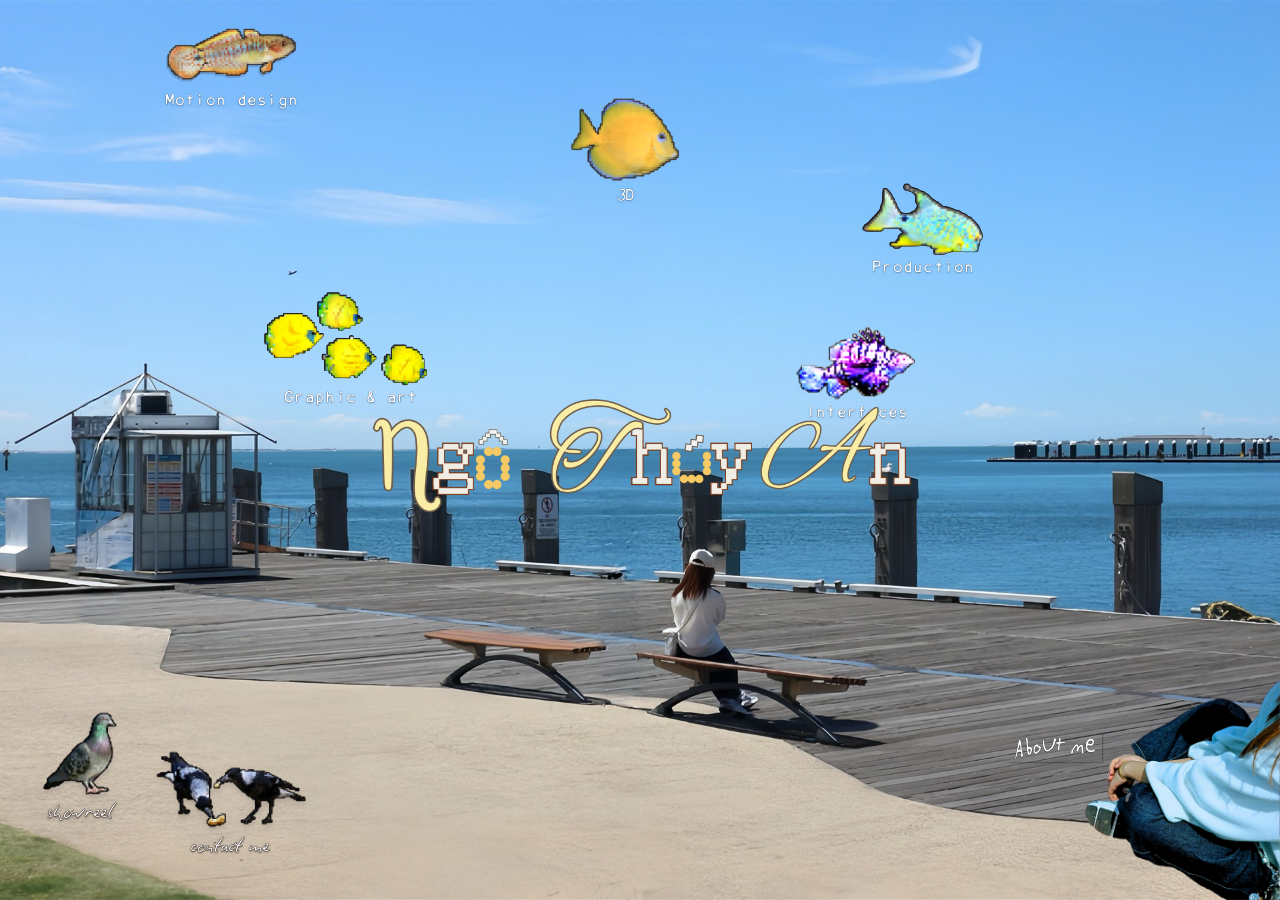
==== index.html @ 64673a78 "Balance Sun editorial layout and correct collaborative project credits" ====
<!DOCTYPE html>
<html lang="vi">
<head>
<meta charset="UTF-8"><meta name="viewport" content="width=device-width,initial-scale=1">
<title>Portfolio — Thuy An Ngo</title>
<link rel="icon" type="image/png" sizes="64x64" href="assets/brand/favicon.png?v=20261025">

<!--
  ══════════════════════════════════════════════════════════════════
  GHI CHÚ CHO AN — CHỖ CHÈN HÌNH (đọc trước khi deploy!)
  ══════════════════════════════════════════════════════════════════
  Mọi hình trong trang này đều có "placeholder" tự động: nếu file ảnh
  chưa tồn tại, trang sẽ tự vẽ 1 khung giấy nét đứt ghi tên file cần
  thêm — bạn không cần sửa code, chỉ cần bỏ đúng ảnh đúng tên vào
  thư mục assets/works/ là ảnh sẽ tự hiện lên thay khung đó.

  Danh sách file cần có (tạo thư mục assets/works/ cạnh file HTML này):

  — Trang chính —
    thuyanngo.png   → logo/tiêu đề trang chủ
    fish1.png / fish2.png / fish3.png → 3 con cá điều hướng
    legs.png        → nhân vật trang chủ (bấm vào để qua About)
    face.png        → nhân vật trang About (bấm để quay lại)
    DSC03316.JPG    → ảnh chân dung trong khung About

  — Mỗi project cần: <id>-cover.jpg (ảnh bìa) và
    <id>-1.jpg, <id>-2.jpg (ảnh phụ trong gallery)

    MOTION DESIGN: wof, ud, sun, eeaao, fresh
    FILM:          beyond, regret
    GRAPHIC / UI:  abc, post, rose

    Ví dụ: assets/works/sun-cover.jpg, assets/works/sun-1.jpg …

  — VIDEO Film / Motion —
    Tìm bài theo id trong DATA, điền vào video:''.
    Ví dụ: video:'assets/works/wof.mp4' hoặc link YouTube / Vimeo.
    Để trống để hiển thị ảnh bìa trong khung TV.

  ══════════════════════════════════════════════════════════════════
-->

<link rel="preconnect" href="https://fonts.googleapis.com">
<link href="https://fonts.googleapis.com/css2?family=DotGothic16&family=IBM+Plex+Mono:ital,wght@0,400;0,500;1,400&family=Noto+Sans+JP:wght@400;500;700&display=swap" rel="stylesheet" media="print" onload="this.media='all'">


<link rel="stylesheet" href="styles.css?v=79840320f896">
<link rel="preload" href="site.js?v=20261025-editorial-credits" as="script">
</head>
<body>
<svg width="0" height="0" aria-hidden="true" style="position:absolute;pointer-events:none"><defs>
  <filter id="desktop-stipple" x="0" y="0" width="100%" height="100%" color-interpolation-filters="sRGB">
    <feImage href="data:image/svg+xml,%3Csvg xmlns='http://www.w3.org/2000/svg' width='2' height='2'%3E%3Cpath fill='%23000080' d='M0 0h1v1H0zM1 1h1v1H1z'/%3E%3C/svg%3E" width="2" height="2" result="tile"/>
    <feTile in="tile" result="dots"/>
    <feComposite in="dots" in2="SourceAlpha" operator="in" result="masked"/>
    <feMerge><feMergeNode in="SourceGraphic"/><feMergeNode in="masked"/></feMerge>
  </filter>
<filter id="title-butter" color-interpolation-filters="sRGB"><feColorMatrix type="matrix" values=".2126 .7152 .0722 0 0 .2126 .7152 .0722 0 0 .2126 .7152 .0722 0 0 0 0 0 1 0"/><feComponentTransfer><feFuncR type="table" tableValues=".92 1"/><feFuncG type="table" tableValues=".77 1"/><feFuncB type="table" tableValues=".35 1"/></feComponentTransfer></filter></defs></svg>

<script src="placeholders.js?v=20261020-split"></script>

<div class="grain"></div>
<div class="vignette"></div>
<div class="bloom"></div>

<canvas id="cvs"></canvas>

<div class="corner-nav">
  <button class="corner-link" type="button" onclick="openOverlay('contact')">contact</button>
</div>

<svg id="fsvg" aria-hidden="true"><path id="fline"/></svg>

<div id="vp">
  <!-- ═══ MAIN SCENE ═══ -->
  <div id="main" class="scene">
    <div id="ttl">
      <img class="title-img" src="assets/works/thuyanngo.png" alt="Ngô Thúy An" draggable="false">
    </div>

    <div class="koi" id="k1" style="left:8%;top:2%" data-cat="animation" role="button" tabindex="0" aria-pressed="false" aria-label="Open Motion Design playlist">
      <div class="flabel">Motion design</div>
      <div class="fish-body"><img src="assets/works/fish1.png" alt="[THAY HÌNH CÁ Ở ĐÂY]" class="fish-img" draggable="false" onerror="this.onerror=null;this.src=phSVG('CÁ 1','fish1.png',260,130)"></div>
    </div>

    <div class="koi" id="k2" style="left:68%;top:18%" data-cat="film" role="button" tabindex="0" aria-pressed="false" aria-label="Open Film playlist">
      <div class="flabel">Production</div>
      <div class="fish-body"><img src="assets/works/fish2.png" alt="[THAY HÌNH CÁ Ở ĐÂY]" class="fish-img" draggable="false" onerror="this.onerror=null;this.src=phSVG('CÁ 2','fish2.png',260,130)"></div>
    </div>

    <div class="koi" id="k3" style="left:18%;top:33%" data-cat="graphic" role="button" tabindex="0" aria-pressed="false" aria-label="Open Graphic Design album">
      <div class="flabel">Graphic &amp; art</div>
      <div class="fish-body"><img src="assets/works/fish3.png" alt="[THAY HÌNH CÁ Ở ĐÂY]" class="fish-img" draggable="false" onerror="this.onerror=null;this.src=phSVG('CÁ 3','fish3.png',260,130)"></div>
    </div>

    <div class="koi" id="k4" style="left:62%;top:34%" data-cat="ui" role="button" tabindex="0" aria-pressed="false" aria-label="Open UI and UX projects">
      <div class="flabel">Interfaces</div>
      <div class="fish-body"><img src="assets/works/fish-goby.png" alt="" class="fish-img" draggable="false"></div>
    </div>

    <div class="koi" id="k5" style="left:40%;top:8%" data-cat="art" role="button" tabindex="0" aria-pressed="false" aria-label="Open Art Gallery">
      <div class="flabel">3D</div>
      <div class="fish-body"><img src="assets/works/fish-yellow.png" alt="" class="fish-img" draggable="false"></div>
    </div>
    <div class="char" id="cmain" style="right:0%;bottom:4.5%" role="button" tabindex="0" aria-label="Open About page">
      <div class="cbubble">About</div>
      <div class="char-body"><img src="assets/works/legs.png" alt="[THAY HÌNH NV Ở ĐÂY]" class="char-img" draggable="false" onerror="this.onerror=null;this.src=phSVG('NHÂN VẬT','legs.png',380,540)"></div>
    </div>
  </div>

  <!-- ═══ ABOUT SCENE ═══ -->
  <div id="abt" class="scene">
    <div id="awrap">
      <button class="about-close" type="button" onclick="goMain()">close ×</button>
      <div class="abody">
        <div class="polar">
          <div class="pbox"><img src="assets/works/DSC03316.JPG" alt="[THAY HÌNH PROFILE Ở ĐÂY]" onerror="this.onerror=null;this.src=phSVG('ẢNH CHÂN DUNG','DSC03316.JPG',380,380)"></div>
        </div>
        <div class="atxt">
          <h2>Thuy An Ngo</h2>
          <p class="atxt-role">Motion Designer · RMIT Student</p>
          <p>Hi, mình là An — mình xây thế giới từ những giấc mơ, những vòng lặp ký ức, và những thứ trông gần như bình thường cho tới khi không còn bình thường nữa. Mình làm việc giữa animation 2D, phim thử nghiệm và thiết kế tư biện (speculative design), thường xoay quanh nỗi hoài niệm, cảm giác "uncanny", và những cảm xúc quá tải trong yên lặng.</p>
          <p>Based in Vietnam.</p>
        </div>
      </div>
    </div>

    <div class="char" id="cabt" style="left:0%;bottom:8%;animation-delay:-1.7s" onclick="goMain()" role="button" tabindex="0" aria-label="Return home">
      <div class="cbubble">&lt; Back</div>
      <div class="char-body"><img src="assets/works/face.png" alt="[THAY HÌNH NV Ở ĐÂY]" class="char-img" draggable="false" onerror="this.onerror=null;this.src=phSVG('NHÂN VẬT','face.png',380,540)"></div>
    </div>
  </div>
</div>

<!-- ═══ OVERLAY (Motion Design / Film / Graphic + UI / Contact) ═══ -->
<div class="overlay" id="overlay">
  <div class="skin-footer" aria-hidden="true"><div class="skin-edge skin-edge-top"><span></span><span></span><span></span><span></span><span></span><span></span><span></span><span></span><span></span><span></span><span></span><span></span><span></span><span></span><span></span><span></span><span></span><span></span><span></span><span></span><span></span><span></span><span></span><span></span></div><div class="skin-edge skin-edge-bottom"><span></span><span></span><span></span><span></span><span></span><span></span><span></span><span></span><span></span><span></span><span></span><span></span><span></span><span></span><span></span><span></span><span></span><span></span><span></span><span></span><span></span><span></span><span></span><span></span></div></div>
  <div class="overlay-inner">
    <div class="overlay-head">
      <div class="overlay-masthead">
        <span class="overlay-cat" id="ov-cat"></span>
        
      </div>
      <div class="overlay-homebar">
        <button class="overlay-close" type="button" onclick="closeOverlay()" aria-label="Return to home">← BACK TO THE POND</button>
      </div>
    </div>
    <div id="ov-body"></div>
  </div>
</div>


<dialog id="art-lightbox" class="art-lightbox" aria-labelledby="art-title"><button type="button" onclick="this.closest('dialog').close()">Close ×</button><figure><img alt=""><figcaption class="art-caption"><h2 id="art-title"></h2><p id="art-meta"></p><p id="art-description" hidden></p></figcaption></figure></dialog>








<script defer src="site.js?v=20261025-editorial-credits"></script><script defer src="catalog.js?v=20261024-previews"></script><script defer src="sun.js?v=20261025-editorial-credits"></script><script defer src="refinements.js?v=20261024-previews"></script><script defer src="case-media.js"></script><script defer src="case-studies.js?v=20261025-editorial-credits"></script><script defer src="water.js?v=20261025-editorial-credits"></script>


<script defer src="old-blog.js?v=20260930-7"></script>
<script defer src="project-content.js?v=20261025-editorial-credits"></script>
<script defer src="project-assets.js?v=20261020-fed-square"></script>

<script defer src="project-pages.js?v=20261025-editorial-credits"></script>
<script defer src="underforest-content.js?v=20261004"></script>
<script defer src="underforest-player.js?v=20261004"></script>

<script defer src="underforest.js?v=20261004"></script>
<script defer src="screen-blog.js?v=20261024-previews"></script></body>
</html>
---- styles.css ----
/* site.css */

@font-face{
  font-family:'AC Real Adult';
  src:local('AC Real Adult'),local('ACRealAdult'),url('assets/fonts/ACRealAdult.otf') format('opentype');
  font-weight:400;
  font-style:normal;
  font-display:swap;
}
:root{
  /* ─ TONE MÀU GIẤY CŨ / MỰC PHAI — vintage archive, không còn Y2K pastel ─ */
  --paper: #f4ecd9;
  --paper-deep: #e9dcbf;
  --ink: #2b2620;
  --ink-soft: #6b6152;
  --accent: #a8593f;
  --accent-2: #4f5b73;
  --line: rgba(43,38,32,.16);
}
body.night{
  --paper: #1e1b17;
  --paper-deep: #29241e;
  --ink: #ece3d0;
  --ink-soft: #a89c88;
  --accent: #d08363;
  --accent-2: #93a5c9;
  --line: rgba(236,227,208,.14);
}
*{margin:0;padding:0;box-sizing:border-box}
html,body{width:100%;height:100%;overflow:hidden;background:var(--paper);}
body{font-family:'Courier Prime', monospace;}
#cvs{position:fixed;inset:0;pointer-events:none;z-index:0}

/* ─ TEXTURE — hạt film mờ + vignette (như ảnh chụp cũ), không còn scanline VHS ─ */
.grain{
  position:fixed; inset:0; z-index:2; pointer-events:none; opacity:.05; mix-blend-mode:overlay;
  background-image:url("data:image/svg+xml;utf8,<svg xmlns='http://www.w3.org/2000/svg'><filter id='n'><feTurbulence type='fractalNoise' baseFrequency='0.85' numOctaves='2' stitchTiles='stitch'/></filter><rect width='100%25' height='100%25' filter='url(%23n)'/></svg>");
}
.vignette{
  position:fixed; inset:0; z-index:2; pointer-events:none; mix-blend-mode:multiply;
  background:radial-gradient(ellipse at center, rgba(0,0,0,0) 55%, rgba(30,22,14,.22) 100%);
  transition:background 1s;
}
body.night .vignette{ background:radial-gradient(ellipse at center, rgba(0,0,0,0) 45%, rgba(0,0,0,.42) 100%); }
.bloom{
  position:fixed; inset:0; z-index:2; pointer-events:none; mix-blend-mode:soft-light;
  background:radial-gradient(ellipse 55% 38% at 70% 12%, rgba(255,247,222,.6), rgba(255,247,222,0) 62%);
  animation:breathe 11s ease-in-out infinite; transition:background 1s;
}
@keyframes breathe{0%,100%{opacity:.5}50%{opacity:.85}}
body.night .bloom{ background:radial-gradient(ellipse 48% 32% at 72% 10%, rgba(147,165,201,.32), rgba(147,165,201,0) 60%); }

/* ─ ZODIAC / SPARKLE DECOR — mực mờ, không glow loè loẹt ─ */
.zodiac{
  position:absolute; font-size:19px; color:var(--ink-soft); opacity:.4; pointer-events:none; z-index:6;
  font-family:'Shippori Mincho',serif; animation:zfloat 8s ease-in-out infinite;
}
@keyframes zfloat{0%,100%{transform:translateY(0) rotate(-3deg)}50%{transform:translateY(-10px) rotate(3deg)}}

/* ─ CORNER NAV — thay cho taskbar/fab cũ ─ */
.corner-nav{ position:fixed; top:22px; right:24px; z-index:60; display:flex; align-items:center; gap:20px; }
.corner-link{ font-size:11px; letter-spacing:.08em; text-transform:uppercase; color:var(--ink-soft); cursor:pointer; transition:color .2s; }
.corner-link:hover{ color:var(--accent); }
.corner-toggle{ width:24px; height:24px; border:1px solid var(--line); border-radius:50%; display:flex; align-items:center; justify-content:center; cursor:pointer; color:var(--ink-soft); font-size:12px; background:transparent; transition:all .2s; }
.corner-toggle:hover{ border-color:var(--accent); color:var(--accent); }
.corner-mark{ position:fixed; top:22px; left:24px; z-index:60; font-family:'Shippori Mincho',serif; font-size:13px; letter-spacing:.06em; color:var(--ink-soft); opacity:.75; }

/* ─ BẦU TRỜI & CÁ ─ */
.title-img { width:560px; max-width:80vw; height:auto; display:block; margin:5px auto; animation:floatTitle 8s ease-in-out infinite; filter:sepia(.12) contrast(1.02); }
@keyframes floatTitle { 0%, 100% { transform: translateY(0); } 50% { transform: translateY(-5px); } }
#ttl{position:absolute;top:41%;left:50%;transform:translate(-50%,-50%);text-align:center;pointer-events:none;z-index:10;white-space:nowrap}
#ttl .sb { display:block; font-size:11px; letter-spacing:.22em; text-transform:uppercase; color:var(--ink-soft); margin-top:18px; }
#vp{width:200%;height:100vh;display:flex;transition:transform .95s cubic-bezier(.86,0,.07,1)}
#vp.to-about{transform:translateX(-50%)}
.scene{width:50%;height:100vh;position:relative;overflow:hidden;background-color:#d9d2c0;filter:saturate(.92) sepia(.08);}
#main { background-image: url('assets/works/wind1.png'); background-size: cover; background-position: center; transition: filter 1.5s; }
#abt { background-image: url('assets/works/wind2.png'); background-size: cover; background-position: center; transition: filter 1.5s;}
#main::after, #abt::after { content: ''; position: absolute; inset: 0; z-index: 0; opacity: 0; transition: opacity 1.5s ease-in-out; pointer-events: none; background-size: cover; background-position: center; }
#main::after { background-image: url('assets/works/night1.png'); }
#abt::after { background-image: url('assets/works/night2.png'); }
body.night #main::after, body.night #abt::after { opacity: 1; }
body.night #main, body.night #abt { background-color: #14120f; }
body.night .scene::before { content:''; position:absolute; inset:0; background: rgba(10,10,20,0.42); pointer-events:none; z-index:0; transition: background 1.5s; }

.koi{position:absolute;cursor:pointer;z-index:7;transition:filter .25s}
.koi:hover{filter:brightness(1.06)}
.koi.turn-l .fish-body, .koi.turn-r .fish-body{ transition:transform .38s ease; transform:scaleX(0.15) rotate(6deg); }
.koi.caught .fish-img{ animation:caughtWiggle .7s ease; }
@keyframes caughtWiggle{0%,100%{transform:scale(1)}50%{transform:scale(1.12) rotate(6deg)}}
.fish-body{display:block;line-height:0;animation:bwave-r 1.3s ease-in-out infinite}
.koi.left .fish-body{animation:bwave-l 1.3s ease-in-out infinite}
@keyframes bwave-r{0%,100%{transform:scaleX(1) rotate(.8deg)}50%{transform:scaleX(1) rotate(-.8deg)}}
@keyframes bwave-l{0%,100%{transform:scaleX(-1)rotate(.8deg)}50%{transform:scaleX(-1)rotate(-.8deg)}}
#k1 .fish-img{width:250px} #k2 .fish-img{width:192px} #k3 .fish-img{width:230px}
.fish-img{height:auto;display:block; filter:sepia(.15) contrast(1.02);}
.flabel{position:absolute;top:100%;left:50%;transform:translateX(-50%);color:var(--ink-soft);font-size:10px;letter-spacing:.1em;text-transform:uppercase;padding:4px 8px;text-align:center;white-space:nowrap;pointer-events:none;z-index:20;border-top:1px solid var(--line);margin-top:4px;background:var(--paper);}
.char{position:absolute;cursor:pointer;z-index:8;animation:chfl 3.8s ease-in-out infinite;transition:filter .2s}
@keyframes chfl{0%,100%{transform:translateY(0)}30%{transform:translateY(-2px)}}
.char-img{height:auto;display:block; filter:sepia(.15) contrast(1.02);}
#cmain .char-img{width:440px;} #cabt .char-img{width:500px;}
.cbubble { position:absolute; color:var(--ink-soft); font-size:10px; letter-spacing:.1em; text-transform:uppercase; padding:3px 8px; white-space:nowrap; pointer-events:none; z-index:20; transform:translate(-50%,-50%); border-bottom:1px solid var(--line); background:var(--paper); }
#cmain .cbubble { top: 48%; left: 50%; } #cabt .cbubble { top: 75%; left: 50%; }

/* ─ FISHING FX ─ */
#fsvg { position: fixed; inset: 0; width: 100%; height: 100%; pointer-events: none; z-index: 400; display: none; }
#fline{fill:none;stroke:#f3ead7;stroke-width:1.35;stroke-linecap:round;filter:drop-shadow(0 1px .5px #33465255)}
.koi.reeling{z-index:12}
.koi.reeling .fish-body{animation-play-state:paused}
.catch-txt { position: fixed; transform: translate(-50%,-50%); font-size: 13px; letter-spacing:.1em; text-transform:uppercase; color: var(--accent); z-index: 500; pointer-events: none; animation: aestheticCatch 1.5s ease-out forwards; }
@keyframes aestheticCatch { 0% { opacity: 0; transform: translate(-50%,-40%) scale(0.9); } 20% { opacity: 1; transform: translate(-50%,-60%) scale(1.05); } 80% { opacity: 0.8; transform: translate(-50%,-90%) scale(1); } 100% { opacity: 0; transform: translate(-50%,-100%) scale(0.95); } }
.splash { position: fixed; transform: translate(-50%,-50%); border-radius: 50%; border: 1px dashed var(--ink-soft); pointer-events: none; z-index: 499; animation: aestheticSplash .8s ease-out forwards; }
@keyframes aestheticSplash { 0% { width: 10px; height: 10px; opacity: 1; } 100% { width: 70px; height: 70px; opacity: 0; border-width: 0px; } }
.pellet { position: absolute; width: 5px; height: 5px; border-radius:50%; background: var(--accent); transform: translate(-50%,-50%); z-index: 9; animation: pdrp .35s ease-out; }
@keyframes pdrp { from { transform: translate(-50%,-150%) scale(.4); opacity: 0 } to { transform: translate(-50%,-50%) scale(1); opacity: 1 } }
.pellet.eaten { animation: peat .45s ease-out forwards!important }
@keyframes peat { 0% { transform: translate(-50%,-50%) scale(1); opacity: 1 } 50% { transform: translate(-50%,-50%) scale(2); opacity: .5 } 100% { transform: translate(-50%,-50%) scale(0); opacity: 0 } }

/* ─ OVERLAY (thay toàn bộ cửa sổ Windows + taskbar cũ) ─ */
.overlay{ position:fixed; inset:0; z-index:200; background:var(--paper); opacity:0; pointer-events:none; transition:opacity .45s ease; overflow-y:auto; }
.overlay.open{ opacity:1; pointer-events:auto; }
.overlay-inner{ max-width:720px; margin:0 auto; padding:78px 24px 100px; }
.overlay-head{ display:flex; justify-content:space-between; align-items:baseline; margin-bottom:44px; border-bottom:1px solid var(--line); padding-bottom:16px; }
.overlay-cat{ font-family:'Shippori Mincho',serif; font-size:21px; color:var(--ink); }
.overlay-close{ font-size:11px; letter-spacing:.08em; text-transform:uppercase; color:var(--ink-soft); cursor:pointer; }
.overlay-close:hover{ color:var(--accent); }

.overlay-index{ list-style:none; }
.overlay-index li{ padding:20px 0; border-bottom:1px solid var(--line); cursor:pointer; display:flex; align-items:baseline; gap:18px; transition:padding .2s; }
.overlay-index li:hover{ padding-left:6px; }
.idx-num{ font-size:11px; color:var(--ink-soft); width:22px; flex-shrink:0; }
.idx-title{ font-family:'Shippori Mincho',serif; font-size:18px; color:var(--ink); flex:1; transition:color .2s; }
.overlay-index li:hover .idx-title{ color:var(--accent); }
.idx-sub{ font-size:11px; color:var(--ink-soft); font-style:italic; display:block; margin-top:3px; }
.idx-meta{ font-size:11px; color:var(--ink-soft); white-space:nowrap; }

/* ─ DOSSIER (chi tiết từng project) ─ */
.dossier{ position:relative; }
.dossier-back{ font-size:11px; letter-spacing:.08em; text-transform:uppercase; color:var(--ink-soft); cursor:pointer; display:inline-block; margin-bottom:36px; }
.dossier-back:hover{ color:var(--accent); }
.kanji-stamp{ position:relative; }
.kanji-stamp::before{ content:attr(data-kanji); position:absolute; top:-14px; right:-4px; font-family:'Shippori Mincho',serif; font-size:130px; line-height:1; color:var(--accent); opacity:.06; pointer-events:none; z-index:0; }
.dossier-cover{ width:100%; border:1px solid var(--line); margin-bottom:30px; background:var(--paper-deep); position:relative; z-index:1; }
.dossier-cover img{ width:100%; display:block; filter:sepia(.12) contrast(1.02); }
.dossier-title{ font-family:'Shippori Mincho',serif; font-size:25px; font-weight:700; color:var(--ink); margin-bottom:5px; position:relative; z-index:1; }
.dossier-subtitle{ font-size:12.5px; font-style:italic; color:var(--ink-soft); margin-bottom:12px; position:relative; z-index:1; }
.dossier-tags{ font-size:10.5px; letter-spacing:.08em; text-transform:uppercase; color:var(--accent-2); margin-bottom:30px; position:relative; z-index:1; }
.dossier-entry{ margin-bottom:26px; padding-top:22px; border-top:1px solid var(--line); position:relative; z-index:1; }
.dossier-entry:first-of-type{ border-top:none; padding-top:0; }
.dossier-entry-head{ font-size:10.5px; letter-spacing:.1em; text-transform:uppercase; color:var(--accent); margin-bottom:8px; }
.dossier-entry-body{ font-size:14px; line-height:1.9; color:var(--ink); }
.dossier-link{ display:inline-block; margin:4px 0 24px; font-size:12.5px; color:var(--accent-2); text-decoration:underline; position:relative; z-index:1; }
.dossier-meta{ font-size:11.5px; color:var(--ink-soft); border-top:1px solid var(--line); padding-top:16px; position:relative; z-index:1; }
.dossier-gallery{ display:grid; grid-template-columns:1fr 1fr; gap:12px; margin-top:34px; position:relative; z-index:1; }
.dossier-gallery img{ width:100%; border:1px solid var(--line); display:block; filter:sepia(.1); }

/* ─ CONTACT FORM ─ */
.field{ margin-bottom:24px; }
.field label{ display:block; font-size:10.5px; letter-spacing:.1em; text-transform:uppercase; color:var(--ink-soft); margin-bottom:7px; }
.field input, .field textarea{ width:100%; border:none; border-bottom:1px solid var(--line); background:transparent; font-family:'Courier Prime',monospace; font-size:14px; color:var(--ink); padding:6px 2px; }
.field input:focus, .field textarea:focus{ outline:none; border-color:var(--accent); }
.field textarea{ resize:vertical; min-height:80px; }
.send-btn{ font-size:11px; letter-spacing:.1em; text-transform:uppercase; color:var(--paper); background:var(--ink); padding:11px 26px; display:inline-block; cursor:pointer; border:none; margin-top:6px; transition:background .2s; }
.send-btn:hover{ background:var(--accent); }

/* ─ ABOUT ─ */
#awrap{position:absolute;top:50%;left:50%;transform:translate(-50%,-50%);width:min(600px,88%);z-index:5}
.about-close{ position:absolute; top:-30px; right:0; font-size:11px; letter-spacing:.08em; text-transform:uppercase; color:var(--ink-soft); cursor:pointer; }
.about-close:hover{ color:var(--accent); }
.abody{display:flex;gap:30px;align-items:flex-start;}
.polar{ flex-shrink:0; width:150px; border:1px solid var(--line); background:var(--paper-deep); }
.pbox{width:100%;aspect-ratio:1;position:relative;}
.pbox img{position:absolute;inset:0;width:100%;height:100%;object-fit:cover; filter:sepia(.15) contrast(1.02);}
.atxt{flex:1;}
.atxt h2{font-family:'Shippori Mincho', serif; font-size:24px;margin-bottom:6px; color: var(--ink);}
.atxt-role{ font-size:12px; font-style:italic; color:var(--ink-soft); border-bottom:1px solid var(--line); padding-bottom:10px; margin-bottom:14px; }
.atxt p{font-size:13.5px;line-height:1.8;margin-bottom:14px;color:var(--ink);}
.zodiac-tag{ font-family:'Shippori Mincho', serif; color:var(--accent); font-size:14px; letter-spacing:.15em; }

/* ═══════════════════════════════════════════════════════════════
   LOW-RES CLOUD BLOG
   ĐỔI ẢNH NỀN BLOG: thêm file assets/works/blog-clouds.jpg
   Nếu chưa có, trang tự dùng wind2.png làm ảnh nền.
   ═══════════════════════════════════════════════════════════════ */
:root{
  --paper:#f1f1eb;
  --panel:#fafaf5;
  --panel-2:#e7e9e5;
  --ink:#202124;
  --muted:#72767b;
  --line:#9a9ea0;
  --soft-line:#c8cbca;
  --mint:#a8c7bd;
  --pink:#dcc2cd;
  --blue:#aebfcf;
  --pixel:'Noto Sans JP',Arial,sans-serif;
  --mono:'IBM Plex Mono','Courier New',monospace;
  --sans:'Noto Sans JP',Arial,sans-serif;
  --serif:Georgia,'Times New Roman',serif;
}
body.night{
  --paper:#161b22;--panel:#20262e;--panel-2:#2a323b;--ink:#e9ece8;--muted:#a8b0b5;
  --line:#77818a;--soft-line:#46515b;--mint:#5e817a;--pink:#765c68;--blue:#5d7183;
}

body{font-family:var(--mono);color:var(--ink);background:var(--paper)}
button,input,textarea{font:inherit}
.zodiac,.zodiac-tag{display:none!important}
.grain{opacity:.1;mix-blend-mode:soft-light;background-size:190px 190px}
.vignette{display:none}
.bloom{display:none}

/* home / index */
.corner-mark{
  top:14px;left:16px;opacity:1;padding:4px 7px;border:1px solid rgba(255,255,255,.52);
  background:rgba(238,241,237,.72);box-shadow:1px 1px 0 rgba(0,0,0,.22);
  color:#34383a;font:12px/1 var(--pixel);letter-spacing:.04em;
}
.corner-mark::after{content:'.home';color:#7a7e7d}
.corner-nav{top:10px;right:14px;gap:6px}
.corner-link,.corner-toggle{
  min-height:28px;width:auto;height:28px;padding:0 9px;border:1px solid rgba(255,255,255,.55);border-radius:0;
  background:rgba(238,241,237,.72);box-shadow:1px 1px 0 rgba(0,0,0,.22);
  color:#3e4244;font:11px/1 var(--pixel);letter-spacing:.02em;text-transform:none;
}
.corner-toggle{width:29px;padding:0}
.corner-link:hover,.corner-toggle:hover{background:#fff;color:#1c1e20;border-color:#fff}
.scene{filter:none;background-color:#c8d9df}
#main,#abt{filter:none;image-rendering:auto}
#main::before,#abt::before{
  content:'';position:absolute;inset:0;z-index:1;pointer-events:none;
  background:repeating-linear-gradient(180deg,rgba(255,255,255,.025) 0 1px,rgba(22,34,44,.025) 1px 3px);
  mix-blend-mode:overlay;
}
#ttl{top:43%;left:50%;width:min(650px,86vw);z-index:10;color:#f8fbfb;text-shadow:1px 1px 0 #56626a,-1px -1px 0 rgba(255,255,255,.45)}
#ttl h1{font:400 clamp(42px,7vw,78px)/.94 var(--pixel);letter-spacing:.035em;white-space:normal}
.ttl-jp{display:block;margin-bottom:9px;font:12px/1 var(--pixel);letter-spacing:.18em}
#ttl .sb{margin-top:14px;color:#f8fbfb;font:11px/1.5 var(--mono);letter-spacing:.08em;text-transform:none}
.title-img{display:none}
.koi{z-index:7;opacity:.86;transition:filter .15s,opacity .15s}
.koi:hover{opacity:1;filter:contrast(1.18) drop-shadow(2px 2px 0 rgba(24,32,37,.3))}
.fish-img{filter:none;image-rendering:auto}
#k1 .fish-img{width:330px}#k2 .fish-img{width:260px}#k3 .fish-img{width:300px}
.flabel,.cbubble{
  margin-top:-22px;padding:3px 7px;border:1px solid #8f9597;background:rgba(241,242,236,.8);
  color:#303438;box-shadow:1px 1px 0 rgba(0,0,0,.22);font:11px/1.2 var(--pixel);letter-spacing:.02em;text-transform:none;
}
.char{z-index:6}.char-img{filter:none}
#cmain .char-img{width:500px}#cabt .char-img{width:520px}

/* cloud-backed old browser window */
.overlay{
  background-color:#8eabc0;
  background-image:
    url('assets/backgrounds/garden.jpg'),
    url('assets/works/wind2.png');
  background-size:cover,cover;background-position:center;background-attachment:fixed;
  image-rendering:auto;overflow-y:auto;padding:38px 18px 70px;
}
.overlay::before{display:none}
.overlay-inner{
  width:min(1060px,96vw);max-width:none;margin:0 auto;padding:0 10px 12px;
  border:2px solid #4f565a;background:var(--panel);box-shadow:5px 6px 0 rgba(26,39,48,.42),0 0 0 1px #dfe2df;
}
.overlay-inner.playlist-mode{width:min(1060px,96vw);min-height:80vh}
.overlay-inner.article-mode{width:min(1160px,96vw)}
.overlay-inner.contact-mode{width:min(560px,96vw)}
.overlay-head{
  position:relative;top:auto;z-index:1;height:28px;margin:0 -10px 10px;padding:0 8px 0 60px;
  display:flex;align-items:center;border-bottom:2px solid #676e71;
  background:linear-gradient(#f5f5f2,#d5d8d6);box-shadow:inset 0 1px #fff;
}
.overlay-head::before{
  content:'●  ●  ●';position:absolute;left:9px;top:8px;color:#777d7f;font:9px/1 var(--mono);letter-spacing:3px;
}
.overlay-cat{font:12px/1 var(--pixel);color:#3d4143;text-align:center;flex:1}
.overlay-close{
  position:absolute;right:8px;top:6px;border:0;background:transparent;color:#555b5e;
  font:11px/1 var(--pixel);letter-spacing:0;text-transform:none;cursor:pointer;
}
.overlay-close:hover{color:#000}

/* category view: featured item + playlist */
.playlist-shell{display:grid;grid-template-columns:minmax(0,.82fr) minmax(0,1.18fr);gap:10px}
.web-panel{border:2px solid #70777a;background:var(--panel);min-width:0}
.panel-bar{
  min-height:25px;padding:5px 8px;border-bottom:1px solid var(--line);
  background:linear-gradient(var(--panel-2),#d9dcda);color:#4c5153;
  font:11px/1.25 var(--pixel);letter-spacing:.03em;
}
body.night .panel-bar{background:linear-gradient(var(--panel-2),#20262e);color:var(--ink)}
.panel-bar span{float:right;color:#858b8d;font-size:10px}
.featured-button{display:block;width:100%;padding:10px;border:0;background:transparent;text-align:left;color:var(--ink);cursor:pointer}
.featured-art{position:relative;aspect-ratio:4/3;overflow:hidden;border:1px solid #737a7d;background:#d8ddda}
.featured-art img{width:100%;height:100%;object-fit:cover;display:block;filter:none;image-rendering:auto}
.featured-art::after{content:'NOW SHOWING';position:absolute;left:7px;bottom:7px;padding:3px 6px;background:rgba(242,242,236,.8);border:1px solid #858b8d;color:#313638;font:10px/1 var(--pixel)}
.featured-kicker{margin:12px 0 4px;color:#7d8586;font:10px/1.3 var(--mono)}
.featured-title{font:400 clamp(23px,3vw,38px)/1.06 var(--pixel);letter-spacing:.015em}
.featured-copy{margin-top:10px;font:13px/1.55 var(--serif);color:#555b5c;display:-webkit-box;-webkit-line-clamp:3;-webkit-box-orient:vertical;overflow:hidden}
.featured-meta{display:flex;justify-content:space-between;margin-top:13px;padding-top:7px;border-top:1px dotted var(--soft-line);color:#777d7f;font:10px/1.3 var(--mono)}
.playlist-panel{display:flex;flex-direction:column}
.playlist-list{list-style:none;padding:0;margin:0;flex:1}
.track-row{
  width:100%;min-height:67px;padding:7px 8px;border:0;border-bottom:1px dotted var(--soft-line);
  display:grid;grid-template-columns:28px 54px minmax(0,1fr) 58px;align-items:center;gap:8px;
  background:transparent;color:var(--ink);text-align:left;cursor:pointer;transition:background .12s;
}
.track-row:hover,.track-row:focus-visible{background:var(--mint);outline:0}
.track-no{font:11px/1 var(--mono);color:#7b8183}
.track-thumb{width:54px;height:46px;overflow:hidden;border:1px solid #737a7d;background:#d9ddda}
.track-thumb img{width:100%;height:100%;object-fit:cover;filter:none;image-rendering:auto}
.track-title{display:block;font:13px/1.3 var(--pixel)}
.track-sub{display:block;margin-top:3px;color:#777d7e;font:10px/1.25 var(--mono);white-space:nowrap;overflow:hidden;text-overflow:ellipsis}
.track-time{text-align:right;color:#777d7e;font:10px/1 var(--mono)}
.player-strip{
  min-height:38px;padding:7px 10px;border-top:1px solid var(--line);
  display:grid;grid-template-columns:auto 1fr auto;align-items:center;gap:12px;background:var(--panel-2);font:11px/1 var(--pixel);
}
.player-controls{letter-spacing:7px;white-space:nowrap}
.player-progress{height:3px;background:#bec3c0}.player-progress i{display:block;width:37%;height:100%;background:#697779}
.player-note{color:#777d7f;font-size:10px}

/* project view: little magazine / blog post */
.blog-article{display:grid;grid-template-columns:145px minmax(0,1fr) 150px;gap:10px;align-items:start}
.article-rail,.article-index{border:2px solid #70777a;background:var(--panel)}
.article-rail{position:static;top:auto;padding:9px}
.dossier-back{margin:0 0 12px;padding:4px 6px;border:1px solid var(--line);background:var(--panel-2);color:var(--ink);font:11px/1.2 var(--pixel);cursor:pointer}
.dossier-back:hover{background:var(--mint)}
.rail-label{padding:4px 0;border-bottom:1px dotted var(--soft-line);color:#7b8183;font:10px/1.3 var(--mono)}
.rail-value{padding:5px 0 10px;font:11px/1.45 var(--pixel)}
.article-paper{border:2px solid #70777a;background:var(--panel);min-width:0}
.article-cover{margin:0;padding:8px 8px 0;background:var(--panel)}
.article-cover img{width:100%;max-height:480px;object-fit:cover;display:block;border:1px solid #70777a;filter:none}
.article-header{padding:20px 24px 18px;border-bottom:1px solid var(--soft-line)}
.dossier-title{font:400 clamp(27px,4vw,48px)/1.04 var(--pixel);letter-spacing:.01em;margin:0 0 7px;color:var(--ink)}
.dossier-subtitle{margin:0 0 10px;color:#73797a;font:12px/1.45 var(--mono)}
.dossier-tags{margin:0;color:#6d7777;font:10px/1.5 var(--mono);letter-spacing:.03em;text-transform:none}
.article-body{padding:18px 24px 32px}
.dossier-entry{display:grid;grid-template-columns:115px minmax(0,1fr);gap:20px;margin:0;padding:18px 0;border-top:1px dotted var(--soft-line)}
.dossier-entry:first-child{border-top:0;padding-top:0}
.dossier-entry-head{font:11px/1.35 var(--pixel);letter-spacing:.03em;color:#657777;text-transform:none}
.dossier-entry-head::before{content:'■ ';color:var(--pink)}
.dossier-entry-body{font:16px/1.78 var(--serif);color:#303335}
body.night .dossier-entry-body,.featured-copy{color:var(--ink)}
.dossier-link{margin:10px 0 20px;color:#56767b;font:12px/1.4 var(--mono)}
.dossier-meta{font:11px/1.4 var(--mono);color:#747a7b;border-top:1px dotted var(--soft-line);padding-top:12px}
.dossier-gallery{display:grid;grid-template-columns:1fr 1fr;gap:8px;margin-top:20px}
.dossier-gallery img{width:100%;aspect-ratio:4/3;object-fit:cover;border:1px solid #70777a;filter:none}
.article-index{position:static;top:auto}
.article-index-title{padding:6px 8px;border-bottom:1px solid var(--line);background:var(--blue);font:11px/1.3 var(--pixel)}
.article-index button{width:100%;padding:7px 8px;border:0;border-bottom:1px dotted var(--soft-line);background:transparent;color:var(--ink);text-align:left;font:10px/1.35 var(--pixel);cursor:pointer}
.article-index button:hover{background:var(--pink)}

/* about + contact keep the same little-window language */
#awrap{width:min(660px,88%);z-index:5}
.abody{padding:10px;gap:18px;border:1px solid var(--line);background:rgba(245,245,239,.83);box-shadow:3px 4px 0 rgba(35,45,50,.24)}
.polar{width:145px;border:1px solid var(--line);background:var(--panel-2)}
.pbox img{filter:none}
.atxt h2{font:400 28px/1.05 var(--pixel);color:#2d3133}
.atxt-role{font:11px/1.4 var(--mono)}
.atxt p{font:14px/1.7 var(--serif);color:#343739}
.about-close{top:-28px;padding:3px 6px;border:1px solid var(--line);background:var(--panel);font:10px/1 var(--pixel)}
.field{margin:12px 4px 18px}.field label{font:10px/1 var(--pixel)}
.field input,.field textarea{font:14px/1.5 var(--mono)}
.send-btn{border:1px solid var(--line);background:var(--panel-2);color:var(--ink);font:11px/1 var(--pixel);padding:7px 12px}
.send-btn:hover{background:var(--mint)}

@media(max-width:820px){
  .overlay{padding:14px 8px 40px}.overlay-inner,.overlay-inner.playlist-mode,.overlay-inner.article-mode{width:100%;max-width:none}
  .playlist-shell{grid-template-columns:1fr}.featured-art{aspect-ratio:16/9}
  .blog-article{grid-template-columns:1fr}.article-rail,.article-index{position:static}.article-rail{display:grid;grid-template-columns:auto 1fr;gap:5px 10px}.article-rail .dossier-back{grid-column:1/-1}.article-index{display:none}
  .article-body{padding:16px}.article-header{padding:18px 16px}.dossier-entry{grid-template-columns:1fr;gap:7px}.dossier-entry-body{font-size:16px}
}
@media(max-width:560px){
  .corner-mark{left:9px}.corner-mark::after{display:none}.corner-nav{right:8px}.corner-link{padding:0 6px}
  #ttl{top:39%}#ttl h1{font-size:44px}.ttl-jp{font-size:10px}#ttl .sb{font-size:9px}
  #k1 .fish-img{width:250px}#k2 .fish-img{width:220px}#k3 .fish-img{width:235px}
  #cmain .char-img,#cabt .char-img{width:570px}.flabel,.cbubble{font-size:9px}
  .track-row{grid-template-columns:24px 46px minmax(0,1fr) 42px}.track-thumb{width:46px;height:40px}.track-time{font-size:9px}
  .featured-title{font-size:26px}.dossier-gallery{grid-template-columns:1fr}
  .abody{display:block;max-height:70vh;overflow:auto}.polar{width:105px;float:left;margin:0 14px 8px 0}.atxt h2{font-size:24px}.atxt p{font-size:14px}
}

/* ── 2026 REFRESH: desktop fish shortcuts + clean lace display ── */
:root{
  --display-navy:#233b78;
  --display-red:#c9193f;
  --display-lace:#f2d0df;
  --display-line:#c9cbd0;
  --display-white:#fffefe;
}
body.night{
  --display-navy:#b9c9ff;
  --display-red:#ff7895;
  --display-lace:#765364;
  --display-line:#4d5662;
  --display-white:#20262e;
}
#ttl h1{
  font-family:'AC Real Adult','Noto Sans JP',Arial,sans-serif;
  font-weight:400;
  letter-spacing:.02em;
}

/* The fish keep their original positions and interactions, but read as files now. */
.koi{
  width:182px;height:192px;display:grid;grid-template-rows:132px auto;
  justify-items:center;align-items:start;opacity:1;filter:none;
}
.koi:hover{filter:none;opacity:1}
.koi:focus-visible{outline:2px dotted #fff;outline-offset:8px}
.koi .fish-body,.koi.left .fish-body{
  grid-row:1;position:relative;width:182px;height:128px;padding:0;
  display:grid;place-items:center;overflow:visible;
  border:0;outline:0;background:transparent;box-shadow:none;
  animation:bwave-r 1.3s ease-in-out infinite;
}
.koi.left .fish-body{animation:bwave-l 1.3s ease-in-out infinite}
.koi.caught .fish-img{animation:caughtWiggle .7s ease}
.koi .fish-body::after{
  display:none;
}
#k1 .fish-img,#k2 .fish-img,#k3 .fish-img,#k4 .fish-img{
  width:220px;max-width:none;height:auto;display:block;object-fit:contain;
  filter:drop-shadow(1px 2px 0 rgba(28,35,76,.2));image-rendering:auto;
}
.flabel{
  grid-row:2;position:static;transform:none;width:160px;min-height:38px;margin:8px 0 0;
  padding:5px 7px;display:flex;align-items:center;justify-content:center;
  white-space:normal;overflow-wrap:anywhere;text-align:center;
  border:1px solid transparent;outline:0;
  background:transparent;color:#fff;box-shadow:none;
  font:12px/1.25 Arial,sans-serif;letter-spacing:0;text-transform:none;
  text-shadow:-1px -1px 0 #172035,1px -1px 0 #172035,-1px 1px 0 #172035,1px 1px 0 #172035,0 1px 2px #000;
}
body.night .flabel{color:#fff}
.koi.is-selected .flabel{
  border-color:transparent;outline:0;
  background:#0b3f9c;color:#fff;box-shadow:1px 1px 0 rgba(0,0,0,.35);
  text-shadow:1px 1px 0 #06194f;
}
.koi.is-selected .fish-img{
  filter:sepia(1) saturate(4.2) hue-rotate(172deg) brightness(.72) contrast(1.12) drop-shadow(1px 2px 0 rgba(5,26,82,.42));
}
.koi:focus-visible{outline:0}
.koi:focus-visible .flabel{text-decoration:underline;text-decoration-style:dotted;text-underline-offset:3px}

/* Cleaner content window with a small, printed-lace edge. */
.overlay{
  --overlay-top-gap:54px;
  padding:var(--overlay-top-gap) 34px 82px;
}
.overlay::after{
  content:'';position:fixed;top:0;left:0;right:0;height:var(--overlay-top-gap);
  z-index:49;pointer-events:none;background-color:#8eabc0;
  background-image:url('assets/backgrounds/garden.jpg'),url('assets/works/wind2.png');
  background-size:cover,cover;background-position:center;background-attachment:fixed;
}
.overlay.is-scrolled::after{height:calc(var(--overlay-top-gap) + 20px)}
.overlay-inner{
  position:relative;isolation:auto;padding:0 12px 14px;
  border:1px solid #5f6670;border-radius:4px;background:var(--display-white);
  box-shadow:4px 5px 0 rgba(25,39,64,.2);
}
.overlay-inner.playlist-mode,.overlay-inner.article-mode{
  padding:12px;border:1px solid rgba(119,125,134,.42);border-radius:16px;
  background:rgba(255,254,254,.95);
  box-shadow:0 12px 32px rgba(25,39,64,.14),inset 0 0 0 1px rgba(255,255,255,.55);
}
.overlay-inner.playlist-mode{width:min(1060px,88vw)}
.overlay-inner.article-mode{width:min(1160px,90vw)}
body.night .overlay-inner.playlist-mode,
body.night .overlay-inner.article-mode{background:rgba(32,38,46,.94)}
.overlay-inner::before{
  display:none;
}
.overlay-head{
  position:sticky;top:12px;z-index:50;width:100%;max-width:100%;height:auto;min-height:112px;
  margin:0 0 14px;padding:13px 16px 10px;box-sizing:border-box;
  display:flex;flex-direction:column;align-items:center;justify-content:center;
  overflow:hidden;border:0;border-radius:0;
  background:rgba(255,254,254,.97);background-clip:padding-box;
  box-shadow:none;clip-path:none;
  transition:width .16s ease,margin .16s ease,box-shadow .16s ease;
}
.overlay.is-scrolled .overlay-head{
  width:calc(100% + 24px);max-width:none;margin-left:-12px;margin-right:-12px;
}
.overlay.is-scrolled .overlay-inner.playlist-mode .overlay-head,
.overlay.is-scrolled .overlay-inner.article-mode .overlay-head{
  width:100%;margin-left:0;margin-right:0;
}
.overlay-head::before{display:none}
.overlay-masthead{display:flex;flex-direction:column;align-items:center;justify-content:center;min-width:0}
.overlay-cat{
  color:#744f55;text-align:center;font:400 clamp(28px,3.4vw,42px)/1.05 Georgia,'Times New Roman',serif;
  letter-spacing:.075em;text-shadow:0 1px #fff;
}
.overlay-note{margin-top:4px;color:#bd6677;font:700 11px/1.2 var(--mono);letter-spacing:.08em}
.overlay-homebar{
  position:relative;width:100%;height:28px;margin-top:10px;display:grid;place-items:center;
  border-top:1px solid #d28f98;border-bottom:1px solid #d28f98;
  background:repeating-linear-gradient(135deg,#e9a4a7 0 8px,#edaeb0 8px 16px);
}
.overlay-homebar::before,.overlay-homebar::after{
  content:'';position:absolute;top:0;width:15px;height:100%;background:var(--display-white);
}
.overlay-homebar::before{left:0;clip-path:polygon(0 0,100% 50%,0 100%)}
.overlay-homebar::after{right:0;clip-path:polygon(100% 0,0 50%,100% 100%)}
.overlay-close{
  position:relative;right:auto;top:auto;z-index:1;width:auto;height:auto;padding:2px 8px;border:0;
  border-radius:0;background:transparent;color:#fff;font:700 12px/1.2 Georgia,'Times New Roman',serif;
  letter-spacing:.08em;text-shadow:0 1px 1px #8d4650;
}
.overlay-close::after{display:none}
.overlay-close:hover,.overlay-close:focus-visible{background:rgba(255,255,255,.25);color:#fff;text-decoration:underline}
.playlist-shell{gap:14px}
.overlay-inner.playlist-mode .playlist-shell{min-height:calc(80vh - 62px)}
.web-panel{
  overflow:hidden;border:1px solid var(--display-line);border-radius:5px;
  background:var(--display-white);box-shadow:3px 4px 0 rgba(25,39,64,.18),0 1px 0 rgba(35,39,48,.05);
}
.panel-bar{
  min-height:34px;padding:9px 11px;border-bottom:1px solid var(--display-line);
  background:#f3f3f4;color:#454951;font:700 12px/1.25 Arial,sans-serif;letter-spacing:0;
}
body.night .panel-bar{background:#282f38;color:var(--ink)}
.panel-bar span{color:#7a7e86;font:500 11px/1.25 Arial,sans-serif}
.featured-button{padding:12px}
.featured-art{border:1px solid var(--display-line);border-radius:3px;background:#ececee}
.featured-art::after{
  left:9px;bottom:9px;padding:4px 7px;border:1px solid var(--display-red);
  background:rgba(255,255,255,.9);color:var(--display-red);font:700 10px/1 Arial,sans-serif;
}
.featured-kicker{margin:13px 0 5px;color:var(--display-red);font:700 11px/1.3 Arial,sans-serif;letter-spacing:.04em}
.featured-title{font:800 clamp(24px,3vw,38px)/1.05 Arial,sans-serif;letter-spacing:-.035em}
.featured-copy{font:15px/1.55 Arial,sans-serif;color:#555961}
.featured-meta{border-top:1px solid #e1e2e5;color:#747880;font:11px/1.3 Arial,sans-serif}
.featured-panel{background:#fbfbfa}
body.night .featured-panel{background:var(--display-white)}
.highlight-grid{
  display:flex;align-items:flex-start;justify-content:space-between;
  gap:18px;padding:20px 16px 24px;
}
.highlight-card{
  flex:1 1 0;max-width:31%;min-width:0;padding:0;border:0;background:transparent;color:var(--ink);
  text-align:center;cursor:pointer;
}
.highlight-frame{
  display:block;padding:7px;border:1px solid #b7b8b9;background:#fff;
  box-shadow:0 6px 11px rgba(32,35,40,.16);
  transition:transform .18s ease,box-shadow .18s ease;
}
.highlight-frame img{
  display:block;width:100%;aspect-ratio:4/3;object-fit:cover;
  border:1px solid #d0d1d1;background:#e7e9e5;filter:none;
}
.highlight-name{
  display:block;margin-top:11px;font:600 12px/1.35 var(--sans);
  overflow-wrap:anywhere;
}
.highlight-year{display:block;margin-top:4px;color:var(--muted);font:10px/1.2 var(--mono)}
.highlight-card:hover .highlight-frame,.highlight-card:focus-visible .highlight-frame{
  transform:translateY(-3px) rotate(-.35deg);box-shadow:0 9px 16px rgba(32,35,40,.2);
}
.highlight-card:focus-visible{outline:1px dashed var(--display-red);outline-offset:6px}

/* restore the original illustrated name mark */
#ttl{width:min(760px,90vw)}
#ttl .title-img{
  position:relative;top:34px;display:block;width:min(680px,86vw);max-width:86vw;height:auto;margin:0 auto;
  filter:drop-shadow(2px 3px 0 rgba(32,22,76,.2));
}
.track-row{
  min-height:70px;padding:8px 10px;border-bottom:1px solid #e3e4e6;
  grid-template-columns:24px 54px minmax(0,1fr) 54px;gap:10px;
  font-family:Arial,sans-serif;
}
.track-row:hover,.track-row:focus-visible{background:#f7e9ef}
body.night .track-row:hover,body.night .track-row:focus-visible{background:#3a2c35}
.track-no{color:var(--display-red);font:0/0 Arial,sans-serif}
.track-no::before{content:'★';font:11px/1 Arial,sans-serif}
.track-thumb{width:54px;height:54px;border:1px solid var(--display-line);border-radius:3px;background:#eee}
.track-title{font:700 14px/1.25 Arial,sans-serif}
.track-sub{font:12px/1.25 Arial,sans-serif;color:#72767e}
.track-time{font:12px/1 Arial,sans-serif;color:#6f737a}
.player-strip{
  min-height:45px;padding:9px 12px;border-top:1px solid var(--display-line);
  background:#f2f2f4;font:700 12px/1 Arial,sans-serif;
}
body.night .player-strip{background:#282f38}
.player-controls{color:var(--display-red)}
.player-progress{height:4px;border-radius:99px;background:#d5d6d9;overflow:hidden}
.player-progress i{background:var(--display-red)}
.player-note{color:#6f737a;font:700 10px/1 Arial,sans-serif}

/* A quieter lace mat around the profile photo. */
.polar{position:relative;margin:10px;border:1px solid #fff;outline:1px solid var(--display-line);box-shadow:none}
.polar::after{
  display:none;
}

/* about / profile window */
#awrap{width:min(720px,90%)}
.abody{
  position:relative;display:grid;grid-template-columns:168px minmax(0,1fr);
  align-items:start;gap:24px;padding:48px 22px 22px;
  overflow:hidden;border:1.5px solid #7b8188;border-radius:16px;
  background:rgba(255,254,254,.92);box-shadow:0 12px 30px rgba(28,39,57,.18);
  backdrop-filter:blur(5px);
}
.abody::before{
  content:'✿  ABOUT_ME.TXT';position:absolute;top:0;left:0;right:0;height:34px;
  display:flex;align-items:center;padding:0 14px;border-bottom:1px solid var(--display-line);
  background:#f3f3f4;color:#34383e;font:700 12px/1 var(--sans);letter-spacing:.04em;
}
body.night .abody{background:rgba(32,38,46,.94)}
body.night .abody::before{background:#282f38;color:var(--ink)}
.polar{
  width:168px;margin:0;padding:7px;border:1px solid #b7b8b9;outline:0;
  background:#fff;box-shadow:0 7px 14px rgba(32,35,40,.16);
}
.pbox{border:1px solid #d4d5d6;overflow:hidden}
.atxt{min-width:0;padding:1px 0 0}
.atxt h2{
  margin:0 0 8px;color:var(--ink);
  font:400 34px/1.05 'AC Real Adult','Noto Sans JP',Arial,sans-serif;
}
.atxt-role{
  display:inline-block;margin:0 0 15px;padding:5px 10px;
  border:1px solid #c8aeba;border-radius:999px;background:#f4dce6;
  color:#4a3e44;font:600 11px/1.25 var(--sans);
}
body.night .atxt-role{border-color:#765c68;background:#493640;color:#f2e9ed}
.atxt p:not(.atxt-role){margin:0;color:var(--ink);font:15px/1.75 var(--sans)}
.atxt p:not(.atxt-role):first-of-type{
  padding:13px 15px 15px;border:1px solid var(--display-line);border-radius:10px;
  background:rgba(255,255,255,.72);
}
.atxt p:not(.atxt-role):first-of-type::before{
  content:'BIO / 01';display:block;margin-bottom:8px;color:var(--display-red);
  font:700 10px/1 var(--mono);letter-spacing:.08em;
}
body.night .atxt p:not(.atxt-role):first-of-type{background:rgba(20,25,31,.42)}
.atxt p:not(.atxt-role):last-child{
  display:inline-block;margin-top:12px;padding:4px 8px;border:1px solid var(--display-line);
  border-radius:4px;color:var(--muted);font:11px/1.2 var(--mono);
}
.atxt p:not(.atxt-role):last-child::before{content:'⌖ ';color:var(--display-red)}
.about-close{
  top:-34px;right:4px;z-index:2;padding:5px 9px;border-radius:999px;
  border:1px solid var(--display-line);background:var(--display-white);
}

@media(max-width:820px){
  .overlay{--overlay-top-gap:34px;padding:var(--overlay-top-gap) 20px 60px}.overlay-inner{width:100%;max-width:none}
  .overlay-inner.playlist-mode,.overlay-inner.article-mode{width:100%;padding:8px}
  .overlay-inner.playlist-mode,.overlay-inner.playlist-mode .playlist-shell{min-height:0}
}
@media(max-width:560px){
  #ttl .title-img{top:20px}
  .koi{width:140px;height:156px;grid-template-rows:104px auto}
  .koi .fish-body,.koi.left .fish-body{width:140px;height:100px;padding:0}
  #k1 .fish-img,#k2 .fish-img,#k3 .fish-img,#k4 .fish-img{width:170px}
  .flabel{width:128px;min-height:33px;margin-top:6px;padding:4px 5px;font-size:11px}
  .overlay{--overlay-top-gap:24px;padding:var(--overlay-top-gap) 14px 44px}
  .overlay-head{height:auto;min-height:92px;padding:10px 10px 8px}.overlay-cat{font-size:25px}.overlay-note{font-size:9px}.overlay-homebar{height:25px;margin-top:7px}
  .track-row{grid-template-columns:18px 48px minmax(0,1fr) 42px;padding-inline:7px;gap:7px}
  .track-thumb{width:48px;height:48px}.track-sub{font-size:11px}.track-time{font-size:11px}
  .highlight-grid{flex-wrap:wrap;justify-content:space-between;gap:22px 12px;padding:16px 12px 20px}
  .highlight-card{flex:0 0 calc(50% - 6px);max-width:calc(50% - 6px)}
  .highlight-frame{padding:5px}.highlight-name{font-size:11px}
  #awrap{width:min(94%,520px)}
  .abody{display:block;max-height:76vh;padding:46px 16px 18px;overflow:auto;border-radius:13px}
  .polar{width:112px;float:left;margin:0 14px 9px 0;padding:5px}
  .atxt h2{font-size:28px}.atxt p:not(.atxt-role){font-size:14px}
}

/* Illustrated project flipbook */
.flip-library{padding:20px 22px 28px;text-align:center;background:#424d6b;border-radius:12px;color:#fff;overflow:hidden}
.flip-eyebrow{font:11px var(--mono);letter-spacing:.2em;text-transform:uppercase;opacity:.7;margin:0 0 8px}
.flip-library h2{font:32px Georgia,serif;margin:0 0 8px;color:#fff}
.flip-hint{font:12px/1.5 Arial,sans-serif;opacity:.75;margin:0 0 30px}
.flip-stage{position:relative;perspective:1500px;margin:0 auto;width:88%;max-width:760px;isolation:isolate;touch-action:pan-y}
.flip-stack{position:absolute;inset:12px -18px;background:#b4bfca;border-radius:17px;transform:rotate(-2deg);z-index:-1;box-shadow:10px 5px 0 #e2ddd6,20px 10px 0 #979dab,30px 15px 0 #efebe3,-10px 4px 0 #9aa8ae,-20px 9px 0 #d6cfbf,-30px 14px 0 #bd7043}
.flip-spread{position:relative;display:grid;grid-template-columns:1fr 1fr;min-height:390px;width:100%;padding:0;border:0;border-radius:14px;background:#f4f1e9;color:#41434c;text-align:left;cursor:pointer;box-shadow:0 28px 35px #17223d66;transform-origin:center;overflow:hidden}
.flip-spread::after{content:'';position:absolute;left:calc(50% - 15px);top:0;bottom:0;width:30px;background:linear-gradient(90deg,transparent,#544e3e1c, #fff6,transparent);pointer-events:none}
.flip-page{padding:26px;display:flex;flex-direction:column;min-width:0;background:linear-gradient(100deg,#fff6,transparent)}
.flip-page:first-child{border-radius:14px 0 0 14px;transform:rotate(-1deg)}
.flip-page:last-child{justify-content:center;gap:16px}
.flip-number{font:11px var(--mono);letter-spacing:.12em;color:#77766e}
.flip-photo{display:block;width:100%;height:235px;object-fit:cover;margin:18px 0 12px;border:8px solid #fff;box-shadow:0 3px 8px #32302b22;transform:rotate(-3deg);background:#deded5}
.flip-title{font:clamp(20px,2.7vw,32px)/1.15 Georgia,serif;display:block;margin-top:12px}
.flip-subtitle{font:13px/1.6 Arial,sans-serif;display:block;color:#67675f}
.flip-detail{font:12px var(--mono);border-bottom:1px solid #88877c;padding-bottom:6px;align-self:flex-start}
.flip-inset{width:65%;height:135px;object-fit:cover;border:6px solid #fff;transform:rotate(5deg);align-self:center;box-shadow:0 3px 8px #32302b22}
.flip-controls{display:flex;align-items:center;justify-content:center;gap:18px;margin-top:40px}
.flip-controls button{width:42px;height:42px;border:0;border-radius:50%;background:#fff;color:#37415a;cursor:pointer;font-size:20px}
.flip-controls button:disabled{opacity:.3;cursor:default}
.flip-count{font:12px var(--mono);min-width:64px}
.flip-dots{display:flex;flex-wrap:wrap;gap:9px;justify-content:center;margin-top:18px}
.flip-dots button{width:26px;height:26px;border:1px solid #ffffff55;border-radius:50%;background:transparent;color:white;font:11px Arial;cursor:pointer}
.flip-dots button[aria-current=true]{background:#fff;color:#424d6b}
.flip-library button:focus-visible{outline:3px solid #e7b57a;outline-offset:5px}
.flip-spread:hover .flip-detail{color:#ac653b}
.flip-stage{perspective:1800px;perspective-origin:50% 45%}
.flip-page:first-child{transform:none}
@property --shade{syntax:"<number>";inherits:true;initial-value:0}
.flip-leaf,.flip-still{color:#41434c;text-align:left;position:absolute;top:0;bottom:0;width:50%;pointer-events:none}
.flip-still{z-index:2;overflow:hidden;background:#f4f1e9}
.flip-leaf{z-index:4;transform-style:preserve-3d;will-change:transform}
.flip-leaf.is-next{left:50%;transform-origin:left center}
.flip-leaf.is-prev{left:0;transform-origin:right center}
.flip-face{position:absolute;inset:0;overflow:hidden;background:#f4f1e9;backface-visibility:hidden;-webkit-backface-visibility:hidden;transform:translateZ(.2px)}
.flip-face.back{transform:rotateY(180deg) translateZ(.2px)}
.flip-face .flip-page,.flip-still .flip-page{height:100%;box-sizing:border-box}
.flip-face .flip-page.is-left,.flip-still .flip-page.is-left{justify-content:flex-start;gap:0}
.flip-face .flip-page.is-right,.flip-still .flip-page.is-right{justify-content:center;gap:16px}
.flip-face:has(.is-left),.flip-still:has(.is-left){border-radius:14px 0 0 14px}
.flip-face:has(.is-right),.flip-still:has(.is-right){border-radius:0 14px 14px 0}
.flip-face::after{content:'';position:absolute;inset:0;pointer-events:none;background:linear-gradient(90deg,#342b2340,transparent 20%,#fff5 65%,#51423220);opacity:var(--shade,0)}
.flip-cast{position:absolute;inset:0;z-index:3;pointer-events:none;background:linear-gradient(90deg,transparent 15%,#211a3066 49%,transparent 85%);opacity:0}
.flip-stage.is-turning .flip-spread{pointer-events:none}
@media(max-width:600px){.flip-library{padding:22px 12px}.flip-stage{width:89%}.flip-page{padding:15px 12px}.flip-spread{min-height:340px}.flip-photo{height:190px;border-width:5px}.flip-inset{width:85%;height:95px}.flip-title{font-size:21px}.flip-subtitle{font-size:11px}.flip-hint{font-size:11px}.flip-stack{inset:10px -6px;box-shadow:7px 4px 0 #e2ddd6,14px 8px 0 #979dab,-7px 4px 0 #9aa8ae,-14px 8px 0 #bd7043}.flip-detail{font-size:10px}}


/* Cinema / curved CRT screen for motion and film entries */
.crt-player{margin:0;padding:clamp(14px,3vw,30px);background:#22241f;color:#e2e0cf;isolation:isolate}
.crt-topline,.crt-bottomline{display:flex;justify-content:space-between;align-items:center;gap:12px;font:9px/1.4 var(--mono);letter-spacing:.16em;text-transform:uppercase;color:#a4a497}
.crt-topline{margin-bottom:16px}.crt-brand{color:#e0ded0;letter-spacing:.25em}
.crt-cabinet{position:relative;isolation:isolate;overflow:hidden;padding:clamp(10px,2vw,20px);border-radius:48% 48% 44% 44% / 7% 7% 7% 7%;background:#22241f;box-shadow:inset 0 0 0 1px #ffffff0d}
.crt-screen{position:relative;aspect-ratio:16/9;overflow:hidden;border-radius:48% 48% 46% 46% / 6% 6% 7% 7%;clip-path:inset(0 round 48% 48% 46% 46% / 6% 6% 7% 7%);background:#080a08;box-shadow:0 0 0 3px #090b09,inset 0 0 30px #000;isolation:isolate}
.crt-screen video,.crt-screen iframe,.crt-poster{display:block;width:100%;height:100%;border:0;object-fit:contain;background:#080a08}
.crt-screen .crt-poster{object-fit:contain;filter:saturate(.78) contrast(1.06)}
.crt-glass{position:absolute;inset:0;z-index:1;pointer-events:none;border-radius:inherit;background:none;box-shadow:none}
.crt-glass::after{content:'';position:absolute;inset:0;background:repeating-linear-gradient(0deg,transparent 0 3px,#000 3px 4px);opacity:.045}
.crt-bottomline{margin-top:18px;font-size:8px}.crt-power{display:inline-flex;align-items:center;gap:7px}.crt-power::before{content:'';width:5px;height:5px;border-radius:50%;background:#c4bd8a;box-shadow:0 0 7px #c4bd8a66}
.crt-vents{width:58px;height:9px;background:repeating-linear-gradient(90deg,#060706 0 2px,transparent 2px 5px)}
.crt-unavailable{position:absolute;left:0;right:0;bottom:0;padding:25px 12px 16px;background:linear-gradient(transparent,#000b);text-align:center;color:#f1eee1;font:10px/1.5 var(--mono);letter-spacing:.08em;z-index:2}
.crt-screen > iframe,.crt-screen > video,.crt-screen > .crt-poster,.crt-screen > .tv-picture{position:absolute;inset:0;z-index:0;width:100%;height:100%}
.crt-screen::after{content:"";position:absolute;inset:0;z-index:6;pointer-events:none;border-radius:inherit;box-shadow:inset 0 0 0 2px #22241f}
.crt-screen:focus-within{outline:2px solid #e7b57a;outline-offset:3px}
@media(max-width:600px){.crt-player{padding:14px 12px}.crt-topline{font-size:8px;margin-bottom:12px}.crt-bottomline{letter-spacing:.08em}.crt-cabinet{padding:10px}}


/* Collection-specific browsing */
#k4 .fish-img{filter:hue-rotate(65deg) saturate(.7) drop-shadow(1px 2px 0 #1c234c33)}
.tv-library{padding:24px;background:#22241f;border-radius:12px;color:#e9e5d8}
.tv-library .crt-player{max-width:740px;margin:auto;padding-top:10px}
.tv-library .crt-screen{aspect-ratio:16/9}
.tv-preview{display:block;position:relative;width:100%;height:100%;padding:0;border:0;background:#111;cursor:pointer;color:#fff}
.tv-preview img{width:100%;height:100%;object-fit:contain;filter:saturate(.75)}
.tv-preview-caption{position:absolute;inset:auto 0 0;padding:50px 24px 25px;text-align:left;background:linear-gradient(transparent,#000d)}
.tv-preview-caption strong{display:block;font:clamp(20px,3vw,34px)/1.1 Georgia,serif;margin:8px 0}
.tv-preview-caption small{font:10px var(--mono);letter-spacing:.1em}
.tv-tuner{display:flex;align-items:center;justify-content:center;gap:18px;margin:22px 0 12px}
.tv-tuner button{border:1px solid #6d6e60;background:linear-gradient(#51534b,#292b26);color:#f2efdf;border-radius:50%;width:48px;height:48px;box-shadow:0 3px 0 #060706;cursor:pointer;font-size:20px}
.tv-tuner button:disabled{opacity:.35;cursor:default}
.tv-channel{font:12px var(--mono);color:#bfc9a1;min-width:100px;text-align:center}
.tv-channels{display:flex;flex-wrap:wrap;gap:8px;justify-content:center}
.tv-channels button{padding:8px 12px;border:1px solid #595c50;border-radius:3px;background:#242720;color:#c9cbbc;font:11px var(--mono);cursor:pointer}
.tv-channels button[aria-current=true]{background:#d3d9bc;color:#22271c}
.tv-static{position:absolute;inset:0;z-index:5;pointer-events:none;background:#64675f;opacity:0;overflow:hidden}
.tv-static::before{content:'';position:absolute;inset:-50%;background-image:url("data:image/svg+xml,%3Csvg xmlns='http://www.w3.org/2000/svg' width='180' height='180'%3E%3Cfilter id='n'%3E%3CfeTurbulence type='fractalNoise' baseFrequency='.85' numOctaves='3' stitchTiles='stitch'/%3E%3C/filter%3E%3Cpath filter='url(%23n)' opacity='.85' d='M0 0h180v180H0z'/%3E%3C/svg%3E");filter:grayscale(1);animation:signal-noise .12s steps(2) infinite}
.tv-static::after{content:'';position:absolute;inset:-100% 0;background:repeating-linear-gradient(0deg,transparent 0 3px,#13161066 3px 5px),linear-gradient(transparent 40%,#d3d7ce66 48%,#131610 50%,transparent 55%);animation:signal-roll .45s linear infinite}
@keyframes signal-noise{0%{transform:translate(0,0)}25%{transform:translate(-5%,7%)}50%{transform:translate(8%,-4%)}75%{transform:translate(-8%,-7%)}}
@keyframes signal-roll{to{transform:translateY(35%)}}
.ui-library{padding:30px;background:#edece5;border-radius:10px;color:#34382f}.ui-library h2{font:32px Georgia;margin:0 0 24px}
.ui-card{display:block;width:100%;max-width:740px;margin:auto;padding:0;border:1px solid #9ca391;border-radius:10px;overflow:hidden;background:#fff;text-align:left;cursor:pointer;color:#34382f;box-shadow:0 14px 25px #323c301a}
.ui-windowbar{display:block;padding:12px 18px;background:#d9dece;font:11px var(--mono)}.ui-card img{width:100%;height:280px;object-fit:cover;display:block}.ui-copy{display:block;padding:24px}.ui-copy strong{display:block;font:26px Georgia;margin-bottom:10px}.ui-copy small{display:block;margin-bottom:18px}
.overlay-inner.archive-mode{width:min(1050px,94vw);padding:12px;background:#a5a6a2;border-radius:18px}
.archive-mode .overlay-head{background:#e4e4dc}
.fridge{position:relative;isolation:isolate;padding:40px 54px 60px 30px;border:1px solid #727674;border-radius:20px;background:repeating-linear-gradient(0deg,#ffffff09 0 1px,#00000009 1px 3px),linear-gradient(90deg,#555957,#c4c7c3 29%,#898e8a 55%,#d3d5d0 76%,#686e6a);box-shadow:inset 2px 0 4px #fff6,inset -3px 0 10px #0005,0 12px 28px #0003;overflow:hidden}
.fridge::after{content:'';position:absolute;right:15px;top:160px;width:14px;height:280px;border-radius:12px;background:linear-gradient(90deg,#424744,#ebede8 45%,#68706a);box-shadow:6px 5px 9px #0005}
.fridge-heading{display:flex;align-items:center;justify-content:space-between;gap:20px;margin:0 10px 36px;color:#222a24}.fridge-heading h2{font:italic 34px Georgia;margin:0;text-shadow:0 1px #fff6}.fridge-heading span{font:10px var(--mono);letter-spacing:.1em}
.fridge-grid{display:grid;grid-template-columns:repeat(3,minmax(0,1fr));gap:32px 22px;align-items:start;padding:8px}
.fridge-card{position:relative;display:block;min-width:0;width:100%;padding:12px 12px 22px;border:0;background:#f3f0e7;color:#282a25;text-align:left;cursor:pointer;transform:rotate(var(--tilt));box-shadow:3px 8px 9px #16211955;transition:transform .2s,box-shadow .2s}
.fridge-card:nth-child(3n+2){margin-top:25px;background:#eee5bd}.fridge-card:nth-child(4n){background:#d9dfcf}
.fridge-card::before{content:'';position:absolute;z-index:2;top:-10px;left:45%;width:24px;height:24px;border-radius:50%;background:radial-gradient(circle at 30% 25%,#fff,#b9c8bf 45%,#69796f 80%);box-shadow:2px 3px 3px #0006,inset 1px 1px 2px #fff}
.fridge-card img{width:100%;aspect-ratio:4/5;object-fit:cover;display:block;background:#d4d4c8;filter:saturate(.7)}
.fridge-card:nth-child(3n) img{aspect-ratio:1}.fridge-card strong{display:block;font:italic 18px/1.15 Georgia;margin:12px 0 8px;overflow-wrap:anywhere}.fridge-card small{font:9px/1.5 var(--mono);text-transform:uppercase;letter-spacing:.04em}
.fridge-card:hover,.fridge-card:focus-visible{transform:rotate(0) translateY(-5px);z-index:3;box-shadow:4px 15px 18px #16211955}
.fridge-note{padding:20px;background:#e8d891;color:#424337;transform:rotate(-4deg);font:italic 22px/1.3 Georgia;box-shadow:2px 4px 8px #0004}.fridge-note small{display:block;font:10px var(--mono);margin-top:15px}
.tv-library button:focus-visible,.ui-card:focus-visible,.fridge-card:focus-visible{outline:3px solid #dfa775;outline-offset:5px}
@media(max-width:600px){.tv-library{padding:10px}.tv-preview-caption{padding:35px 16px 16px}.tv-preview-caption strong{font-size:20px}.ui-library{padding:16px}.ui-card img{height:190px}.fridge{padding:28px 32px 36px 14px}.fridge-grid{grid-template-columns:repeat(2,minmax(0,1fr));gap:27px 14px}.fridge-heading{display:block;margin-bottom:28px}.fridge-heading h2{font-size:28px;margin-bottom:10px}.fridge-card{padding:8px 8px 15px}.fridge-card strong{font-size:15px}.fridge-card small{font-size:8px}.fridge::after{right:9px;width:9px;height:180px}.fridge-note{font-size:18px}.fridge-card:nth-child(3n+2){margin-top:0}.fridge-card:nth-child(even){margin-top:20px}}
@media(prefers-reduced-motion:reduce){.tv-static::before,.tv-static::after{animation:none}.fridge-card{transition:none}}


/* Art direction: private editions, analogue screens, collected paper. */
:root{--art-paper:#e9e5d8;--art-ink:#33382f;--art-oxblood:#793b3a;--art-rule:#a4a391}
.corner-link{background:#e9e5d8e8;border-color:#868877;color:#343a30;font:10px var(--mono);text-transform:lowercase;box-shadow:2px 2px 0 #323a3026}
.flabel{font-family:var(--mono);font-size:10px;letter-spacing:.03em}
.overlay-inner.playlist-mode,.overlay-inner.article-mode{background:var(--art-paper);border:1px solid var(--art-rule);border-radius:2px;padding:18px;box-shadow:0 22px 60px #141a2340}
.overlay-head{background:var(--art-paper);align-items:stretch;padding:10px 0 0;min-height:100px;overflow:visible}
.overlay-masthead{align-items:flex-start;border-top:1px solid var(--art-ink);padding-top:15px}
.overlay-cat{font:italic clamp(29px,4vw,49px)/1.06 Georgia,serif;letter-spacing:-.055em;text-align:left;color:var(--art-ink);text-shadow:none}
.overlay-note{font:9px/1.5 var(--mono);color:var(--art-oxblood);letter-spacing:.14em;text-transform:uppercase;margin-top:10px}
.overlay-homebar{display:flex;justify-content:flex-end;border:0;border-bottom:1px solid var(--art-rule);background:none;margin-top:8px;height:27px}
.overlay-homebar::before,.overlay-homebar::after{display:none}
.overlay-close{font:9px var(--mono);letter-spacing:.1em;color:var(--art-ink);text-shadow:none;padding:5px 0 8px}
.overlay-close:hover,.overlay-close:focus-visible{color:var(--art-oxblood);background:none}
.flip-library{position:relative;border-radius:0;background:radial-gradient(ellipse at 50% 10%,#6c7168,#3c443f 85%);padding:32px 24px 38px}
.flip-library>.flip-eyebrow{font-size:9px;letter-spacing:.22em;color:#e3d8bc;opacity:.85}
.flip-library h2{font:italic clamp(34px,5vw,58px)/1 Georgia;letter-spacing:-.055em;color:#ede9dd;margin:16px 0 12px}
.flip-hint{font:10px/1.7 var(--mono);color:#dddcca;margin-bottom:38px}
.flip-spread,.flip-face,.flip-still{background-color:#eee9dc}
.flip-title{font-style:italic;letter-spacing:-.04em}.flip-number{color:#7a423f;font-size:9px}
.flip-photo{border-color:#faf7ee;box-shadow:1px 4px 9px #32302b30}
.flip-controls button{width:37px;height:37px;background:#e9e5d8;border:1px solid #e9e5d899;color:#3e493d}
.flip-dots button{border-radius:0;border-width:0 0 1px;font:10px var(--mono)}
.flip-dots button[aria-current=true]{background:#e9e5d8;color:#3e493d}
.tv-library{border-radius:0;padding:30px;background:#22241f}
.tv-editorial{max-width:740px;margin:0 auto 24px;display:flex;align-items:flex-end;justify-content:space-between;gap:18px;border-bottom:1px solid #616353;padding-bottom:20px}
.tv-editorial h2{font:italic clamp(34px,5vw,56px)/.95 Georgia;letter-spacing:-.06em;margin:0;color:#dedccc}
.tv-editorial p{margin:0;max-width:170px;color:#adad99;font:9px/1.8 var(--mono)}
.tv-library .crt-player{background:none}.crt-brand{font:10px Georgia;letter-spacing:.25em}
.tv-library .crt-cabinet{background:#22241f}
.tv-preview-caption strong{font-style:italic;letter-spacing:-.03em}.tv-preview-caption small{font-size:9px;color:#dadac4}
.tv-channels{border-top:1px solid #575e49;padding-top:20px;max-width:740px;margin:20px auto 0;justify-content:flex-start;gap:0}
.tv-channels button{border:0;border-radius:0;border-right:1px solid #575e49;padding:8px 13px;margin-bottom:8px;font-size:9px;background:none;color:#b9bda8}
.tv-channels button[aria-current=true]{background:#d0d4b5;color:#303a28}
.ui-library{border-radius:0;background:#dedfce;padding:36px}.ui-library>.flip-eyebrow{color:#6d433d;opacity:1;font-size:9px}
.ui-library h2{font:italic clamp(34px,5vw,55px)/1 Georgia;letter-spacing:-.055em;max-width:460px;margin:22px 0 34px}
.ui-card{border-radius:0;box-shadow:7px 9px 0 #65714d26;transform:rotate(-1deg);background:#f0ede2}
.ui-windowbar{background:#bec6a9;border-bottom:1px solid #7e896c;font-size:9px}.ui-copy strong{font-style:italic}.ui-copy{border-top:1px solid #b2b6a0}
.article-paper{background:var(--art-paper);border-radius:0;border-color:var(--art-rule)}
.article-header{background:none;border-bottom-color:var(--art-rule)}
.dossier-title{font-family:Georgia,serif;font-style:italic;letter-spacing:-.045em;color:var(--art-ink)}
.article-body{color:var(--art-ink)}.dossier-entry-head{color:var(--art-oxblood)}
.overlay-inner.archive-mode{padding:18px;border-radius:2px;background:#d6d7ce;border:1px solid #8d9589}.archive-mode .overlay-head{background:#d6d7ce}
.fridge{padding-top:36px;border-radius:9px;background:repeating-linear-gradient(0deg,#fff1 0 1px,#00000008 1px 3px),linear-gradient(90deg,#484e48,#a7aea5 28%,#7b857b 50%,#b5bcb1 73%,#606b60)}
.fridge-heading{align-items:flex-start;margin-bottom:48px}.fridge-heading h2{font-size:42px;letter-spacing:-.06em;max-width:280px;line-height:.95;color:#202e25}.fridge-heading span{writing-mode:vertical-rl;font-size:8px}
.fridge-grid{gap:36px 27px;grid-template-columns:1.05fr .85fr 1fr}
.fridge-note{position:relative;background:#d9d4ab;font-size:24px;padding:30px 18px 22px;line-height:1.15}
.fridge-note::before{content:'';position:absolute;top:-9px;left:28%;height:22px;width:76px;background:#d8d3b4a6;transform:rotate(5deg);border-left:1px dashed #f2edcd;border-right:1px dashed #f2edcd}
.fridge-card{background:#eae7da;padding:10px 10px 23px}.fridge-card strong{font-size:19px;letter-spacing:-.035em}.fridge-card img{filter:saturate(.55) contrast(1.02)}
.fridge-card:nth-child(4n+2){padding:13px 13px 28px;transform:rotate(var(--tilt)) translateY(9px)}
.fridge-card:nth-child(5n){background:#d8c8c6}.fridge-card:nth-child(5n)::before{background:radial-gradient(circle at 30% 25%,#c48170,#843f39 65%,#512c28)}
.fridge-card:nth-child(4n)::before{left:14%;width:20px;height:20px}
.fridge-card:nth-child(3n+1) img{aspect-ratio:3/4}
.fridge-card:hover,.fridge-card:focus-visible{transform:rotate(0) translateY(-5px)}
.archive-stamp{display:inline-block;border:1px solid #79504b;padding:5px 7px;margin-top:16px;font:8px var(--mono);letter-spacing:.14em;color:#79504b;transform:rotate(-5deg)}
body.night .overlay-inner.playlist-mode,body.night .overlay-inner.article-mode{background:#dedacc}
body.night .overlay-head{background:#dedacc}
body.night .article-paper{background:#dedacc;color:#33382f}
@media(max-width:600px){.overlay-inner.playlist-mode,.overlay-inner.article-mode,.overlay-inner.archive-mode{padding:10px}.overlay-head{padding:4px 0 0;min-height:95px}.overlay-cat{font-size:32px}.overlay-note{font-size:8px;letter-spacing:.08em}.flip-library{padding:26px 12px}.flip-library h2{font-size:39px}.flip-hint{font-size:9px}.tv-library{padding:22px 10px}.tv-editorial{align-items:flex-start;gap:12px;padding:0 5px 18px}.tv-editorial h2{font-size:36px}.tv-editorial p{font-size:8px;max-width:112px}.tv-channels button{font-size:8px;padding:8px}.ui-library{padding:25px 18px}.ui-library h2{font-size:38px}.fridge-heading h2{font-size:34px}.fridge-heading{display:flex;margin-bottom:35px}.fridge-heading span{font-size:8px}.fridge-grid{grid-template-columns:1fr 1fr;gap:30px 15px}.fridge-note{font-size:20px;padding:24px 12px 18px}.fridge-card strong{font-size:16px}.fridge-card:nth-child(4n+2){padding:8px 8px 19px;transform:rotate(var(--tilt))}.fridge-card small{letter-spacing:0}}

/* Art gallery: framed artworks in a simple, expandable grid. */
#k5 .fish-img{width:210px;filter:hue-rotate(150deg)}
.overlay-inner.art-mode{width:min(1120px,94vw);background:#fff;color:#292929}
.art-mode .overlay-head{background:#fff;border-bottom:1px solid #eee}
.art-board{display:grid;grid-template-columns:repeat(3,minmax(0,1fr));gap:52px 36px;padding:40px 26px 60px;background:#fff}
.art-piece{display:flex;flex-direction:column;align-items:center;gap:22px;min-width:0;padding:0;border:0;background:transparent;color:#292929;cursor:zoom-in}
.art-mount{display:flex;align-items:center;justify-content:center;width:100%;height:260px}
.art-piece img{display:block;max-width:100%;max-height:100%;width:auto;height:auto;box-sizing:border-box;border:10px solid #fff;box-shadow:0 3px 7px #0003;object-fit:contain}
.art-label{display:block;text-align:center;font:14px/1.6 Arial,sans-serif;overflow-wrap:anywhere}
.art-label strong{font-weight:400}.art-label small{display:block;font-size:14px;color:#666}
.art-piece:focus-visible{outline:2px solid #555;outline-offset:8px}
@media(max-width:850px){.art-board{grid-template-columns:repeat(2,minmax(0,1fr));gap:40px 24px;padding:28px 18px 44px}.art-mount{height:230px}}
@media(max-width:480px){.art-board{grid-template-columns:minmax(0,1fr);gap:36px;padding:24px 20px 40px}.art-mount{height:auto;min-height:0}.art-piece img{max-height:340px}.art-piece{gap:18px}}
.art-lightbox{border:1px solid #ddd;background:#fff;padding:18px;max-width:92vw;max-height:92dvh}
.art-lightbox::backdrop{background:#171c22ce}
.art-lightbox img{display:block;max-width:85vw;max-height:75dvh;object-fit:contain}
.art-lightbox figure{margin:0}
.art-caption{max-width:65ch;padding-top:16px;color:#25383c;font:16px/1.5 var(--mono)}
.art-caption h2{margin:0 0 5px;font:24px/1.2 Georgia,serif}
.art-caption p{margin:6px 0}
.art-caption [hidden]{display:none}
.art-lightbox button{display:block;margin:0 0 14px auto;padding:8px 14px;cursor:pointer;background:#fff;border:1px solid #bbb;color:#292929;font:14px var(--mono)}
@media(max-width:600px){#k5 .fish-img{width:150px}}
/* Match film and motion text panels to the TV's charcoal background. */
body .overlay-inner:is(.playlist-mode,.article-mode):has(.crt-player){
  --art-paper:#22241f;--art-ink:#e8e5db;--art-oxblood:#d6c7a7;--art-rule:#4b4e46;
  --ink:#e8e5db;--panel:#22241f;--panel-2:#22241f;--soft-line:#4b4e46;
  background:#22241f;color:#e8e5db;border-color:#4b4e46;
}
body .overlay-inner:has(.crt-player) :is(.overlay-head,.article-paper,.article-header,.article-body,.article-rail,.article-index,.article-index-title,.dossier-back){background:#22241f;color:#e8e5db;border-color:#4b4e46}
body .overlay-inner:has(.crt-player) :is(.dossier-title,.dossier-entry-body,.rail-value,.article-index button){color:#e8e5db}
body .overlay-inner:has(.crt-player) :is(.dossier-subtitle,.dossier-tags,.dossier-meta,.rail-label){color:#bcbdb3}
body .overlay-inner:has(.crt-player) :is(.dossier-entry-head,.dossier-link){color:#d6c7a7}
body .overlay-inner:has(.crt-player) :is(.article-index button,.dossier-back):hover{background:#30332c;color:#fff}
/* Personal photo blog: open canvas, individual entries, no browser window. */
#overlay{background:#708875 url('assets/backgrounds/garden.jpg') center/cover no-repeat fixed;padding:36px 28px 70px}
#overlay:has(.flip-library),#overlay:has(.crt-player){background-image:url('assets/backgrounds/water.jpg')}
#overlay::before,#overlay::after{display:none}
#overlay .overlay-inner{background:transparent;border:0;border-radius:0;box-shadow:none;padding:0;width:min(1180px,94vw)}
#overlay .overlay-head{position:relative;top:auto;min-height:0;height:auto;width:100%;max-width:100%;margin:0 0 32px;padding:0;display:flex;flex-direction:row;align-items:flex-start;justify-content:space-between;gap:18px;background:transparent;border:0;box-shadow:none;overflow:visible}
#overlay .overlay-masthead{align-items:flex-start;min-height:0;padding:12px 18px;background:#f7f5e9ed;border:1px solid #777d6c;border-radius:0}
#overlay .overlay-cat{font:italic 30px/1.1 Georgia,serif;letter-spacing:-.03em;color:#303c33;text-shadow:none;text-align:left}
#overlay .overlay-note{font:10px/1.5 var(--mono);letter-spacing:.06em;color:#646c5d;margin-top:8px}
#overlay .overlay-homebar{width:auto;height:auto;flex-shrink:0;margin:0;padding:0;border:0;background:transparent}
#overlay .overlay-close{padding:10px 14px;background:#f7f5e9ed;border:1px solid #777d6c;color:#303c33;font:12px/1.4 var(--mono);text-shadow:none}
#overlay .overlay-close:hover{background:#fff}
#overlay .flip-library{background:transparent;padding:30px 0;border:0;box-shadow:none}
#overlay .flip-library>.flip-eyebrow,#overlay .flip-library>h2,#overlay .flip-hint{display:none}
#overlay .flip-stage{max-width:860px;margin:30px auto}
#overlay .tv-library{background:transparent;padding:0}
#overlay .tv-channels{background:#22241fed;padding:14px;border:1px solid #666e5c}
#overlay .tv-editorial{background:#22241f;padding:20px}
#overlay .art-board{background:transparent;padding:12px 8px 40px;gap:45px 38px}
#overlay .art-label{background:#f7f5e9ed;padding:8px 16px;color:#303c33;border:1px solid #777d6c}
#overlay .art-label small{color:#596052}
#overlay .blog-article{gap:22px;grid-template-columns:145px minmax(0,1fr) 155px}
#overlay .article-paper{background:transparent;border:0;box-shadow:none}
#overlay .article-header{margin-top:18px;border:1px solid #a4a391}
#overlay .article-body{padding:0;background:transparent}
#overlay .dossier-entry{display:block;margin-top:18px;padding:20px;background:#f7f5e9f5;border:1px solid #a4a391}
#overlay .dossier-entry-head{margin-bottom:12px;font-size:14px}
#overlay .dossier-entry-body{color:#30382e}
#overlay .article-header,#overlay .article-rail,#overlay .article-index,#overlay .dossier-meta{background:#f7f5e9f5;color:#30382e}
#overlay .dossier-meta{padding:12px;margin-top:18px}
#overlay:has(.crt-player) .article-header,#overlay:has(.crt-player) .dossier-entry,#overlay:has(.crt-player) .dossier-meta{background:#22241f;color:#e8e5db;border-color:#4b4e46}
#overlay:has(.crt-player) .dossier-entry-body{color:#e8e5db}
#overlay:has(.crt-player) .article-rail,#overlay:has(.crt-player) .article-index{background:#22241f;color:#e8e5db}
@media(max-width:700px){#overlay{padding:20px 14px 45px}#overlay .overlay-inner{width:100%}#overlay .overlay-head{gap:12px;flex-wrap:wrap;margin-bottom:24px}#overlay .overlay-cat{font-size:26px}#overlay .overlay-note{font-size:9px}#overlay .blog-article{grid-template-columns:minmax(0,1fr)}#overlay .article-index{display:none}#overlay .art-board{gap:30px 20px}#overlay .flip-stage{margin:12px auto}#overlay .dossier-entry{padding:16px}}
/* Open personal blog on the supplied deer-pattern background. */
#overlay,#overlay:has(.flip-library),#overlay:has(.crt-player){background:#a27449 url('assets/backgrounds/deer.jpg') center/cover no-repeat fixed}
#overlay .overlay-inner{--art-paper:#fff4ad;--art-ink:#493b27;--art-oxblood:#80582e;--art-rule:#c6ad69;--ink:#493b27;--panel:#fff4ad;--panel-2:#fff4ad;--soft-line:#d4bd7b;color:#302416}
#overlay .overlay-inner :is(.overlay-masthead,.overlay-close,.article-header,.article-rail,.article-index,.article-index-title,.dossier-entry,.dossier-meta,.dossier-back,.art-label,.tv-channels,.tv-editorial,.ui-library,.ui-windowbar){background:transparent;color:#302416;border:0;box-shadow:none}
#overlay .overlay-inner :is(.dossier-title,.dossier-entry-body,.rail-value,.article-index button,.overlay-cat,.crt-brand,.tv-editorial h2,.ui-copy){color:#302416}
#overlay .overlay-inner :is(.dossier-subtitle,.dossier-tags,.dossier-meta,.rail-label,.overlay-note,.art-label small,.crt-topline,.crt-bottomline,.tv-editorial p,.tv-channel){color:#49321f}
#overlay .overlay-inner :is(.dossier-entry-head,.dossier-link){color:#80582e}
#overlay .crt-player,#overlay .tv-library .crt-player{background:transparent;color:#302416}
#overlay .crt-cabinet,#overlay .tv-library .crt-cabinet{background:#fff4ad;box-shadow:inset 0 0 0 1px #c6ad6980}
#overlay .crt-screen::after{box-shadow:inset 0 0 0 2px #fff4ad}
#overlay .crt-power::before{background:#89914e;box-shadow:none}
#overlay .crt-vents{background:repeating-linear-gradient(90deg,#9b844d 0 2px,transparent 2px 5px)}
#overlay .tv-channels button{color:#665131;border-color:#c6ad69}
#overlay .tv-channels button[aria-current=true]{background:#eed77f;color:#302416}
#overlay .tv-tuner button{background:#fff4ad;color:#302416;border-color:#bca264;box-shadow:0 2px 0 #ab8d55}
#overlay .overlay-inner :is(.article-index button,.dossier-back,.overlay-close):hover{background:transparent;color:#302416;text-decoration:underline}
#overlay .flip-spread,#overlay .flip-face,#overlay .flip-still{background-color:#fff4ad}
#overlay .overlay-head{flex-direction:column;align-items:center;gap:10px;text-align:center;margin-bottom:36px}
#overlay .overlay-masthead{align-items:center;padding:0}
#overlay .overlay-cat{font:bold 34px/1.15 'Times New Roman',serif;text-align:center;letter-spacing:0}
#overlay .overlay-inner :is(.overlay-note,.art-label,.article-index,.rail-label,.rail-value,.dossier-subtitle,.dossier-tags){font-family:Arial,sans-serif}
#overlay .overlay-inner :is(.overlay-close,.dossier-back,.article-index button,.dossier-link,.tv-channels button){background:transparent;border:0;box-shadow:none;text-decoration:underline;color:#3d2415}
#overlay .overlay-inner :is(.article-header,.dossier-entry,.dossier-meta){padding:16px 0;border:0;box-shadow:none}
#overlay .overlay-inner :is(.article-body,.article-paper,.ui-card,.ui-copy){background:transparent;border:0;box-shadow:none}
#overlay .art-label{padding:6px 0;text-shadow:none}
#overlay .dossier-entry-body{font:18px/1.7 'Times New Roman',serif}
#overlay .dossier-title{font: bold clamp(26px,4vw,40px)/1.15 'Times New Roman',serif;letter-spacing:0}
#overlay .tv-channels button[aria-current=true]{background:transparent;color:#302416;font-weight:bold}
#overlay .article-index button:hover,#overlay .tv-channels button:hover{background:transparent;color:#302416}
/* Each category has its own full-colour fish skin. */
#overlay[data-category]{background:#a8c8c0 url('assets/backgrounds/fish-silver.jpg') center/cover no-repeat fixed}
#overlay[data-category="animation"]{background-image:url('assets/backgrounds/fish-green.jpg')}
#overlay[data-category="film"]{background-image:url('assets/backgrounds/fish-blue.jpg')}
#overlay[data-category="graphic"]{background-image:url('assets/backgrounds/fish-red.jpg')}
#overlay[data-category="ui"]{background-image:url('assets/backgrounds/fish-silver.jpg')}
#overlay[data-category="art"]{background-image:url('assets/backgrounds/fish-pink.jpg')}
@media(min-width:701px){#overlay .article-rail,#overlay .article-index{position:sticky;top:24px;align-self:start;max-height:calc(100dvh - 48px);overflow-y:auto}}
@media(max-width:700px){#overlay .article-rail,#overlay .article-index{position:static;max-height:none}}
/* Readable text over the sky and grass, without panels or a background wash. */
#overlay[data-category]{--read-ink:#fff9d9;--read-accent:#fff1a0;--read-edge:#132b30;--read-shadow:none}
#overlay[data-category="film"]{--read-edge:#232014}
#overlay[data-category="animation"],#overlay[data-category="graphic"],#overlay[data-category="art"],#overlay[data-category="archive"],#overlay[data-category="contact"]{--read-ink:#102b32;--read-accent:#173e4b;--read-edge:#f5fff4;--read-shadow:none}
#overlay[data-category="ui"]{--read-ink:#fffde9;--read-accent:#fff1a0;--read-edge:#162b40}
#overlay[data-category] .overlay-inner :is(.overlay-cat,.overlay-note,.overlay-close,.dossier-back,.rail-label,.rail-value,.article-index-title,.article-index button,.dossier-title,.dossier-subtitle,.dossier-tags,.dossier-entry-head,.dossier-entry-body,.dossier-meta,.dossier-link,.art-label,.art-label small,.crt-topline,.crt-brand,.crt-bottomline,.tv-channel,.tv-channels button,.tv-editorial h2,.tv-editorial p,.ui-windowbar,.ui-copy,.ui-copy strong,.ui-copy small,.ui-library>h2,.ui-library>.flip-eyebrow){color:var(--read-ink);text-shadow:var(--read-shadow)}
#overlay[data-category] .overlay-inner :is(.overlay-close,.dossier-back,.article-index button,.dossier-link,.tv-channels button):is(:hover,:focus-visible){color:var(--read-accent);text-decoration:underline;text-decoration-thickness:2px}
#overlay[data-category] .overlay-inner :is(.rail-label,.rail-value,.article-index-title,.article-index button,.dossier-tags,.dossier-subtitle,.dossier-meta,.overlay-note,.crt-topline,.crt-bottomline,.tv-channel,.tv-channels button){font-size:14px;line-height:1.5}
#overlay[data-category] .dossier-entry-head{font-size:16px;font-weight:bold}
#overlay[data-category] .tv-channels button[aria-current=true]{color:var(--read-accent);font-weight:bold}
/* Classic desktop selection: tight navy labels, stippled icons, inset buttons. */
::selection{background:#000080;color:#fff}
.koi .flabel{width:fit-content;max-width:160px;min-height:0;padding:2px 3px;margin:8px auto 0;font:12px/1.2 Tahoma,Arial,sans-serif;letter-spacing:0;border:1px solid transparent;text-shadow:none}
.koi:is(.is-selected,.desktop-selected) .flabel,
.char.desktop-selected .cbubble,
.art-piece.desktop-selected .art-label,
.flip-spread.desktop-selected .flip-title,
.tv-preview.desktop-selected .tv-preview-caption strong,
.ui-card.desktop-selected .ui-copy strong,
.fridge-card.desktop-selected strong{
  background:#b8d4f5!important;color:#203b66!important;text-shadow:none!important;
  outline:none;outline-offset:0;box-shadow:none!important;border-radius:0;
}
.art-piece.desktop-selected .art-label small{color:#fff!important;text-shadow:none!important}
.koi.is-selected .fish-img,.desktop-selected :is(.fish-img,.char-img,.art-mount img,.flip-photo,.tv-preview img){filter:url(#desktop-stipple)!important}
.desktop-selected .art-label{width:fit-content;padding:2px 4px!important}
body :is(button,a,[role="button"]):not(.koi,.char,.art-piece,.flip-spread,.tv-preview,.ui-card,.fridge-card).desktop-selected{
  background:#b8d4f5!important;color:#203b66!important;text-shadow:none!important;
  outline:2px solid #537ccc;outline-offset:2px;border-radius:0;
}
body :is(button,a,[role="button"]):focus-visible{outline:1px dotted currentColor;outline-offset:2px}
body :is(.corner-toggle,.tv-tuner button,.flip-controls button):active{box-shadow:inset 1px 1px 0 #555,inset -1px -1px 0 #fff!important;transform:translate(1px,1px)}
#overlay[data-category]{--read-ink:#142d43;--read-accent:#173f6c;--read-shadow:none}
/* Harbour homepage and the large, mixed-colour name from the reference. */
#main{background-image:url('assets/backgrounds/harbour.jpg');background-size:cover;background-position:center;filter:none}
#main::before,#main::after{display:none}
#ttl{top:51%;left:50%;width:94vw;transform:translate(-50%,-50%);text-shadow:none}
#ttl h1{margin:0;display:flex;align-items:baseline;justify-content:center;gap:.2em;white-space:nowrap;font:400 clamp(42px,6.9vw,116px)/1.1 'AC Real Adult','Noto Sans JP',Arial,sans-serif;letter-spacing:.02em;color:#f4f3ed;-webkit-text-stroke:0;text-shadow:none}
#ttl h1 .name-word{display:inline-block}
#ttl h1 .name-initial{font-size:1.27em;font-weight:400;color:#edce76}
#ttl h1 .name-gold{color:#edce76}
#main .flabel{font:16px/1.25 Arial,sans-serif;color:#fff;text-shadow:0 1px 2px #233b55}
@media(max-width:560px){#ttl{top:52%;width:96vw}#ttl h1{font-size:clamp(35px,8vw,46px);gap:.15em}#main .flabel{font-size:14px}}
#abt{background:none;isolation:isolate;filter:none}
#abt::before{content:'';display:block;position:absolute;inset:0;z-index:0;background:url('assets/backgrounds/harbour.jpg') center/cover no-repeat;transform:scaleX(-1);mix-blend-mode:normal;pointer-events:none}
#abt::after{display:none}
/* Original lettering, recoloured without altering its shapes. */
#ttl .title-img{display:block;position:static;width:min(760px,86vw);max-width:100%;height:auto;margin:0 auto;transform:none;filter:none;animation:none}
#k1 .fish-img{width:245px;max-width:none}
#k4 .fish-img,#k5 .fish-img{width:165px;transform:scaleX(-1);filter:brightness(1.14)}
#overlay[data-category]{background:#fff3b5;--read-ink:#302416;--read-accent:#694922;--footer-skin:url('assets/backgrounds/footer-gold.png');--skin-filter:none;padding-bottom:0}
#overlay[data-category="animation"]{background:#eaf3c6;--footer-skin:url('assets/backgrounds/footer-green.png');--skin-filter:hue-rotate(12deg) saturate(.8)}
#overlay[data-category="film"]{background:#f9e3cb;--footer-skin:url('assets/backgrounds/footer-orange.png');--skin-filter:saturate(.65)}
#overlay[data-category="graphic"]{background:#f5dfe5;--footer-skin:url('assets/backgrounds/footer-red.png');--skin-filter:hue-rotate(315deg) saturate(.55)}
#overlay[data-category="ui"]{background:#dfeef2;--footer-skin:url('assets/backgrounds/footer-silver.png');--skin-filter:hue-rotate(135deg) saturate(.45)}
#overlay[data-category="art"]{background:#fff3b5;--footer-skin:url('assets/backgrounds/footer-gold.png');--skin-filter:none}
#overlay .overlay-inner::after{display:none}
#overlay[data-category]{isolation:isolate;overflow-x:hidden;padding-bottom:200px}
#overlay .overlay-inner{position:relative;z-index:1}
#overlay .skin-footer{position:fixed;inset:auto 0 0;height:180px;display:flex;overflow:hidden;z-index:0;pointer-events:none;mask-image:linear-gradient(to bottom,transparent,#000 40%);-webkit-mask-image:linear-gradient(to bottom,transparent,#000 40%)}
#overlay .skin-footer span{flex:0 0 320px;height:100%;background:var(--footer-skin) center/100% 100% no-repeat;filter:var(--skin-filter)}
#overlay .skin-footer span:nth-child(even){transform:scaleX(-1)}
@media(max-width:700px){#k1 .fish-img{width:195px}#k4 .fish-img,#k5 .fish-img{width:135px}#overlay[data-category]{padding-bottom:150px}#overlay .skin-footer{height:130px}#overlay .skin-footer span{flex-basis:231px}}
/* Compact pond icons and a quiet floating signature. */
#ttl .title-img{width:min(570px,70vw);animation:signature-drift 6s ease-in-out infinite}
@keyframes signature-drift{0%,100%{transform:translateY(-4px)}50%{transform:translateY(4px)}}
#k1 .fish-img{width:185px}#k2 .fish-img{width:170px}#k3 .fish-img{width:175px}#k4 .fish-img,#k5 .fish-img{width:140px}
.koi:is(.is-selected,.desktop-selected) .fish-img{outline:2px solid #537ccc;outline-offset:5px}
.koi:is(.is-selected,.desktop-selected) .flabel,.desktop-selected :is(.cbubble,.art-label,.flip-title,.tv-preview-caption strong,.ui-copy strong){background:#b8d4f5!important;color:#203b66!important;outline:none!important;border-color:transparent!important;text-shadow:none!important}
body .desktop-selected{outline-color:#537ccc}
/* Matte paper panels, with a soft frame made from the category's skin. */
#overlay[data-category]{--paper:#fff8df;--frame-brown:#8c6b4d;padding:76px 66px;}
#overlay .overlay-inner{width:min(1180px,100%)}
#overlay .skin-footer{inset:0;height:auto;display:block;mask-image:none;-webkit-mask-image:none;overflow:hidden}
#overlay .skin-edge{position:absolute;left:0;right:0;height:62px;display:flex;overflow:hidden;mask-image:linear-gradient(to bottom,transparent,#000 80%);-webkit-mask-image:linear-gradient(to bottom,transparent,#000 80%)}
#overlay .skin-edge-bottom{bottom:0}
#overlay .skin-edge-top{top:0;transform:rotate(180deg)}
#overlay .skin-edge span{flex:0 0 220px;background-size:100% 100%}
#overlay .skin-footer::before,#overlay .skin-footer::after{content:'';position:absolute;top:0;bottom:0;width:46px;background:var(--footer-skin) center/auto 240px repeat-y;filter:var(--skin-filter);mask-image:linear-gradient(to right,#000,transparent);-webkit-mask-image:linear-gradient(to right,#000,transparent)}
#overlay .skin-footer::before{left:0}#overlay .skin-footer::after{right:0;transform:scaleX(-1)}
#overlay .overlay-inner :is(.article-rail,.article-index,.article-header,.overlay-masthead,.article-body,.ui-copy,.tv-editorial){background-color:var(--paper);background-image:url("data:image/svg+xml,%3Csvg xmlns='http://www.w3.org/2000/svg' width='180' height='180'%3E%3Cfilter id='n'%3E%3CfeTurbulence type='fractalNoise' baseFrequency='.8' numOctaves='3' stitchTiles='stitch'/%3E%3C/filter%3E%3Cpath fill='%23806b49' opacity='.055' filter='url(%23n)' d='M0 0h180v180H0z'/%3E%3C/svg%3E");border:1px solid #ad947469;box-shadow:2px 3px 0 #60452e0c;border-radius:2px;padding:20px}
#overlay .overlay-inner :is(.article-rail,.article-index){padding:16px 13px}
#overlay .article-header{margin:24px 0 18px}
#overlay .overlay-inner :is(.overlay-cat,.dossier-title,.tv-editorial h2,.ui-library>h2){font-family:'AC Real Adult',Georgia,serif;font-weight:400;font-style:normal;letter-spacing:.015em;line-height:1.2;text-transform:none}
#overlay .overlay-cat{font-size:38px}#overlay .dossier-title{font-size:clamp(32px,4vw,48px)}
#overlay .dossier-entry-head{font:italic 23px/1.3 Georgia,serif;letter-spacing:0}
#overlay .crt-player{padding:0;background:transparent}
#overlay .crt-cabinet,#overlay .tv-library .crt-cabinet{padding:3px;border:1px solid #735239;border-radius:0;background:#a48361;box-shadow:none}
#overlay .crt-screen{border-radius:0;clip-path:none;box-shadow:none}
#overlay .crt-screen::after,#overlay .crt-glass,#overlay .crt-vents{display:none}
#overlay .crt-poster{filter:none}
#overlay .crt-bottomline{margin:12px 0 24px}
@media(max-width:700px){#ttl .title-img{width:74vw}#k1 .fish-img{width:150px}#k2 .fish-img,#k3 .fish-img{width:140px}#k4 .fish-img,#k5 .fish-img{width:115px}#overlay[data-category]{padding:42px 24px}#overlay .skin-edge{height:30px}#overlay .skin-footer::before,#overlay .skin-footer::after{width:18px}#overlay .overlay-inner :is(.article-body,.article-header){padding:16px}}
@media(prefers-reduced-motion:reduce){#ttl .title-img{animation:none}}
/* Open text layout: paper cards belong only to the two side panels. */
#overlay .overlay-inner :is(.article-header,.overlay-masthead,.article-body,.ui-copy,.tv-editorial){background:none;border:0;box-shadow:none;border-radius:0;padding:16px 0}
#overlay .overlay-inner :is(.overlay-cat,.dossier-title,.tv-editorial h2,.ui-library>h2){font-family:'Trebuchet MS',Arial,sans-serif;font-weight:700;font-style:normal;letter-spacing:-.035em;line-height:1.15;color:#fffdf2;-webkit-text-stroke:.7px #76583e;paint-order:stroke fill;text-shadow:none;text-transform:none}
#overlay .overlay-inner :is(.overlay-cat,.dossier-title,.tv-editorial h2,.ui-library>h2)::first-letter{color:#e8bf63;font-size:1.13em}
#overlay .overlay-inner .dossier-entry-head{font:600 21px/1.4 'Trebuchet MS',Arial,sans-serif;color:#86622e;letter-spacing:-.015em}
#overlay[data-category="graphic"] .dossier-entry-head{color:#965475}
#overlay[data-category="animation"] .dossier-entry-head{color:#56713f}
#overlay[data-category="ui"] .dossier-entry-head{color:#476e89}
#k1 .fish-img{width:205px}#k3 .fish-img{width:195px}#k5 .fish-img{width:115px}
/* Larger skin details and continuous side edges, without stacked tile seams. */
#overlay .skin-edge span{flex-basis:620px;background-size:100% 100%}
#overlay .skin-edge{height:72px;mask-image:linear-gradient(to bottom,transparent 0%,#0009 55%,#000 100%);-webkit-mask-image:linear-gradient(to bottom,transparent 0%,#0009 55%,#000 100%)}
#overlay .skin-footer::before,#overlay .skin-footer::after{width:58px;background-repeat:no-repeat;background-size:auto 100%;background-position:center;filter:var(--skin-filter) blur(1px);mask-image:linear-gradient(to right,#000b,transparent);-webkit-mask-image:linear-gradient(to right,#000b,transparent)}
#overlay .skin-edge span{filter:var(--skin-filter) blur(.7px)}
@media(max-width:700px){#k1 .fish-img{width:165px}#k3 .fish-img{width:155px}#k5 .fish-img{width:95px}#overlay .skin-edge{height:34px}#overlay .skin-edge span{flex-basis:340px}#overlay .skin-footer::before,#overlay .skin-footer::after{width:22px}#overlay .overlay-inner :is(.article-header,.article-body){padding:12px 0}}
/* Refined headings and undistorted horizontal skin bands. */
.koi:is(.is-selected,.desktop-selected),.koi:is(.is-selected,.desktop-selected) .fish-img{outline:none!important;box-shadow:none}
#k1 .fish-img{width:225px}#k3 .fish-img{width:215px}
#overlay[data-category]{--heading-ink:#705332;padding-top:112px;padding-bottom:112px}
#overlay[data-category="animation"]{--heading-ink:#466044}
#overlay[data-category="graphic"]{--heading-ink:#844e65}
#overlay[data-category="film"]{--heading-ink:#8a4d34}
#overlay[data-category="ui"]{--heading-ink:#45677a}
#overlay[data-category] .overlay-inner :is(.overlay-cat,.dossier-title,.tv-editorial h2,.ui-library>h2){font-family:Georgia,'Times New Roman',serif;font-weight:400;font-style:normal;letter-spacing:-.025em;line-height:1.15;color:var(--heading-ink);-webkit-text-stroke:0;text-shadow:none}
#overlay[data-category] .overlay-inner :is(.overlay-cat,.dossier-title,.tv-editorial h2,.ui-library>h2)::first-letter{color:inherit;font-size:1em}
#overlay[data-category] .overlay-cat{font-style:italic;font-size:clamp(30px,3.2vw,43px)}
#overlay[data-category] .dossier-title{font-size:clamp(30px,3.6vw,46px);font-weight:600}
#overlay[data-category] .overlay-inner .dossier-entry-head{font:600 21px/1.4 Georgia,'Times New Roman',serif;color:var(--heading-ink)}
#overlay .skin-footer::before,#overlay .skin-footer::after{display:none}
#overlay .skin-edge{height:96px;mask-image:linear-gradient(to bottom,transparent,#000 45%);-webkit-mask-image:linear-gradient(to bottom,transparent,#000 45%)}
#overlay .skin-edge span{flex:0 0 320px;background-size:320px 180px;background-position:center bottom;filter:var(--skin-filter)}
@media(max-width:700px){#k1 .fish-img{width:180px}#k3 .fish-img{width:170px}#overlay[data-category]{padding-top:66px;padding-bottom:66px}#overlay .skin-edge{height:48px}#overlay .skin-edge span{flex-basis:220px;background-size:220px 123.75px}}
/* Labels follow each sprite's own height instead of an empty fixed grid row. */
#main .koi{height:auto;grid-template-rows:auto auto;row-gap:2px}
#main .koi .fish-body{height:auto;min-height:0;width:auto;line-height:0;align-self:end}
#main .koi .flabel{margin:0 auto;padding:1px 3px;color:#fff;border:0;background:transparent;text-shadow:0 1px 2px #304e6e66}
#main .cbubble{color:#fff;background:transparent;border:0;text-shadow:0 1px 2px #304e6e66}
/* A softly mixed colour texture, rather than sharply lit scales. */
#overlay .skin-edge{height:108px;opacity:.82;mask-image:linear-gradient(to bottom,transparent 0%,#0005 28%,#000c 65%,#000 100%);-webkit-mask-image:linear-gradient(to bottom,transparent 0%,#0005 28%,#000c 65%,#000 100%)}
#overlay .skin-edge span{filter:var(--skin-filter) blur(2px) saturate(.8) contrast(.76) brightness(1.1);background-size:320px 180px}
@media(max-width:700px){#overlay .skin-edge{height:60px}#overlay .skin-edge span{background-size:220px 123.75px;filter:var(--skin-filter) blur(1.4px) saturate(.8) contrast(.76) brightness(1.1)}}
/* Show the complete painted skin band at its natural aspect ratio. */
#k1 .fish-img{width:242px}#k2 .fish-img{width:185px}
#overlay[data-category]{--skin-band:clamp(135px,17vh,190px);padding-top:calc(var(--skin-band) + 28px);padding-bottom:calc(var(--skin-band) + 32px)}
#overlay[data-category="animation"]{background-color:#f9eca5;--skin-filter:none}
#overlay .skin-edge{height:var(--skin-band);opacity:1;mask-image:linear-gradient(to bottom,transparent 0%,#000 14%,#000 100%);-webkit-mask-image:linear-gradient(to bottom,transparent 0%,#000 14%,#000 100%)}
#overlay .skin-edge span{flex:0 0 calc(var(--skin-band) * 16 / 9);height:100%;background-size:100% auto;background-position:center bottom;filter:var(--skin-filter)}
@media(max-width:700px){#k1 .fish-img{width:192px}#k2 .fish-img{width:153px}#overlay[data-category]{--skin-band:clamp(80px,13vh,115px);padding-top:calc(var(--skin-band) + 18px);padding-bottom:calc(var(--skin-band) + 20px)}#overlay .skin-edge{height:var(--skin-band)}#overlay .skin-edge span{flex-basis:calc(var(--skin-band) * 16 / 9);background-size:100% auto;filter:var(--skin-filter)}}
/* Bring the purple sprite's label past its transparent image padding. */
#main #k1 .flabel{margin-top:-24px;position:relative;z-index:2}
#main .flabel,#main .cbubble{color:#fff;-webkit-text-stroke:.45px #68506f;paint-order:stroke fill;text-shadow:0 1px 1px #68506f35}
#main .koi:is(.is-selected,.desktop-selected) .flabel{-webkit-text-stroke:0}
/* A longer eased fade keeps the coloured skin from ending in a hard seam. */
#overlay .skin-edge{mask-image:linear-gradient(to bottom,transparent 0%,rgba(0,0,0,.03) 12%,rgba(0,0,0,.14) 26%,rgba(0,0,0,.35) 42%,rgba(0,0,0,.65) 62%,rgba(0,0,0,.9) 82%,#000 100%);-webkit-mask-image:linear-gradient(to bottom,transparent 0%,rgba(0,0,0,.03) 12%,rgba(0,0,0,.14) 26%,rgba(0,0,0,.35) 42%,rgba(0,0,0,.65) 62%,rgba(0,0,0,.9) 82%,#000 100%)}
@media(max-width:700px){#main #k1 .flabel{margin-top:-18px}}
/* Centre labels in the same column as their sprite. */
#main .koi{grid-template-columns:minmax(0,1fr)}
#main .koi .fish-body,#main .koi .flabel{grid-column:1;justify-self:center}
#main .koi .flabel,#main #k1 .flabel{left:auto;right:auto;top:auto;bottom:auto;transform:none;position:relative;text-align:center}
#overlay[data-category]{--page-color:#fff3b5;background-color:var(--page-color);padding-top:48px}
#overlay[data-category="animation"]{--page-color:#e5edc9}
#overlay[data-category="film"]{--page-color:#f9e3cb}
#overlay[data-category="graphic"]{--page-color:#f5dfe5}
#overlay[data-category="ui"]{--page-color:#dfeef2}
#overlay .skin-edge-top{display:none}
#overlay::after{content:'';display:block;position:fixed;inset:0 0 auto;height:48px;background:linear-gradient(to bottom,var(--page-color) 0%,transparent 100%);z-index:8;pointer-events:none;opacity:0;transition:opacity .2s}
#overlay.has-scrolled::after{opacity:1}
@media(max-width:700px){#overlay[data-category]{padding-top:30px}#overlay::after{height:32px}}
/* Category browsing: balanced rails around a centred preview. */
#overlay[data-category="animation"]{--page-color:#dcebdc}
#overlay[data-category="ui"]{--page-color:#cce3ed}
#overlay[data-category]{background-color:var(--page-color)!important;background-image:url("data:image/svg+xml,%3Csvg xmlns='http://www.w3.org/2000/svg' width='240' height='240'%3E%3Cfilter id='paper'%3E%3CfeTurbulence type='fractalNoise' baseFrequency='.035 .12' numOctaves='3' stitchTiles='stitch'/%3E%3CfeDiffuseLighting surfaceScale='1.4' diffuseConstant='.6' lighting-color='%23ffffff'%3E%3CfeDistantLight azimuth='225' elevation='45'/%3E%3C/feDiffuseLighting%3E%3C/filter%3E%3Cpath d='M0 0h240v240H0z' opacity='.12' filter='url(%23paper)'/%3E%3C/svg%3E");background-size:240px 240px;background-repeat:repeat}
#overlay .category-layout{display:grid;grid-template-columns:155px minmax(0,1fr) 155px;gap:22px;align-items:start}
#overlay .category-center{min-width:0;width:100%;margin:0 auto}
#overlay .category-center :is(.tv-library,.ui-library,.flip-library){width:100%;max-width:100%;margin:0 auto}
#overlay .category-panel{position:sticky;top:54px;padding:18px 13px;background:#fff9e8d9;border:1px solid #a58e6b55;box-shadow:2px 3px 0 #6149270a;max-height:calc(100dvh - 80px);overflow:auto;font:14px/1.5 Arial,sans-serif}
#overlay .category-panel h3{font:italic 21px/1.2 Georgia,serif;margin:0 0 16px;color:var(--heading-ink)}
#overlay .category-panel button{display:block;width:100%;border:0;background:none;text-align:left;padding:10px 0;color:#453c32;text-decoration:underline;cursor:pointer;font:inherit}
#overlay .category-panel button[aria-current="page"]{font-weight:bold;color:var(--heading-ink)}
#overlay .category-center .ui-card{width:100%;margin:24px 0;transform:none}
#overlay .category-center .tv-editorial{display:block;margin-bottom:20px}
#overlay .category-center .tv-editorial h2{font-size:clamp(30px,3vw,44px)}
@media(max-width:800px){#overlay .category-layout{grid-template-columns:minmax(0,1fr)}#overlay .category-panel{position:static;max-height:none}#overlay .category-panel button{display:inline-block;width:auto;margin-right:15px}#overlay .category-panel h3{margin-bottom:6px}}
/* Category screens fit the viewport; long project articles still scroll. */
#overlay:has(.playlist-mode){display:none;overflow:hidden;padding:18px 24px!important}
#overlay.open:has(.playlist-mode){display:grid;place-items:center}
#overlay .playlist-mode{transform:scale(var(--category-scale,1));transform-origin:center center;width:min(1180px,calc(100vw - 48px));margin:0;flex-shrink:0}
#overlay .playlist-mode .overlay-head{margin-bottom:16px;gap:8px;min-height:0}
#overlay .playlist-mode .overlay-masthead{padding:0}
#overlay .playlist-mode .overlay-note{margin-top:4px}
#overlay .playlist-mode .overlay-close{margin:6px 0;padding:4px}
#overlay .playlist-mode .overlay-cat{font-size:30px}
#overlay .playlist-mode .category-layout{gap:18px;align-items:center}
#overlay .playlist-mode .category-panel{position:static;max-height:none}
#overlay .playlist-mode .tv-editorial{display:none}
#overlay .playlist-mode .crt-topline{margin-bottom:8px}
#overlay .playlist-mode .crt-bottomline{margin:8px 0}
#overlay .playlist-mode .tv-tuner{margin:8px auto;gap:18px}
#overlay .playlist-mode .tv-tuner button{width:36px;height:36px;min-width:36px;min-height:36px}
#overlay .playlist-mode .tv-channels{display:none}
#overlay .playlist-mode .ui-library>h2{font-size:34px;margin:6px 0}
#overlay .playlist-mode .ui-library>.flip-eyebrow{margin:0}
#overlay .playlist-mode .ui-card{margin:12px 0}
#overlay .playlist-mode .ui-card img{max-height:42vh;object-fit:contain}
#overlay[data-category="animation"]{--page-color:#f8edb9}
#overlay[data-category="ui"]{--page-color:#eae8dc}
#overlay .skin-edge-bottom{height:60vh;opacity:.3;mix-blend-mode:multiply;mask-image:linear-gradient(to bottom,transparent,#000 35%);-webkit-mask-image:linear-gradient(to bottom,transparent,#000 35%)}
#overlay .skin-edge-bottom span{flex-basis:106.667vh;background-size:auto 60vh;filter:var(--skin-filter) saturate(.75);image-rendering:auto}
@media(max-width:700px){#overlay .playlist-mode .category-panel{padding:8px}#overlay .playlist-mode .category-panel h3{font-size:17px}#overlay .playlist-mode .category-panel button{padding:4px 0;font-size:12px}#overlay .playlist-mode .category-layout{gap:8px}#overlay .playlist-mode .overlay-cat{font-size:24px}}
/* Preview the original skin colours without colour processing or blending. */
#overlay .skin-edge-bottom{opacity:1;mix-blend-mode:normal;mask-image:none;-webkit-mask-image:none}
#overlay .skin-edge-bottom span{filter:none}
/* Reference proportions: a broad butter field above the original skin. */
#overlay[data-category="animation"]{--page-color:#f6ecae;background-image:none}
#overlay .skin-edge-bottom{height:42vh;opacity:1;mix-blend-mode:normal;mask-image:none;-webkit-mask-image:none}
#overlay .skin-edge-bottom span{flex:0 0 74.667vh;height:100%;background-size:100% 100%;background-position:center bottom;filter:none}
@media(max-width:700px){#overlay .skin-edge-bottom{height:38vh}#overlay .skin-edge-bottom span{flex-basis:67.556vh;background-size:100% 100%;filter:none}}
/* One shared background treatment, with a coordinated palette per category. */
#overlay[data-category]{--page-color:#f6ecae;--skin-tone:none;background-color:var(--page-color)!important;background-image:none}
#overlay[data-category="animation"]{--page-color:#f6ecae;--skin-tone:none;--footer-skin:url('assets/backgrounds/footer-green.png')}
#overlay[data-category="film"]{--page-color:#f5dfc3;--skin-tone:hue-rotate(345deg) saturate(.8);--footer-skin:url('assets/backgrounds/footer-orange.png')}
#overlay[data-category="graphic"]{--page-color:#f0dce5;--skin-tone:hue-rotate(310deg) saturate(.55);--footer-skin:url('assets/backgrounds/footer-red.png')}
#overlay[data-category="ui"]{--page-color:#dcebef;--skin-tone:hue-rotate(135deg) saturate(.45);--footer-skin:url('assets/backgrounds/footer-silver.png')}
#overlay[data-category="art"]{--page-color:#f5e5be;--skin-tone:saturate(.75);--footer-skin:url('assets/backgrounds/footer-gold.png')}
#overlay[data-category="archive"]{--page-color:#e6dfef;--skin-tone:hue-rotate(180deg) saturate(.4);--footer-skin:url('assets/backgrounds/footer-silver.png')}
#overlay[data-category="contact"]{--page-color:#e4ebd4;--skin-tone:saturate(.65);--footer-skin:url('assets/backgrounds/footer-green.png')}
#overlay .skin-edge-bottom{height:42vh;opacity:1;mix-blend-mode:normal;mask-image:linear-gradient(to bottom,transparent 0%,rgba(0,0,0,.08) 10%,rgba(0,0,0,.3) 22%,rgba(0,0,0,.65) 36%,#000 52%);-webkit-mask-image:linear-gradient(to bottom,transparent 0%,rgba(0,0,0,.08) 10%,rgba(0,0,0,.3) 22%,rgba(0,0,0,.65) 36%,#000 52%)}
#overlay .skin-edge-bottom span{filter:var(--skin-tone);background-size:100% 100%;flex-basis:74.667vh}
@media(max-width:700px){#overlay .skin-edge-bottom{height:38vh}#overlay .skin-edge-bottom span{flex-basis:67.556vh;filter:var(--skin-tone)}}
#overlay[data-category="animation"]{--page-color:#f5dfc3;--skin-tone:hue-rotate(345deg) saturate(.8);--footer-skin:url('assets/backgrounds/footer-orange.png')}
#overlay[data-category="film"]{--page-color:#f6ecae;--skin-tone:none;--footer-skin:url('assets/backgrounds/footer-green.png')}
#overlay[data-category="ui"]{--page-color:#d4e8ef;--skin-tone:hue-rotate(135deg) saturate(.72)}
#overlay::before{content:'';display:block;position:fixed;inset:auto 0 0;height:65px;z-index:8;pointer-events:none;background:linear-gradient(to top,var(--page-color),transparent);opacity:0}
#overlay:not(:has(.playlist-mode)).has-more-below::before{opacity:1}
#fline{stroke:#d6c8a7;stroke-width:1.2;filter:none;stroke-linecap:round}
#main #k2 .fish-img,#main #k3 .fish-img{filter:drop-shadow(1px 0 0 #252124) drop-shadow(-1px 0 0 #252124) drop-shadow(0 1px 0 #252124) drop-shadow(0 -1px 0 #252124)}
#main .flabel,#main .cbubble{-webkit-text-stroke:.55px #292329;paint-order:stroke fill;text-shadow:0 1px 1px #29232955}
#tbtn,.corner-toggle{display:none!important}
#overlay[data-category="ui"]{--page-color:#e8deef;--skin-tone:hue-rotate(185deg) saturate(.65);--footer-skin:url('assets/backgrounds/footer-silver.png')}
#overlay[data-category="animation"]{--page-color:#f5dfc3;--skin-tone:none;--footer-skin:url('assets/backgrounds/footer-orange.png')}
#vp{width:200%}#main,#abt{width:50%}
#cmain{z-index:25;right:0!important;bottom:0!important}
#cmain .char-img{width:clamp(210px,27vw,390px)}
#cmain .cbubble{top:80%;left:65%}
.bio-reveal{position:absolute;right:70%;bottom:25%;width:min(310px,56vw);display:grid;gap:10px;pointer-events:none}
.bio-reveal span{display:block;padding:12px 16px;background:#fff6cf;border:1px solid #9e795e66;color:#4c3949;font:15px/1.5 Georgia,serif;box-shadow:2px 3px 0 #48363116;opacity:0;transform:translate(35px,25px) rotate(5deg);transition:opacity .35s,transform .5s cubic-bezier(.2,.7,.2,1)}
.bio-reveal span:nth-child(2){transition-delay:.07s;background:#eee3f1}.bio-reveal span:nth-child(3){transition-delay:.14s;background:#e5efd9}
#cmain:hover .bio-reveal span,#cmain:focus-visible .bio-reveal span,#cmain.bio-open .bio-reveal span{opacity:1;transform:translate(0,0) rotate(-2deg)}
#cmain:hover .bio-reveal span:nth-child(2),#cmain.bio-open .bio-reveal span:nth-child(2){transform:rotate(2deg)}
#overlay .article-mode #ov-body{animation:article-arrive .42s ease both}
@keyframes article-arrive{from{opacity:0;transform:translateY(10px)}to{opacity:1;transform:translateY(0)}}
@media(prefers-reduced-motion:reduce){#overlay .article-mode #ov-body{animation:none}.bio-reveal span{transition:none}}
/* Restore the original sliding About scene with a slightly smaller seated figure. */
#cmain .char-img{width:clamp(210px,27vw,390px)}
#cmain .cbubble{top:48%;left:50%}
#main #k2 .fish-img,#main #k3 .fish-img{filter:drop-shadow(.5px 0 0 #252124) drop-shadow(-.5px 0 0 #252124) drop-shadow(0 .5px 0 #252124) drop-shadow(0 -.5px 0 #252124)}
#main .flabel,#main .cbubble{-webkit-text-stroke:.3px #292329}
#cmain .char-img{width:clamp(280px,35vw,500px)}
#main #k1 .flabel{margin-top:5px}
#main .koi{user-select:none;-webkit-user-select:none}
#main .koi img{user-select:none;-webkit-user-drag:none}
#main .koi:is(.is-selected,.desktop-selected) .fish-img{filter:none!important;background:none!important}
#main .koi:is(.is-selected,.desktop-selected) .flabel{background:transparent!important;color:#fff!important}
#main .koi .fish-body::after{display:none}
#abt #awrap{display:none}
#cabt .wind-spill{position:absolute;left:65%;bottom:50%;width:min(600px,65vw);height:360px;pointer-events:none}
.wind-spill span{position:absolute;left:0;bottom:0;opacity:0;padding:12px 16px;border:1px solid #8c705654;background:#fff4cb;color:#503b4d;font:16px/1.4 Georgia,serif;box-shadow:2px 4px 8px #34283715;transform:translate(0,0) rotate(0) scale(.6);transition:transform .7s cubic-bezier(.18,.7,.25,1),opacity .35s;transition-delay:var(--delay)}
#cabt:hover .wind-spill span,#cabt:focus-visible .wind-spill span,#cabt.spill-open .wind-spill span{opacity:1;transform:translate(var(--x),var(--y)) rotate(var(--r)) scale(1)}
.wind-spill .software{font:700 24px/1.3 Arial,sans-serif;background:#ded5f5;color:#43316a}
#cabt .cbubble{display:none}
#abt .about-return{position:absolute;left:28px;top:28px;z-index:30;background:#fff5db;border:1px solid #997e62;padding:8px 14px;color:#503b36;cursor:pointer}
@media(max-width:700px){#cabt .wind-spill{left:35%;bottom:70%;transform:scale(.65);transform-origin:left bottom}}
@media(prefers-reduced-motion:reduce){.wind-spill span{transition:none}}



#main #k1 .fish-img{width:150px!important}
#main #k2 .fish-img{width:211px!important;margin-top:-12px;margin-bottom:-22px}
#main #k3 .fish-img{width:214px!important;margin-top:-12px;margin-bottom:-18px}
#main #k4 .fish-img{width:295px!important;margin-top:-33px;margin-bottom:-45px}
#main #k5 .fish-img{width:140px!important}
#cabt .char-img{width:clamp(360px,42vw,570px)}
#abt>.wind-spill{position:absolute;left:28%;bottom:23%;width:66%;height:65%;pointer-events:none;z-index:20}
#abt .spill-card{position:absolute;box-sizing:border-box;padding:16px 18px;background:#fff8df;color:#443542;border:1px solid #ad927c66;box-shadow:3px 6px 13px #24384720;opacity:0;visibility:hidden;transform:translate(-110px,90px) rotate(-16deg) scale(.65);transition:transform .8s cubic-bezier(.16,.8,.25,1),opacity .35s,visibility .8s;transition-delay:var(--delay,0ms);font:14px/1.45 Arial,sans-serif}
#abt.about-revealed .spill-card{opacity:1;visibility:visible;transform:rotate(var(--tilt,0deg))}
.spill-card h2{font:30px/1.1 Georgia,serif;margin:0 0 9px}
.spill-card h3{font:italic 23px/1.2 Georgia,serif;margin:0 0 10px}
.spill-card p{margin:8px 0 0}
#abt .intro{left:0;bottom:10%;width:31%;--tilt:-5deg}
#abt .education{left:18%;top:0;width:29%;--tilt:3deg;--delay:65ms}
#abt .skills{right:0;top:8%;width:43%;--tilt:4deg;--delay:130ms}
#abt .experience{right:4%;bottom:0;width:49%;--tilt:-3deg;--delay:195ms}
.rmit-icon{display:inline-block;background:#e42313;color:white;font:bold 25px/1 Arial,sans-serif;letter-spacing:-1px;padding:10px 12px;margin-bottom:10px}
.software-icons{display:grid;grid-template-columns:repeat(3,1fr);gap:10px;text-align:center}
.app-icon{width:48px;height:48px;margin:0 auto 8px;border-radius:9px;display:grid;place-items:center;font:600 28px/1 Arial,sans-serif;background:#00005b;color:#9999ff;box-shadow:0 2px 4px #0002}
.app-icon.illustrator{background:#330000;color:#ff9a00}
.software-icons h4{font:600 12px/1.3 Arial,sans-serif;margin:0}
.software-icons p{font:12px/1.3 Arial,sans-serif}
@media(max-width:700px){
#main #k1 .fish-img{width:120px!important}#main #k2 .fish-img{width:169px!important}#main #k3 .fish-img{width:171px!important}#main #k4 .fish-img{width:236px!important;margin-top:-26px;margin-bottom:-36px}#main #k5 .fish-img{width:112px!important}
#cabt .char-img{width:clamp(360px,85vw,570px)}
#abt>.wind-spill{left:7%;bottom:28%;width:88%;height:65%}
#abt .spill-card{padding:10px;font-size:11px}
#abt .intro{width:45%;bottom:3%}#abt .education{left:0;top:0;width:42%}#abt .skills{width:54%;top:5%}#abt .experience{right:0;width:49%;bottom:0}
.spill-card h2{font-size:22px}.spill-card h3{font-size:18px}.software-icons{gap:4px}.app-icon{width:35px;height:35px;font-size:22px}.software-icons h4,.software-icons p{font-size:10px}
}
@media(prefers-reduced-motion:reduce){#abt .spill-card{transition:none}}



/* Smaller individual fish; the school retains its existing size. */
#main #k1 .fish-img{width:123px!important}
#main #k2 .fish-img{width:173px!important;margin-top:-10px;margin-bottom:-18px}
#main #k4 .fish-img{width:242px!important;margin-top:-27px;margin-bottom:-37px}
#main #k5 .fish-img{width:115px!important}
#abt .about-return{display:none}
#abt>.wind-spill{left:24%;bottom:25%;width:69%;height:59%}
#abt .spill-card{background:none;border:0;box-shadow:none;padding:8px;color:#342c42;text-align:center;text-shadow:0 1px 3px #ffffffa8;transform-origin:center;transform:translate(var(--from-x,0px),var(--from-y,120px)) rotate(-20deg) scale(.04);transition:transform .72s cubic-bezier(.18,.78,.22,1),opacity .25s,visibility .72s;transition-delay:var(--delay,0ms)}
#abt.about-revealed .spill-card{transform:translate(0,0) rotate(var(--tilt,0deg)) scale(1)}
#abt .intro{left:0;bottom:0;width:250px;padding:22px 24px;background:#fffef8;border:2px solid #342c42;border-radius:48% 44% 46% 40%;text-shadow:none;font:17px/1.45 Georgia,serif;--tilt:-5deg}
#abt .intro:before{content:"";position:absolute;left:18px;bottom:-22px;width:26px;height:34px;background:#fffef8;border-left:2px solid #342c42;border-bottom:2px solid #342c42;transform:skew(-28deg) rotate(-20deg);clip-path:polygon(0 0,100% 0,0 100%)}
#abt .intro p{margin:0;position:relative}
#abt .education{left:24%;top:4%;width:150px;--tilt:-7deg}
#abt .skills{right:8%;top:0;width:240px;--tilt:7deg}
#abt .experience{right:9%;bottom:8%;width:190px;--tilt:4deg}
#abt .spill-card p{font-size:16px;line-height:1.4}
#abt .skills h3{font-size:28px;margin-bottom:16px}
#abt .software-icons{gap:16px}
#abt .app-icon{width:54px;height:54px;font-size:31px;text-shadow:none}
#abt .rmit-icon{margin-bottom:0;text-shadow:none}
#abt .film-icon{display:grid;place-items:center;width:54px;height:44px;margin:auto;border:2px solid #342c42;border-radius:8px;font-size:24px}
@media(max-width:700px){
#main #k1 .fish-img{width:98px!important}#main #k2 .fish-img{width:138px!important;margin-top:-8px;margin-bottom:-14px}#main #k4 .fish-img{width:194px!important;margin-top:-22px;margin-bottom:-30px}#main #k5 .fish-img{width:92px!important}
#abt>.wind-spill{left:7%;width:88%;bottom:31%;height:57%}
#abt .intro{width:190px;padding:16px;left:0;bottom:0}
#abt .education{left:0;top:0;width:120px}
#abt .skills{right:0;top:10%;width:175px}
#abt .experience{right:0;bottom:30%;width:155px}
#abt .spill-card p{font-size:13px}#abt .skills h3{font-size:24px}#abt .app-icon{width:43px;height:43px;font-size:26px}#abt .software-icons{gap:8px}
}
@media(prefers-reduced-motion:reduce){#abt .spill-card{transition:none}}


#cabt{bottom:4%!important}
#main #k1 .fish-img{width:133px!important}
#overlay .article-mode .overlay-head,#overlay .article-mode .crt-topline{display:none!important}
#overlay .article-mode .crt-player{margin-top:0;padding-top:0}
#overlay .article-mode .article-header{margin-top:12px}
#overlay .article-mode #ov-body{animation:article-video-arrive .34s ease both}
@keyframes article-video-arrive{from{opacity:.5;transform:scale(.988)}to{opacity:1;transform:scale(1)}}
#abt>.wind-spill{left:24%;bottom:22%;width:70%;height:70%}
#abt .about-cloud{left:0;bottom:0;width:min(780px,100%);height:100%;max-height:510px;padding:0;background:none;border:0;--tilt:0deg;--delay:0ms;text-shadow:none}
.cloud-outline{position:absolute;inset:0;width:100%;height:100%;overflow:visible}
.cloud-content{position:absolute;inset:15% 13% 13%;display:flex;flex-direction:column;justify-content:center;gap:12px}
#abt .cloud-content h2{font:italic 32px/1.1 Georgia,serif;margin:0}
#abt .cloud-content p{font:15px/1.45 Arial,sans-serif;margin:0}
.cloud-facts{display:grid;grid-template-columns:1.2fr 1fr;gap:24px;align-items:center;margin:4px 0}
#abt .cloud-content h3{font:italic 23px Georgia,serif;margin:0 0 10px}
#abt .cloud-content .rmit-icon{font-size:22px;padding:8px 10px;margin-bottom:7px}
#abt .cloud-content .software-icons{gap:8px}
#abt .cloud-content .app-icon{width:44px;height:44px;font-size:27px}
#abt .cloud-content .cloud-credit{font-size:13px}
@media(max-width:700px){
#main #k1 .fish-img{width:106px!important}
#abt>.wind-spill{left:3%;width:94%;bottom:29%;height:65%}
#abt .about-cloud{max-height:480px}
.cloud-content{inset:16% 12% 14%;gap:10px}
#abt .cloud-content h2{font-size:25px}
#abt .cloud-content p{font-size:12px}
.cloud-facts{gap:10px;grid-template-columns:1fr 1fr}
#abt .cloud-content .app-icon{width:32px;height:32px;font-size:21px}
#abt .cloud-content .software-icons{gap:4px}
#abt .cloud-content .cloud-credit{font-size:11px}
}
@media(prefers-reduced-motion:reduce){#overlay .article-mode #ov-body{animation:none}}


@font-face{font-family:Rascal;src:url('assets/fonts/RASCAL__.TTF') format('truetype');font-display:swap}
#overlay .overlay-cat,#overlay .dossier-title,#abt .cloud-content h2,#abt .cloud-content h3,.category-panel h3{
font-family:Rascal,Georgia,serif!important;font-style:normal!important;
background:linear-gradient(155deg,#9c7132 5%,#edb766 28%,#b76f8d 50%,#889a42 76%,#596e35);
background-clip:text;-webkit-background-clip:text;color:transparent!important;-webkit-text-fill-color:transparent;text-shadow:none!important;
}
#overlay[data-category="animation"]{--fade-skin:#c78d3c}
#overlay[data-category="film"]{--fade-skin:#426343}
#overlay[data-category="graphic"]{--fade-skin:#a67387}
#overlay[data-category="ui"]{--fade-skin:#766b94}
#overlay[data-category="art"]{--fade-skin:#b4984c}
#overlay::before{background:linear-gradient(to top,var(--fade-skin,var(--page-color)),transparent);height:75px}
#abt .cloud-outline path,#abt .cloud-outline ellipse{stroke:none}
#abt .about-cloud{transform:scale(.93);transform-origin:20% 85%;transition:opacity .32s ease,transform .42s cubic-bezier(.2,.8,.2,1),visibility .42s;filter:drop-shadow(0 5px 12px #55452a12)}
#abt.about-revealed .about-cloud{transform:scale(1)}
#abt .cloud-content{inset:14% 13% 14%;gap:13px}
#abt .cloud-content h2{font-size:38px}
#abt .cloud-content .cloud-bio{font-size:15px;line-height:1.55}
#abt .cloud-content .rmit-logo{width:150px;height:85px;object-fit:cover;mix-blend-mode:multiply;display:block;margin:-8px auto 0}
.cloud-doodle{position:absolute;color:#bc7c50;font:22px Georgia,serif;animation:thought-twinkle 3s ease-in-out infinite;pointer-events:none}
.cloud-doodle.star{left:12%;top:23%}.cloud-doodle.heart{right:17%;top:12%;animation-delay:.7s}.cloud-doodle.swirl{right:10%;bottom:25%;animation-delay:1.2s}
@keyframes thought-twinkle{50%{opacity:.45;transform:scale(.86) rotate(10deg)}}
@media(max-width:700px){#abt .cloud-content h2{font-size:28px}#abt .cloud-content .cloud-bio{font-size:12px;line-height:1.4}#abt .cloud-content{gap:8px}#abt .cloud-content .rmit-logo{width:110px;height:64px}}
@media(prefers-reduced-motion:reduce){.cloud-doodle{animation:none}#abt .about-cloud{transition:none}}


#overlay .illustrated-title{display:block;width:min(100%,720px);height:auto;overflow:hidden;background:none}
#overlay .tv-preview-caption .illustrated-title{width:min(100%,520px);max-height:100px}
#overlay .dossier-title:has(.illustrated-title),#overlay .overlay-cat:has(.illustrated-title){background:none!important;padding:6px 0}
#overlay .overlay-cat .illustrated-title{width:min(550px,75vw);margin:auto}


#overlay .paper-grain{position:fixed;inset:0;z-index:0;pointer-events:none;background:url('assets/backgrounds/paper-grain.jpg') repeat;background-size:600px 750px;mix-blend-mode:multiply;opacity:.48}
#overlay .article-mode .article-paper>.dossier-title{margin:0 auto 24px;text-align:center;width:100%}
#overlay .article-mode .article-paper>.dossier-title .illustrated-title{width:min(420px,80%);max-height:100px;margin:0 auto}
#overlay .tv-preview-caption strong{font-family:Georgia,serif!important;color:#fff!important;-webkit-text-fill-color:#fff;background:none;font-style:italic}
@media(max-width:700px){#overlay .article-mode .article-paper>.dossier-title{margin-bottom:16px}#overlay .article-mode .article-paper>.dossier-title .illustrated-title{width:min(300px,88%)}}


#overlay .article-mode .article-paper>.dossier-title .illustrated-title{width:min(550px,75vw);max-width:100%;max-height:none;margin:0 auto}


#overlay .article-mode .article-paper>.dossier-title{margin-bottom:10px}
#overlay .project-title-meta{text-align:center;color:var(--read-ink,#493629);font:14px/1.65 var(--mono);margin:0 auto 24px;max-width:90%;letter-spacing:.02em}
@media(max-width:700px){#overlay .project-title-meta{font-size:12px;margin-bottom:18px}}


#abt .cloud-content h3:has(.illustrated-title){background:none!important}
#abt .cloud-content h3 .illustrated-title{display:block;width:100px;height:auto;margin:0 auto 10px}


@font-face{font-family:"Biro Script";src:url("assets/fonts/BiroScript.otf") format("opentype");font-display:swap}
#overlay p,#overlay .dossier-entry-body,#overlay .dossier-subtitle{font-family:"Handwriting Numbers","Biro Script",Georgia,serif;font-size:25px;line-height:1.5;font-weight:400}
#abt .cloud-content p{font-family:"Handwriting Numbers","Biro Script",Georgia,serif;font-size:20px;line-height:1.25}
#abt .cloud-content .cloud-credit{font-size:18px}
#abt .cloud-content{gap:10px}
#abt .cloud-content h2:has(svg){background:none!important;margin:0}
#abt .cloud-content h2 svg{display:block;width:230px;max-width:100%;height:auto;margin:auto}
#cmain .cbubble svg{display:block;width:115px;height:auto;overflow:hidden}
#overlay[data-category="contact"] .overlay-cat .illustrated-title{filter:sepia(1) saturate(.9) hue-rotate(35deg) brightness(.79)}
#overlay .overlay-inner :is(.category-panel,.article-rail,.article-index){
 background:#f7f0d5 url("assets/backgrounds/paper-grain.jpg") repeat;
 background-size:320px 400px;background-blend-mode:multiply;
 border:3px double #8b8059;border-radius:3px 3px 10px 3px;
 box-shadow:4px 4px 0 #766c4830,inset 0 0 0 5px #fff9e8;
 padding:18px 15px;color:#534d36;
}
#overlay .category-panel h3,#overlay .article-index-title{
 font:italic 22px/1.2 Georgia,serif;letter-spacing:.02em;text-align:center;
 color:#575d38;-webkit-text-fill-color:#575d38;background:#dfdbb3;
 border-top:1px solid #9c996d;border-bottom:1px dashed #9c996d;
 padding:10px 3px;margin:0 0 12px;
}
#overlay .category-panel h3::before,#overlay .article-index-title::before{content:"✧ ";color:#95824e}
#overlay .category-panel h3::after,#overlay .article-index-title::after{content:" ✧";color:#95824e}
#overlay .category-panel button,#overlay .article-index button{
 border-bottom:1px dotted #aaa17b;padding:10px 7px;text-decoration:none;
 transition:background .18s,color .18s;line-height:1.45;
}
#overlay .category-panel button:hover,#overlay .article-index button:hover,
#overlay .category-panel button[aria-current="page"],#overlay .article-index button[aria-current="true"]{background:#dce0bf;color:#3f512f}
#overlay .category-panel button:focus-visible,#overlay .article-index button:focus-visible{outline:2px dotted #657243;outline-offset:2px}
#overlay .article-rail .rail-label{color:#73774d;border-bottom:1px dashed #a9a078;padding-bottom:5px}
@media(max-width:700px){
 #overlay p,#overlay .dossier-entry-body,#overlay .dossier-subtitle{font-size:22px}
 #abt .cloud-content p{font-size:16px;line-height:1.2}
 #abt .cloud-content .cloud-credit{font-size:15px}
 #abt .cloud-content h2 svg{width:175px}
 #overlay .overlay-inner :is(.category-panel,.article-rail,.article-index){padding:10px}
}


@font-face{font-family:"Naive";src:url("assets/fonts/NaiveClean.ttf?v=3") format("truetype");font-display:swap}
#overlay[data-category="contact"] .overlay-cat .illustrated-title{filter:hue-rotate(38deg) saturate(.58) brightness(.94)}
#main .cbubble{font-family:"Handwriting Numbers","Biro Script","Trebuchet MS",sans-serif;font-size:19px}
#overlay .overlay-inner :is(.overlay-close,.dossier-back,.rail-label,.rail-value,.dossier-tags,.dossier-meta,.dossier-link,.art-label,.crt-topline,.crt-brand,.crt-bottomline,.tv-channel,.tv-tuner button,.ui-windowbar,.ui-copy small,.project-title-meta),
#overlay label,#overlay input,#overlay textarea,#overlay button{font-family:"Handwriting Numbers","Biro Script","Trebuchet MS",sans-serif;letter-spacing:.035em}
#overlay .overlay-inner :is(.category-panel,.article-rail,.article-index){
 background:#fff9e9;border:1px solid #9e9e7b;border-radius:10px 10px 3px 3px;
 box-shadow:2px 2px 0 #756c4820;padding:0 0 9px;overflow:hidden;
}
#overlay .category-panel h3,#overlay .article-index-title{
 background-color:#eef0d8;
 background-image:linear-gradient(90deg,#aeb88638 50%,transparent 50%),linear-gradient(#aeb88638 50%,transparent 50%);
 background-size:12px 12px;border:0;border-bottom:1px solid #adb08a;
 border-radius:9px 9px 0 0;padding:7px 5px;margin:0 0 3px;
 font:22px/1.15 "Handwriting Numbers","Biro Script","Trebuchet MS",sans-serif;
 color:#687546;-webkit-text-fill-color:#687546;text-shadow:1px 1px #fffdf0;
}
#overlay .category-panel h3::before,#overlay .article-index-title::before{content:""}
#overlay .category-panel h3::after,#overlay .article-index-title::after{content:""}
#overlay .category-panel button,#overlay .article-index button{
 display:block;width:100%;margin:0;border:0;border-bottom:1px solid #d9cdb1;
 border-radius:0;padding:7px 10px 7px 20px;
 background:linear-gradient(#fffced,#f4ead2);
 font:17px/1.3 "Handwriting Numbers","Biro Script","Trebuchet MS",sans-serif;
 letter-spacing:.015em;text-align:left;text-decoration:underline;text-underline-offset:3px;
 color:#626447;position:relative;
}
#overlay .category-panel button::before,#overlay .article-index button::before{
 content:"";position:absolute;left:7px;top:14px;width:6px;height:6px;border-radius:50%;
 background:radial-gradient(circle at 30% 25%,#fff7bc,#a6b477);box-shadow:0 1px 1px #7b845b50;
}
#overlay .category-panel button:hover,#overlay .article-index button:hover,
#overlay .category-panel button[aria-current="page"],#overlay .article-index button[aria-current="true"]{
 background:linear-gradient(#ecf0d5,#dbe3bd);color:#465b35;
}
#overlay .overlay-inner .article-rail{padding:13px}
#overlay .article-rail .rail-label{font-size:14px;border-bottom:1px solid #d9cdb1}
#overlay .article-rail .rail-value{font-size:18px}
#overlay .playlist-mode .overlay-head{margin-bottom:8px;gap:3px}
#overlay .playlist-mode .overlay-close{margin:2px 0;padding:2px}
#overlay .playlist-mode .overlay-cat .illustrated-title{width:min(460px,65vw)}
#overlay .playlist-mode .category-layout{align-items:center}
#overlay .playlist-mode .category-panel{align-self:center}
#overlay .playlist-mode{position:relative;top:-18px}
@media(max-width:700px){
 #overlay .playlist-mode{top:0}
 #overlay .playlist-mode .category-panel{padding:0 0 5px}
 #overlay .playlist-mode .category-panel button{font-size:15px;padding:6px 8px 6px 19px;margin:0;display:block;width:100%}
 #overlay .playlist-mode .category-panel h3{font-size:19px;margin:0 0 3px}
}


#main .koi .flabel,#main .cbubble{font-family:"Handwriting Numbers","Biro Script","Trebuchet MS",sans-serif;font-size:19px;line-height:1.25;text-transform:none;letter-spacing:.015em}
#overlay .overlay-inner :is(.category-panel h3,.category-panel button,.article-index-title,.article-index button,.dossier-entry-head,.tv-preview-caption strong,.flip-title,.ui-copy strong,.fridge-card strong,.tv-editorial h2,.ui-library>h2,.overlay-cat:not(:has(svg)),.dossier-title:not(:has(svg))){
 font-family:"Handwriting Numbers","Biro Script","Trebuchet MS",sans-serif!important;font-style:normal;font-weight:400;letter-spacing:.015em;text-transform:none;
}
#overlay .overlay-inner :is(.category-panel button,.article-index button){font-size:19px}
#overlay .overlay-inner :is(.category-panel h3,.article-index-title){font-size:24px}
#overlay .tv-preview-caption strong{font-size:clamp(25px,3.1vw,43px);line-height:1.15}
#overlay .dossier-entry-head{font-size:21px}
#overlay :is(.overlay-close,.dossier-back,.dossier-tags,.dossier-meta,.rail-label,.rail-value,.crt-topline,.crt-bottomline,.flip-eyebrow,.field label,.send-btn,.fridge-card small,.overlay-note,.tv-preview-caption small,.art-label,.ui-windowbar,.flip-number,.flip-subtitle,.flip-hint,.flip-detail){
 text-transform:none;letter-spacing:.035em;font-family:"Handwriting Numbers","Biro Script","Trebuchet MS",sans-serif;
}
#overlay .tv-preview-caption small{font-size:15px}
@media(max-width:700px){
 #main .koi .flabel{font-size:17px}
 #overlay .overlay-inner :is(.category-panel button,.article-index button){font-size:16px}
 #overlay .overlay-inner :is(.category-panel h3,.article-index-title){font-size:20px}
}


@font-face{font-family:"Zai Soft Italic";src:url("assets/fonts/ZaiSoftItalic.ttf") format("truetype");font-weight:400;font-style:normal;font-display:swap}
#overlay .playlist-mode .category-layout{align-items:start}
#overlay .playlist-mode .category-panel{align-self:start;position:sticky;top:0;margin-top:0}
#overlay .overlay-inner :is(.article-rail,.article-index){align-self:start;position:sticky;top:18px}
#overlay{--panel-ink:#65573c;--panel-line:#c5b591;--panel-tint:#eee1bf;--panel-check:#c5a56c40;--panel-paper:#fff9e9}
#overlay[data-category="animation"]{--panel-ink:#805033;--panel-line:#c8a380;--panel-tint:#f0d6b6;--panel-check:#ca915d40;--panel-paper:#fff6e7}
#overlay[data-category="film"],#overlay[data-category="contact"]{--panel-ink:#596840;--panel-line:#a8b28c;--panel-tint:#e0e6c6;--panel-check:#93a76a40;--panel-paper:#fafbe9}
#overlay[data-category="graphic"]{--panel-ink:#84556b;--panel-line:#c5a1b1;--panel-tint:#eed6e1;--panel-check:#c18aa440;--panel-paper:#fff5f7}
#overlay[data-category="ui"]{--panel-ink:#665679;--panel-line:#b5a4c2;--panel-tint:#e5d9ef;--panel-check:#a58cbf40;--panel-paper:#faf6ff}
#overlay[data-category="art"]{--panel-ink:#806631;--panel-line:#c8b078;--panel-tint:#f2e2af;--panel-check:#ccb35440;--panel-paper:#fffbed}
#overlay .overlay-inner :is(.category-panel,.article-rail,.article-index){background:var(--panel-paper);border-color:var(--panel-line);color:var(--panel-ink)}
#overlay .overlay-inner :is(.category-panel h3,.article-index-title){
 background-color:var(--panel-tint);
 background-image:linear-gradient(90deg,var(--panel-check) 50%,transparent 50%),linear-gradient(var(--panel-check) 50%,transparent 50%);
 border-color:var(--panel-line);color:var(--panel-ink);-webkit-text-fill-color:var(--panel-ink);
 font-family:"Handwriting Numbers","Biro Script","Trebuchet MS",sans-serif!important;
}
#overlay .overlay-inner :is(.category-panel button,.article-index button){
 background:linear-gradient(var(--panel-paper),var(--panel-tint));color:var(--panel-ink);border-color:var(--panel-line)
}
#overlay .overlay-inner :is(.category-panel button,.article-index button):is(:hover,[aria-current="page"],[aria-current="true"]){background:var(--panel-tint);color:var(--panel-ink)}
#overlay .overlay-inner :is(.category-panel button,.article-index button)::before{background:radial-gradient(circle at 30% 25%,var(--panel-paper),var(--panel-ink))}
#overlay .overlay-inner :is(p,.dossier-entry-body,.dossier-subtitle){
 font-family:"Handwriting Numbers","Zai Soft Italic",Georgia,serif!important;font-size:18px;line-height:1.7;font-style:normal;font-weight:400;
}
#abt .cloud-content p,#overlay[data-category="contact"] :is(input,textarea){
 font-family:"Handwriting Numbers","Biro Script",Georgia,serif!important;
}
#overlay[data-category="contact"] :is(input,textarea){font-size:25px;line-height:1.4}
#overlay .overlay-inner :is(.dossier-entry-head,.category-panel h3,.article-index-title,.tv-preview-caption strong,.flip-title,.ui-copy strong,.crt-topline,.crt-brand){
 font-family:"Handwriting Numbers","Biro Script","Trebuchet MS",sans-serif!important;font-style:normal;font-weight:400;text-transform:none;
}
@media(max-width:800px){
 #overlay .playlist-mode .category-panel{position:static}
 #overlay .overlay-inner :is(.article-rail,.article-index){position:static}
 #overlay .overlay-inner :is(p,.dossier-entry-body,.dossier-subtitle){font-size:16px}
}


@font-face{font-family:"Daisy Wheel";src:url("assets/fonts/DaisyWheel.otf") format("opentype");font-weight:400;font-style:normal;font-display:swap}
#overlay .overlay-inner :is(p,.dossier-entry-body,.dossier-subtitle){font-family:"Handwriting Numbers","Daisy Wheel",Georgia,serif!important;font-size:18px;line-height:1.65}
#main .koi .flabel,#main #cmain .cbubble,
#overlay .overlay-inner :is(.dossier-entry-head,.category-panel h3,.category-panel button,.article-index-title,.article-index button,.article-rail-title,.rail-label,.rail-value,.tv-preview-caption strong){
 font-family:"Handwriting Numbers","Biro Script","Trebuchet MS",sans-serif!important;font-weight:400!important;font-style:normal!important;
}
#overlay .article-mode .article-paper>.dossier-title .illustrated-title[aria-label="Regret"]{width:min(300px,55vw)}
#overlay[data-category="contact"] .overlay-cat .illustrated-title{filter:none}
#overlay .overlay-inner .article-rail{padding:0 0 12px}
#overlay .article-rail :is(.dossier-back,.rail-label,.rail-value){margin-left:13px;margin-right:13px}
#overlay .article-rail .dossier-back{margin-top:12px;margin-bottom:20px}
#overlay .overlay-inner :is(.category-panel h3,.article-index-title,.article-rail-title){
 background-color:var(--panel-tint);
 background-image:linear-gradient(90deg,var(--panel-check) 50%,transparent 50%),linear-gradient(var(--panel-check) 50%,transparent 50%);
 background-size:12px 12px;background-repeat:repeat;
 color:var(--panel-ink);-webkit-text-fill-color:var(--panel-ink);
 border:0;border-bottom:1px solid var(--panel-line);
 font:24px/1.2 "Handwriting Numbers","Biro Script","Trebuchet MS",sans-serif;
 padding:9px 5px;text-align:center;margin:0 0 3px;
}
@media(max-width:700px){#overlay .overlay-inner :is(p,.dossier-entry-body,.dossier-subtitle){font-size:16px}}


#overlay .overlay-inner :is(.category-panel,.article-rail,.article-index){
 border-bottom:3px double var(--panel-line)!important;
 padding-bottom:12px;
}
#overlay .overlay-inner :is(.category-panel,.article-rail,.article-index)::after{
 content:"";display:block;height:8px;margin:9px 0 -12px;
 background-color:var(--panel-tint);
 background-image:linear-gradient(90deg,var(--panel-check) 50%,transparent 50%),linear-gradient(var(--panel-check) 50%,transparent 50%);
 background-size:12px 12px;border-top:1px solid var(--panel-line);
}


@font-face{font-family:"Handwriting Numbers";src:url("assets/fonts/embedded-44f90f5f4517.ttf") format("truetype");unicode-range:U+0030-0039;font-style:normal;font-weight:100 900;font-display:swap}
@font-face{font-family:"Butterbrotpapier";src:url("assets/fonts/embedded-94b828cb1d61.ttf") format("truetype");font-style:normal;font-weight:400;font-display:swap}
@font-face{font-family:"The Typewriter Hell";src:url("assets/fonts/embedded-e0215b398311.otf") format("opentype");font-style:normal;font-weight:400;font-display:swap}
#overlay .overlay-inner :is(p,.dossier-entry-body,.dossier-subtitle){
 font-family:"Handwriting Numbers","Butterbrotpapier",Georgia,serif!important;
 font-size:20px;line-height:1.65;font-weight:400;font-style:normal;
}
#overlay .overlay-inner .dossier-entry-head{
 font-family:"Handwriting Numbers","The Typewriter Hell",monospace!important;
 font-size:23px;line-height:1.35;font-weight:400!important;font-style:normal!important;
}
#abt .cloud-content :is(p,.cloud-bio,.cloud-credit){
 font-family:"Handwriting Numbers","Biro Script",Georgia,serif!important;
 font-size:19px;line-height:1.35;margin:0;
}
#overlay[data-category="contact"] .field label{font-size:23px;line-height:1.3;margin-bottom:12px}
#overlay[data-category="contact"] :is(input,textarea){font-size:28px;line-height:1.45}
#overlay[data-category="contact"] .send-btn{font-size:24px;line-height:1.2;padding:12px 25px}
#overlay[data-category="contact"] .overlay-close{font-size:20px}
#overlay .overlay-inner :is(.project-title-meta,.tv-channel,.flip-number,.dossier-meta,.crt-bottomline,.tv-preview-caption small,.rail-value){
 font-family:"Handwriting Numbers","Biro Script",Georgia,serif;
}
@media(max-width:700px){
 #overlay .overlay-inner :is(p,.dossier-entry-body,.dossier-subtitle){font-size:18px}
 #overlay .overlay-inner .dossier-entry-head{font-size:21px}
 #abt .cloud-content :is(p,.cloud-bio,.cloud-credit){font-size:16px;line-height:1.3}
 #overlay[data-category="contact"] .field label{font-size:21px}
 #overlay[data-category="contact"] :is(input,textarea){font-size:25px}
}


@font-face{font-family:"Handwriting Full";src:url("assets/fonts/embedded-44f90f5f4517.ttf") format("truetype");font-display:swap}
#overlay .overlay-inner .article-paper .dossier-entry-head{
 font-family:"The Typewriter Hell",monospace!important;font-size:25px;line-height:1.4;
}
#overlay .overlay-inner .article-paper :is(.dossier-entry-body,.dossier-entry-body p,.dossier-subtitle){
 font-family:"Handwriting Numbers","Butterbrotpapier",monospace!important;font-size:22px;line-height:1.65;
}
#abt .cloud-content p,#abt .cloud-content p.cloud-bio,#abt .cloud-content p.cloud-credit{
 font-size:20px!important;line-height:1.35!important;
}
#overlay[data-category="contact"] .overlay-inner .field label{font-size:27px!important;line-height:1.35}
#overlay[data-category="contact"] .overlay-inner :is(input,textarea){font-size:30px!important;line-height:1.45}
#overlay[data-category="contact"] .overlay-inner .send-btn{font-size:27px!important}
#overlay .overlay-inner :is(.overlay-close,.dossier-back,.crt-topline,.crt-bottomline,.tv-channel,.tv-preview-caption small,.project-title-meta){font-size:18px}
#overlay .overlay-inner :is(.rail-label,.rail-value,.category-panel button,.article-index button){font-size:21px}
#overlay .overlay-inner .handwritten-number,#abt .cloud-content .handwritten-number{
 font-family:"Handwriting Full",cursive!important;font-weight:400!important;font-style:normal!important;letter-spacing:0;
}
@media(max-width:700px){
 #overlay .overlay-inner .article-paper :is(.dossier-entry-body,.dossier-entry-body p,.dossier-subtitle){font-size:19px}
 #overlay .overlay-inner .article-paper .dossier-entry-head{font-size:22px}
 #abt .cloud-content p,#abt .cloud-content p.cloud-bio,#abt .cloud-content p.cloud-credit{font-size:16px!important}
 #overlay .overlay-inner :is(.rail-label,.rail-value,.category-panel button,.article-index button){font-size:18px}
}


@font-face{font-family:"Perpetua Evenity";src:url("assets/fonts/embedded-8f840d2af2a1.ttf") format("truetype");font-weight:400;font-style:normal;font-display:swap}
@font-face{font-family:"I Eat Crayons";src:url("assets/fonts/embedded-703b4fab312a.ttf") format("truetype");font-weight:400;font-style:normal;font-display:swap}
#overlay .overlay-inner .article-paper :is(.dossier-entry-body,.dossier-entry-body p,.dossier-subtitle),
#overlay .overlay-inner p{
 font-family:"Handwriting Numbers","Perpetua Evenity",Georgia,serif!important;
 font-size:21px;line-height:1.6;font-weight:400;
}
#overlay .overlay-inner .article-paper .dossier-entry-head,
#overlay .overlay-inner :is(.category-panel h3,.article-index-title,.article-rail-title,.tv-preview-caption strong,.flip-title,.ui-copy strong),
#main .koi .flabel,#main #cmain .cbubble{
 font-family:"Handwriting Numbers","I Eat Crayons",sans-serif!important;font-weight:400!important;font-style:normal!important;
}
#overlay .overlay-inner :is(.category-panel h3,.article-index-title,.article-rail-title){font-size:23px;line-height:1.25;padding:10px 5px}
#overlay .overlay-inner :is(.category-panel button,.article-index button,.article-rail .rail-label,.article-rail .rail-value,.article-rail .dossier-back){font-size:21px;line-height:1.4}
#overlay .overlay-inner .article-rail .rail-label{
 margin:0;padding:9px 13px 2px;border:0;
 background:linear-gradient(var(--panel-paper),color-mix(in srgb,var(--panel-paper) 65%,var(--panel-tint)));
}
#overlay .overlay-inner .article-rail .rail-value{
 margin:0;padding:2px 13px 11px;border-bottom:1px solid var(--panel-line);
 background:linear-gradient(color-mix(in srgb,var(--panel-paper) 65%,var(--panel-tint)),var(--panel-tint));
}
#overlay .overlay-inner .article-rail .dossier-back{
 display:block;margin:0;padding:10px 13px;border-bottom:1px solid var(--panel-line);
 background:linear-gradient(var(--panel-paper),var(--panel-tint));
}
@media(max-width:700px){
 #overlay .overlay-inner .article-paper :is(.dossier-entry-body,.dossier-entry-body p,.dossier-subtitle),#overlay .overlay-inner p{font-size:19px}
 #overlay .overlay-inner :is(.category-panel button,.article-index button,.article-rail .rail-label,.article-rail .rail-value,.article-rail .dossier-back){font-size:18px}
 #overlay .overlay-inner :is(.category-panel h3,.article-index-title,.article-rail-title){font-size:21px}
}


#overlay .overlay-inner .article-paper :is(.dossier-entry-body,.dossier-entry-body p,.dossier-subtitle),
#overlay .overlay-inner p,#main .koi .flabel{
 font-family:"Handwriting Numbers","Daisy Wheel",sans-serif!important;font-weight:400;font-style:normal;
}
#overlay .overlay-inner .article-paper :is(.dossier-entry-body,.dossier-entry-body p,.dossier-subtitle),#overlay .overlay-inner p{font-size:20px;line-height:1.65}
#main .koi .flabel{font-size:18px}
#overlay .overlay-inner :is(.tv-preview-caption strong,.flip-title,.ui-copy strong){
 font-family:"Handwriting Numbers","Biro Script",cursive!important;font-weight:400!important;font-style:normal!important;
}
#overlay .overlay-inner :is(.crt-topline,.crt-brand,.crt-topline span,.crt-bottomline,.crt-power){font-size:21px;line-height:1.4}
#overlay .overlay-inner :is(.category-panel,.article-rail,.article-index){border-radius:8px;box-shadow:1px 2px 0 #59462c18}
#overlay .overlay-inner :is(.category-panel button,.article-index button,.article-rail a,.article-rail .dossier-back){text-decoration:none!important}
#overlay .overlay-inner :is(.category-panel h3,.article-index-title,.article-rail-title){font-size:20px;line-height:1.3;padding:10px 8px}
#overlay .overlay-inner :is(.category-panel button,.article-index button,.article-rail .rail-label,.article-rail .rail-value,.article-rail .dossier-back){font-size:18px;line-height:1.4;box-sizing:border-box}
#overlay .overlay-inner .article-rail .dossier-back{width:100%;margin:0}
#overlay .overlay-inner .article-rail .rail-label{padding-top:10px;padding-bottom:0;opacity:.85}
#overlay .overlay-inner .article-rail .rail-value{padding-bottom:10px}
#overlay .overlay-inner :is(.category-panel button,.article-index button){padding-top:9px;padding-bottom:9px}
#overlay[data-category="art"]{--page-color:#f7e9bb;--skin-tone:sepia(.15) saturate(.7);--panel-tint:#f2e2af}
#overlay[data-category="art"] .overlay-cat .illustrated-title{filter:hue-rotate(24deg) saturate(.75)}
#overlay[data-category="graphic"] .tv-preview>img{object-fit:contain}
@media(max-width:700px){
 #overlay .overlay-inner .article-paper :is(.dossier-entry-body,.dossier-entry-body p,.dossier-subtitle),#overlay .overlay-inner p{font-size:18px}
 #overlay .overlay-inner :is(.crt-topline,.crt-brand,.crt-topline span,.crt-bottomline,.crt-power){font-size:17px}
 #main .koi .flabel{font-size:16px}
}


#overlay .overlay-inner .category-panel h3,
#overlay .overlay-inner .article-rail .article-rail-title,
#overlay .overlay-inner .article-index .article-index-title{
 font-family:"I Eat Crayons",sans-serif!important;
 font-size:21px!important;font-weight:400!important;font-style:normal!important;
 line-height:1.3!important;letter-spacing:0!important;padding:12px 8px!important;
 min-height:52px;box-sizing:border-box;display:flex;align-items:center;justify-content:center;
}
#overlay .overlay-inner .category-panel button,
#overlay .overlay-inner .article-index button,
#overlay .overlay-inner .article-rail .rail-label,
#overlay .overlay-inner .article-rail .rail-value{
 font-family:"Handwriting Numbers","Biro Script",cursive!important;
 font-size:19px!important;font-weight:400!important;font-style:normal!important;
 line-height:1.4!important;letter-spacing:0!important;text-decoration:none!important;
}
#overlay .overlay-inner .article-rail .rail-label{opacity:1}
#overlay .article-paper .project-playlist-link{text-align:center;margin:4px 0 14px}
#overlay .article-paper .project-playlist-link .dossier-back{
 display:inline-block;margin:0;padding:5px 12px;font-size:20px;line-height:1.3;
 background:transparent;border:0;box-shadow:none;text-transform:none;
}
#overlay .overlay-inner .article-paper .dossier-entry-body,
#overlay .overlay-inner .article-paper .dossier-entry-body p{
 text-align:justify;text-align-last:left;hyphens:auto;
}
@media(max-width:700px){
 #overlay .overlay-inner .category-panel button,#overlay .overlay-inner .article-index button,
 #overlay .overlay-inner .article-rail .rail-label,#overlay .overlay-inner .article-rail .rail-value{font-size:17px!important}
 #overlay .overlay-inner .category-panel h3,#overlay .overlay-inner .article-rail .article-rail-title,
 #overlay .overlay-inner .article-index .article-index-title{font-size:19px!important}
}

/* catalog.css */
#overlay .blog-article{column-gap:clamp(28px,3.3vw,56px)}
#overlay .article-body{padding-inline:8px}
#overlay[data-category="art"] .overlay-cat .illustrated-title{filter:saturate(.42) brightness(1.16)}
#overlay .article-mode .crt-topline,#overlay .article-mode .crt-bottomline{display:none}
#overlay:has(.catalog-mode){overflow:auto;display:none;padding:24px 4vw 48px!important}
#overlay.open:has(.catalog-mode){display:block}
#overlay .catalog-mode{width:min(1280px,100%);margin:0 auto;transform:none}
#overlay .catalog-mode .overlay-head{margin-bottom:24px}
#overlay .catalog-mode .overlay-masthead{padding:0}
#overlay .catalog-mode .overlay-cat .illustrated-title{width:min(440px,70vw)}
.catalog-stage{position:relative;margin:0 auto;max-width:1180px;padding-left:156px}
.catalog-nav{position:absolute;left:0;top:28px;z-index:3;width:170px;padding:12px 0;background:color-mix(in srgb,var(--page-color) 85%,transparent);backdrop-filter:blur(12px);border:1px solid #7e6b4d66;box-shadow:3px 4px 15px #30241618;border-radius:4px}
#overlay .catalog-nav button{display:block;width:100%;padding:12px 15px;border:0;border-left:3px solid transparent;background:transparent;color:#4e402d;font:19px/1.3 "Biro Script",cursive;text-align:left;cursor:pointer}
#overlay .catalog-nav button[aria-current="page"],#overlay .catalog-nav button:hover{background:#fff4cc80;border-left-color:#9a794e}
.catalog-main{min-width:0}
.catalog-hero{display:block;position:relative;width:100%;aspect-ratio:16/9;max-height:58vh;background:#161510;border:4px solid #8e7c60;padding:0;overflow:hidden;cursor:pointer;text-align:left}
.catalog-hero>img{display:block;width:100%;height:100%;object-fit:cover}
#overlay[data-category="graphic"] .catalog-hero>img,#overlay[data-category="ui"] .catalog-hero>img{object-fit:contain}
.catalog-caption{position:absolute;inset:0;display:flex;flex-direction:column;justify-content:flex-end;align-items:flex-start;padding:6% 5%;gap:12px;background:linear-gradient(transparent 25%,#000b);color:#fffbea}
#overlay .catalog-caption strong{font:clamp(26px,3vw,46px)/1.2 "Biro Script",cursive;font-weight:400;max-width:95%}
#overlay .catalog-caption small,#overlay .catalog-caption>span{font:18px/1.3 "Handwriting Numbers","Biro Script",cursive}
.catalog-thumbnails{display:flex;gap:12px;overflow-x:auto;padding:18px 2px 10px;scrollbar-width:thin}
#overlay .catalog-thumbnails button{flex:0 0 155px;min-width:0;padding:0;border:2px solid transparent;background:#fff7dfb8;color:#473b2d;cursor:pointer;text-align:left;transition:transform .2s,border-color .2s}
.catalog-thumbnails img{width:100%;height:86px;object-fit:cover;display:block}
.catalog-thumbnails span{display:block;padding:7px;font:16px/1.3 "Daisy Wheel",sans-serif}
#overlay .catalog-thumbnails button[aria-current="true"]{border-color:#8c6946}
#overlay .catalog-thumbnails button:hover{transform:translateY(-3px)}
.catalog-stage button:focus-visible,.about-socials a:focus-visible{outline:3px solid #9d7446;outline-offset:3px}
#abt.about-revealed .about-cloud{pointer-events:auto}
#abt .software-icons{display:grid;grid-template-columns:repeat(3,48px);gap:8px;justify-content:center}
#abt .software-icons .app-icon{width:48px;height:48px;font-size:27px}
#abt .software-icons .photoshop{background:#08283c;color:#59c5ff}
#abt .software-icons .dragonframe{background:#25282b;color:#ecf2e5}
#abt .software-icons .procreate{background:linear-gradient(135deg,#201e29 35%,#9562bd 60%,#e879a0 78%,#f5b661);color:#fff}
#abt .cloud-content{gap:8px}
.about-socials{display:flex;gap:15px;justify-content:center;margin-top:8px}
.about-socials a{display:grid;place-items:center;width:37px;height:37px;background:#fff9de;border:1px solid #b9955c;border-radius:50%;color:#785b33;transition:transform .2s}
.about-socials a:hover{transform:translateY(-3px)}
.about-socials svg{width:22px;height:22px;fill:currentColor}
.showreel-space{min-height:45vh;display:flex;flex-direction:column;align-items:center;justify-content:center;background:#fff8e5a0;border:1px solid #a88c61}
.showreel-space>iframe{display:block;width:100%;aspect-ratio:16/9;border:0;background:#080a08}
.showreel-space>p{margin:14px}
.showreel-space a{color:#785b33}
@media(max-width:700px){
 #overlay .blog-article{column-gap:16px}
 #overlay .article-body{padding-inline:0}
 .catalog-stage{padding-left:0}
 .catalog-nav{position:relative;inset:auto;width:100%;display:flex;overflow-x:auto;padding:4px;margin-bottom:12px;box-sizing:border-box}
 #overlay .catalog-nav button{width:auto;flex:0 0 auto;padding:9px 12px;font-size:17px}
 .catalog-hero{max-height:none;aspect-ratio:4/3}
 .catalog-thumbnails button{flex-basis:130px!important}
 .catalog-caption{gap:7px}
 .about-socials{gap:10px;margin-top:4px}
 .about-socials a{width:30px;height:30px}
 #abt .software-icons{grid-template-columns:repeat(3,34px);gap:5px}
 #abt .software-icons .app-icon{width:34px;height:34px;font-size:21px}
}
@media(prefers-reduced-motion:reduce){.catalog-thumbnails button,.about-socials a{transition:none}}

/* Framed collection preview: navigation and thumbnails sit on the image. */
#overlay:has(.catalog-mode){padding:18px 3vw 32px!important}
#overlay .catalog-mode{width:min(1600px,100%)}
#overlay .catalog-mode .overlay-head{margin-bottom:16px}
#overlay .catalog-mode .overlay-cat .illustrated-title{width:min(390px,60vw)}
#overlay .overlay-inner .overlay-close{position:fixed;top:18px;left:22px;z-index:30;width:48px;height:48px;padding:0;margin:0;display:grid;place-items:center;font:36px/1 Arial,sans-serif!important;text-decoration:none!important;border:0;background:transparent;letter-spacing:0}
.catalog-stage{max-width:none;padding:0;border:1px solid #fff5da;box-shadow:0 0 0 4px #8e7c60,0 12px 30px #30241630}
.catalog-hero{height:76vh;min-height:450px;max-height:900px;aspect-ratio:auto;border:0}
.catalog-nav{inset:0 auto 0 0;width:150px;padding:65px 0 110px;display:flex;flex-direction:column;justify-content:center;background:linear-gradient(90deg,#000b,#0005);backdrop-filter:none;border:0;border-right:1px solid #fff8;border-radius:0;box-shadow:none}
#overlay .catalog-nav button{color:#fff!important;font-size:20px;padding:17px 16px;border-left:2px solid transparent;text-shadow:0 1px 4px #000}
#overlay .catalog-nav button[aria-current="page"],#overlay .catalog-nav button:hover{background:#ffffff18;border-left-color:#fff}
.catalog-caption{padding:40px 45px 175px 190px;background:linear-gradient(0deg,#000e,transparent 80%);gap:14px}
#overlay .catalog-caption strong{font-size:clamp(30px,3.6vw,58px);max-width:100%}
#overlay .catalog-caption small,#overlay .catalog-caption>span{font-size:22px}
.catalog-thumbnails{position:absolute;z-index:4;bottom:24px;left:190px;right:100px;padding:3px;gap:0;border:1px solid #fff9;background:#0005;scrollbar-color:#fff8 #0003}
#overlay .catalog-thumbnails button{flex:0 0 165px;background:#0007;color:#fff;border:2px solid transparent;border-right:1px solid #fff6;position:relative}
.catalog-thumbnails img{height:85px}
.catalog-thumbnails span{font-size:13px;white-space:nowrap;overflow:hidden;text-overflow:ellipsis;padding:5px 7px}
#overlay .catalog-thumbnails button[aria-current="true"]{border:2px solid #fff}
.catalog-arrows{position:absolute;left:22px;bottom:28px;z-index:5;display:flex;gap:10px}
#overlay .catalog-arrows button{width:46px;height:42px;border:1px solid #fff9;color:white;background:#0004;font:27px/1 Arial;cursor:pointer}
#overlay .catalog-arrows button:hover{background:#fff3}
#overlay .catalog-arrows button:disabled{opacity:.35;cursor:default}
.catalog-stage button:focus-visible{outline:2px solid #fff;outline-offset:2px}
#abt .software-icons .app-icon img{width:100%;height:100%;object-fit:contain;display:block;border-radius:9px}
#abt .software-icons .dragonframe,#abt .software-icons .procreate{background:transparent;overflow:hidden}
#abt .cloud-facts>section:first-child{display:flex;align-items:center;justify-content:center;gap:12px}
#abt .cloud-content .rmit-logo{width:110px;height:auto;object-fit:contain;margin:0;flex:0 0 110px}
#abt .cloud-facts>section:first-child p{text-align:left;margin:0}
.about-socials{gap:20px}
.about-socials a{background:transparent;border:0;border-radius:0;color:#e49a25;width:38px;height:38px}
.about-socials svg{width:32px;height:32px}
.about-socials a:hover{color:#c97518}
@media(max-width:700px){
 #overlay .overlay-inner .overlay-close{top:10px;left:10px;width:38px;height:38px}
 .catalog-hero{height:72vh;min-height:460px;max-height:none}
 .catalog-nav{position:absolute;inset:0 auto 0 0;width:92px;margin:0;padding:40px 0 100px;overflow:visible;display:flex;flex-direction:column}
 #overlay .catalog-nav button{width:100%;flex:0 0 auto;font-size:16px;padding:13px 8px}
 .catalog-caption{padding:25px 15px 160px 108px;gap:9px}
 #overlay .catalog-caption strong{font-size:29px}
 #overlay .catalog-caption small,#overlay .catalog-caption>span{font-size:17px}
 .catalog-thumbnails{left:106px;right:12px;bottom:18px}
 .catalog-thumbnails img{height:70px}
 .catalog-arrows{left:7px;bottom:28px;gap:4px}
 #overlay .catalog-arrows button{width:36px;height:38px;font-size:23px}
 #abt .cloud-facts>section:first-child{gap:6px}
 #abt .cloud-content .rmit-logo{width:65px;flex-basis:65px}
 .about-socials{gap:12px}
 .about-socials svg{width:26px;height:26px}
}
#overlay .catalog-mode .overlay-homebar{height:0;min-height:0;margin:0;padding:0}

/* sun.css */
/* Shared refinements and restored two-panel collection view. */
#overlay .blog-article{column-gap:clamp(34px,4vw,68px)}
#overlay .overlay-inner .article-paper :is(.dossier-entry-body,.dossier-entry-body p,.dossier-subtitle){font-size:19px!important}
#overlay .crt-cabinet{border:4px solid #8e7c60!important;outline:1px solid #f9edcc;outline-offset:2px}
#overlay .playlist-mode .overlay-homebar{height:0;min-height:0;margin:0;padding:0}
#overlay .playlist-mode .tv-editorial{display:none}
#abt .cloud-facts{grid-template-columns:minmax(0,1.65fr) minmax(0,1fr);gap:14px}
#abt .cloud-content .rmit-logo{width:88px;flex-basis:88px}
#abt .cloud-facts>section:first-child p{font-size:18px!important}
.education-location{white-space:nowrap}
.about-socials{gap:12px}
/* Only The Sun receives this editorial project layout. */
#overlay .sun-paper{min-width:0}
#overlay .sun-case{color:var(--read-ink,#302416);text-align:left}
#overlay .sun-case h1{font:clamp(36px,5vw,72px)/1.1 'Biro Script',cursive;margin:6px 0;color:#fff5d9}
#overlay .sun-case h2{font:clamp(23px,2.2vw,32px)/1.3 'I Eat Crayons',sans-serif;margin:0 0 24px;color:inherit;text-align:left}
#overlay .sun-case p,#overlay .sun-case dd{font:18px/1.7 'Daisy Wheel',serif!important;letter-spacing:0;text-align:left;margin:0 0 22px}
#overlay .sun-case figure{margin:0;min-width:0}
#overlay .sun-case figure img{display:block;width:100%;height:auto;border:1px solid #8e7c6066}
#overlay .sun-case figcaption{font:17px/1.5 'Biro Script',cursive;padding-top:12px;text-align:left}
.sun-hero{position:relative;aspect-ratio:3/2;background:#090909;border:4px solid #8e7c60;outline:1px solid #f9edcc;outline-offset:2px}
.sun-hero iframe{display:block;width:100%;height:100%;border:0}
.sun-hero-title{position:absolute;left:5%;bottom:65px;color:#fff6dd;pointer-events:none;text-shadow:0 2px 12px #000;font:20px/1.4 'Biro Script',cursive}
.sun-under-hero{display:flex;align-items:baseline;justify-content:space-between;gap:20px;margin:24px 0 50px}
#overlay .sun-under-hero p{font-size:16px!important}
.sun-info{display:grid;grid-template-columns:repeat(4,minmax(0,1fr));gap:24px;border-block:1px solid #8e7c6070;padding:28px 0;margin:0}
.sun-info dt{font:22px/1.4 'Biro Script',cursive;margin-bottom:12px}
#overlay .sun-info dd{font-size:16px!important;margin:0}
.sun-section{margin-top:clamp(64px,7vw,112px)}
.sun-two-col{display:grid;grid-template-columns:minmax(0,1fr) minmax(0,1.3fr);gap:clamp(24px,4vw,60px);align-items:center}
.sun-concept{align-items:start}
.sun-process-image{width:100%;height:auto;display:block;background:#fff8df}
#overlay .sun-intro{max-width:65ch;margin-bottom:36px}
.sun-sequence{display:grid;grid-template-columns:repeat(3,minmax(0,1fr));gap:22px}
.sun-sequence figcaption{display:flex;justify-content:space-between}
.sun-tarot{background:#171510;color:#fff1d1;padding:clamp(24px,4vw,56px)}
.sun-tarot .sun-two-col{grid-template-columns:1fr 1fr;gap:24px}
#overlay .sun-tarot p{color:#fff1d1;max-width:65ch;margin:36px 0 0}
.sun-outcome>.sun-two-col{grid-template-columns:1fr 1fr;margin-top:32px;gap:24px;align-items:start}
.sun-reflection{max-width:68ch}
.sun-credits{border-top:1px solid #8e7c6066;padding-top:32px;padding-bottom:48px}
#overlay .sun-credits p{font-size:16px!important}
.sun-credits a{color:inherit;font:20px 'Biro Script',cursive}
@media(prefers-reduced-motion:no-preference){.sun-case{animation:sun-enter .4s ease-out}@keyframes sun-enter{from{opacity:0;transform:translateY(8px)}to{opacity:1;transform:none}}}
@media(max-width:900px){.sun-info{grid-template-columns:1fr 1fr}.sun-two-col{grid-template-columns:1fr}.sun-sequence{gap:12px}#abt .cloud-facts>section:first-child{flex-wrap:wrap}#abt .cloud-facts>section:first-child p{text-align:center}.sun-hero-title{bottom:48px}}
@media(max-width:700px){
 #overlay .blog-article{column-gap:22px}
 #overlay .overlay-inner .article-paper :is(.dossier-entry-body,.dossier-entry-body p,.dossier-subtitle){font-size:17px!important}
 .about-socials{gap:8px}
 #abt .cloud-content .rmit-logo{width:65px;flex-basis:65px}
 #abt .cloud-facts>section:first-child p{font-size:15px!important}
 .sun-hero-title{font-size:15px;bottom:45px}
 #overlay .sun-case h1{font-size:32px}
 .sun-under-hero{display:block;margin-bottom:32px}
 .sun-sequence,.sun-tarot .sun-two-col,.sun-outcome>.sun-two-col{grid-template-columns:1fr}
 #overlay .sun-case p{font-size:17px!important}
 .sun-info{gap:20px}
 .sun-section{margin-top:56px}
}#overlay>.overlay-close{position:fixed;top:18px;left:22px;z-index:30;width:48px;height:48px;padding:0;margin:0;display:grid;place-items:center;font:36px/1 Arial,sans-serif!important;text-decoration:none!important;border:0;background:transparent;letter-spacing:0;color:var(--read-ink,#302416)}
#overlay>.overlay-close:focus-visible{outline:2px solid currentColor;outline-offset:2px}
@media(max-width:700px){#overlay>.overlay-close{top:10px;left:10px;width:38px;height:38px}}
/* refinements.css */
#abt .cloud-content .rmit-logo{width:132px;flex-basis:132px;height:auto}
#abt .cloud-facts>section:first-child p{font-family:'Biro Script',cursive!important;font-size:18px!important;line-height:1.45!important}
#abt .education-years{font-family:'Daisy Wheel',sans-serif!important;color:inherit!important;-webkit-text-fill-color:currentColor!important;font-size:inherit!important;visibility:visible!important;opacity:1!important}
#abt .software-icons .blender{background:transparent;box-shadow:none}
#abt .software-icons .blender img{object-fit:contain}
.corner-nav .corner-link{background:#fff2b0!important;border:1px solid #9b7847!important;border-radius:3px;padding:9px 18px!important;color:#584322!important}
#overlay[data-category=sound]{--page-color:#f7e9bb;--footer-skin:url('assets/backgrounds/footer-gold.png');--skin-tone:none}
#overlay .album-mode{width:min(1380px,94vw);margin:auto;transform:none!important}
#overlay:has(.album-mode){padding:35px 3vw 90px!important;overflow-y:auto}
#overlay .album-mode .overlay-homebar{display:none}
.album-categories{display:flex;flex-wrap:wrap;justify-content:center;gap:10px 24px;margin:20px 0 55px}
.album-categories button{font:22px 'Biro Script',cursive;color:#382b1e;background:transparent;border:0;border-bottom:1px solid transparent;padding:8px 6px;cursor:pointer}
.album-categories button[aria-current=page]{border-color:currentColor}
.project-album{display:grid;grid-template-columns:repeat(3,minmax(0,1fr));gap:55px 32px}
.album-card{display:block;border:0;background:none;padding:0;color:#302416;text-align:center;cursor:pointer;min-width:0}
.album-photo{display:block;padding:7px;border:1px solid #fff6dd;background:#fff9e9;box-shadow:0 0 0 1px #8e7c6080,1px 5px 12px #30241622;transition:transform .25s}
.album-photo img{display:block;width:100%;aspect-ratio:3/2;object-fit:cover}
.album-card:hover .album-photo{transform:translateY(-5px) rotate(-.5deg)}
.album-card:focus-visible{outline:2px solid #75512d;outline-offset:8px}
.album-caption{display:block;font:clamp(23px,2vw,30px)/1.3 'Biro Script',cursive;margin:15px 8px 5px}
.album-year{font:17px 'Handwriting Full',cursive}
.album-empty{grid-column:1/-1;text-align:center;margin:50px 0}
.combined-category-title{font:clamp(36px,5vw,64px) 'Biro Script',cursive}
#overlay .article-paper>.project-title-meta{display:none}
.frame-metadata{display:flex;justify-content:space-between;gap:24px;margin-top:17px;font:19px/1.4 'Biro Script',cursive}
.frame-metadata>span:last-child{text-align:right}
#overlay .article-paper .article-cover,#overlay .article-paper .dossier-gallery img{border:1px solid #fff1d0;outline:1px solid #917b57;outline-offset:4px}
#overlay .sun-case figure img,#overlay .sun-case .sun-process-image{border:1px solid #fff3cf;outline:1px solid #a28a60;outline-offset:4px;border-radius:10px}
#overlay .sun-case figure{padding:4px}
#overlay .overlay-inner .article-paper :is(p,.dossier-entry-body,.dossier-entry-body p,.dossier-subtitle),#overlay .sun-case p{font-family:'Daisy Wheel',sans-serif!important;font-weight:400!important;font-size:18px!important;line-height:1.7!important;letter-spacing:0}
#overlay .article-paper :is(.dossier-entry-body,.dossier-entry-head),#overlay .sun-section:not(.sun-tarot)>p,#overlay .sun-section:not(.sun-tarot)>.sun-two-col>div>p,#overlay .sun-two-col:not(.sun-tarot *)>div>p,.case-copy{background:linear-gradient(to bottom,#302416 0%,#302416 57%,#fdf9ef 84%,#fdf9ef 100%) 0 0/100vw 100vh fixed;-webkit-background-clip:text;background-clip:text;color:transparent!important;-webkit-text-fill-color:transparent;text-shadow:none!important}
#overlay .case-dark .case-copy{background:none;color:#fff4df!important;-webkit-text-fill-color:currentColor}
@media(max-width:900px){.project-album{grid-template-columns:repeat(2,minmax(0,1fr))}#abt .cloud-content .rmit-logo{width:110px;flex-basis:110px}}
@media(max-width:600px){.project-album{gap:35px 20px;grid-template-columns:1fr}.album-categories{gap:5px 15px;margin-bottom:30px}.album-categories button{font-size:19px}#abt .cloud-content .rmit-logo{width:85px;flex-basis:85px}#abt .cloud-facts>section:first-child p{font-size:15px!important}.frame-metadata{font-size:16px}#overlay .overlay-inner .article-paper :is(p,.dossier-entry-body){font-size:17px!important}}
@media(prefers-reduced-motion:reduce){.album-photo{transition:none}}
#abt .cloud-content p,#abt .cloud-content p.cloud-bio{font-family:'Biro Script',cursive!important;font-size:18px!important}
#abt .cloud-content .education-years,#abt .cloud-content .education-years .handwritten-number{font-family:'Daisy Wheel',sans-serif!important;display:inline!important;color:inherit!important;font-size:18px!important}
.case-pending{border-bottom:1px dashed #9c866144;padding:12px 0;min-height:0}
@media(max-width:600px){#abt .cloud-content p,#abt .cloud-content p.cloud-bio,#abt .cloud-content .education-years,#abt .cloud-content .education-years .handwritten-number{font-size:15px!important}}.album-layout{display:grid;grid-template-columns:170px minmax(0,1fr)170px;gap:38px;align-items:start;margin-top:30px}
#overlay .album-mode .category-panel{position:sticky;top:20px;display:flex;flex-direction:column;gap:0;margin:0;padding:0 0 14px;width:auto;max-height:75vh;overflow:auto;background:#faf4e5;border:1px solid #baa17d;border-radius:12px 12px 4px 4px;box-shadow:0 3px 0 #fff7e1,0 4px 0 #baa17d}
#overlay .album-mode .category-panel h2{font:25px/1.3 'Biro Script',cursive;text-align:center;margin:0;padding:17px 10px;color:#785535;background-color:#e6cfad;background-image:repeating-linear-gradient(0deg,transparent 0 8px,#fff5dc55 8px 16px),repeating-linear-gradient(90deg,transparent 0 8px,#bc956844 8px 16px);border-bottom:1px solid #baa17d}
#overlay .album-mode .category-panel button{font:19px/1.4 'Biro Script',cursive;text-decoration:none;text-align:left;color:#493623;background:linear-gradient(#fcf6e9,#ead8b9);border:0;padding:15px 13px;cursor:pointer;width:100%}
#overlay .album-mode .category-panel button:hover,#overlay .album-mode .category-panel button[aria-current=page]{background:#e4cda4}
@media(max-width:1100px){.album-layout{grid-template-columns:140px minmax(0,1fr)140px;gap:24px}.project-album{grid-template-columns:repeat(2,minmax(0,1fr))}}
@media(max-width:650px){.album-layout{grid-template-columns:1fr 1fr;gap:24px 15px}.album-layout .project-album{grid-column:1/-1;grid-row:2}.album-layout .album-entries{grid-column:2;grid-row:1}#overlay .album-mode .category-panel{position:relative;top:auto;max-height:200px}.project-album{grid-template-columns:1fr}}
#abt .cloud-facts>section:first-child p span{position:static!important;display:inline!important;inset:auto!important;transform:none!important;opacity:1!important;visibility:visible!important;background:none!important;border:0!important;padding:0!important;box-shadow:none!important;width:auto!important;height:auto!important;font-family:'Biro Script',cursive!important;font-size:inherit!important;white-space:normal!important;color:inherit!important;-webkit-text-fill-color:currentColor!important}
.about-socials{gap:12px}
.album-card{align-self:start}
/* Compact four-column album with category-matched side panels. */
#overlay .album-mode{width:min(1800px,96vw)}
.album-layout{grid-template-columns:150px minmax(0,1fr)150px;gap:24px}
.project-album{grid-template-columns:repeat(4,minmax(0,1fr));gap:25px 14px}
.album-photo{padding:5px}
.album-caption{font-size:22px;line-height:1.2;margin:9px 3px 4px}
.album-year{font-size:15px}
#overlay[data-category=graphic] .album-photo img{aspect-ratio:4/3;object-fit:contain;background:var(--panel-paper)}
#overlay[data-category=graphic] .article-cover{object-fit:contain;height:auto;max-height:none}
#overlay[data-category=sound]{--panel-ink:#806631;--panel-line:#c8b078;--panel-tint:#f2e2af;--panel-check:#ccb35440;--panel-paper:#fffbed}
#overlay .album-mode .category-panel{max-height:calc(100dvh - 45px);background:var(--panel-paper);border-color:var(--panel-line);box-shadow:0 3px 0 var(--panel-paper),0 4px 0 var(--panel-line);scrollbar-width:thin}
#overlay .album-mode .category-panel h2{font-size:22px;padding:12px 8px;color:var(--panel-ink);border-color:var(--panel-line);background-color:var(--panel-tint);background-image:repeating-linear-gradient(0deg,transparent 0 8px,var(--panel-check) 8px 16px),repeating-linear-gradient(90deg,transparent 0 8px,var(--panel-check) 8px 16px)}
#overlay .album-mode .category-panel button{font-size:17px!important;line-height:1.25;padding:10px 10px 10px 19px;color:var(--panel-ink);-webkit-text-fill-color:var(--panel-ink);background:linear-gradient(var(--panel-paper),var(--panel-tint))}
#overlay .album-mode .category-panel button:hover,#overlay .album-mode .category-panel button[aria-current=page]{background:var(--panel-tint)}
#overlay .article-index button{font-size:17px!important;line-height:1.25;padding-block:10px}
#overlay .article-rail :is(.rail-label,.rail-value){font-size:17px;line-height:1.3}
#abt.about-revealed .about-cloud{transition:opacity 3s ease,transform 3s cubic-bezier(.2,.8,.2,1),visibility 0s;pointer-events:auto}
@media(max-width:1100px){.album-layout{grid-template-columns:130px minmax(0,1fr)130px;gap:18px}.project-album{grid-template-columns:repeat(3,minmax(0,1fr))}.album-caption{font-size:20px}}
@media(max-width:800px){.project-album{grid-template-columns:repeat(2,minmax(0,1fr))}}
@media(max-width:650px){.album-layout{grid-template-columns:1fr 1fr;gap:18px 12px}#overlay .album-mode .category-panel{max-height:210px}.project-album{gap:22px 12px}.album-caption{font-size:19px}}
@media(prefers-reduced-motion:reduce){#abt.about-revealed .about-cloud{transition:none}}
#overlay .album-mode{width:100%;max-width:1800px;min-width:0}
@media(min-width:651px){#overlay .album-mode .category-panel{max-height:none;overflow:visible}}
#overlay .combined-category-title{display:block;font:clamp(34px,4vw,58px)/1.2 'Biro Script',cursive!important;color:var(--panel-ink)!important;-webkit-text-fill-color:var(--panel-ink);height:auto;background:none;text-align:center}
#abt .cloud-content .rmit-logo{width:175px!important;flex-basis:175px!important;max-width:38%;height:auto!important;object-fit:contain}
.corner-nav .corner-link{font:22px/1.2 'Biro Script',cursive!important;border:2px solid #ae803a!important;box-shadow:inset 0 0 0 2px #fff7cf,2px 3px 0 #a1793b33;background:#fff2b0!important;padding:10px 22px!important}
.selection-frame{position:relative;display:block;min-width:0;margin:8px 0 16px;border:2px dotted #3c9db4!important;outline:0!important;border-radius:0!important;padding:0!important}
#overlay .article-paper .selection-frame>img{display:block;width:100%;border:0!important;outline:0!important;border-radius:0!important}
.selection-handle{position:absolute;width:13px;height:13px;background:#fff9e9;border:2px dotted #3c9db4;transform:translate(-50%,-50%);pointer-events:none;z-index:2}
@media(max-width:650px){#abt .cloud-content .rmit-logo{width:115px!important;flex-basis:115px!important}.corner-nav .corner-link{font-size:18px!important;padding:8px 14px!important}.selection-handle{width:10px;height:10px}}
.collection-stage{min-width:0}
.collection-preview{display:block;width:100%;padding:0;border:1px solid var(--panel-line);background:#fffaf0;cursor:pointer;text-align:left;color:#392e23;box-shadow:0 0 0 4px #fff8e6a0}
.collection-preview>img{width:100%;height:clamp(220px,40vw,520px);object-fit:contain;display:block;background:#181a17}
.collection-caption{display:grid;grid-template-columns:1fr auto;padding:16px 20px;gap:4px 15px}
.collection-caption small{grid-column:1/-1;font:16px 'Biro Script',cursive}
.collection-caption strong{font:clamp(24px,3vw,36px)/1.2 'Biro Script',cursive;font-weight:400}
.collection-caption>span{align-self:center;font:18px 'Biro Script',cursive}
.collection-controls{display:flex;justify-content:space-between;align-items:center;margin:22px 0 8px;border:1px solid var(--panel-line);border-radius:5px;background:linear-gradient(var(--panel-paper),var(--panel-tint));font:19px 'Biro Script',cursive;color:var(--panel-ink)}
.collection-controls button{border:0;background:none;color:inherit;padding:5px 17px;font:25px Georgia;cursor:pointer}
.collection-stage .project-album{position:relative;display:flex;gap:10px;overflow-x:auto;padding:5px 4px 13px;scroll-snap-type:x mandatory;scrollbar-width:thin;scrollbar-color:var(--panel-line) transparent}
.collection-stage .album-card{flex:0 0 170px;border:1px solid var(--panel-line);background:var(--panel-paper);padding:5px;scroll-snap-align:start;align-self:stretch}
.collection-stage .album-card[aria-pressed=true]{outline:2px solid var(--panel-ink);outline-offset:-2px;background:var(--panel-tint)}
.collection-stage .album-photo{padding:0;border:0;box-shadow:none}
.collection-stage .album-photo img{height:105px;aspect-ratio:auto;object-fit:contain}
.collection-stage .album-caption{font-size:18px;text-align:left;margin:8px 3px 3px}
.collection-stage .album-year{display:none}
.collection-stage .album-card:hover .album-photo{transform:none}
.corner-nav{gap:9px!important}
.corner-nav .corner-link{font:21px/1.2 'Biro Script',cursive!important;padding:7px 17px!important;border:1px solid #bda66f!important;border-radius:6px!important;background:#fff2b0!important;box-shadow:none!important;color:#654d2f!important}
.corner-nav .corner-link:hover{background:#ffe69a!important;transform:translateY(-1px)}
@media(max-width:650px){.album-layout>.collection-stage{grid-column:1/-1;grid-row:2}.collection-preview>img{height:230px}.collection-caption{display:block;padding:12px}.collection-caption>*{display:block;margin:5px 0}.collection-stage .album-card{flex-basis:140px}.collection-stage .album-photo img{height:88px}.corner-nav .corner-link{font-size:18px!important;padding:6px 12px!important}}
/* A small old television and an offset sheet of project stamps. */
#overlay .album-mode{max-width:1250px}
.album-layout{grid-template-columns:145px minmax(0,1fr)215px;gap:28px;align-items:start}
.collection-stage{padding-top:30px}
.collection-preview{border:8px ridge #aa9879;border-radius:30px 30px 24px 24px;padding:13px;background:linear-gradient(130deg,#eadfc6,#c9b895 55%,#a89170);box-shadow:0 0 0 2px #5b503e,0 0 0 5px #f9efda,5px 10px 0 #51443124;transform:rotate(-.6deg)}
.crt-display{display:block;position:relative;overflow:hidden;border-radius:12% / 7%;border:5px solid #2d302c;background:#151813;box-shadow:inset 0 0 25px #000;isolation:isolate}
.crt-display img{width:100%;height:clamp(200px,24vw,320px);display:block;object-fit:contain;filter:saturate(.86) contrast(1.06);border-radius:inherit}
.crt-display:after{content:'';position:absolute;inset:0;pointer-events:none;background:repeating-linear-gradient(0deg,#00000016 0 1px,transparent 1px 4px),radial-gradient(ellipse at 48% 40%,transparent 50%,#0008 100%);box-shadow:inset 0 0 18px #0008;border-radius:inherit}
.collection-caption{padding:14px 7px 5px;color:#372d21}
.collection-caption strong{font-size:clamp(24px,2.6vw,33px)}
.collection-caption>span{font-size:17px}
.collection-controls{margin:24px 7px 8px}
.collection-stamps{border:2px solid var(--panel-line);background:var(--panel-paper);box-shadow:3px 4px 0 #5b503e25;min-width:0}
.collection-stamps h2{margin:0;padding:8px 10px;border-bottom:2px solid var(--panel-line);background:linear-gradient(var(--panel-tint),var(--panel-paper));font:24px 'Biro Script',cursive;color:var(--panel-ink)}
.collection-stamps .project-album{display:grid;grid-template-columns:repeat(2,minmax(0,1fr));gap:11px 5px;padding:12px 8px;overflow:visible}
.collection-stamps .album-card{position:relative;min-width:0;border:2px dotted var(--panel-line);padding:4px;background:#fff9e9;box-shadow:2px 3px 2px #38271930;transform:rotate(-3deg);transition:transform .2s;align-self:start;z-index:1}
.collection-stamps .album-card:nth-child(3n+2){transform:rotate(3deg) translateY(4px)}
.collection-stamps .album-card:nth-child(4n){transform:rotate(-1deg) translateX(-3px)}
.collection-stamps .album-card:hover,.collection-stamps .album-card:focus-visible{transform:rotate(0) scale(1.06);z-index:3}
.collection-stamps .album-card[aria-pressed=true]{outline:2px solid var(--panel-ink);outline-offset:2px;z-index:2}
.collection-stamps .album-photo{padding:0;border:1px solid var(--panel-line);box-shadow:none}
.collection-stamps .album-photo img{height:68px;width:100%;aspect-ratio:auto;object-fit:contain;background:#252721}
.collection-stamps .album-caption{font:14px/1.15 'Biro Script',cursive;margin:5px 0 1px;overflow-wrap:anywhere}
.collection-stamps .album-year{display:none}
.collection-stamps .album-card:hover .album-photo{transform:none}
.corner-nav .corner-link{font-size:28px!important;padding:10px 25px!important;min-width:140px;text-align:center;border-radius:10px!important}
#abt .cloud-content .rmit-logo{width:195px!important;flex-basis:195px!important;max-width:42%}
#overlay .overlay-inner .handwritten-number,#abt .cloud-content .handwritten-number,#abt .cloud-facts>section:first-child p .handwritten-number,#abt .cloud-content .education-years .handwritten-number{font-family:'Handwriting Full',cursive!important;font-size:inherit!important;font-weight:400!important}
@media(max-width:1000px){.album-layout{grid-template-columns:120px minmax(0,1fr)180px;gap:18px}.collection-stamps .album-photo img{height:57px}.collection-preview{padding:9px;border-width:6px}}
@media(max-width:700px){.album-layout{grid-template-columns:1fr;gap:22px}.album-layout>.album-categories{grid-column:1;grid-row:1;max-height:none!important}.album-layout>.collection-stage{grid-column:1;grid-row:2;padding:0 4px}.album-layout>.collection-stamps{grid-column:1;grid-row:3}.collection-stamps .project-album{grid-template-columns:repeat(3,minmax(0,1fr));gap:12px 8px}.crt-display img{height:220px}.corner-nav .corner-link{font-size:23px!important;min-width:105px;padding:8px 15px!important}#abt .cloud-content .rmit-logo{width:130px!important;flex-basis:130px!important}.collection-caption{display:block}}
@media(prefers-reduced-motion:reduce){.collection-stamps .album-card{transition:none}}
/* Straight framed preview; matching side-panel chrome. */
.album-layout{align-items:start}
.collection-stage{padding-top:0}
.collection-preview{transform:none;border:1px solid var(--panel-line);border-radius:0;padding:6px;background:var(--panel-paper);box-shadow:0 0 0 3px #fff7e1,0 0 0 4px var(--panel-line)}
.crt-display{border:1px solid var(--panel-line);border-radius:0;box-shadow:none}
.crt-display img{filter:none;border-radius:0}
.crt-display:after{display:none}
.collection-caption{padding:14px 12px 10px}
.collection-controls{border:0;border-radius:0;background:none;box-shadow:none;margin:16px 0 0;padding:0}
.collection-controls>span{display:none}
.collection-controls button{border:0;background:transparent;padding:6px 12px;font-size:30px;color:var(--panel-ink)}
.collection-controls button:hover{color:#302416;transform:translateY(-1px)}
.collection-controls button:focus-visible{outline:2px solid var(--panel-line);outline-offset:2px}
.collection-stamps{border:1px solid var(--panel-line);border-radius:12px 12px 4px 4px;background:var(--panel-paper);box-shadow:0 3px 0 var(--panel-paper),0 4px 0 var(--panel-line);padding-bottom:14px;position:relative}
.collection-stamps h2{font:22px/1.3 'Biro Script',cursive;text-align:center;padding:12px 8px;color:var(--panel-ink);border-bottom:1px solid var(--panel-line);border-radius:11px 11px 0 0;background-color:var(--panel-tint);background-image:repeating-linear-gradient(0deg,transparent 0 8px,var(--panel-check) 8px 16px),repeating-linear-gradient(90deg,transparent 0 8px,var(--panel-check) 8px 16px)}
.collection-stamps:after{content:'';position:absolute;bottom:0;left:0;right:0;height:10px;border-top:1px solid var(--panel-line);background-color:var(--panel-tint);background-image:repeating-linear-gradient(90deg,transparent 0 8px,var(--panel-check) 8px 16px)}
@media(max-width:700px){.album-layout>.collection-stage{padding:0 4px}.collection-preview{padding:5px}}
/* Editorial collection: media first, quiet navigation and a tidy stamp index. */



#overlay .album-mode{max-width:1560px}
#overlay .album-mode .overlay-cat .illustrated-title{max-height:88px;width:auto;max-width:65vw}
.album-layout{grid-template-columns:145px minmax(0,1fr)230px;gap:32px;margin-top:28px}
.collection-preview{padding:0;border:1px solid #d4cec0;background:#fffdf7;box-shadow:none;border-radius:3px;overflow:hidden}
.crt-display{border:0;background:#101714}
.crt-display img{height:clamp(300px,39vw,590px);width:100%;object-fit:contain}
.collection-caption{padding:20px 22px;color:#292f2b}
.collection-caption strong{font:34px/1.15 'Biro Script',cursive}
#overlay .album-mode :is(button,small,.album-caption,.album-year,.handwritten-number,.collection-controls,.collection-caption>span){font-family:Arial,Helvetica,sans-serif!important;font-style:normal!important;letter-spacing:normal}
#overlay .album-mode .category-panel{background:transparent;border:0;box-shadow:none;padding:0;border-radius:0}
#overlay .album-mode .category-panel:before,#overlay .album-mode .category-panel:after,#overlay .album-mode .category-panel button:before{display:none}
#overlay .album-mode .category-panel h2,.collection-stamps h2{font:600 12px/1.4 Arial,sans-serif!important;text-transform:uppercase;letter-spacing:.12em;margin:0 0 15px;padding:0 0 12px;border:0;border-bottom:1px solid #d8d2c4;border-radius:0;color:#74766b;background:none!important;text-align:left}
#overlay .album-mode .category-panel button{font:14px/1.45 Arial,sans-serif!important;color:#53594e!important;-webkit-text-fill-color:currentColor;padding:11px 12px;border:0;border-left:2px solid transparent;background:none!important;border-radius:0 4px 4px 0}
#overlay .album-mode .category-panel button[aria-current=page]{background:#e4e9de!important;border-left-color:#728469;color:#283e30!important}
#overlay .album-mode .category-panel button:hover{background:#eae9df!important}
.collection-stamps{background:none;border:0;box-shadow:none;padding:0;border-radius:0}
.collection-stamps:after{display:none}
.collection-stamps .project-album{padding:0;gap:16px 12px;align-items:stretch}
.collection-stamps .album-card,.collection-stamps .album-card:nth-child(n){transform:none;padding:6px;background:#fffdf7;border:1px dashed #bfc4b3;box-shadow:none;align-self:stretch;border-radius:2px}
.collection-stamps .album-card:hover,.collection-stamps .album-card:focus-visible{transform:none;background:#eef1e8}
.collection-stamps .album-card[aria-pressed=true]{outline:2px solid #6f826b;outline-offset:2px}
.collection-stamps .album-photo{border:0}
.collection-stamps .album-photo img{height:70px;object-fit:cover}
#overlay .collection-stamps .album-caption{font:12px/1.45 Arial,sans-serif!important;text-align:left;margin:9px 1px 2px;overflow-wrap:normal;color:#353e34}
.collection-controls{display:flex;margin-top:15px;align-items:center;gap:12px;border-top:1px solid #d5d5c9;padding-top:15px}
.collection-controls>span{display:block;font:12px Arial,sans-serif;color:#74796d}
#overlay .collection-controls button{font:14px Arial,sans-serif!important;color:#384a3c;border:1px solid #c5cdbd;background:#fbfcf5;border-radius:4px;padding:10px 14px}
#overlay .collection-caption small,#overlay .collection-caption>span{font-size:13px}
.featured-watch{font:14px Arial,sans-serif;background:#344d40;color:#fff;border:1px solid #344d40;border-radius:4px;padding:11px 20px;margin-top:15px;cursor:pointer}
.featured-player{aspect-ratio:16/9;border:1px solid #bfc5b8;background:#111a15;position:relative}
.featured-player iframe{width:100%;height:100%;border:0;position:absolute;inset:0}
[hidden].featured-player,[hidden].featured-watch,[hidden].collection-preview{display:none!important}
#overlay .overlay-inner .article-paper :is(p,.dossier-entry-body,.dossier-entry-body p,.dossier-subtitle,.handwritten-number),#overlay .sun-case p,#overlay .case-information :is(dt,dd),#overlay :is(.rail-label,.rail-value,.article-index button,.dossier-back,.frame-metadata){font-family:Arial,Helvetica,sans-serif!important;letter-spacing:normal!important}
#overlay .article-paper :is(p,.dossier-entry-body){line-height:1.7!important}
.corner-nav .corner-link{font:16px/1.3 Arial,sans-serif!important;min-width:110px;padding:11px 20px!important}
@media(max-width:1100px){.album-layout{grid-template-columns:125px minmax(0,1fr)190px;gap:22px}.collection-stamps .album-photo img{height:60px}}
@media(max-width:800px){.album-layout{grid-template-columns:110px minmax(0,1fr);gap:22px}.album-layout>.collection-stamps{grid-column:2;grid-row:2}.collection-stamps .project-album{grid-template-columns:repeat(4,minmax(0,1fr))}.crt-display img{height:330px}}
@media(max-width:650px){.album-layout{grid-template-columns:1fr}.album-layout>.album-categories{grid-column:1;grid-row:1}.album-layout>.collection-stage{grid-column:1;grid-row:2}.album-layout>.collection-stamps{grid-column:1;grid-row:3}.collection-stamps .project-album{grid-template-columns:repeat(3,minmax(0,1fr))}.crt-display img{height:240px}.collection-caption{padding:16px}.collection-caption strong{font-size:29px}.corner-nav .corner-link{font-size:14px!important;min-width:95px;padding:9px 15px!important}}
/* Restore the portfolio type and panel identity without losing the aligned grid. */
#overlay .album-mode{max-width:1280px}
#overlay .album-mode .overlay-head{display:block;margin-bottom:25px}
#overlay .album-mode .overlay-cat .illustrated-title{display:block;width:min(490px,65vw);height:auto;max-height:140px;margin:0 auto}
#overlay .album-mode .overlay-cat .illustrated-title svg{display:block;width:100%;height:auto;max-height:140px}
.album-layout{grid-template-columns:145px minmax(0,1fr)215px;gap:26px;margin-top:20px}
.crt-display img{height:clamp(210px,36vh,380px);object-fit:contain}
.featured-player{aspect-ratio:auto;height:clamp(210px,36vh,380px)}
#overlay .album-mode .category-panel,.collection-stamps{background:var(--panel-paper);border:1px solid var(--panel-line);border-radius:12px 12px 4px 4px;padding:0 0 12px;box-shadow:0 3px 0 var(--panel-paper),0 4px 0 var(--panel-line)}
#overlay .album-mode .category-panel h2,.collection-stamps h2{font:23px/1.3 'Biro Script',cursive!important;text-transform:none;letter-spacing:0;text-align:center;padding:13px 8px;margin:0;color:var(--panel-ink);border-bottom:1px solid var(--panel-line);border-radius:11px 11px 0 0;background-color:var(--panel-tint)!important;background-image:repeating-linear-gradient(0deg,transparent 0 8px,var(--panel-check) 8px 16px),repeating-linear-gradient(90deg,transparent 0 8px,var(--panel-check) 8px 16px)!important}
#overlay .album-mode .category-panel button{font:16px/1.4 'Daisy Wheel',sans-serif!important;padding:12px 10px;border:0;border-left:2px solid transparent;border-radius:0;color:var(--panel-ink)!important;background:linear-gradient(var(--panel-paper),var(--panel-tint))!important}
#overlay .album-mode .category-panel button[aria-current=page]{border-left-color:var(--panel-ink);background:var(--panel-tint)!important;color:var(--panel-ink)!important}
.collection-stamps .project-album{padding:12px 9px;gap:12px 9px}
#overlay .collection-stamps .album-caption{font:13px/1.4 'Daisy Wheel',sans-serif!important}
#overlay .album-mode :is(button,small,.album-year,.collection-controls,.collection-caption>span){font-family:'Daisy Wheel',sans-serif!important}
#overlay .collection-controls button{font:14px 'Daisy Wheel',sans-serif!important}
#overlay .overlay-inner .article-paper :is(p,.dossier-entry-body,.dossier-entry-body p,.dossier-subtitle),#overlay .sun-case p,#overlay .case-information :is(dt,dd),#overlay :is(.rail-label,.rail-value,.article-index button,.dossier-back,.frame-metadata){font-family:'Daisy Wheel',sans-serif!important;letter-spacing:0!important}
#overlay .overlay-inner .handwritten-number{font-family:'Handwriting Full',cursive!important}
.corner-nav .corner-link{font:27px/1.2 'Biro Script',cursive!important;min-width:130px;padding:9px 22px!important}
@media(max-width:1000px){.album-layout{grid-template-columns:125px minmax(0,1fr)185px;gap:18px}}
@media(max-width:750px){.album-layout{grid-template-columns:110px minmax(0,1fr)}.album-layout>.collection-stamps{grid-column:2;grid-row:2}.collection-stamps .project-album{grid-template-columns:repeat(3,minmax(0,1fr))}}
@media(max-width:600px){.album-layout{grid-template-columns:1fr}.album-layout>.album-categories{grid-column:1;grid-row:1}.album-layout>.collection-stage{grid-column:1;grid-row:2}.album-layout>.collection-stamps{grid-column:1;grid-row:3}.crt-display img,.featured-player{height:220px}.corner-nav .corner-link{font-size:22px!important;min-width:105px;padding:8px 14px!important}}
#overlay .overlay-inner.album-mode .collection-stamps .album-card .album-caption{font-family:'Daisy Wheel',sans-serif!important;font-size:13px!important;line-height:1.4!important}
#overlay .overlay-inner.album-mode .collection-caption small{font-family:'Daisy Wheel',sans-serif!important}
/* Playlist fits the viewport; the framed artwork itself opens the project. */
#overlay:has(.album-mode){height:100dvh;overflow:hidden!important;padding:24px 3vw!important;box-sizing:border-box}
#overlay .album-mode{height:100%;display:flex;flex-direction:column;min-height:0}
#overlay .album-mode .overlay-head{flex:0 0 auto;margin:0 0 20px}
#overlay .album-mode .overlay-cat .illustrated-title{max-height:85px;width:min(430px,55vw)}
#overlay .album-mode .overlay-cat .illustrated-title svg{max-height:85px}
#overlay .album-mode #ov-body{flex:1;min-height:0}
.album-layout{height:100%;max-height:690px;margin-top:0;align-items:stretch;grid-template-rows:minmax(0,1fr)}
#overlay .album-mode .album-categories,.collection-stamps{height:100%;max-height:none!important;box-sizing:border-box;position:relative;top:0;min-height:0;overflow:hidden;display:flex;flex-direction:column}
.collection-stamps h2{flex-shrink:0}
.collection-stamps .project-album{flex:1;min-height:0;overflow-y:auto;align-content:start;scrollbar-width:thin}
.collection-stage{height:100%;min-height:0;display:flex;flex-direction:column;justify-content:center}
.collection-preview{position:relative;min-height:0;flex:1;max-height:calc(100% - 62px);border:4px double #fff3d2;outline:2px solid #948260;outline-offset:2px;background:#151915;overflow:hidden}
.crt-display{height:100%;width:100%}
.crt-display img{height:100%;width:100%;object-fit:contain}
.collection-caption{position:absolute;inset:auto 0 0;display:flex;flex-direction:column;align-items:flex-start;gap:14px;padding:65px 5% 7%;background:linear-gradient(transparent,#000b);color:#fff7dd;text-shadow:0 1px 4px #0006;pointer-events:none}
.collection-caption strong{font:clamp(27px,3.7vw,52px)/1.1 'Biro Script',cursive;text-transform:uppercase;color:#fff7dd}
#overlay .album-mode .collection-caption small{font-size:19px;color:#fff7dd}
#overlay .album-mode .collection-caption>span{font-family:'Biro Script',cursive!important;font-size:22px;color:#fff7dd}
.collection-controls{flex:0 0 auto;margin-top:20px;padding-top:0;border:0}
.collection-stamps .album-photo img{height:clamp(40px,7vh,70px)}
#overlay .collection-stamps .album-card .album-caption{font-size:12px!important;line-height:1.3!important}
.corner-nav .corner-link{box-sizing:border-box;width:auto!important;height:auto!important;min-height:56px;min-width:145px;display:inline-flex;align-items:center;justify-content:center;white-space:nowrap;font:27px/1.4 'Biro Script',cursive!important;padding:10px 27px!important;overflow:visible}
@media(max-height:740px) and (min-width:701px){#overlay .album-mode .overlay-cat .illustrated-title,#overlay .album-mode .overlay-cat .illustrated-title svg{max-height:65px}#overlay .album-mode .overlay-head{margin-bottom:14px}.collection-stamps .project-album{gap:8px;padding:8px}.collection-stamps .album-photo img{height:42px}.collection-caption{padding-bottom:5%;gap:8px}.collection-stamps .album-card{padding:4px}}
@media(max-width:700px){#overlay:has(.album-mode){padding:48px 14px 20px!important}.album-layout{grid-template-columns:100px minmax(0,1fr);grid-template-rows:minmax(0,1fr) 180px;gap:18px 12px;max-height:none}.album-layout>.album-categories{grid-column:1;grid-row:1/3}.album-layout>.collection-stage{grid-column:2;grid-row:1;padding:0}.album-layout>.collection-stamps{grid-column:2;grid-row:2}.collection-stamps .project-album{display:flex;overflow-x:auto;overflow-y:hidden}.collection-stamps .album-card{flex:0 0 95px}.collection-stamps .album-photo img{height:50px}.collection-caption{padding:35px 10px 15px;gap:8px}.collection-caption strong{font-size:24px}#overlay .album-mode .collection-caption>span{font-size:17px}#overlay .album-mode .collection-caption small{font-size:15px}.collection-controls{gap:4px}#overlay .collection-controls button{font-size:11px!important;padding:8px 5px}.corner-nav .corner-link{font-size:23px!important;min-width:120px;min-height:48px;padding:8px 20px!important}}
#overlay .album-mode .album-categories{justify-content:flex-start;align-items:stretch}
#overlay .album-mode .album-categories h2,#overlay .album-mode .album-categories button{flex-shrink:0}
.collection-caption>span{align-self:flex-start;text-align:left}
/* Fixed preview ratio and compact, equally tall sidebar panels. */
.album-layout{align-items:start}
#overlay .album-mode .album-categories{height:auto!important;align-self:start}
.collection-stage{height:auto;justify-content:flex-start}
.collection-preview{flex:none;width:100%;height:auto;aspect-ratio:1.95;max-height:none}
.crt-display{position:absolute;inset:0}
.collection-stamps{align-self:start}
.collection-stamps .project-album{overflow:hidden;grid-template-rows:repeat(2,minmax(0,1fr));gap:8px;padding:8px;align-content:start}
.collection-stamps .album-card[hidden]{display:none!important}
.collection-stamps .album-card{overflow:hidden;padding:4px}
.collection-stamps .album-photo img{height:42px}
#overlay .collection-stamps .album-card .album-caption{font-size:10px!important;line-height:1.25!important;margin-top:5px}
.stamp-pager{display:flex;justify-content:space-between;align-items:center;padding:4px 10px;border-top:1px solid var(--panel-line);flex-shrink:0}
.stamp-pager button{font:22px 'Biro Script',cursive!important;background:none;border:0;color:var(--panel-ink);cursor:pointer;padding:0 8px}
.stamp-pager button:disabled{opacity:.25;cursor:default}.stamp-pager span{font:12px 'Daisy Wheel',sans-serif}
#overlay .collection-controls button{font:22px/1.3 'Biro Script',cursive!important;background:#fff2b0;color:#665033;border:1px solid #b8a276;border-radius:5px;padding:7px 19px}
.corner-nav .corner-link{font:21px/1.35 'Biro Script',cursive!important;min-width:105px!important;min-height:40px!important;padding:6px 17px!important;white-space:nowrap}
.featured-watch{display:none!important}
/* Scrapbook image frames: thin outlines and one pastel swatch. */
#overlay .article-paper .selection-frame{border:1px solid #928a7d!important;background:#fffdf5;padding:5px!important;margin:10px 0 24px;box-shadow:2px 3px 0 #514c3a15}
.selection-frame .selection-handle{display:none}
.selection-frame:after{content:'';position:absolute;right:-9px;bottom:-13px;width:27px;height:27px;border:1px solid #514b45;background:#e9dbea;box-shadow:1px 1px 0 #fff9;pointer-events:none}
.case-figure:nth-child(3n+2) .selection-frame:after,.dossier-gallery .selection-frame:nth-child(3n+2):after{background:#a3d6e6;right:-9px;bottom:auto;top:-10px}
.case-figure:nth-child(3n) .selection-frame:after,.dossier-gallery .selection-frame:nth-child(3n):after{background:#eef5b1}
@media(max-width:700px){.album-layout{grid-template-columns:100px minmax(0,1fr);grid-template-rows:auto 1fr}.album-layout>.album-categories{grid-row:1}.album-layout>.collection-stamps{grid-column:1;grid-row:2;height:290px!important}.album-layout>.collection-stage{grid-column:2;grid-row:1/3}.collection-stamps .project-album{display:grid;grid-template-columns:1fr;grid-template-rows:repeat(4,minmax(0,1fr))}.collection-stamps .album-photo img{height:24px}.collection-stamps .album-card{padding:2px}#overlay .collection-stamps .album-card .album-caption{font-size:8px!important;margin-top:2px}.collection-preview{aspect-ratio:3/4}.collection-caption strong{font-size:22px}.corner-nav .corner-link{font-size:19px!important;min-width:95px!important;min-height:37px!important;padding:5px 13px!important}#overlay .collection-controls button{font-size:18px!important;padding:5px 8px}.stamp-pager{padding:3px}}
#overlay .overlay-inner.album-mode .collection-controls button{font-family:'Biro Script',cursive!important;font-size:22px!important}
.collection-stamps .album-card{position:relative}
#overlay .collection-stamps .album-card .album-caption{display:-webkit-box;-webkit-line-clamp:2;-webkit-box-orient:vertical;overflow:hidden}
/* Narrower centre, with the stamp sheet strictly clipped to the category panel. */
@media(min-width:751px){#overlay .album-mode{max-width:1100px}.album-layout{grid-template-columns:145px minmax(0,1fr)215px;gap:28px}.collection-preview{aspect-ratio:auto;height:clamp(280px,44vh,450px)}}
#overlay .album-mode .collection-stamps{min-height:0!important;overflow:hidden!important;flex-shrink:0;align-self:start}
#overlay .album-mode .collection-stamps .project-album{flex:1 1 0%;min-height:0!important;overflow:hidden!important}
#overlay .album-mode .collection-stamps .album-card[hidden]{display:none!important}
#overlay .album-mode .stamp-pager{display:flex!important;flex:0 0 35px;box-sizing:border-box;background:var(--panel-paper);z-index:2}
/* Only the central frame narrows; sidebars and typography retain their size. */
@media(min-width:751px){#overlay .album-mode{max-width:1280px}.album-layout{grid-template-columns:145px minmax(0,1fr)215px;gap:28px}.collection-stage{width:100%;max-width:690px;justify-self:center}.collection-preview{height:clamp(280px,44vh,450px);aspect-ratio:auto}}
#overlay .article-paper .selection-frame:after{display:none!important;content:none!important}
#overlay .article-paper .selection-handle{display:none!important}
#overlay .overlay-inner.album-mode .collection-caption small,#overlay .overlay-inner.album-mode .collection-caption small .handwritten-number,#overlay .overlay-inner .case-hero-title>.handwritten-number,#overlay .overlay-inner .case-hero-title>span:first-child,#overlay .overlay-inner .case-hero-title>span:first-child .handwritten-number,#overlay .overlay-inner .sun-hero .handwritten-number,#overlay .overlay-inner.album-mode .collection-controls .handwritten-number,#abt .cloud-content .education-years .handwritten-number{font-family:'Handwriting Full',cursive!important;font-weight:400!important;font-style:normal!important}
/* Taller featured frame, retaining its narrower horizontal footprint. */
@media(min-width:751px){.collection-stage{max-width:690px}.collection-preview{height:clamp(350px,58vh,600px);max-height:calc(100dvh - 235px);aspect-ratio:auto}}
/* Bring slightly wider sidebars closer to the featured frame. */
@media(min-width:1001px){#overlay .album-mode{max-width:1188px}.album-layout{grid-template-columns:170px minmax(0,690px)240px;gap:22px;justify-content:center}.collection-stage{max-width:690px}}
@media(min-width:751px) and (max-width:1000px){.album-layout{grid-template-columns:145px minmax(0,1fr)205px;gap:16px}}
/* Category patterns shared by the preview, sidebars, and article photographs. */
#overlay{--frame-pattern:repeating-conic-gradient(var(--panel-check) 0% 25%,transparent 0% 50%) 0 0/14px 14px}
#overlay[data-category=animation]{--frame-pattern:repeating-conic-gradient(#ae805d55 0% 25%,transparent 0% 50%) 0 0/14px 14px}
#overlay[data-category=film]{--frame-pattern:radial-gradient(circle,#7c95666b 1.8px,transparent 2px) 0 0/10px 10px}
#overlay[data-category=graphic]{--frame-pattern:repeating-linear-gradient(45deg,#b98d9f55 0 3px,transparent 3px 10px)}
#overlay[data-category=ui]{--frame-pattern:repeating-linear-gradient(90deg,#9f8eac55 0 2px,transparent 2px 9px)}
#overlay[data-category=sound]{--frame-pattern:radial-gradient(circle,#b79b5666 2px,transparent 2.3px) 0 0/12px 12px}
@media(min-width:1001px){#overlay .album-mode{max-width:1060px}.album-layout{grid-template-columns:170px minmax(0,610px)240px;gap:20px}.collection-stage{max-width:610px}}
#overlay .album-mode .album-categories{height:var(--featured-height,auto);justify-content:flex-start}
.collection-preview{padding:9px!important;border:1px solid var(--panel-line);outline:1px solid var(--panel-line);outline-offset:2px;background:var(--frame-pattern),var(--panel-paper);box-shadow:none;border-radius:3px}
.crt-display{inset:9px;width:auto;height:auto;overflow:hidden;border:1px solid var(--panel-line)}
.crt-display img{object-fit:cover;width:100%;height:100%;transform:scale(1.08);transform-origin:center}
.collection-caption{inset:auto 10px 10px;padding:60px 5% 7%}
#overlay .album-mode .category-panel h2,.collection-stamps h2{background:var(--frame-pattern),var(--panel-tint)!important}
#overlay .article-paper .selection-frame{padding:8px!important;background:var(--frame-pattern),var(--panel-paper)!important;border:1px solid var(--panel-line)!important;box-shadow:none;margin:5px 0 14px}
#overlay .case-hero,#overlay .case-video,#overlay .sun-hero{border:7px solid transparent;background:linear-gradient(#131713,#131713) padding-box,var(--frame-pattern),var(--panel-paper);outline:1px solid var(--panel-line);outline-offset:1px}
.case-section{margin-top:clamp(40px,4.5vw,66px)}
.case-grid{gap:16px}.case-two{gap:clamp(20px,3vw,38px)}
#overlay .case-study h2{margin-bottom:20px}
#overlay .dossier-gallery{gap:16px}
.collection-stamps .album-photo img{height:clamp(60px,10vh,95px)}
#overlay .collection-stamps .album-card .album-caption{font-size:12px!important;line-height:1.4!important;-webkit-line-clamp:3}
@media(max-width:750px){.collection-stamps .album-photo img{height:30px}#overlay .collection-stamps .album-card .album-caption{font-size:9px!important}.collection-preview{padding:6px!important}.crt-display{inset:6px}.case-section{margin-top:38px}}
/* Wider sidebars, a compact video-list index, and a single polka-dot motif. */
#overlay[data-category]{--frame-pattern:radial-gradient(circle,var(--panel-check) 2px,transparent 2.3px) 0 0/12px 12px}
@media(min-width:1001px){#overlay .album-mode{max-width:1210px}.album-layout{grid-template-columns:190px minmax(0,610px)280px;gap:30px;justify-content:center}.collection-stage{max-width:610px}}
@media(min-width:751px) and (max-width:1000px){.album-layout{grid-template-columns:150px minmax(0,1fr)230px;gap:20px}}
.collection-preview{padding:7px!important;background:var(--panel-paper)!important;border:2px solid #59412f!important;outline:none!important;box-shadow:none!important;border-radius:3px}
.crt-display{inset:7px;border:1px solid #59412f}
.collection-caption{inset:auto 8px 8px}
#overlay .album-mode .collection-stamps .project-album{display:grid;grid-template-columns:1fr;grid-template-rows:repeat(4,minmax(0,1fr));gap:12px;padding:12px;align-content:start}
#overlay .album-mode .collection-stamps .album-card{display:grid;grid-template-columns:minmax(0,1.05fr) minmax(0,1fr);gap:10px;align-items:center;align-self:stretch;padding:5px;border:1px solid transparent;background:transparent;box-shadow:none;text-align:left;min-height:0}
#overlay .album-mode .collection-stamps .album-card[hidden]{display:none!important}
#overlay .album-mode .collection-stamps .album-card[aria-pressed=true]{outline:1px solid var(--panel-ink);outline-offset:0;background:var(--panel-tint)}
#overlay .album-mode .collection-stamps .album-photo{width:100%;border:1px solid var(--panel-line);background:#17201c}
#overlay .album-mode .collection-stamps .album-photo img{width:100%;height:auto;aspect-ratio:16/10;object-fit:cover}
#overlay .overlay-inner.album-mode .collection-stamps .album-card .album-caption{font:13px/1.4 'Daisy Wheel',sans-serif!important;margin:0;-webkit-line-clamp:4;overflow-wrap:anywhere}
.corner-nav .corner-link{background:transparent!important;border:1px solid #8e724c!important;box-shadow:none!important;color:#654d2f!important}
.corner-nav .corner-link:hover{background:#fff2b025!important}
@media(max-width:750px){#overlay .album-mode .collection-stamps .project-album{gap:6px;padding:6px}#overlay .album-mode .collection-stamps .album-card{grid-template-columns:1fr;gap:3px;padding:3px}#overlay .album-mode .collection-stamps .album-photo img{height:27px;aspect-ratio:auto;object-fit:contain}#overlay .overlay-inner.album-mode .collection-stamps .album-card .album-caption{font-size:9px!important;-webkit-line-clamp:2}}
#overlay .overlay-inner :is(.article-rail-title,.article-index-title,.category-panel h3){background:var(--frame-pattern),var(--panel-tint)!important}
#overlay .overlay-inner :is(.article-rail,.article-index,.category-panel)::after,.collection-stamps::after{background:var(--frame-pattern),var(--panel-tint)!important}
/* Fine white photo edges, Biro sidebars and translucent glass controls. */
#overlay .overlay-inner .collection-preview,#overlay .overlay-inner :is(.case-hero,.case-video,.sun-hero,.crt-frame,.article-cover){border:1px solid #fffdf3!important;outline:none!important;box-shadow:none!important;border-radius:0!important;padding:0!important;background-color:transparent}
#overlay .overlay-inner .collection-preview{background:none!important}
#overlay .overlay-inner .crt-display{inset:0;border:0!important}
#overlay .overlay-inner .article-paper .selection-frame{padding:0!important;border:1px solid #fffdf5!important;outline:none!important;box-shadow:none!important;background:none!important}
#overlay .overlay-inner .article-paper .selection-frame>img{border:0!important;outline:none!important}
#overlay .overlay-inner .collection-stamps .album-photo{border:1px solid #fffdf5!important;outline:none;box-shadow:none}
#overlay .overlay-inner.album-mode .album-categories button,#overlay .overlay-inner.album-mode .collection-stamps .album-card .album-caption,#overlay .overlay-inner.album-mode .stamp-pager span,#overlay .overlay-inner :is(.rail-label,.rail-value,.article-index button){font-family:'Biro Script',cursive!important;font-size:19px!important;line-height:1.3!important}
#overlay .overlay-inner.album-mode .collection-stamps .album-card .album-caption{font-size:18px!important;letter-spacing:0!important}
#overlay .overlay-inner.album-mode .collection-controls>span{display:none!important}
#overlay .overlay-inner.album-mode :is(.album-categories,.collection-stamps),#overlay .overlay-inner :is(.article-rail,.article-index){border-bottom:2px solid var(--panel-line)!important;box-shadow:0 3px 0 var(--panel-paper),0 4px 0 var(--panel-line)!important}
.corner-nav .corner-link{background:rgba(255,255,255,.15)!important;border:1px solid rgba(255,255,255,.65)!important;border-radius:16px!important;backdrop-filter:blur(16px) saturate(135%);-webkit-backdrop-filter:blur(16px) saturate(135%);box-shadow:inset 0 1px 0 #ffffff90,0 3px 10px #39493816!important;color:#483e2d!important;transition:background .2s,box-shadow .2s}
.corner-nav .corner-link:hover{background:rgba(255,255,255,.28)!important;box-shadow:inset 0 1px 0 #fff,0 4px 12px #39493822!important}
@media(max-width:750px){#overlay .overlay-inner.album-mode .album-categories button{font-size:17px!important}#overlay .overlay-inner.album-mode .collection-stamps .album-card .album-caption{font-size:11px!important}}

/* case-studies.css */
.case-study{min-width:0;text-align:left}
#overlay .case-study h1{font:clamp(30px,4vw,62px)/1.1 'Biro Script',cursive;color:#fff4d7;margin:10px 0}
#overlay .case-study h2{font:clamp(24px,2.6vw,34px)/1.3 'I Eat Crayons',sans-serif;margin:0 0 26px;color:#382b1e;text-align:left}
#overlay .case-study h3{font:30px 'Biro Script',cursive;margin:0 0 24px}
.case-hero{position:relative;background:#10100e;border:1px solid #fff3cf;outline:2px solid #8c7758;outline-offset:4px}
.case-hero>.case-figure{margin:0}
.case-hero figcaption{display:none}
.case-hero-title{position:absolute;pointer-events:none;inset:auto 0 52px;padding:20px 5%;color:#fff4df;font:20px/1.4 'Biro Script',cursive;background:linear-gradient(transparent,#0009);text-shadow:0 1px 5px #000}
.case-video{aspect-ratio:16/9;background:#0c0c0b;border:1px solid #a18a65;outline:1px solid #fff2cf;outline-offset:3px}
.case-video iframe,.case-video video{display:block;width:100%;height:100%;border:0;object-fit:contain}
.case-under{display:flex;justify-content:space-between;align-items:baseline;gap:24px;margin:24px 0 48px}
#overlay .case-under p{font-size:16px!important;margin:0}
.case-information{display:grid;grid-template-columns:repeat(auto-fit,minmax(150px,1fr));gap:24px;margin:0;border-block:1px solid #8e7c6070;padding:28px 0}
.case-information dt{font:23px/1.3 'Biro Script',cursive;margin-bottom:12px}
.case-information dd{font:16px/1.65 'Daisy Wheel',sans-serif;margin:0}
#overlay .case-content-note{font-size:14px!important;max-width:75ch;margin:20px 0 0;opacity:.8}
.case-section{margin-top:clamp(64px,7vw,110px)}
.case-two{display:grid;grid-template-columns:minmax(0,1fr) minmax(0,1.15fr);gap:clamp(24px,4vw,60px);align-items:center}
.case-figure{min-width:0;margin:0}
.case-figure img{display:block;width:100%;height:auto;border:1px solid #fef5df;outline:1px solid #8e7c60;outline-offset:3px;border-radius:5px}
.case-figure figcaption{font:18px/1.5 'Biro Script',cursive;margin-top:12px}
.case-grid{display:grid;grid-template-columns:repeat(3,minmax(0,1fr));gap:24px;align-items:start}
.case-grid:has(>figure:nth-child(2):last-child){grid-template-columns:repeat(2,minmax(0,1fr))}
.case-grid:has(>figure:nth-child(4):last-child){grid-template-columns:repeat(2,minmax(0,1fr))}
.case-grid .case-figure img{aspect-ratio:4/3;object-fit:cover}
.case-section>.case-copy{max-width:68ch;margin:30px 0 0}
.case-process{padding:30px;border:1px solid #917d5860;background:#fff6df25}
.case-inset{max-width:78%;margin-left:auto;padding:35px;background:#fff6dd66;border:1px solid #917d5860}
.case-inset .case-video{aspect-ratio:3/2;max-height:400px;background:#151511}
.case-reflection{max-width:68ch}
.case-credits{border-top:1px solid #8e7c6066;padding-top:28px;padding-bottom:48px}
.case-credits .case-copy{margin:0 0 10px}
.case-section>.case-video+.case-grid{margin-top:32px}
.case-pending>div{aspect-ratio:4/3;display:grid;place-items:center;text-align:center;border:1px dashed #a88d61;color:#806e54;background:#fff9e54a;padding:20px;font:20px/1.4 'Biro Script',cursive}
.case-pending>div:after{content:'Image to be added';display:block;font:13px 'Daisy Wheel',sans-serif}
#abt .education-years .handwritten-number{font-family:'Daisy Wheel',sans-serif!important;color:inherit!important;-webkit-text-fill-color:currentColor!important;font-size:inherit!important}
@media(max-width:950px){.case-two{grid-template-columns:1fr}.case-grid{gap:16px}.case-inset{max-width:none}}
@media(max-width:600px){.case-grid,.case-grid:has(>figure:nth-child(2):last-child),.case-grid:has(>figure:nth-child(4):last-child){grid-template-columns:1fr}.case-hero-title{bottom:38px;font-size:15px;padding:12px 5%}#overlay .case-study h1{font-size:28px}.case-under{display:block}.case-information{grid-template-columns:1fr 1fr}.case-inset,.case-process{padding:20px}.case-section{margin-top:55px}}.water-film-pending{aspect-ratio:16/9;display:flex;align-items:flex-start;justify-content:flex-end;padding:20px;color:#c9c6bb;font:16px 'Biro Script',cursive;background:#101715}
.water-narrow{max-width:65ch}
.water-paradox{position:relative;isolation:isolate;overflow:hidden;min-height:330px;margin:45px 0;padding:55px 24px;display:flex;gap:24px;align-items:center;justify-content:space-around;color:#fff9e9;text-align:center}
.water-paradox video{position:absolute;inset:0;width:100%;height:100%;object-fit:cover;z-index:-2}
.water-paradox:before{content:'';position:absolute;inset:0;background:#0a171c88;z-index:-1}
#overlay .water-paradox h3{font:26px 'Biro Script',cursive;margin-bottom:15px}
.water-paradox span{font:17px/1.5 'Daisy Wheel',sans-serif}
.water-labels{display:flex;flex-wrap:wrap;gap:20px;justify-content:space-between;margin-top:30px;font:22px 'Biro Script',cursive}
.water-outcome{font:clamp(25px,3vw,40px)/1.4 'Biro Script',cursive;border-block:1px solid #9a8056;margin:35px 0;padding:35px 0}
.water-case .case-process>.case-figure{max-width:75%;margin-bottom:35px}
.water-reference{font-size:14px!important}
@media(max-width:650px){.water-paradox{flex-direction:column}.water-case .case-process>.case-figure{max-width:100%}}

/* nostalgia.css */
﻿/* Nostalgic stationery details; existing layouts and typefaces stay intact. */
#overlay {
  --journal-pink:#edc8cd;
  --journal-mint:#dce9db;
  --journal-gold:#b69b76;
  --journal-flower:url("data:image/svg+xml,%3Csvg xmlns='http://www.w3.org/2000/svg' viewBox='0 0 60 24'%3E%3Cg fill='none' stroke='%23b69b76' stroke-width='.8'%3E%3Cpath d='M1 12h15m28 0h15M7 9l3 3-3 3m46-6-3 3 3 3'/%3E%3C/g%3E%3Cg fill='%23edc8cd' stroke='%23c39998' stroke-width='.6'%3E%3Cellipse cx='30' cy='7' rx='4' ry='5'/%3E%3Cellipse cx='25' cy='11' rx='5' ry='4'/%3E%3Cellipse cx='35' cy='11' rx='5' ry='4'/%3E%3Cellipse cx='27' cy='16' rx='4' ry='5'/%3E%3Cellipse cx='33' cy='16' rx='4' ry='5'/%3E%3C/g%3E%3Ccircle cx='30' cy='12' r='3' fill='%23fff4ca'/%3E%3C/svg%3E");
}
#overlay .overlay-inner :is(.album-categories,.collection-stamps,.article-rail,.article-index) {
  background-color:#fffaf0;
  border:1px solid #c5ad8b;
  border-radius:12px 12px 3px 3px;
}
#overlay .overlay-inner :is(.album-categories h2,.collection-stamps h2,.article-rail-title,.article-index-title) {
  position:relative;
  background:radial-gradient(circle,#fff9 1px,transparent 1.6px) 0 0/9px 9px,linear-gradient(105deg,#f4d8d9,var(--panel-tint),#f8e9d3)!important;
  border-bottom:3px double #c6ab87;
  box-shadow:inset 0 3px 0 #fff9;
  text-shadow:0 1px #fff9;
}
#overlay .overlay-inner :is(.album-categories h2,.collection-stamps h2)::after {
  content:'';position:absolute;bottom:3px;left:calc(50% - 24px);width:48px;height:15px;
  background:var(--journal-flower) center/contain no-repeat;pointer-events:none;
}
#overlay .album-mode .album-categories button {
  border-bottom:1px dotted #bfa78970;
  background:linear-gradient(90deg,#fff7ed88,transparent);
  transition:background .2s;
}
#overlay .album-mode .album-categories button[aria-current=page] {
  background:linear-gradient(90deg,#edc8cd90,#fff1db88);
  border-left:3px solid #b68c89;
}
#overlay .album-mode .album-categories button:hover {background:#f6e1dc}
#overlay .album-mode .collection-stamps .album-card {
  border:1px dotted #c5ad8b;
  border-radius:3px;
  background:linear-gradient(115deg,#fffdf8,#f8f1e5);
}
#overlay .album-mode .collection-stamps .album-card[aria-pressed=true] {
  outline:1px solid #bba391;background:linear-gradient(110deg,#f7dfdf,#f4eddb);
}
#overlay .album-mode .stamp-pager {
  border-top:3px double #cbb695;
  background:radial-gradient(circle,#c8ab8d55 1px,transparent 1.5px) 0 0/9px 9px,#fff7e8;
}
#overlay .collection-controls {position:relative}
#overlay .collection-controls::after {
  content:'';position:absolute;width:66px;height:26px;left:calc(50% - 33px);top:9px;
  background:var(--journal-flower) center/contain no-repeat;pointer-events:none;
}
#overlay .overlay-inner.album-mode .collection-controls button {
  background:linear-gradient(#fff7cf,#faedb7);border:1px solid #c2a77f;
  box-shadow:inset 0 0 0 3px #fff9;border-radius:8px;
}
/* Fine stationery ribbons separate entries without putting ornament on the work. */
#overlay .article-paper :is(.case-section>h2,.sun-section>h2,.dossier-entry-head) {
  position:relative;padding:10px 16px 12px 20px;
  border-block:1px dotted #b69b7680;border-left:3px solid #d6a7ab;
  background:linear-gradient(90deg,#f8e0dcd9,#fff7e9a0 65%,transparent);
  color:#493c2c;
}
#overlay .article-paper :is(.case-section:nth-of-type(even)>h2,.sun-section:nth-of-type(even)>h2) {
  border-left-color:#9cab96;background:linear-gradient(90deg,#e1ebddd9,#fff7e9a0 65%,transparent);
}
#overlay .article-paper :is(.case-section>h2,.sun-section>h2)::after {
  content:'';display:inline-block;width:52px;height:23px;margin-left:16px;vertical-align:middle;
  background:var(--journal-flower) center/contain no-repeat;
}
#overlay .article-paper :is(.case-information,.sun-info) {
  padding:24px 20px;background:radial-gradient(circle,#cfb79730 1px,transparent 1.5px) 0 0/10px 10px,#fff7e8d9;
  border-block:3px double #c9b391;box-shadow:0 5px 0 #fff7e84d;
}
#overlay .article-paper :is(.case-information dt,.sun-info dt) {color:#8e6261}
#overlay .article-paper :is(.case-process,.case-inset) {
  border:1px dashed #bba17c;background:#fff5df20;
  box-shadow:inset 0 0 0 4px #fff9e52b;
}
#overlay .article-paper :is(.case-figure figcaption,.sun-case figcaption) {
  padding-bottom:8px;border-bottom:1px dotted #b69b7680;
}
#overlay .article-paper .case-credits {border-top:3px double #c0a681}
#overlay .article-paper .selection-frame {border-radius:0!important}
#overlay .article-paper .sun-tarot h2 {background:none;border-color:#dcc1a866;color:inherit}
@media(max-width:750px) {
  #overlay .collection-controls::after {display:none}
  #overlay .article-paper :is(.case-section>h2,.sun-section>h2)::after {width:34px;margin-left:8px}
  #overlay .article-paper :is(.case-information,.sun-info) {padding:18px 12px}
}

/* aqua-blog.css */
﻿/* Aqua-era window blocks on the original, full-size fish skins. */
#overlay[data-category=animation]{--desktop-skin:url('assets/hello/skin-40.png')}
#overlay[data-category=film]{--desktop-skin:url('assets/hello/skin-41.png')}
#overlay[data-category=graphic]{--desktop-skin:url('assets/hello/skin-42.png')}
#overlay[data-category=ui]{--desktop-skin:url('assets/hello/skin-43.png')}
#overlay[data-category=sound]{--desktop-skin:url('assets/hello/skin-44.png')}
#overlay[data-category]:not([data-category=contact]){background-image:var(--desktop-skin)!important;background-size:cover!important;background-position:center!important;background-attachment:fixed!important}
#overlay .skin-footer{display:none!important}
#overlay .overlay-inner :is(.album-categories,.collection-stamps,.article-rail,.article-index){background:#f4f6f3e8!important;border:1px solid #969c9f!important;border-radius:12px!important;box-shadow:inset 0 0 0 1px #fffd,0 5px 16px #18232926!important;backdrop-filter:blur(14px)}
#overlay .overlay-inner :is(.album-categories h2,.collection-stamps h2,.article-rail-title,.article-index-title){background:repeating-linear-gradient(0deg,#ffffff18 0 1px,#6977800c 1px 3px),linear-gradient(#fdfefe,#e2e5e5 48%,#bfc5c8 51%,#f5f6f5)!important;border-bottom:1px solid #929b9e!important;box-shadow:inset 0 1px #fff;color:#40474b}
#overlay .overlay-inner :is(.album-categories h2,.collection-stamps h2)::after{display:none}
#overlay .album-mode .album-categories button{background:linear-gradient(#ffffffa8,#e8edee80)!important;border-bottom:1px solid #c0c7c980;color:#41474a}
#overlay .album-mode .album-categories button[aria-current=page]{background:linear-gradient(#f1faff,#b8d4e8 50%,#9bbdd7 51%,#d9e9f1)!important;border-left:3px solid #6d879c}
#overlay .album-mode .collection-stamps .album-card{background:linear-gradient(#ffffffb8,#e6ebedaa);border:1px solid #c3c9cc;border-radius:7px}
#overlay .album-mode .collection-stamps .album-card[aria-pressed=true]{background:linear-gradient(#edf7ff,#d1e0ec);outline-color:#829aaf}
#overlay .album-mode .stamp-pager{background:linear-gradient(#f7f8f8,#d6dcdf)!important;border-top:1px solid #a6aeb2}
#overlay .collection-stage{position:relative;padding:30px 9px 9px;background:#eef1f1dc;border:1px solid #929b9e;border-radius:13px;box-shadow:inset 0 0 0 1px #fff,0 7px 22px #23313b32;box-sizing:border-box}
#overlay .collection-stage::before{content:'';position:absolute;inset:0 0 auto;height:26px;border-radius:12px 12px 0 0;border-bottom:1px solid #969fa5;background:radial-gradient(circle at 14px 13px,#c6d3dc 0 4px,#8f9da8 4.5px 5px,transparent 5.5px),radial-gradient(circle at 30px 13px,#e5e9eb 0 4px,#8f9da8 4.5px 5px,transparent 5.5px),radial-gradient(circle at 46px 13px,#dce3e9 0 4px,#8f9da8 4.5px 5px,transparent 5.5px),linear-gradient(#fff,#c7cdd0 52%,#e9eced)}
#overlay .collection-controls{margin-top:12px}
#overlay .collection-controls::after{display:none}
#overlay .overlay-inner.album-mode .collection-controls button,.corner-nav .corner-link{background:linear-gradient(180deg,#ffffffcf 0%,#e0e5e8a8 46%,#aab6c2aa 49%,#e6eef5b8 100%)!important;border:1px solid #8e9ba8!important;border-radius:22px!important;box-shadow:inset 0 1px 2px #fff,0 2px 4px #25384d25!important;color:#364553!important;text-shadow:0 1px #fff8;backdrop-filter:blur(12px)}
#overlay .overlay-inner.album-mode .collection-controls button:hover,.corner-nav .corner-link:hover{background:linear-gradient(#fff,#cadff0 50%,#a7c6e0 51%,#edf5fc)!important}
/* Each article is built from individual translucent journal windows. */
#overlay .article-paper :is(.case-section,.sun-section,.dossier-entry){position:relative;padding:22px;background:#f6f7f2ed;border:1px solid #a5afb4;border-radius:12px;box-shadow:inset 0 0 0 1px #fff,0 5px 14px #263d4920;margin-top:30px}
#overlay .article-paper :is(.case-section>h2,.sun-section>h2,.dossier-entry-head){margin:-22px -22px 22px!important;padding:11px 20px!important;border:0;border-bottom:1px solid #aab3b8;border-radius:11px 11px 0 0;background:linear-gradient(#fff,#dfe5e7 50%,#c8d0d4 51%,#edf0f1)!important;color:#3e4c55}
#overlay .article-paper :is(.case-section>h2,.sun-section>h2)::after{display:none}
#overlay .article-paper :is(.case-section,.sun-section,.dossier-entry) :is(p,.case-copy,.dossier-entry-body){color:#344049!important;-webkit-text-fill-color:#344049!important;text-shadow:none!important}
#overlay .article-paper :is(.case-information,.sun-info){background:linear-gradient(125deg,#f8fafbf2,#dae2e7ed)!important;border:1px solid #9aa8b1;border-radius:12px;box-shadow:inset 0 1px #fff,0 4px 12px #23374722}
#overlay .article-paper :is(.case-information dt,.sun-info dt){color:#526579}
#overlay .article-paper :is(.case-credits,.case-reflection)::after{content:'';position:absolute;right:15px;top:-19px;width:30px;height:68px;background:url('assets/hello/paperclip.png') center/contain no-repeat;pointer-events:none;transform:rotate(13deg)}
#overlay .article-paper .sun-tarot{background:#17242cec!important;color:#f4f4ed}
#overlay .article-paper .sun-tarot p{color:#f4f4ed!important;-webkit-text-fill-color:#f4f4ed!important}
#overlay .article-paper .selection-frame{margin-bottom:8px}
#overlay .article-paper figcaption{border-color:#a6b2b8!important}
#abt .about-cloud{background:url('assets/hello/cloud.png') center/100% 100% no-repeat!important;filter:drop-shadow(0 9px 14px #29374125)}
#abt .cloud-outline,#abt .cloud-doodle{visibility:hidden}
#abt .cloud-content{inset:17% 17% 22%!important}
#abt .cloud-content :is(p,.cloud-bio,.cloud-credit){color:#3b4650!important}
@media(min-width:751px){#overlay .collection-preview{height:clamp(320px,53vh,550px);max-height:calc(100dvh - 280px)}}
@media(max-width:750px){#overlay .collection-stage{padding:27px 5px 6px}#overlay .article-paper :is(.case-section,.sun-section,.dossier-entry){padding:16px}#overlay .article-paper :is(.case-section>h2,.sun-section>h2,.dossier-entry-head){margin:-16px -16px 18px!important;padding:10px 14px!important}#abt .cloud-content{inset:17% 13% 20%!important}}
/* The supplied cloud has generous transparent margins around its silhouette. */
#abt .about-cloud{background-size:165% 175%!important;background-position:50% 46%!important}
#abt .cloud-content{inset:15% 14% 15%!important}
#overlay .collection-preview:has(img[src^="data:image/svg"]){background:#526765!important}
#overlay .crt-display img[src^="data:image/svg"]{object-fit:contain;transform:none}
/* One central site sheet, with chrome drawn from each fish-skin palette. */
#overlay[data-category=animation]{--chrome-light:#fff2d8;--chrome-mid:#eac693;--chrome-deep:#b58651;--chrome-edge:#ad8157;--sheet:#fff8ebed;--chrome-ink:#624b32}
#overlay[data-category=film]{--chrome-light:#fff2fa;--chrome-mid:#dfbfd6;--chrome-deep:#aa85a1;--chrome-edge:#a48099;--sheet:#fff7fced;--chrome-ink:#654859}
#overlay[data-category=graphic]{--chrome-light:#fff0eb;--chrome-mid:#eab9b6;--chrome-deep:#bf878b;--chrome-edge:#b18081;--sheet:#fff7f4ed;--chrome-ink:#744b4d}
#overlay[data-category=ui]{--chrome-light:#e8fbfd;--chrome-mid:#a2d5df;--chrome-deep:#5e9caf;--chrome-edge:#638f9e;--sheet:#f1fcfced;--chrome-ink:#345d68}
#overlay[data-category=sound]{--chrome-light:#f1f7fa;--chrome-mid:#bfcfd6;--chrome-deep:#8199a6;--chrome-edge:#80939c;--sheet:#f6fafbed;--chrome-ink:#435762}
#overlay[data-category]{--chrome-bar:linear-gradient(180deg,var(--chrome-light),var(--chrome-mid) 48%,var(--chrome-deep) 51%,var(--chrome-light));}
#overlay .overlay-inner:is(.album-mode,.article-mode){position:relative;isolation:isolate}
#overlay .overlay-inner:is(.album-mode,.article-mode)::before{content:'';position:absolute;inset:-12px -18px;z-index:-1;pointer-events:none;background:linear-gradient(180deg,#ffffff70,transparent 190px),var(--sheet);border:1px solid var(--chrome-edge);outline:1px solid #fff9;outline-offset:3px;border-radius:16px;box-shadow:inset 0 0 0 5px #ffffff65,0 10px 30px #35261d30}
#overlay .overlay-inner.album-mode::before{bottom:12px}
#overlay .overlay-inner :is(.album-categories,.collection-stamps,.article-rail,.article-index),#overlay .collection-stage{background:var(--sheet)!important;border-color:var(--chrome-edge)!important;box-shadow:inset 0 0 0 1px #fffd,0 4px 12px #35261d1c!important}
#overlay .overlay-inner :is(.album-categories h2,.collection-stamps h2,.article-rail-title,.article-index-title){background:var(--chrome-bar)!important;border-bottom-color:var(--chrome-edge)!important;color:var(--chrome-ink)}
#overlay .collection-stage::before{background:radial-gradient(circle at 14px 13px,var(--chrome-light) 0 4px,var(--chrome-edge) 4.5px 5px,transparent 5.5px),radial-gradient(circle at 30px 13px,var(--chrome-mid) 0 4px,var(--chrome-edge) 4.5px 5px,transparent 5.5px),radial-gradient(circle at 46px 13px,var(--chrome-light) 0 4px,var(--chrome-edge) 4.5px 5px,transparent 5.5px),var(--chrome-bar);border-bottom-color:var(--chrome-edge)}
#overlay .album-mode .album-categories button{background:linear-gradient(#ffffffad,var(--sheet))!important;color:var(--chrome-ink);border-bottom-color:var(--chrome-mid)}
#overlay .album-mode .album-categories button[aria-current=page]{background:var(--chrome-bar)!important;border-left-color:var(--chrome-edge)}
#overlay .album-mode .collection-stamps .album-card{background:linear-gradient(#fff,var(--sheet));border-color:var(--chrome-mid)}
#overlay .album-mode .collection-stamps .album-card[aria-pressed=true]{background:linear-gradient(var(--chrome-light),var(--chrome-mid));outline-color:var(--chrome-edge)}
#overlay .album-mode .stamp-pager,#overlay .overlay-inner.album-mode .collection-controls button{background:var(--chrome-bar)!important;border-color:var(--chrome-edge)!important;color:var(--chrome-ink)!important}
#overlay .article-paper :is(.case-section,.sun-section,.dossier-entry,.case-information,.sun-info){background:var(--sheet)!important;border-color:var(--chrome-edge)}
#overlay .article-paper :is(.case-section>h2,.sun-section>h2,.dossier-entry-head){background:var(--chrome-bar)!important;border-color:var(--chrome-edge);color:var(--chrome-ink)}
#overlay .article-paper .sun-tarot{background:#17242cf5!important}
@media(max-width:750px){#overlay .overlay-inner:is(.album-mode,.article-mode)::before{inset:-8px -7px;border-radius:10px;outline-offset:1px}#overlay .overlay-inner.album-mode::before{bottom:0}}
#overlay .overlay-inner:is(.album-mode,.article-mode)::before{display:block!important;opacity:1!important;visibility:visible!important;content:''!important;background:linear-gradient(180deg,#ffffff70,transparent 190px),var(--sheet)!important;transform:none!important;width:auto!important;height:auto!important}
/* Compact Y2K blog masthead, dotted paper and a finer fish-skin surround. */
#overlay[data-category]:not([data-category=contact]){background-size:auto 62vh!important;background-repeat:repeat!important;background-position:center top!important}
#overlay .overlay-inner:is(.album-mode,.article-mode)::before{background:radial-gradient(circle,color-mix(in srgb,var(--chrome-mid) 58%,white) 1px,transparent 1.5px) 0 0/13px 13px,linear-gradient(#ffffff70,#ffffff20),var(--sheet)!important;border-radius:9px;box-shadow:inset 0 0 0 5px #ffffff95,0 8px 24px #35261d24}
#overlay .album-mode .overlay-head{position:relative;display:flex;align-items:center;justify-content:flex-start;min-height:96px;margin:0 0 22px;padding:5px 18px 15px;box-sizing:border-box;border-bottom:4px double var(--chrome-mid);background:radial-gradient(circle,#fff9 1.8px,transparent 2.3px) 0 0/16px 16px,linear-gradient(100deg,var(--chrome-mid),var(--chrome-light) 70%);border-radius:6px 6px 0 0;box-shadow:inset 0 1px #fff}
#overlay .album-mode .overlay-cat{text-align:left!important;margin:0!important;width:auto}
#overlay .album-mode .overlay-cat .illustrated-title{width:min(345px,52vw);margin:0!important;max-height:70px}
#overlay .album-mode .overlay-cat .illustrated-title svg{max-height:70px}
#overlay .album-mode .overlay-head::after{content:'';position:absolute;right:22px;top:8px;width:80px;height:78px;background:url('assets/hello/bubbles.png') center/contain no-repeat;opacity:.8;pointer-events:none}
#overlay .overlay-inner :is(.album-categories,.collection-stamps,.article-rail,.article-index){border-radius:7px!important}
#overlay .overlay-inner :is(.album-categories h2,.collection-stamps h2,.article-rail-title,.article-index-title){background:linear-gradient(#ffffffb0,transparent 48%,#ffffff30),var(--chrome-mid)!important;box-shadow:inset 0 2px #fffc,inset 0 -2px #ffffff80}
#overlay .album-mode .album-categories button[aria-current=page]{background:linear-gradient(#ffffff80,transparent),var(--chrome-mid)!important}
#overlay .album-mode .collection-stamps .project-album{gap:9px}
#overlay .album-mode .collection-stamps .album-card{border-radius:4px;box-shadow:inset 0 0 0 2px #fff9}
#overlay .collection-stage{border-radius:7px;padding-top:25px}
#overlay .collection-stage::before{height:21px;border-radius:6px 6px 0 0}
#overlay .article-paper :is(.case-section,.sun-section,.dossier-entry){border-radius:7px;box-shadow:inset 0 0 0 2px #fff9,0 3px 8px #35261d14}
#overlay .article-paper :is(.case-section>h2,.sun-section>h2,.dossier-entry-head){border-radius:6px 6px 0 0;background:linear-gradient(#ffffffa0,transparent 48%,#ffffff55),var(--chrome-mid)!important}
@media(max-width:750px){#overlay[data-category]:not([data-category=contact]){background-size:auto 48vh!important}#overlay .album-mode .overlay-head{min-height:68px;padding:3px 10px 10px;margin-bottom:14px}#overlay .album-mode .overlay-head::after{width:40px;height:50px;right:8px}#overlay .album-mode .overlay-cat .illustrated-title{width:min(260px,66vw);max-height:54px}#overlay .album-mode .overlay-cat .illustrated-title svg{max-height:54px}}
#overlay .album-mode .overlay-head .overlay-cat{position:static!important;inset:auto!important;transform:none!important;flex:0 0 auto!important;text-align:left!important;align-self:center!important}
#overlay .album-mode .overlay-head{justify-content:flex-start!important;text-align:left!important}
#overlay .album-mode .overlay-head .illustrated-title{position:static!important;transform:none!important;margin-left:0!important;margin-right:auto!important}
/* A stationary blog shell: only the contents of its three columns scroll. */
#overlay:has(.album-mode),#overlay:has(.article-mode){height:100dvh;overflow:hidden!important;padding:38px 4vw!important;box-sizing:border-box}
#overlay .overlay-inner:is(.album-mode,.article-mode){width:100%;max-width:1100px!important;height:calc(100dvh - 76px);max-height:810px;margin:0 auto;display:flex;flex-direction:column;min-height:0}
#overlay .overlay-inner:is(.album-mode,.article-mode)::before{inset:-10px -14px!important}
#overlay .overlay-inner:is(.album-mode,.article-mode)>.overlay-head{position:relative!important;display:flex!important;flex:0 0 76px;height:76px;min-height:0;margin:0 0 16px!important;padding:4px 16px!important;align-items:center;justify-content:flex-start!important;background:radial-gradient(circle,#fff9 1.5px,transparent 2px) 0 0/15px 15px,linear-gradient(100deg,var(--chrome-mid),var(--chrome-light));border-bottom:3px double var(--chrome-mid);border-radius:5px 5px 0 0;z-index:3}
#overlay .overlay-inner:is(.album-mode,.article-mode) .overlay-cat{position:static!important;transform:none!important;text-align:left!important;display:block!important;inset:auto!important;margin:0!important}
#overlay .overlay-inner:is(.album-mode,.article-mode) .overlay-cat .illustrated-title{width:min(295px,55vw)!important;margin:0!important;max-height:55px!important}
#overlay .overlay-inner:is(.album-mode,.article-mode) .overlay-cat .illustrated-title svg{max-height:55px!important}
#overlay .overlay-inner:is(.album-mode,.article-mode) #ov-body{flex:1;min-height:0;overflow:hidden;animation:none!important}
#overlay .collection-stage::before{content:none!important;display:none!important}
#overlay .collection-stage{padding:7px!important;max-height:100%;min-height:0;overflow:hidden}
#overlay .album-layout{grid-template-columns:165px minmax(0,1fr)245px;gap:20px;height:100%;max-height:none;align-items:start}
#overlay .collection-preview{height:clamp(270px,49vh,490px);max-height:calc(100dvh - 255px)}
#overlay .collection-caption strong{font-size:clamp(26px,3vw,43px)}
#overlay .overlay-inner.album-mode .collection-controls button{font-size:19px!important;padding:5px 15px}
#overlay .album-mode .album-categories h2,#overlay .collection-stamps h2{padding:14px 10px;font-size:23px}
#overlay .overlay-inner.album-mode .album-categories button{font-size:18px!important;padding:13px 12px}
#overlay .overlay-inner.album-mode .collection-stamps .album-card .album-caption{font-size:16px!important}
#overlay .article-mode .blog-article{display:grid;grid-template-columns:145px minmax(0,1fr)175px;gap:20px;height:100%;min-height:0;overflow:hidden;padding:0!important;margin:0!important;align-items:stretch}
#overlay .article-mode .article-paper{height:100%;min-height:0;overflow-y:auto;overflow-x:hidden;overscroll-behavior:contain;scrollbar-width:thin;scrollbar-color:var(--chrome-mid) transparent;padding:0 10px 30px;box-sizing:border-box}
#overlay .article-mode :is(.article-rail,.article-index){position:relative!important;top:auto!important;max-height:100%!important;height:100%;overflow-y:auto;overscroll-behavior:contain;scrollbar-width:thin;box-sizing:border-box}
#overlay .article-mode :is(.article-rail-title,.article-index-title){position:sticky;top:0;z-index:2}
#overlay .article-mode .article-paper>.dossier-title{position:sticky;top:0;z-index:4;background:var(--sheet);padding:8px 0;margin:0 0 14px!important;border-bottom:1px solid var(--chrome-mid)}
#overlay .article-mode .article-paper>.dossier-title .illustrated-title{width:min(330px,85%)!important}
@media(max-width:750px){#overlay:has(.album-mode),#overlay:has(.article-mode){padding:45px 14px 22px!important}#overlay .overlay-inner:is(.album-mode,.article-mode){height:calc(100dvh - 67px);max-height:none}#overlay .overlay-inner:is(.album-mode,.article-mode)>.overlay-head{flex-basis:58px;height:58px;margin-bottom:12px!important}#overlay .album-layout{grid-template-columns:95px minmax(0,1fr);gap:12px}.collection-stage{grid-column:2}#overlay .collection-preview{height:clamp(240px,45vh,430px);max-height:calc(100dvh - 250px)}#overlay .overlay-inner.album-mode .collection-stamps .album-card .album-caption{font-size:11px!important}#overlay .overlay-inner.album-mode .album-categories button{font-size:16px!important;padding:10px 6px}#overlay .album-mode .album-categories h2,#overlay .collection-stamps h2{font-size:19px;padding:10px 4px}#overlay .article-mode .blog-article{display:block}#overlay .article-mode .article-paper{padding:0 2px 25px}#overlay .article-mode :is(.article-rail,.article-index){display:none!important}}
#overlay .overlay-inner:is(.album-mode,.article-mode)>.overlay-head{display:block!important;text-align:left!important;padding-top:10px!important}
#overlay .overlay-inner:is(.album-mode,.article-mode) .overlay-cat{width:fit-content!important;max-width:100%;float:none!important;margin:0!important}
#overlay .article-mode .article-paper :is(.case-section>h2,.sun-section>h2,.dossier-entry-head){opacity:1!important;visibility:visible!important;transform:none!important;-webkit-text-fill-color:var(--chrome-ink)!important}

/* old-blog.css */
/* A compact personal journal on the original fish skins. */
#overlay[data-category=animation] {--blog-base:#e7d2b5}
#overlay[data-category=film] {--blog-base:#e3ccda}
#overlay[data-category=graphic] {--blog-base:#ead0c9}
#overlay[data-category=ui] {--blog-base:#c4dfe1}
#overlay[data-category=sound] {--blog-base:#cdd8dc}
#overlay[data-category]:not([data-category=contact]) {
  background-color:var(--blog-base,#e7d2b5)!important;
  background-image:none!important;
}
#overlay:has(.album-mode),#overlay:has(.article-mode) {
  padding:28px 5vw 40px!important;
  height:100dvh;overflow-y:auto!important;overflow-x:hidden!important;
  scrollbar-color:#b9a584 #f2e9d7;
}
#overlay::before,#overlay::after {display:none!important}
/* Feather only the right edge of the rotated skin; retain its original color. */
#overlay[data-category]:not([data-category=contact]):not([data-category=showreel])::before,
#overlay[data-category]:not([data-category=contact]):not([data-category=showreel])::after {
  content:''!important;display:block!important;position:fixed;
  inset:0 auto auto 0;width:100dvh;height:56.25dvh;z-index:0;opacity:1!important;
  background:var(--desktop-skin) center/contain no-repeat!important;
  mask-image:linear-gradient(to bottom,transparent 0%,#0002 8%,#000a 22%,#000 38%,#000 100%)!important;
  -webkit-mask-image:linear-gradient(to bottom,transparent 0%,#0002 8%,#000a 22%,#000 38%,#000 100%)!important;
  filter:none!important;mix-blend-mode:normal;
  pointer-events:none;transform-origin:top left;transform:rotate(90deg) translateY(-100%);
}
#overlay[data-category]:not([data-category=contact]):not([data-category=showreel])::after {display:none!important}
#overlay .overlay-inner:is(.album-mode,.article-mode) {
  z-index:1;
  width:100%;max-width:1040px!important;height:auto;max-height:none;
  min-height:calc(100dvh - 68px);display:flex;flex-direction:column;
  padding:15px 24px 20px;box-sizing:border-box;
  background:transparent!important;border:0!important;
  outline:0!important;box-shadow:none!important;border-radius:0;
}
#overlay .overlay-inner:is(.album-mode,.article-mode)::before {display:none!important}
.blog-links,.blog-footer,.blog-bubbles {display:none}
:is(.album-mode,.article-mode)>.blog-links {
  display:flex;align-items:center;gap:8px;flex:none;
  font:12px/1.5 Georgia,serif;color:#7b6d59;
}
.blog-welcome {margin-left:auto;font-size:11px;font-style:italic}
.blog-links button,.blog-footer button {
  background:none;border:0;border-radius:0;padding:2px 0;
  color:#625b42;font:inherit;text-decoration:underline;text-underline-offset:3px;cursor:pointer;
}
.blog-links button:hover,.blog-footer button:hover {color:#ab643f}
.blog-links button:focus-visible,.blog-footer button:focus-visible {outline:1px dashed #725d43;outline-offset:4px}
#overlay .overlay-inner:is(.album-mode,.article-mode)>.overlay-head {
  position:relative!important;display:flex!important;align-items:center;justify-content:center!important;
  flex:0 0 auto;height:auto;min-height:105px;
  margin:4px 0 23px!important;padding:20px 65px!important;
  background:none!important;border:0;border-bottom:3px double #bca98c;border-radius:0;
  box-shadow:none;text-align:center!important;
}
#overlay .overlay-inner:is(.album-mode,.article-mode) .overlay-cat {margin:auto!important;text-align:center!important}
#overlay .overlay-inner:is(.album-mode,.article-mode) .overlay-cat .illustrated-title {width:min(300px,60vw)!important;max-height:62px!important;margin:auto!important}
#overlay .overlay-inner:is(.album-mode,.article-mode) .overlay-cat .illustrated-title svg {max-height:62px!important}
#overlay .overlay-inner:is(.album-mode,.article-mode)>.overlay-head::after {display:none!important}
#overlay .overlay-homebar {display:none!important}
#overlay .overlay-head .blog-bubbles {display:block;position:absolute;right:9px;bottom:9px;width:45px;height:80px;object-fit:contain;pointer-events:none;opacity:.85}
#overlay .overlay-inner:is(.album-mode,.article-mode) #ov-body {flex:1 0 auto;overflow:visible;min-height:0}
#overlay .article-mode .blog-article {
  grid-template-columns:130px minmax(0,1fr)160px;gap:23px;
  height:auto;overflow:visible;align-items:start;
}
#overlay .article-mode .article-paper {
  height:auto;min-height:0;overflow:visible;padding:0;border:0!important;background:transparent!important;
}
#overlay .article-mode :is(.article-rail,.article-index) {
  position:sticky!important;top:18px!important;height:auto;max-height:none!important;overflow:visible;
}
#overlay .overlay-inner :is(.album-categories,.collection-stamps,.article-rail,.article-index) {
  background:transparent!important;border:0!important;border-radius:0!important;
  box-shadow:none!important;backdrop-filter:none;padding:0!important;
}
#overlay .overlay-inner :is(.album-categories,.collection-stamps,.article-rail,.article-index)::after {display:none!important}
#overlay .overlay-inner :is(.album-categories h2,.collection-stamps h2,.article-rail-title,.article-index-title) {
  position:static;margin:0 0 10px;padding:6px 8px!important;
  background:#e8dfcd!important;border-block:1px solid #b6a485!important;border-inline:0!important;
  border-radius:0;box-shadow:none!important;color:#66553c!important;
  font:21px/1.2 'Biro Script',Georgia,serif!important;text-shadow:none;
}
#overlay .overlay-inner .article-rail .article-rail-title,
#overlay .overlay-inner .article-index .article-index-title {min-height:34px;padding:6px 8px!important;font:21px/1.2 'Biro Script',Georgia,serif!important}
#overlay .overlay-inner :is(.album-categories button,.article-index button) {
  display:block;width:100%;padding:8px 4px!important;
  background:transparent!important;border:0!important;border-bottom:1px dotted #c9bca6!important;border-radius:0!important;
  box-shadow:none!important;color:#686344!important;-webkit-text-fill-color:currentColor!important;
  font:14px/1.5 Georgia,serif!important;letter-spacing:0!important;text-align:left!important;
  text-decoration:underline!important;text-underline-offset:3px;
}
#overlay .overlay-inner :is(.album-categories button,.article-index button)::before {display:none!important}
#overlay .overlay-inner :is(.album-categories button,.article-index button):is(:hover,[aria-current=page],[aria-current=true]) {
  background:#e9dfc766!important;color:#9a5239!important;box-shadow:inset 2px 0 #b79c74!important;padding-left:9px!important;
}
#overlay .overlay-inner .article-rail .rail-label {
  margin:0;padding:12px 8px 2px!important;background:none!important;border:0!important;
  font:italic 12px/1.4 Georgia,serif!important;color:#8b7960;
}
#overlay .overlay-inner .article-rail .rail-value {
  margin:0;padding:0 8px 12px!important;background:none!important;border:0;border-bottom:1px dotted #ccbea8!important;
  font:17px/1.4 'Biro Script',Georgia,serif!important;
}
#overlay .article-mode .article-paper>.dossier-title {position:static;background:none;padding:0 0 12px}
#overlay .article-paper :is(.case-section,.sun-section,.dossier-entry) {
  padding:0 0 20px;margin-top:30px;background:transparent!important;
  border:0;border-bottom:1px dotted #c5b397;border-radius:0;box-shadow:none;
}
#overlay .article-paper :is(.case-section>h2,.sun-section>h2,.dossier-entry-head) {
  margin:0 0 16px!important;padding:7px 0!important;
  background:none!important;border:0;border-bottom:3px double #c2ad8e;border-radius:0;
  font-size:27px!important;color:#695438!important;
}
#overlay .overlay-inner .article-paper :is(.case-copy,.dossier-entry-body,.dossier-entry-body p,.sun-section p) {
  font-size:15px!important;line-height:1.85!important;letter-spacing:.02em!important;
  text-align:left!important;color:#49483e!important;-webkit-text-fill-color:#49483e!important;
}
#overlay .article-paper :is(.case-information,.sun-info) {
  padding:18px;background:#eee6d570!important;border:1px dotted #b9a180;border-radius:0;box-shadow:none;
}
#overlay .article-paper .case-reflection::after {display:none}
#overlay .article-paper .case-credits::after {width:22px;height:55px;top:-15px;right:8px;transform:rotate(9deg)}
#overlay .article-paper .sun-tarot {padding:20px;background:#17242cf5!important}
#overlay .article-paper .sun-tarot p {color:#f4f4ed!important;-webkit-text-fill-color:#f4f4ed!important}
#overlay .album-layout {grid-template-columns:130px minmax(0,1fr)190px;gap:23px;height:auto;max-height:none;margin-top:0;align-items:start}
#overlay .collection-stage {padding:0!important;max-width:none;max-height:none;overflow:visible;background:none!important;border:0;border-radius:0;box-shadow:none!important}
#overlay .collection-preview {height:390px;max-height:none;box-shadow:none;border:1px solid #a38e70;border-radius:0}
#overlay .collection-controls {margin:14px 0 0}
#overlay .overlay-inner.album-mode .collection-controls button {
  padding:3px 0;background:none!important;border:0!important;border-radius:0!important;
  box-shadow:none!important;font:14px Georgia,serif!important;text-decoration:underline;color:#686344!important;
}
#overlay .album-mode .collection-stamps .project-album {gap:12px;padding:0;grid-template-rows:repeat(4,minmax(0,1fr))}
#overlay .album-mode .collection-stamps .album-card {
  padding:5px 0;background:none!important;border:0;border-bottom:1px dotted #c9bca6;
  border-radius:0;box-shadow:none;transform:none;
}
#overlay .album-mode .collection-stamps .album-card[aria-pressed=true] {outline:0;box-shadow:inset 2px 0 #b79c74;background:#eee4d280!important}
#overlay .overlay-inner.album-mode .collection-stamps .album-card .album-caption {font:12px/1.5 Georgia,serif!important;text-decoration:underline;text-underline-offset:2px}
#overlay .album-mode .stamp-pager {margin-top:10px;background:none!important;border-top:1px dotted #bca98c}
:is(.album-mode,.article-mode)>.blog-footer {
  display:flex;justify-content:center;align-items:center;gap:13px;
  margin-top:32px;padding-top:16px;border-top:3px double #bca98c;
  font:12px/1.8 Georgia,serif;text-align:center;color:#877559;
}
.blog-footer img {width:64px;height:44px;object-fit:contain;opacity:.85}
.blog-footer p {margin:0}
#overlay .overlay-inner .blog-footer p {font:12px/1.8 Georgia,serif!important;letter-spacing:0!important;color:#877559!important}
/* Borderless butter-yellow thought cloud, centred over the About scene. */
#abt>.wind-spill {left:50%;right:auto;top:43%;bottom:auto;transform:translate(-50%,-50%);width:min(780px,84vw,105dvh);height:auto;overflow:visible}
#abt.about-revealed>.wind-spill {pointer-events:auto}
#abt .about-cloud {
  position:relative;left:auto;bottom:auto;width:100%;height:auto;min-height:0;max-height:none;
  aspect-ratio:1000/700;background:none!important;padding:0!important;overflow:visible;
  filter:none;transform:none!important;
}
#abt .about-cloud-image {display:block;width:100%;height:auto;aspect-ratio:1000/700;pointer-events:none}
#abt .about-cloud,#abt.about-revealed .about-cloud {transition:opacity .2s ease,visibility .2s!important}
#abt .about-cloud::after {display:none}
#abt .cloud-outline,#abt .cloud-doodle {display:none}
#abt .cloud-content {position:absolute;inset:19% 18% 19%!important;gap:12px;justify-content:flex-start;overflow:auto;overscroll-behavior:contain;scrollbar-width:thin;scrollbar-color:#b7a17d transparent;background:none;border:0;padding:4px;box-sizing:border-box}
#abt .cloud-content>* {flex-shrink:0}
#abt .cloud-content:focus-visible {outline:1px dotted #82959e;outline-offset:3px}
#abt .cloud-content h2 svg {width:230px;max-height:62px}
#abt .cloud-content p,#abt .cloud-content p.cloud-bio,#abt .cloud-facts>section:first-child p,
#abt .cloud-content .education-years,#abt .cloud-content .education-years .handwritten-number {font-size:18px!important;line-height:1.4!important}
#abt .cloud-facts {gap:22px;margin:2px 0;grid-template-columns:1fr 1fr}
#abt .cloud-facts>section:first-child {display:flex!important;flex-direction:column;align-items:center;gap:6px}
#abt .cloud-facts>section:first-child p {width:100%;flex:none!important}
#abt .cloud-content .rmit-logo {width:125px!important;max-width:100%;height:auto!important;max-height:48px;object-fit:contain;margin:0 0 5px;flex-basis:auto!important}
#abt .cloud-content h3 {margin-bottom:5px;font-size:22px}
#abt .cloud-content h3 .illustrated-title {max-width:120px;margin:auto}
#abt .cloud-content .software-icons {display:grid;grid-template-columns:repeat(3,36px);gap:9px;justify-content:center}
#abt .cloud-content .app-icon {width:36px;height:36px;font-size:22px}
#abt .cloud-content .about-socials {display:flex;justify-content:center;gap:16px;margin:2px 0}
@media(max-width:850px) {
  #overlay .overlay-inner:is(.album-mode,.article-mode) {padding:12px 16px 20px}
  #overlay .article-mode .blog-article {grid-template-columns:110px minmax(0,1fr)130px;gap:16px}
  #overlay .album-layout {grid-template-columns:110px minmax(0,1fr)155px;gap:16px}
  #overlay .collection-preview {height:330px}
}
@media(max-width:750px) {
  #overlay:has(.album-mode),#overlay:has(.article-mode) {padding:16px 17px 30px!important}
  #overlay .overlay-inner:is(.album-mode,.article-mode) {height:auto;max-height:none;min-height:calc(100dvh - 46px);padding:12px}
  .blog-welcome {display:none}
  #overlay .overlay-inner:is(.album-mode,.article-mode)>.overlay-head {min-height:85px;height:auto;padding:15px 35px!important;margin-bottom:20px!important}
  #overlay .overlay-head .blog-bubbles {width:26px;height:55px;right:0}
  #overlay .article-mode .blog-article {display:flex;flex-direction:column;gap:24px}
  #overlay .article-mode .article-paper {width:100%;padding:0;order:0}
  #overlay .article-mode .article-rail {display:none!important}
  #overlay .article-mode .article-index {display:block!important;position:static!important;width:100%;order:1}
  #overlay .album-layout {grid-template-columns:minmax(0,1fr);gap:23px}
  #overlay .album-layout .album-categories {display:flex;flex-wrap:wrap;gap:3px 12px;height:auto!important;max-height:none!important;grid-column:1;grid-row:auto}
  #overlay .album-categories h2 {width:100%;box-sizing:border-box}
  #overlay .overlay-inner.album-mode .album-categories button {width:auto;padding:5px 0!important;font-size:13px!important}
  #overlay .collection-stage {grid-column:1;grid-row:auto}
  #overlay .collection-preview {height:350px;max-height:none}
  #overlay .album-mode .collection-stamps {grid-column:1;grid-row:auto;height:auto!important;max-height:none!important;overflow:visible!important}
  #overlay .album-mode .collection-stamps .project-album {grid-template-columns:repeat(2,minmax(0,1fr));grid-template-rows:auto;gap:12px;overflow:visible!important}
  #overlay .album-mode .collection-stamps .album-card {grid-template-columns:1fr;gap:7px}
  #overlay .album-mode .collection-stamps .album-photo img {height:auto;aspect-ratio:16/10;object-fit:cover}
  #overlay .overlay-inner.album-mode .collection-stamps .album-card .album-caption {font-size:12px!important}
}
/* Each control or entry is a small glass bubble, not a boxed column. */
#overlay {--bubble-fill:linear-gradient(180deg,#ffffffbd 0%,#ffffff48 44%,#ffffff14 52%,#ffffff73 100%);--bubble-shadow:inset 0 1px 2px #fff,inset 0 -2px 4px #ffffff80,0 2px 5px #5b51451c}
#overlay .overlay-inner :is(.album-categories,.collection-stamps,.article-rail,.article-index),#overlay .collection-stage {
  background:none!important;border:0!important;box-shadow:none!important;backdrop-filter:none;padding:0!important;
}
#overlay .album-mode :is(.album-categories,.collection-stamps) {height:auto!important;max-height:none!important;overflow:visible!important}
#overlay .overlay-inner :is(.album-categories button,.article-index button,.album-card,.blog-note),
#overlay .overlay-inner.album-mode .collection-controls button,
#overlay .stamp-pager button {
  background:var(--bubble-fill)!important;border:1px solid #ffffffda!important;
  border-radius:13px!important;box-shadow:var(--bubble-shadow)!important;backdrop-filter:blur(2px);
}
#overlay .overlay-inner :is(.album-categories button,.article-index button) {padding:10px 12px!important;margin:0 0 10px;text-decoration:none!important;box-sizing:border-box}
#overlay .overlay-inner :is(.album-categories button,.article-index button):is(:hover,[aria-current=page],[aria-current=true]) {
  background:linear-gradient(#fffdf5db,#e6d5ad70 52%,#fff8e6bc)!important;box-shadow:var(--bubble-shadow)!important;
}
#overlay .overlay-inner :is(.album-categories h2,.collection-stamps h2,.article-rail-title,.article-index-title) {
  background:none!important;border:0!important;box-shadow:none!important;margin-bottom:10px;
}
#overlay .album-mode .collection-stamps .project-album {display:grid;grid-template-rows:none;grid-auto-rows:auto;gap:12px;overflow:visible!important}
#overlay .album-mode .collection-stamps .album-card {padding:9px!important;transform:none;min-height:78px}
#overlay .album-mode .collection-stamps .album-card[aria-pressed=true] {background:linear-gradient(#ffffffe0,#f1dfb96b,#ffffffa6)!important;outline:1px dotted #9b805c;outline-offset:2px}
#overlay .overlay-inner.album-mode .collection-controls button {padding:7px 17px!important;min-width:80px;text-decoration:none}
#overlay .stamp-pager {border:0!important;padding-top:5px}
#overlay .stamp-pager button {padding:5px 12px}
#overlay .blog-note {margin-bottom:12px;overflow:hidden}
#overlay .overlay-inner .blog-note .rail-value {border:0!important}
#overlay .article-paper :is(.case-section,.sun-section,.dossier-entry) {padding:0 0 20px;background:none!important;border:0!important;box-shadow:none!important;backdrop-filter:none}
#overlay .article-paper :is(.case-section>h2,.sun-section>h2,.dossier-entry-head) {border-bottom:1px dotted #b59d79}
#overlay .article-paper :is(.case-information,.sun-info) {padding:18px 20px;background:var(--bubble-fill)!important;border:1px solid #fffd;border-radius:15px;box-shadow:var(--bubble-shadow)}
#overlay .collection-preview {border:1px solid #fffe;border-radius:13px;box-shadow:0 0 0 4px #ffffff35,inset 0 1px #fff;overflow:hidden}
#overlay .article-paper .sun-tarot {background:#17242ce8!important}
/* Scene-local birds slide with the beach; only their handwritten labels are links. */
.scene>.shore-nav {position:absolute;left:3%;bottom:4.5%;display:flex;align-items:flex-end;gap:30px;z-index:35}
.shore-item {display:flex;flex-direction:column;align-items:center;gap:4px}
.shore-caption {font:20px/1.3 'Biro Script',cursive!important;letter-spacing:.015em;color:#fff!important;background:none!important;border:0;padding:0;text-decoration:none;cursor:pointer;-webkit-text-stroke:.35px #292329;paint-order:stroke fill;text-shadow:0 1px 2px #29232955}
.shore-caption:hover {text-decoration:underline;text-underline-offset:4px}
.shore-caption:focus-visible {outline:2px dotted #fff;outline-offset:5px}
.shore-bird {display:block;height:100px;width:auto;overflow:visible;filter:drop-shadow(0 4px 2px #372b3420);transition:translate .2s}
.shore-pigeon {width:85px}.shore-pair {width:155px;height:82px}
.shore-item:has(.shore-pigeon) {position:relative;top:-18px}
#abt>.shore-nav {left:auto;right:4%;bottom:6%}
.shore-item:has(.shore-caption:hover) .shore-bird {translate:0 -4px}
#abt>.shore-nav .shore-bird {transform:scaleX(-1)}
body:has(#overlay.open) .shore-nav {visibility:hidden}
@media(prefers-reduced-motion:reduce) {.shore-bird {transition:none}}
@media(max-width:750px),(max-height:680px) {
  #abt>.wind-spill {top:40%;width:min(780px,90vw,105dvh)}
  #abt .cloud-content {gap:10px;padding:3px}
  #abt .cloud-content h2 svg {width:170px;max-height:40px}
  #abt .cloud-content p,#abt .cloud-content p.cloud-bio,#abt .cloud-facts>section:first-child p,
  #abt .cloud-content .education-years,#abt .cloud-content .education-years .handwritten-number {font-size:14px!important;line-height:1.35!important}
  #abt .cloud-facts {grid-template-columns:1fr;gap:14px}
  #abt .cloud-content .app-icon {width:30px;height:30px;font-size:19px}
  #abt .cloud-content .software-icons {grid-template-columns:repeat(3,30px)}
  #abt .about-cloud::after {width:14px;height:14px}
  #overlay .article-paper :is(.case-section,.sun-section,.dossier-entry) {padding:15px}
}
@media(max-width:750px) {
  #overlay[data-category]:not([data-category=contact]):not([data-category=showreel])::before {width:100dvh;height:56.25dvh}
  #overlay[data-category]:not([data-category=contact]):not([data-category=showreel])::after {display:none!important}
  #overlay .overlay-inner.album-mode .album-categories button {padding:7px 11px!important;margin-bottom:5px}
  .scene>.shore-nav {left:3%;bottom:3%;gap:16px}
  .shore-pigeon {width:58px;height:68px}.shore-pair {width:100px;height:55px}
  .shore-caption {font-size:17px!important}
}
/* One coherent opaque palette per fish skin, shared by every small frame. */
#overlay {--frame-light:var(--chrome-light,#fff2d8);--frame-mid:var(--chrome-mid,#eac693);--frame-bottom:var(--chrome-light,#fff2d8);--bubble-fill:linear-gradient(var(--frame-light),var(--frame-mid) 52%,var(--frame-bottom));--bubble-shadow:inset 0 1px 2px #fff,inset 0 -2px 3px var(--chrome-mid),0 2px 4px #5b51451c}
#overlay .overlay-inner :is(.album-categories button,.article-index button,.album-card,.blog-note) {background:var(--bubble-fill)!important;backdrop-filter:none!important;border-color:var(--chrome-edge)!important;color:var(--chrome-ink)!important;-webkit-text-fill-color:var(--chrome-ink)!important}
#overlay .overlay-inner :is(.album-categories button,.article-index button):is(:hover,[aria-current=page],[aria-current=true]),
#overlay .album-mode .collection-stamps .album-card[aria-pressed=true] {background:linear-gradient(var(--frame-light),var(--frame-mid) 52%,var(--frame-bottom))!important;outline:1px dotted #846e54;outline-offset:2px;filter:brightness(1.04)}
#overlay .overlay-inner.album-mode .collection-controls button {background:var(--bubble-fill)!important;backdrop-filter:none;border-color:var(--chrome-edge)!important;color:var(--chrome-ink)!important}
#overlay .overlay-inner.album-mode .collection-controls button:last-child {background:var(--bubble-fill)!important}
#overlay .overlay-inner .blog-note :is(.rail-label,.rail-value) {color:#423b32!important;-webkit-text-fill-color:#423b32!important}
/* The category heading stays at the top-left when an article scrolls. */
#overlay .overlay-inner:is(.album-mode,.article-mode)>.overlay-head {
  position:sticky!important;top:0;z-index:15;justify-content:flex-start!important;text-align:left!important;
  min-height:78px;padding:12px 0 0!important;background:var(--blog-base,#e7d2b5)!important;
  border-bottom:3px double var(--chrome-edge);border-radius:0;
  box-shadow:0 -24px 0 24px var(--blog-base);
}
#overlay .overlay-inner:is(.album-mode,.article-mode) .overlay-masthead {
  align-items:flex-start;align-self:flex-end;width:fit-content;max-width:100%;
  padding:8px 20px 7px!important;background:var(--bubble-fill)!important;
  border:1px solid var(--chrome-edge)!important;border-bottom:0!important;border-radius:12px 12px 0 0;
  box-shadow:inset 0 1px 2px #fff;
}
#overlay .overlay-inner:is(.album-mode,.article-mode) .overlay-cat,
#overlay .overlay-inner:is(.album-mode,.article-mode) .overlay-cat .illustrated-title {margin:0!important;text-align:left!important}
#overlay .overlay-inner:is(.album-mode,.article-mode) .overlay-cat .illustrated-title {width:min(310px,67vw)!important;max-height:58px!important}
#overlay .overlay-inner:is(.album-mode,.article-mode) .overlay-cat .illustrated-title svg {max-height:58px!important}
#overlay .article-mode .dossier-back,#overlay .article-mode .project-playlist-link {display:none!important}
/* Playlist: fixed stage and categories; only the right-hand thumbnail list scrolls. */
#overlay:has(.album-mode) {padding:18px 4vw!important;overflow:hidden!important}
#overlay .overlay-inner.album-mode {height:calc(100dvh - 36px);min-height:0;max-height:none;padding:10px 14px;overflow:hidden}
#overlay .overlay-inner.album-mode>.overlay-head {position:relative!important;flex:0 0 76px;min-height:0;margin:0 0 16px!important;box-sizing:border-box}
#overlay .overlay-inner.album-mode #ov-body {flex:1 1 0;min-height:0;overflow:hidden}
#overlay .album-mode .album-layout {height:100%;min-height:0;grid-template-columns:130px minmax(0,1fr)190px;grid-template-rows:minmax(0,1fr);gap:22px;margin:0;overflow:hidden}
#overlay .album-mode .collection-stage {display:flex;flex-direction:column;height:100%;min-height:0;overflow:hidden}
#overlay .album-mode .collection-preview {flex:1 1 0;height:auto!important;min-height:0;max-height:none}
#overlay .album-mode .collection-controls {flex:none;margin:12px 0 2px}
#overlay .album-mode .album-categories {height:auto!important;max-height:100%!important;overflow:hidden!important}
#overlay .album-mode .collection-stamps {display:block;height:100%!important;max-height:100%!important;min-height:0;overflow-y:auto!important;overflow-x:hidden!important;overscroll-behavior:contain;scrollbar-width:thin;scrollbar-color:#ad9273 transparent;padding:0 5px 10px!important;box-sizing:border-box}
#overlay .album-mode .collection-stamps h2 {position:sticky;top:0;z-index:3;background:var(--blog-base)!important;padding:8px!important}
#overlay .album-mode .collection-stamps .project-album {display:grid;grid-template-columns:1fr;grid-template-rows:none;grid-auto-rows:auto;height:auto;max-height:none;flex:none;gap:12px;overflow:visible!important}
#overlay .album-mode>.blog-footer {display:none}
#overlay .skin-aware-ink :is(span,a,strong,em) {-webkit-text-fill-color:inherit!important;color:inherit!important}
/* Biro throughout the playlist; the feature and left panel share a compact height. */
#overlay .overlay-inner.album-mode :is(.album-categories button,.album-card .album-caption,.collection-controls button,.collection-caption strong,.collection-caption>span,.collection-stamps h2,.album-categories h2) {font-family:'Biro Script',cursive!important;font-weight:400!important}
#overlay .overlay-inner.album-mode .collection-stamps .album-card .album-caption {font:18px/1.35 'Biro Script',cursive!important;text-decoration:none}
@media(min-width:751px) {
  #overlay .album-mode .album-layout {--playlist-frame-height:min(360px,calc(100dvh - 230px));grid-template-columns:150px minmax(0,500px)210px;justify-content:start;align-items:start}
  #overlay .album-mode .album-categories {height:var(--playlist-frame-height)!important;display:flex;flex-direction:column;gap:7px}
  #overlay .album-mode .album-categories h2 {flex:none;margin-bottom:0}
  #overlay .overlay-inner.album-mode .album-categories button {flex:1;min-height:0;margin:0;padding:6px 12px!important;font-size:20px!important}
  #overlay .album-mode .collection-stage {height:auto;max-height:100%;overflow:visible}
  #overlay .album-mode .collection-preview {height:var(--playlist-frame-height)!important;flex:none;width:100%}
  #overlay .album-mode .collection-stamps {height:var(--playlist-frame-height)!important;max-height:100%!important}
  #overlay .album-mode .collection-caption strong {font-size:33px}
}
@media(max-width:750px) {
  #overlay:has(.album-mode) {padding:10px!important}
  #overlay .overlay-inner.album-mode {height:calc(100dvh - 20px);padding:8px;min-height:0}
  #overlay .overlay-inner.album-mode>.overlay-head {flex-basis:62px;min-height:0;margin-bottom:9px!important}
  #overlay .album-mode .album-layout {grid-template-columns:minmax(0,1fr)100px;grid-template-rows:auto minmax(0,1fr);gap:12px}
  #overlay .album-mode .album-categories {grid-column:1/-1;grid-row:1;display:flex;gap:5px 8px;flex-wrap:wrap}
  #overlay .album-mode .album-categories h2 {display:none}
  #overlay .overlay-inner.album-mode .album-categories button {font-size:12px!important;padding:6px 9px!important;margin:0;width:auto}
  #overlay .album-mode .collection-stage {grid-column:1;grid-row:2}
  #overlay .album-mode .collection-stamps {grid-column:2;grid-row:2}
  #overlay .album-mode .collection-stamps .album-card {grid-template-columns:1fr;min-height:0;padding:6px!important}
  #overlay .album-mode .collection-stamps .album-card .album-caption {font-size:11px!important}
  #overlay .album-mode .collection-caption strong {font-size:25px}
  #overlay .album-mode .collection-caption>span {font-size:14px}
  #overlay .overlay-inner.album-mode .collection-controls button {min-width:0;padding:6px 10px!important;font-size:12px!important}
}
@media(max-height:600px) and (min-width:751px) {
  #overlay .overlay-inner.album-mode>.overlay-head {flex-basis:54px;margin-bottom:8px!important}
  #overlay .overlay-inner.album-mode .album-categories button {padding:6px 10px!important;margin-bottom:7px}
}
/* Final layout: steady header and rails, with one independently scrolling article. */
@font-face {font-family:'Blog Symbols';src:url('assets/fonts/Handwriting.ttf') format('truetype');font-display:swap;unicode-range:U+0021-0040,U+005B-0060,U+007B-007E,U+2000-206F,U+2190-21FF}
#overlay .overlay-inner :is(.article-index button,.album-categories button,.album-card .album-caption,.rail-label,.rail-value,.collection-controls button),
#overlay .overlay-inner.album-mode .collection-stamps .album-card .album-caption {font-family:'Blog Symbols','Biro Script',cursive!important}
#overlay .overlay-inner .article-index button {font-size:19px!important;line-height:1.45!important}
#overlay .overlay-inner .handwritten-number,#abt .cloud-content .handwritten-number {font-family:'Handwriting Full',cursive!important;font-size:inherit!important;font-weight:400!important}
.shore-item:has(.shore-pigeon) {top:-28px}
#abt>.shore-nav {flex-direction:row-reverse}
.shore-caption {font-family:'Blog Symbols','Biro Script',cursive!important;-webkit-text-stroke:.8px #4a3b36;text-shadow:0 1px 2px #342d28,0 0 4px #342d2840}
.shore-bird {transform-origin:50% 95%;animation:shore-wiggle 4.8s ease-in-out infinite;transition:scale .25s ease,translate .25s ease}
.shore-pair {animation-delay:-2.2s}
.shore-item:hover .shore-bird,.shore-item:focus-within .shore-bird {scale:1.07;translate:0 -3px}
@keyframes shore-wiggle {0%,100%{rotate:-1deg}50%{rotate:1.3deg}}
#abt .cloud-content {overflow:visible!important;display:block;inset:18% 16% 20%!important;padding:0}
#abt .cloud-layout {position:absolute;left:50%;top:50%;transform-origin:center;display:flex;flex-direction:column;gap:9px;box-sizing:border-box}
#abt .cloud-layout>* {flex:none}
#abt .cloud-content h2 {margin:0!important;line-height:1!important}
#abt .cloud-content h2 .illustrated-title {display:block;width:190px!important;height:auto!important;max-height:none!important;margin:0 auto!important;overflow:visible!important}
#abt .cloud-content h2 svg {width:100%!important;height:auto!important;max-height:none!important;overflow:visible}
#abt .cloud-content p,#abt .cloud-content p.cloud-bio,#abt .cloud-facts>section:first-child p {font-size:16px!important;line-height:1.3!important}
#abt .cloud-facts {grid-template-columns:1.35fr 1fr!important;gap:18px;margin:0;align-items:center}
#abt .cloud-facts>section:first-child {display:grid!important;grid-template-columns:85px minmax(0,1fr);gap:10px;align-items:center;text-align:left}
#abt .cloud-content .rmit-logo {width:85px!important;max-width:85px!important;margin:0!important}
#abt .cloud-content .education-years,#abt .cloud-content .education-years .handwritten-number {font-size:16px!important}
#abt .cloud-content h3 .illustrated-title {max-width:95px}
#abt .cloud-content .software-icons {grid-template-columns:repeat(3,29px)!important;gap:7px}
#abt .cloud-content .app-icon {width:29px!important;height:29px!important;font-size:18px!important}
#abt .cloud-content .about-socials {gap:18px;margin:2px 0 0}
#abt .about-socials a {width:26px;height:26px}
#abt .about-socials svg {width:100%;height:100%}
#overlay .contact-socials {display:flex;justify-content:center;gap:24px;padding:22px 0;margin-top:18px;border-top:1px dotted currentColor}
#overlay .contact-socials a {display:block;width:32px;height:32px;color:#aa803a;transition:transform .2s}
#overlay .contact-socials svg {display:block;width:100%;height:100%;fill:currentColor}
#overlay .contact-socials a:hover {transform:translateY(-3px)}
#overlay .contact-socials a:focus-visible {outline:2px dotted currentColor;outline-offset:5px}
#overlay .overlay-inner:is(.album-mode,.article-mode) {max-width:1180px!important}
#overlay .overlay-inner:is(.album-mode,.article-mode)>.overlay-head {
  display:flex!important;flex-direction:row!important;align-items:center!important;justify-content:flex-start!important;
  position:relative!important;top:auto!important;flex:0 0 74px;min-height:0;height:74px;
  padding:6px 0!important;margin:0 0 17px!important;
  background:transparent!important;box-shadow:none!important;border:0;border-bottom:1px solid #b59d7960;
}
#overlay .overlay-inner:is(.album-mode,.article-mode) .overlay-masthead {
  position:static!important;align-self:center!important;align-items:flex-start!important;flex:0 0 auto!important;
  margin:0 auto 0 0!important;padding:0!important;inset:auto!important;transform:none!important;
  background:none!important;border:0!important;box-shadow:none!important;border-radius:0;
}
#overlay .overlay-inner:is(.album-mode,.article-mode) .overlay-cat {position:static!important;margin:0!important;float:none!important;transform:none!important}
#overlay:has(.article-mode) {padding:18px 4vw!important;height:100dvh;overflow:hidden!important}
#overlay .overlay-inner.article-mode {height:calc(100dvh - 36px);min-height:0;max-height:none;padding:10px 14px;overflow:hidden}
#overlay .overlay-inner.article-mode #ov-body {flex:1 1 0;min-height:0;overflow:hidden}
#overlay .article-mode .blog-article {display:grid;grid-template-columns:155px minmax(0,1fr)215px;gap:26px;height:100%;min-height:0;overflow:hidden;align-items:stretch}
#overlay .article-mode .article-paper {height:100%;min-height:0;overflow-y:auto;overflow-x:hidden;overscroll-behavior:contain;padding:0 12px 30px;scrollbar-width:thin;scrollbar-color:var(--chrome-edge) transparent;scroll-padding-top:12px}
#overlay .article-mode :is(.article-rail,.article-index) {position:relative!important;top:auto!important;height:100%;min-height:0;max-height:100%!important;overflow-y:auto;overflow-x:hidden;overscroll-behavior:contain;scrollbar-width:thin;scrollbar-color:var(--chrome-edge) transparent;padding:2px 4px 16px!important;box-sizing:border-box}
#overlay .article-mode>.blog-footer {display:none}
@media(min-width:751px) {
  #overlay .album-mode .album-layout {--playlist-frame-height:min(410px,calc(100dvh - 220px));grid-template-columns:155px minmax(0,1fr)230px;gap:26px;justify-content:stretch}
}
@media(max-width:750px) {
  #overlay:has(.article-mode) {padding:10px!important}
  #overlay .overlay-inner.article-mode {height:calc(100dvh - 20px);padding:8px}
  #overlay .overlay-inner:is(.album-mode,.article-mode)>.overlay-head {height:62px;flex-basis:62px;margin-bottom:10px!important}
  #overlay .article-mode .blog-article {grid-template-columns:minmax(0,1fr)105px;gap:12px}
  #overlay .article-mode .article-index {width:auto;order:initial}
  #overlay .article-mode .article-paper {padding:0 4px 25px;order:initial}
  #overlay .overlay-inner .article-index button {font-size:16px!important;padding:8px!important}
  .shore-item:has(.shore-pigeon) {top:-22px}
}
@media(prefers-reduced-motion:reduce) {
  .shore-bird {animation:none;transition:none}
  #overlay .contact-socials a {transition:none}
}
/* Small linked entries and social text, like an early personal homepage. */
.shore-link {display:flex;flex-direction:column;align-items:center;gap:4px;text-decoration:none;color:inherit;cursor:pointer}
.shore-link:focus-visible {outline:2px dotted #fff;outline-offset:6px}
.shore-link:hover .shore-caption {text-decoration:underline;text-underline-offset:4px}
.shore-item:has(.shore-pigeon) {top:-34px}
#abt .cloud-content {inset:15% 16% 18%!important}
#abt .cloud-layout {gap:10px}
#abt .cloud-content .rmit-logo {background:transparent!important;mix-blend-mode:multiply;box-shadow:none!important;border:0!important}
#abt .cloud-content .software-icons {grid-template-columns:repeat(3,35px)!important;gap:8px}
#abt .cloud-content .app-icon {width:35px!important;height:35px!important;font-size:22px!important}
#abt .cloud-content .about-socials {margin:12px 0 0;gap:17px;flex-wrap:wrap;justify-content:center}
#abt .cloud-content .about-socials a {
  display:block;width:28px!important;height:28px!important;padding:0;background:none;border:0;
  color:#d49c3b;text-decoration:none;
}
#abt .cloud-content .about-socials a:hover {color:#936139}
#overlay .contact-socials {justify-content:flex-start;flex-wrap:wrap;gap:12px 23px;margin:0 0 23px;padding:0 0 14px;border:0;border-bottom:1px dotted #839a6b}
#overlay .contact-socials a {display:block;width:30px;height:30px;color:#4f743e;text-decoration:none;transform:none}
#overlay .contact-socials a:hover {color:#294d28;transform:none}
#overlay .overlay-inner :is(.album-categories button,.article-index button,.album-card),
#overlay .overlay-inner :is(.album-categories button,.article-index button):is(:hover,[aria-current=page],[aria-current=true]),
#overlay .album-mode .collection-stamps .album-card[aria-pressed=true] {
  background:none!important;border:0!important;border-radius:0!important;box-shadow:none!important;backdrop-filter:none!important;
  text-decoration:underline!important;text-underline-offset:3px;outline:0;filter:none;
}
#overlay .overlay-inner :is(.album-categories button,.article-index button) {padding:8px 3px!important;margin-bottom:6px;color:var(--chrome-ink)!important}
#overlay .overlay-inner :is(.album-categories button,.article-index button):hover {color:#8d5135!important;-webkit-text-fill-color:#8d5135!important}
#overlay .overlay-inner :is(.album-categories button,.article-index button):focus-visible,
#overlay .album-mode .collection-stamps .album-card:focus-visible {outline:1px dashed var(--chrome-ink);outline-offset:3px}
#overlay .overlay-inner .article-index button {display:grid;grid-template-columns:32px minmax(0,1fr);gap:9px;align-items:start;text-align:left!important}
#overlay .article-index .entry-mini {display:block;width:32px;height:28px;object-fit:cover;border:1px solid var(--chrome-edge);padding:1px;background:var(--chrome-light);box-sizing:border-box;margin-top:4px}
#overlay .article-index .entry-caption {min-width:0;overflow-wrap:anywhere;font:inherit!important}
#overlay .album-mode .collection-stamps .album-card {grid-template-columns:38px minmax(0,1fr);gap:10px;min-height:50px;padding:7px 3px!important}
#overlay .album-mode .collection-stamps .album-photo {width:38px;padding:0;border:1px solid var(--chrome-edge)!important}
#overlay .album-mode .collection-stamps .album-photo img {width:36px;height:32px!important;aspect-ratio:auto;object-fit:cover}
#overlay .overlay-inner.album-mode .collection-stamps .album-card .album-caption {text-decoration:underline;text-underline-offset:3px}
#overlay .overlay-inner.album-mode .album-categories button {flex:0 0 auto}
#overlay .overlay-inner .blog-note {background:none!important;border:0!important;border-radius:0!important;box-shadow:none!important;margin-bottom:9px}
#overlay .overlay-inner .blog-note .rail-label {padding:7px 3px 1px!important}
#overlay .overlay-inner .blog-note .rail-value {padding:0 3px 8px!important;border-bottom:1px dotted var(--chrome-edge)!important}
#overlay .article-mode .article-rail .blog-note {background:none!important;border:0!important;box-shadow:none!important;border-radius:0!important}
#overlay .overlay-inner .album-categories button,
#overlay .overlay-inner .blog-note .rail-link {color:#546f8a!important;-webkit-text-fill-color:#546f8a!important;text-decoration:underline!important;text-underline-offset:3px;font:inherit}
#overlay .overlay-inner .album-categories button:hover,
#overlay .overlay-inner .blog-note .rail-link:hover {color:#825378!important;-webkit-text-fill-color:#825378!important}
#overlay .overlay-inner .blog-note .rail-link:focus-visible {outline:1px dotted currentColor;outline-offset:3px}
#overlay .contact-socials {justify-content:center}
/* Shared framed headings and link colours sampled from each skin palette. */
#overlay[data-category=animation] {--blog-link:#805438;--blog-link-hover:#aa5939}
#overlay[data-category=film] {--blog-link:#76526f;--blog-link-hover:#994678}
#overlay[data-category=graphic] {--blog-link:#914e55;--blog-link-hover:#ad4f4e}
#overlay[data-category=ui] {--blog-link:#316978;--blog-link-hover:#214c61}
#overlay[data-category=sound] {--blog-link:#496574;--blog-link-hover:#294552}
#overlay .overlay-inner .album-categories button,
#overlay .overlay-inner .article-index button,
#overlay .overlay-inner .collection-stamps .album-card,
#overlay .overlay-inner .collection-stamps .album-card .album-caption,
#overlay .overlay-inner .blog-note .rail-link {color:var(--blog-link,var(--chrome-ink))!important;-webkit-text-fill-color:var(--blog-link,var(--chrome-ink))!important}
#overlay .overlay-inner .album-categories button:hover,
#overlay .overlay-inner .article-index button:hover,
#overlay .overlay-inner .collection-stamps .album-card:hover .album-caption,
#overlay .overlay-inner .blog-note .rail-link:hover {color:var(--blog-link-hover,var(--chrome-ink))!important;-webkit-text-fill-color:var(--blog-link-hover,var(--chrome-ink))!important}
#overlay .overlay-inner .album-categories h2,
#overlay .overlay-inner .collection-stamps h2,
#overlay .overlay-inner .article-rail .article-rail-title,
#overlay .overlay-inner .article-index .article-index-title {
  box-sizing:border-box;min-height:38px;width:100%;margin:0 0 13px;padding:7px 10px!important;
  background:linear-gradient(110deg,color-mix(in srgb,var(--blog-base) 80%,var(--chrome-light)),color-mix(in srgb,var(--blog-base) 75%,var(--chrome-mid)))!important;
  border:0!important;outline:0!important;
  border-radius:0 18px 0 0;box-shadow:none!important;backdrop-filter:none!important;text-shadow:none!important;
  color:var(--chrome-ink)!important;font:22px/1.2 'Biro Script',cursive!important;
  text-align:center;justify-content:center;
}
#overlay .overlay-inner .album-categories button .handwritten-number,
#overlay .overlay-inner .article-index button .handwritten-number,
#overlay .overlay-inner .collection-stamps .album-caption .handwritten-number {
  font-family:'Handwriting Full','Blog Symbols',cursive!important;font-size:inherit!important;
  font-style:normal!important;font-weight:400!important;letter-spacing:0;
}
@media(max-width:750px) {
  .shore-item:has(.shore-pigeon) {top:-27px}
  #overlay .overlay-inner .article-index button {grid-template-columns:23px minmax(0,1fr);gap:5px}
  #overlay .article-index .entry-mini {width:23px;height:23px}
  #overlay .album-mode .collection-stamps .album-card {grid-template-columns:1fr;gap:5px}
}

/* Shift the complete collection/detail layout, including its header, to the right. */
#overlay:has(.album-mode),#overlay:has(.article-mode){padding-left:9vw!important;padding-right:3vw!important}
@media(max-width:750px){#overlay:has(.album-mode),#overlay:has(.article-mode){padding-left:18px!important;padding-right:10px!important}}

/* project-pages.css */
/* Case-study layer: existing fonts, skin and navigation, calmer content rhythm. */
#overlay .portfolio-paper {scroll-behavior:smooth;scroll-padding:24px;overscroll-behavior:contain;min-width:0}
#overlay .overlay-inner .portfolio-study {padding:0 0 24px;color:#302d27;text-align:left;overflow-wrap:anywhere}
#overlay .overlay-inner .portfolio-study * {box-sizing:border-box}
#overlay .overlay-inner .portfolio-study h1,#overlay .portfolio-paper>.case-hero-title h1 {font:clamp(34px,4vw,66px)/1.15 'Biro Script',cursive;margin:0 0 16px;text-transform:none;letter-spacing:0}
#overlay .overlay-inner .portfolio-study h2 {font:30px/1.2 'Biro Script',cursive;margin:0 0 16px;letter-spacing:0;color:inherit}
#overlay .overlay-inner .portfolio-study h3 {font:24px/1.3 'Biro Script',cursive}
#overlay .overlay-inner .portfolio-study :is(p,li,dd,dt,figcaption),#overlay .study-note {font:16px/1.75 'Daisy Wheel',monospace;letter-spacing:.02em}
#overlay .overlay-inner .portfolio-study .study-copy {max-width:66ch;margin:0 0 18px;text-align:left}
#overlay .overlay-inner .portfolio-study .study-section {margin:44px 0;padding:0;border:0;background:none;box-shadow:none}
#overlay .overlay-inner .portfolio-study .study-heading {margin:30px 0 24px}
#overlay .overlay-inner .portfolio-study .study-heading>p {font:24px/1.4 'Biro Script',cursive;margin:0}
#overlay .study-info {display:grid;grid-template-columns:1fr 1fr;gap:18px 26px;margin:26px 0 40px;padding:20px 0;border-top:1px dotted #927860;border-bottom:1px dotted #927860;text-align:left}
#overlay .study-info div {min-width:0;background:none;padding:0;overflow-wrap:anywhere}
#overlay .study-info dt {font:12px/1.5 monospace;text-transform:uppercase;letter-spacing:.12em;color:#705844;margin-bottom:6px}
#overlay .study-info dd {font:16px/1.7 'Daisy Wheel',monospace;margin:0}
#overlay .overlay-inner .portfolio-study .study-note,#overlay .portfolio-paper .study-note {font:13px/1.65 monospace;color:#5e5144;max-width:70ch;padding:12px 15px;border-left:2px solid #a48c71;background:#eee4cc;margin:18px 0}
#overlay .overlay-inner .portfolio-study .study-figure {margin:28px 0;display:block}
#overlay .overlay-inner .portfolio-study .study-figure img {display:block;width:100%;height:auto;max-height:600px;object-fit:contain;margin:0;background:transparent;border:0;border-radius:0}
#overlay .overlay-inner .portfolio-study .study-figure video {display:block;width:100%;max-height:600px;background:#141817}
#overlay .overlay-inner .portfolio-study figcaption {font:12px/1.65 monospace;margin:9px 0 0;color:#5c5043;background:none!important;-webkit-text-fill-color:currentColor!important}
#overlay .overlay-inner .portfolio-study .study-video {position:relative;aspect-ratio:16/9;background:#141817;margin:0 0 24px}
#overlay .overlay-inner .portfolio-study .study-video iframe {position:absolute;inset:0;width:100%;height:100%;border:0}
#overlay .overlay-inner .portfolio-study .study-video-link {margin:-12px 0 28px;font-size:13px;line-height:1.6}
#overlay .study-pair {display:grid;grid-template-columns:1fr 1fr;gap:22px;align-items:start}
#overlay .overlay-inner .portfolio-study a {color:var(--blog-link,#805438);text-decoration:underline;text-underline-offset:4px}
#overlay .overlay-inner .portfolio-study a:hover {color:var(--blog-link-hover,#aa5939)}
#overlay .overlay-inner .portfolio-study .experience-link {display:inline-block;padding:10px 17px;background:linear-gradient(110deg,#eee3ca,#daceb4);border:0;border-radius:0 14px 0 0;font:19px/1.4 'Biro Script',cursive;min-height:44px}
#overlay .portfolio-paper :is(a,button,video):focus-visible,#overlay .portfolio-paper:focus-visible {outline:2px solid #5a577f!important;outline-offset:4px}
#overlay .overlay-inner .portfolio-study h1:focus {outline:none}
#overlay .overlay-inner .portfolio-study .odyssey-intro {padding:32px 0 16px}
#overlay .overlay-inner .portfolio-study .odyssey-intro h1 {font-size:clamp(36px,4vw,64px)}
#overlay .overlay-inner .portfolio-study .odyssey-subtitle {font:27px/1.3 'Biro Script',cursive;margin:0 0 24px}
#overlay .overlay-inner .portfolio-study .study-eyebrow {font:11px/1.8 monospace;text-transform:uppercase;letter-spacing:.14em;margin:0 0 18px}
#overlay .channel-sequence {display:grid;grid-template-columns:repeat(3,minmax(0,1fr));gap:20px;position:relative;margin:34px 0 48px;isolation:isolate}
#overlay .channel-sequence::before {content:'';position:absolute;left:0;right:0;top:13px;height:1px;background:linear-gradient(90deg,#ac6e87,#87976d,#788992);z-index:-1}
#overlay .channel {min-width:0;--channel-accent:#a77988;transition:opacity .22s,transform .22s}
#overlay .channel-2 {--channel-accent:#87936b}
#overlay .channel-3 {--channel-accent:#7c8c92}
#overlay .overlay-inner .portfolio-study .channel-number {display:inline-block;font:11px/1.5 monospace;padding:5px 10px;background:#e8dec5;color:#40382f;margin:0 0 16px;border-bottom:2px solid var(--channel-accent)}
#overlay .overlay-inner .portfolio-study .channel h2 {font-size:25px;margin:18px 0 8px}
#overlay .overlay-inner .portfolio-study .channel :is(.study-copy,.channel-type,.channel-action) {font:13px/1.6 'Daisy Wheel',monospace;margin:10px 0}
#overlay .overlay-inner .portfolio-study .channel .channel-action {color:#68533f;font-size:12px}
#overlay .overlay-inner .portfolio-study .channel .source-link {font:11px/1.6 monospace}
#overlay .overlay-inner .portfolio-study .channel .study-note {font-size:11px;padding:10px}
#overlay .experience-preview {margin:0;min-width:0}
#overlay .channel-window {overflow:hidden;border:1px solid #ad9e85;border-radius:8px 8px 0 0;background:#faf3df;min-width:0}
#overlay .channel-chrome {padding:7px 9px;display:flex;gap:8px;align-items:center;min-height:28px;background:linear-gradient(110deg,#e9e1d0,#d8cbb1);font:10px/1.4 monospace;white-space:nowrap;overflow:hidden;color:#52483b}
#overlay .channel-chrome>span:last-child {overflow:hidden;text-overflow:ellipsis}
#overlay .preview-viewport {height:auto;aspect-ratio:1200/850;position:relative;overflow:hidden;background:#f8eada;container-type:inline-size}
#overlay .preview-viewport iframe {position:absolute;left:0;top:0;width:1200px;height:850px;max-width:none;border:0;transform-origin:0 0;transform:scale(.18);pointer-events:none}
@supports (transform:scale(calc(100cqw / 1200px))) {
 #overlay .preview-viewport iframe {transform:scale(calc(100cqw / 1200px))}
}
#overlay .preview-large {margin:24px 0 32px}
#overlay .preview-large .preview-viewport {height:auto;aspect-ratio:1200/850}
#overlay .channel-pending .channel-awaiting {min-height:150px;display:flex;flex-direction:column;justify-content:center;padding:20px;background:linear-gradient(135deg,#e7eadb,#d4dcd3)}
#overlay .channel-awaiting span {font:12px monospace;letter-spacing:.12em}
#overlay .channel-awaiting p {font:13px/1.6 'Daisy Wheel',monospace}
#overlay .overlay-inner .portfolio-study .channel-detail,#overlay .uncanny-work {border-top:1px dotted #927860;padding-top:35px;margin-top:56px}
#overlay .overlay-inner .portfolio-study .channel-detail-title {font-size:38px}
#overlay .layout-study {display:grid;grid-template-columns:1fr 1.4fr 1fr;gap:12px;margin:22px 0}
#overlay .layout-study span {padding:30px 10px;background:linear-gradient(125deg,#e6d9ca,#d9c2c4);text-align:center;font:17px/1.5 'Biro Script',cursive;border-radius:0 15px 0 0}
#overlay .interaction-line {display:flex;flex-wrap:wrap;gap:14px;align-items:center;margin:24px 0;font:14px/1.7 monospace}
#overlay .study-code {overflow-x:auto;padding:22px;background:#ede7d8;color:#3a3732;border-left:2px solid #9a8172;font:12px/1.8 monospace;white-space:pre;max-width:100%}
#overlay .study-pagination {display:flex;justify-content:space-between;gap:24px;border-top:1px dotted #927860;margin:48px 0 20px;padding:24px 0}
#overlay .study-pagination button {flex:1;min-width:0;background:none;border:0;padding:12px 0;text-align:left;cursor:pointer;color:var(--blog-link,#805438);font:20px/1.5 'Biro Script',cursive;box-shadow:none}
#overlay .study-pagination button:last-child {text-align:right}
#overlay .study-pagination span {font:12px/1.6 monospace;display:block;margin-bottom:8px}
#overlay .study-pagination strong {font:inherit;font-weight:400;text-decoration:underline;text-underline-offset:4px}
#overlay .portfolio-paper .case-hero-title,#overlay .portfolio-paper .sun-hero-title {position:static!important;inset:auto!important;padding:26px 0!important;background:none!important;color:#332d25!important;text-shadow:none!important;pointer-events:auto}
#overlay .portfolio-paper .case-hero-title :is(h1,span),#overlay .portfolio-paper .sun-hero-title :is(h1,span) {color:#332d25!important;text-shadow:none!important}
#overlay .portfolio-paper .case-hero,#overlay .portfolio-paper .sun-hero {min-height:0!important;height:auto}
/* The content has no opaque outer panel; enough plain texture remains for reading. */
#overlay .portfolio-paper .portfolio-study {background:none}
@media (hover:hover) and (prefers-reduced-motion:no-preference) {
 #overlay .channel-sequence:has(.channel:hover) .channel:not(:hover) {opacity:.72}
 #overlay .channel:hover {transform:translateY(-4px)}
}
@media(max-width:1000px) {
 #overlay .article-mode .blog-article:has(.portfolio-paper) {grid-template-columns:120px minmax(0,1fr) 150px;gap:18px}
 #overlay .channel-sequence {grid-template-columns:1fr;gap:32px;padding-left:18px}
 #overlay .channel-sequence::before {left:0;top:0;bottom:0;width:1px;height:auto;background:linear-gradient(#ac6e87,#87976d,#788992)}
 #overlay .channel-pending .channel-awaiting {min-height:210px}
}
@media(max-width:750px) {
 #overlay .article-mode .blog-article:has(.portfolio-paper) {grid-template-columns:minmax(0,1fr);grid-template-rows:auto minmax(0,1fr);gap:12px}
 #overlay .article-mode .blog-article:has(.portfolio-paper)>.article-rail {display:none}
 #overlay .article-mode .blog-article:has(.portfolio-paper)>.article-index {grid-row:1;display:flex;gap:16px;width:100%;height:auto;max-height:76px!important;overflow-x:auto;overflow-y:hidden;padding:0 0 8px;align-items:center}
 #overlay .article-mode .blog-article:has(.portfolio-paper)>.article-index .article-index-title {display:none}
 #overlay .article-mode .blog-article:has(.portfolio-paper)>.article-index button {flex:0 0 155px;font-size:17px!important;margin:0;min-height:48px}
 #overlay .portfolio-paper {grid-row:2;height:100%;padding:0 3px 0 0!important}
 #overlay .channel-sequence {grid-template-columns:1fr;gap:32px;padding-left:18px}
 #overlay .channel-sequence::before {left:0;top:0;bottom:0;width:1px;height:auto;background:linear-gradient(#ac6e87,#87976d,#788992)}
 #overlay .preview-viewport {height:auto;aspect-ratio:1200/850}
 #overlay .overlay-inner .portfolio-study .channel :is(.study-copy,.channel-type,.channel-action) {font-size:15px}
 #overlay .portfolio-paper .study-info,#overlay .portfolio-paper .sun-info {grid-template-columns:1fr;gap:16px}
 #overlay .study-pair {grid-template-columns:1fr}
 #overlay .overlay-inner .portfolio-study :is(p,dd) {font-size:15px;line-height:1.8}
 #overlay .overlay-inner .portfolio-study .study-section {margin:32px 0}
 #overlay .overlay-inner .portfolio-study .odyssey-intro {padding-top:16px}
 #overlay .layout-study {gap:7px}
 #overlay .layout-study span {font-size:15px;padding:24px 5px}
 #overlay .study-pagination {gap:16px}
}
@media(prefers-reduced-motion:reduce) {
 #overlay .portfolio-paper {scroll-behavior:auto}
 #overlay .channel {transition:none;transform:none!important;opacity:1!important}
}

/* underforest.css */
#overlay .underforest-paper {background:#0b1210!important;color:#e4e7da;padding:0 0 28px!important;container-type:inline-size}
#overlay .underforest {color:#e4e7da;overflow-wrap:anywhere}
#overlay .underforest :is(p,dd) {font:16px/1.85 'Daisy Wheel',monospace!important;letter-spacing:.02em;text-align:left;max-width:68ch}
#overlay .underforest :is(h1,h2,h3) {font-family:'Biro Script',cursive;font-weight:400;color:#e7ead8;margin:0 0 20px}
#overlay .underforest h1 {font-size:clamp(32px,4vw,60px);line-height:1.15;outline:none}
#overlay .underforest h2 {font-size:32px;line-height:1.25}
#overlay .underforest h3 {font-size:23px;line-height:1.3}
#overlay .forest-header,#overlay .forest-section,#overlay .forest-info {margin:0;padding:36px clamp(18px,4vw,44px)}
#overlay .forest-header>p:first-child {color:#d6bb81}
#overlay .forest-header .forest-subtitle {font:25px/1.4 'Biro Script',cursive!important;color:#adc2a3}
#overlay .forest-info {border-color:#37473b;gap:22px;background:#121c17}
#overlay .forest-info dt {color:#b4c4a6}
#overlay .forest-info dd {color:#e4e7da;margin:0}
#overlay .forest-section {padding-top:52px;padding-bottom:35px}
#overlay .forest-section>header {display:flex;gap:16px;align-items:baseline;margin-bottom:20px}
#overlay .forest-section>header>span {font:12px monospace;color:#91a4a0}
#overlay .forest-section>header h2 {margin:0}
#overlay .underforest figure {margin:0;min-width:0}
#overlay .underforest figure img {width:100%;height:auto;display:block;object-fit:contain;border:0;border-radius:0}
#overlay .underforest figcaption,#overlay .underforest .forest-caption {font:12px/1.7 monospace!important;color:#a9b5aa!important;background:none!important;-webkit-text-fill-color:currentColor!important;padding:10px 0 24px}
#overlay .forest-two {display:grid;grid-template-columns:1fr 1fr;gap:26px;align-items:start}
#overlay .forest-grid {display:grid;grid-template-columns:repeat(3,minmax(0,1fr));gap:20px;margin:25px 0}
#overlay .forest-pending {min-height:135px;display:flex;flex-direction:column;justify-content:center;gap:12px;padding:20px;border:1px dashed #415747;background:linear-gradient(130deg,#15281e,#122329);color:#b9c8b0;font:18px/1.4 'Biro Script',cursive}
#overlay .forest-pending small {font:11px/1.6 monospace;color:#8faaa1}
#overlay .forest-steps {display:flex;flex-wrap:wrap;gap:14px 22px;padding:22px 0;margin:0 0 20px;border-block:1px solid #344639;color:#cbbd97;font:18px/1.4 'Biro Script',cursive}
#overlay .forest-story {display:grid;grid-template-columns:repeat(4,minmax(160px,1fr));gap:14px;overflow-x:auto;padding-bottom:16px;scrollbar-color:#8d9f81 #14211a}
#overlay .forest-story-caption p {font-size:14px!important}
#overlay .forest-story h3 {color:#cfbb86;margin:10px 0}
#overlay .forest-diagram svg {display:block;width:100%;height:auto;background:#101b18}
#overlay .forest-excerpt {width:100%;background:#020806}
#overlay .forest-sound-map {display:grid;grid-template-columns:1fr 1fr 1fr;gap:10px;background:linear-gradient(90deg,#152b2a,#293928,#152b2a);padding:32px 14px;color:#c0d1b3;font:16px/1.6 'Biro Script',cursive;text-align:center}
#overlay .forest-credit-pending {border-left:2px solid #9b865a;padding-left:18px;color:#b8b9a7}
#overlay .forest-viewer {background:#050a08;padding-bottom:20px}
#overlay .forest-screen {position:relative;overflow:hidden;background:#000}
#overlay .forest-channel-labels {display:grid;grid-template-columns:repeat(3,1fr);color:#acbca7;text-align:center;font:10px/1.5 monospace;text-transform:uppercase;letter-spacing:.05em;padding:12px 0}
#overlay .forest-triptych {display:grid;grid-template-columns:repeat(3,minmax(0,1fr));gap:0;aspect-ratio:16/3}
#overlay .forest-triptych video {display:block;width:100%;height:100%;object-fit:contain;background:#000;min-width:0}
#overlay .forest-poster {position:absolute;inset:39px 0 0;width:100%;height:calc(100% - 39px);object-fit:cover}
#overlay .forest-poster[hidden] {display:none}
#overlay .forest-installation-poster {display:block;width:100%;max-height:520px;object-fit:contain}
#overlay .underforest .forest-poster-caption {font:11px/1.7 monospace!important;margin:0;padding:10px 16px;color:#a8b5a9}
#overlay .forest-controls {display:flex;gap:12px;align-items:center;flex-wrap:wrap;padding:18px 18px 8px}
#overlay .forest-controls button,#overlay .forest-combined {background:#213127;color:#dce7cf;border:1px solid #607156;padding:9px 13px;font:15px/1.4 'Biro Script',cursive;cursor:pointer;min-height:42px}
#overlay .forest-controls button:disabled,#overlay .forest-combined:disabled {opacity:.5;cursor:default}
#overlay .forest-timeline {display:flex;flex-direction:column;gap:7px;flex:1;min-width:110px;font:10px/1.4 monospace;color:#b3bea9}
#overlay .forest-timeline input {width:100%;accent-color:#b5c58b;min-height:24px;padding:0}
#overlay .forest-controls output {font:11px/1.5 monospace;color:#bbc7b1}
#overlay .underforest .forest-player-status {font:11px/1.6 monospace!important;color:#b5c0af;padding:0 18px;margin:8px 0 14px}
#overlay .forest-combined {display:inline-block;margin:0 18px;text-decoration:underline;text-underline-offset:3px;font-size:13px}
#overlay .forest-missing {display:block;font:10px/1.6 monospace;color:#94a08e;padding:7px 18px 0}
#overlay .forest-viewer:fullscreen {display:flex;flex-direction:column;justify-content:center;width:100%;height:100%;overflow:auto;background:#000}
#overlay .forest-viewer:fullscreen .forest-screen {flex:0 1 auto}
#overlay .forest-viewer:fullscreen .forest-installation-poster {max-height:65vh}
#overlay .underforest-paper .study-pagination {margin:30px 20px;border-color:#455744}
#overlay .underforest-paper .study-pagination button {color:#c6d3b1}
#overlay .underforest :is(button,a,input):focus-visible {outline:2px solid #d9bf82!important;outline-offset:4px}
@container(max-width:560px){
 #overlay .forest-two,#overlay .forest-grid {grid-template-columns:1fr}
 #overlay .forest-info {grid-template-columns:1fr}
 #overlay .forest-header,#overlay .forest-section,#overlay .forest-info {padding-left:18px;padding-right:18px}
 #overlay .forest-controls {gap:8px;padding:12px}
 #overlay .forest-timeline {order:5;flex-basis:100%}
 #overlay .forest-channel-labels {font-size:8px}
}
@media(max-width:600px){#overlay .forest-two,#overlay .forest-grid {grid-template-columns:1fr}}

/* Let the fixed reading-light gradient remain continuous behind the metadata. */
#overlay .underforest .forest-info{background:transparent}

/* blog-panels.css */
/* Paper menu panels inspired by the supplied personal-blog reference. */
#overlay .overlay-inner:is(.album-mode,.article-mode){--menu-paper:#faf9f0;--menu-rule:#b4ad98;--menu-tape:var(--chrome-mid,#c5dce0)}
#overlay .overlay-inner:is(.album-mode,.article-mode) :is(.album-categories,.collection-stamps,.article-rail,.article-index){
 background:linear-gradient(105deg,#fffffff0,#faf8efe8)!important;
 border:1px solid #b8b19b!important;border-radius:0!important;
 padding:15px 11px 12px!important;box-shadow:3px 3px 0 #8c84651a!important;
 position:relative;
}
#overlay .overlay-inner:is(.album-mode,.article-mode) :is(.album-categories h2,.collection-stamps h2,.article-rail-title,.article-index-title){
 position:relative;width:calc(100% + 12px);margin:-3px -6px 16px!important;min-height:38px;
 background:repeating-linear-gradient(135deg,#ffffffad 0 4px,transparent 4px 9px),var(--menu-tape)!important;
 border:0!important;border-radius:0!important;padding:9px 5px!important;
 font:22px/1.25 'Biro Script',cursive!important;letter-spacing:.035em!important;
 color:#514c42!important;box-shadow:none!important;
}
#overlay .overlay-inner:is(.album-mode,.article-mode) :is(.album-categories h2,.collection-stamps h2,.article-rail-title,.article-index-title)::after{display:none!important}
#overlay .overlay-inner:is(.album-mode,.article-mode) :is(.album-categories button,.article-index button){
 border:0!important;border-bottom:1px dotted #b4ad98!important;background:none!important;
 border-radius:0!important;margin:0!important;padding:12px 4px!important;
 color:#4f5048!important;-webkit-text-fill-color:currentColor!important;text-decoration:none!important;
 box-shadow:none!important;line-height:1.4!important;
}
#overlay .overlay-inner:is(.album-mode,.article-mode) .album-categories button{display:flex;align-items:center;justify-content:space-between;gap:6px;width:100%;text-align:left!important}
#overlay .overlay-inner:is(.album-mode,.article-mode) .album-categories button::after{content:'›';font:22px Georgia,serif;color:#7c806e}
#overlay .overlay-inner:is(.album-mode,.article-mode) :is(.album-categories button,.article-index button):is(:hover,[aria-current=page],[aria-current=true]){background:#e6e9db9c!important;color:var(--blog-link)!important;-webkit-text-fill-color:currentColor!important}
#overlay .album-mode .collection-stamps .album-card{padding:10px 3px!important;border-bottom:1px dotted #b4ad98!important}
#overlay .album-mode .collection-stamps .album-card[aria-pressed=true]{background:#e6e9db9c!important}
#overlay .overlay-inner .collection-stamps .album-caption{text-decoration:none!important}
#overlay .overlay-inner .article-index .entry-mini{background:#fff!important;padding:2px;border:1px solid #c8c3af;width:32px;height:32px;box-shadow:1px 2px 0 #514b3c12}
#overlay .overlay-inner:is(.album-mode,.article-mode) .stamp-pager{border-top:1px dashed #b4ad98!important;background:none!important;padding-top:10px}
#overlay .overlay-inner:is(.album-mode,.article-mode) .collection-stage{padding:12px!important;background:#faf9f0e8!important;border:1px solid #b8b19b!important;box-shadow:3px 3px 0 #8c84651a!important;border-radius:0!important}
#overlay .overlay-inner:is(.album-mode,.article-mode) .collection-stage::before{display:none!important}
#overlay .overlay-inner:is(.album-mode,.article-mode) .collection-controls button{border:1px solid #ccc5b0!important;border-radius:14px!important;background:linear-gradient(#fffef9,#eeecdf)!important;color:#57594e!important;box-shadow:1px 2px 0 #8c84651a!important}
#overlay .overlay-inner:is(.album-mode,.article-mode) .overlay-close{
 width:90px!important;height:58px!important;min-width:64px;min-height:44px;padding:0!important;
 font-size:0!important;background:transparent url('assets/hello/spiral-back.svg') center/contain no-repeat!important;
 border:0!important;border-radius:0!important;box-shadow:none!important;opacity:.9;
}
#overlay .overlay-inner:is(.album-mode,.article-mode) .overlay-close:hover{opacity:1;transform:translateX(-3px)}
#overlay .overlay-inner:is(.album-mode,.article-mode) :is(button,a):focus-visible{outline:2px dotted #5c6e74!important;outline-offset:3px}
@media(max-width:750px){
 #overlay .overlay-inner:is(.album-mode,.article-mode) .overlay-close{width:65px!important;height:45px!important}
 #overlay .overlay-inner.album-mode .album-categories{gap:0 14px!important}
 #overlay .overlay-inner.album-mode .album-categories h2{flex-basis:100%}
 #overlay .overlay-inner.album-mode .album-categories button{width:auto;padding:10px 5px!important}
 #overlay .overlay-inner .article-index .entry-mini{width:23px;height:23px}
}
@media(prefers-reduced-motion:reduce){#overlay .overlay-close:hover{transform:none!important}}

/* screen-blog.css */
/* Full fish-skin collection, then a full-screen film opening onto a white document. */
#overlay[data-category]:not([data-category=contact]):not([data-category=showreel]):is(:has(.screen-library),:has(.screen-paper)){
 background:var(--desktop-skin) center/cover fixed!important;padding:25px 5vw 70px!important;overflow-x:hidden!important;overflow-y:auto!important;
}
#overlay[data-category]:not([data-category=contact]):not([data-category=showreel]):is(:has(.screen-library),:has(.screen-paper))::before,
#overlay[data-category]:not([data-category=contact]):not([data-category=showreel]):is(:has(.screen-library),:has(.screen-paper))::after{display:none!important}
#overlay .overlay-inner.screen-library{width:min(1060px,100%)!important;max-width:1060px!important;margin:0 auto!important;padding:0!important;height:auto!important;max-height:none!important;overflow:visible!important}
#overlay .overlay-inner:is(.screen-library,:has(.screen-paper)) #ov-body{height:auto!important;overflow:visible!important;flex:auto!important}
#overlay .screen-library .album-layout{display:flex!important;flex-direction:column;gap:0!important;width:min(900px,100%);margin:auto}
#overlay .screen-library .overlay-head{border:0!important;min-height:110px!important;margin:0 0 24px!important;padding:10px 65px!important}
#overlay .screen-library .forest-lettering{display:inline-block;font:clamp(40px,7vw,83px)/1.15 'I Eat Crayons',cursive!important;color:#eff060!important;-webkit-text-stroke:1px #4b5130;paint-order:stroke fill;text-shadow:1px 2px #364022;letter-spacing:.025em}
#overlay .screen-library .forest-lettering>span{display:inline-block;transform:rotate(var(--tilt));color:inherit!important}
#overlay .overlay-inner.screen-library .collection-stage{width:100%;padding:9px!important;border:2px solid #fff!important;background:#e3e1d9!important;box-shadow:4px 5px 0 #18221c40!important;box-sizing:border-box}
#overlay .screen-library .collection-preview{display:block;width:100%;height:clamp(290px,49vh,560px)!important;max-height:none!important;border:0!important;padding:0!important;background:#171c18!important;overflow:hidden}
#overlay .screen-library .crt-display{display:block;width:100%;height:100%;padding:0!important;background:none!important;border:0!important;box-shadow:none!important;transform:none!important}
#overlay .screen-library .crt-display::before,#overlay .screen-library .crt-display::after{display:none!important}
#overlay .screen-library .crt-display img{display:block;width:100%;height:100%;object-fit:contain!important;transform:none!important;filter:none!important}
#overlay .screen-library .collection-caption{background:#ffffffe8!important;color:#30362d!important;bottom:0!important;padding:9px 15px!important}
#overlay .screen-library .collection-caption strong{font-size:22px!important}
#overlay .screen-library .collection-controls{margin:0!important;padding:8px 12px;background:#fffdf5}
#overlay .overlay-inner.screen-library .album-categories{display:flex!important;flex-direction:row;flex-wrap:wrap;align-items:center;justify-content:center;gap:4px 18px!important;width:100%;box-sizing:border-box;padding:8px 14px!important;margin:8px 0!important;background:#fffdf4!important;border:1px solid #a7a397!important}
#overlay .screen-library .album-categories h2{display:none!important}
#overlay .overlay-inner.screen-library .album-categories button{width:auto!important;padding:6px 8px!important;border:0!important;font-size:17px!important}
#overlay .screen-library .album-categories button::after{display:none!important}
#overlay .overlay-inner.screen-library .collection-stamps{width:100%;box-sizing:border-box;padding:12px!important;background:#fffffff0!important}
#overlay .screen-library .collection-stamps h2{font-size:16px!important;min-height:0!important;background:none!important;margin:0 0 10px!important;padding:0!important;text-align:left!important;justify-content:flex-start!important;width:100%!important}
#overlay .screen-library .collection-stamps .project-album{display:flex!important;gap:12px!important;overflow-x:auto!important;padding-bottom:8px;max-height:none!important}
#overlay .screen-library .collection-stamps .album-card{flex:0 0 132px;display:flex!important;flex-direction:column;gap:5px!important;align-items:stretch;padding:4px!important;border:1px solid #d1d0c4!important}
#overlay .screen-library .collection-stamps .album-photo{width:100%!important;padding:0!important}
#overlay .screen-library .collection-stamps .album-photo img{width:100%!important;height:76px!important;object-fit:cover}
#overlay .screen-library .album-caption{font:13px/1.35 Arial,sans-serif!important}
#overlay .screen-library .album-year{font:11px monospace!important}
#overlay[data-category]:has(.screen-paper){padding:0!important}
#overlay .overlay-inner:has(.screen-paper){width:100%!important;max-width:none!important;min-height:0!important;height:auto!important;overflow:visible!important;margin:0!important;padding:0!important;display:block!important}
#overlay .overlay-inner:has(.screen-paper)::before,#overlay .overlay-inner:has(.screen-paper)>.overlay-head,#overlay .overlay-inner:has(.screen-paper)>.blog-links,#overlay .overlay-inner:has(.screen-paper)>.blog-footer{display:none!important}
#overlay .blog-article:has(.screen-paper){display:block!important;height:auto!important;overflow:visible!important;padding:0!important}
#overlay .overlay-inner.article-mode .blog-article:has(.screen-paper)>:is(.article-rail,.article-index){display:none!important}
#overlay .overlay-inner .article-paper.screen-paper{width:100%!important;height:auto!important;max-height:none!important;overflow:visible!important;padding:0!important;margin:0!important;border:0!important;border-radius:0!important;background:none!important;container-type:normal}
#overlay .screen-hero{height:100dvh;position:relative;z-index:1;margin:0;padding:0;overflow:hidden}
#overlay .screen-player{position:absolute;inset:0 0 auto;height:100%;display:flex;flex-direction:column;background:#111512;pointer-events:auto;box-shadow:0 1px 0 #b7bbb3;overflow:hidden;isolation:isolate}
#overlay .screen-media{flex:1;min-height:0;position:relative;overflow:hidden}
#overlay .screen-media>:is(div,figure,section){height:100%!important;width:100%!important;margin:0!important;padding:0!important;aspect-ratio:auto!important;background:#111512!important;border:0!important}
#overlay .screen-media :is(video,iframe,img){display:block;width:100%!important;height:100%!important;max-height:none!important;object-fit:contain!important;border:0;position:static!important}
#overlay .screen-media :is(figcaption,.study-video-link){display:none!important}
#overlay .screen-bar{display:flex;align-items:center;justify-content:space-between;gap:16px;padding:8px 20px;min-height:44px;box-sizing:border-box;background:#fffefb;color:#383e37;flex-shrink:0}
#overlay .screen-bar button{font:13px Arial,sans-serif;min-height:30px;padding:4px 8px;background:transparent;color:#465347;border:0;cursor:pointer;text-decoration:underline;text-underline-offset:4px}
#overlay .screen-project-name{font:14px/1.3 Arial,sans-serif;text-overflow:ellipsis;white-space:nowrap;overflow:hidden}
#overlay .screen-reading{position:relative;min-height:100vh;padding:70px max(24px,calc((100vw - 930px)/2)) 180px;background:linear-gradient(to bottom,#fff 0%,#fff 97%,#ffffffe8 99%,#ffffff88 100%);box-sizing:border-box;color:#303831}
#overlay .screen-reading :is(.study-section,.case-section,.sun-section,.forest-section,.dossier-entry){background:none!important;border:0!important;border-radius:0!important;box-shadow:none!important;margin:40px 0!important;padding:12px 0!important}
#overlay .screen-reading :is(.case-section>h2,.sun-section>h2,.dossier-entry-head){background:none!important;border:0!important;margin:0 0 22px!important;padding:0!important}
#overlay .screen-reading :is(p,li,dd){font:16px/1.85 Arial,sans-serif!important;text-align:left!important;max-width:72ch;color:#343b35!important}
#overlay .screen-reading :is(h1,h2,h3){color:#303831!important}
#overlay .screen-reading h1{font:clamp(32px,5vw,54px)/1.2 'Biro Script',cursive!important}
#overlay .screen-reading :is(.study-info,.case-information,.sun-info,.forest-info){background:none!important;box-shadow:none!important;border:0!important;border-block:1px solid #e1e3dd!important;border-radius:0!important;padding:25px 0!important}
#overlay .screen-reading .skin-aware-ink{background:none!important;-webkit-text-fill-color:#343b35!important;color:#343b35!important}
#overlay .screen-reading :is(figcaption,dt){font:12px/1.6 Arial,sans-serif!important;color:#697267!important}
#overlay .screen-reading .underforest{color:#343b35}
#overlay .screen-reading :is(.forest-viewer,.sun-tarot) p{color:#e4e7da!important}
#overlay .screen-reading :is(.case-credits,.case-reflection)::after{display:none!important}
#overlay .screen-bar :is(button,a):focus-visible{outline:2px solid #60794d;outline-offset:3px}
@media(max-width:750px){
 #overlay[data-category]:has(.screen-library){padding:15px 12px 40px!important}
 #overlay .screen-library .overlay-head{min-height:90px!important;padding:10px 45px!important}
 #overlay .screen-library .forest-lettering{font-size:39px!important}
 #overlay .screen-library .collection-preview{height:36vh!important;min-height:220px}
 #overlay .screen-library .collection-stamps .album-card{flex-basis:110px}
 #overlay .screen-bar{gap:5px;padding:5px 8px}
 #overlay .screen-bar button{font-size:11px;padding:4px;min-height:38px}
 #overlay .screen-project-name{font-size:12px}
 #overlay .screen-reading{padding:36px 22px 130px}
}
/* A continuous white wash blends the skin itself, rather than boxing each label. */
#overlay[data-category]:not([data-category=contact]):not([data-category=showreel]):has(.screen-library){
 background:linear-gradient(to bottom,#ffffffc9 0%,#ffffff48 20%,#ffffff12 48%,#ffffffe0 78%,#fff 100%),var(--desktop-skin) center/cover fixed!important;
}
#overlay .overlay-inner.screen-library>.overlay-head{
 display:flex!important;justify-content:center!important;position:relative!important;
 background:none!important;border:0!important;border-radius:0!important;box-shadow:none!important;
}
#overlay .overlay-inner.screen-library .overlay-cat{width:100%!important;margin:0!important;text-align:center!important;background:none!important;box-shadow:none!important}
#overlay .overlay-inner.screen-library .overlay-close{position:absolute!important;left:0;top:50%;transform:translateY(-50%)}
#overlay .overlay-inner.screen-library :is(.blog-links,.blog-footer){display:none!important}
#overlay .overlay-inner.screen-library :is(.album-categories,.collection-stamps,.collection-stage){background:none!important;border:0!important;box-shadow:none!important;border-radius:0!important}
#overlay .overlay-inner.screen-library .collection-stage{padding:0!important}
#overlay .overlay-inner.screen-library .collection-preview{box-sizing:border-box;border:1px solid #242522!important;box-shadow:none!important}
#overlay .overlay-inner.screen-library :is(.collection-controls,.collection-caption,.collection-stamps h2){background:none!important;box-shadow:none!important;border:0!important}
#overlay .overlay-inner.screen-library .collection-caption{background:linear-gradient(transparent,#ffffffeb)!important}
#overlay .overlay-inner.screen-library :is(.album-categories button,.collection-controls button,.collection-stamps .album-card,.collection-stamps .album-card[aria-pressed=true]){
 background:none!important;box-shadow:none!important;border:0!important;border-radius:0!important;color:#343d32!important;-webkit-text-fill-color:currentColor!important;
}
#overlay .overlay-inner.screen-library .collection-stamps .album-card[aria-pressed=true]{outline:1px dashed #54664a!important;outline-offset:2px}
#overlay .overlay-inner.screen-library .album-photo{border:1px solid #242522!important;box-sizing:border-box}
/* The white document is continuous all the way to the outer edge. */
#overlay[data-category]:not([data-category=contact]):not([data-category=showreel]):has(.screen-paper){padding:0!important;background:#fff!important}
#overlay .screen-reading{background:linear-gradient(to bottom,#fff 0%,#fff calc(100% - 140px),#ffffffd9 100%),var(--desktop-skin) center bottom/cover no-repeat!important}
#overlay .screen-media>:is(.case-video,.study-video,.sun-hero){position:relative!important;max-width:none!important;max-height:none!important;overflow:hidden!important;box-sizing:border-box}
#overlay .screen-media>:is(.case-video,.study-video,.sun-hero)>iframe{position:absolute!important;inset:0!important;width:100%!important;height:100%!important;max-width:none!important}

/* Quiet personal homepage: one ink outline, a pale skin palette, handwritten title. */
#overlay[data-category=animation]{--archive-wash:#f7e5ce;--archive-paper:#fffaf0}
#overlay[data-category=film]{--archive-wash:#eedce7;--archive-paper:#fff9fc}
#overlay[data-category=graphic]{--archive-wash:#f3dcd5;--archive-paper:#fff9f3}
#overlay[data-category=ui]{--archive-wash:#d6edef;--archive-paper:#f7fcf9}
#overlay[data-category=sound]{--archive-wash:#dfe8e9;--archive-paper:#fafcf5}
#overlay[data-category]:not([data-category=contact]):not([data-category=showreel]):has(.screen-library){
 background:linear-gradient(to bottom,color-mix(in srgb,var(--archive-wash) 91%,transparent),color-mix(in srgb,var(--archive-paper) 84%,transparent) 65%,var(--archive-paper)),var(--desktop-skin) center/cover fixed!important;
 padding:32px 24px 65px!important;
}
#overlay .overlay-inner.screen-library{max-width:940px!important}
#overlay .overlay-inner.screen-library>.overlay-head{min-height:100px!important;margin:0 0 28px!important;padding:12px 80px!important}
#overlay .overlay-inner.screen-library .forest-lettering{
 font:clamp(35px,5vw,58px)/1.2 'I Eat Crayons',cursive!important;
 color:#282723!important;-webkit-text-fill-color:#282723!important;-webkit-text-stroke:0!important;
 text-shadow:none!important;letter-spacing:.035em;
}
#overlay .overlay-inner.screen-library .forest-lettering>span{transform:none!important}
#overlay .overlay-inner.screen-library .overlay-close{width:66px!important;height:45px!important}
#overlay .screen-library .album-layout{width:min(820px,100%)!important;gap:0!important}
#overlay .overlay-inner.screen-library .collection-stage{
 border:1px solid #292824!important;background:var(--archive-paper)!important;
 padding:0!important;box-shadow:none!important;
}
#overlay .overlay-inner.screen-library .collection-preview{
 height:auto!important;min-height:0!important;max-height:none!important;border:0!important;
 overflow:visible!important;background:transparent!important;position:relative;
}
#overlay .overlay-inner.screen-library .crt-display{height:clamp(230px,43vh,460px)!important;background:#fafaf6!important;border-bottom:1px solid #292824!important;box-sizing:border-box}
#overlay .overlay-inner.screen-library .collection-caption{
 position:static!important;inset:auto!important;transform:none!important;display:flex!important;
 align-items:baseline;justify-content:center;flex-wrap:wrap;gap:5px 14px;
 padding:13px 18px 7px!important;background:none!important;opacity:1!important;
 color:#292824!important;text-shadow:none!important;min-height:0!important;
}
#overlay .overlay-inner.screen-library .collection-caption strong{font:23px/1.3 'Biro Script',cursive!important;color:#292824!important;text-shadow:none!important}
#overlay .overlay-inner.screen-library .collection-caption :is(small,span){font:11px/1.5 Arial,sans-serif!important;color:#53534a!important;letter-spacing:.02em!important}
#overlay .overlay-inner.screen-library .collection-controls{padding:3px 18px 12px!important;justify-content:space-between}
#overlay .overlay-inner.screen-library .collection-controls button{font:12px/1.5 Arial,sans-serif!important;padding:5px 0!important;text-decoration:underline!important;text-underline-offset:3px}
#overlay .overlay-inner.screen-library .album-categories{margin:17px 0 23px!important;padding:0!important;gap:5px 18px!important}
#overlay .overlay-inner.screen-library .album-categories button{font:14px/1.6 Arial,sans-serif!important;padding:5px 0!important;min-height:32px}
#overlay .overlay-inner.screen-library .album-categories button[aria-current=page]{text-decoration:underline!important;text-underline-offset:5px;text-decoration-thickness:1px}
#overlay .overlay-inner.screen-library .collection-stamps{padding:0!important}
#overlay .overlay-inner.screen-library .collection-stamps h2{font:14px/1.4 'I Eat Crayons',cursive!important;letter-spacing:.07em!important;text-transform:uppercase;color:#292824!important;margin:0 0 14px!important}
#overlay .overlay-inner.screen-library .collection-stamps .project-album{gap:18px!important;padding:3px 2px 12px!important}
#overlay .overlay-inner.screen-library .collection-stamps .album-card{flex:0 0 138px;padding:0!important;gap:7px!important;text-align:left;outline:none!important;opacity:.75}
#overlay .overlay-inner.screen-library .collection-stamps .album-card:is(:hover,[aria-pressed=true]){opacity:1}
#overlay .overlay-inner.screen-library .collection-stamps .album-card[aria-pressed=true] .album-caption{text-decoration:underline!important;text-underline-offset:3px}
#overlay .overlay-inner.screen-library .album-caption{font:12px/1.4 Arial,sans-serif!important;color:#292824!important}
#overlay .overlay-inner.screen-library .album-year{font:10px/1.4 'Courier New',monospace!important;color:#66645b!important}
#overlay .overlay-inner.screen-library .collection-stamps .album-photo img{height:82px!important}
#overlay .overlay-inner.screen-library :is(button,a):focus-visible{outline:2px solid #292824!important;outline-offset:4px!important}
#overlay .screen-bar{border-bottom:1px solid #292824;box-shadow:none;background:var(--archive-paper,#fffaf0)}
@media(max-width:750px){
 #overlay[data-category]:not([data-category=contact]):not([data-category=showreel]):has(.screen-library){padding:20px 16px 45px!important}
 #overlay .overlay-inner.screen-library>.overlay-head{padding:10px 48px!important;min-height:80px!important;margin-bottom:20px!important}
 #overlay .overlay-inner.screen-library .forest-lettering{font-size:34px!important;letter-spacing:0}
 #overlay .overlay-inner.screen-library .overlay-close{width:44px!important;min-width:44px!important}
 #overlay .overlay-inner.screen-library .crt-display{height:clamp(220px,34vh,340px)!important}
 #overlay .overlay-inner.screen-library .collection-caption{padding:12px 12px 6px!important}
 #overlay .overlay-inner.screen-library .collection-caption strong{font-size:21px!important}
 #overlay .overlay-inner.screen-library .collection-stamps .album-card{flex-basis:118px}
}

#overlay .overlay-inner.screen-library:has(.graphic-gallery-layout) #ov-body{flex:1;min-height:0;overflow:hidden}
#overlay .overlay-inner.screen-library .graphic-gallery-layout{display:block!important;width:100%!important;height:100%;max-height:100%;min-height:0;overflow-y:auto;overflow-x:hidden;padding:8px 8px 28px;box-sizing:border-box;scrollbar-width:thin}
.graphic-gallery-grid{display:grid;grid-template-columns:repeat(3,minmax(0,1fr));gap:30px 24px;align-content:start}
.graphic-gallery-card{display:block;min-width:0;padding:0;border:0;border-radius:0;background:transparent;color:var(--panel-ink);text-align:left;cursor:pointer;box-shadow:none}
.graphic-gallery-image{display:block;overflow:hidden;aspect-ratio:4/3;border:0;background:transparent}
.graphic-gallery-image img{display:block;width:100%;height:100%;object-fit:contain}
.graphic-gallery-caption{display:block;padding:10px 0 0}
.graphic-gallery-caption strong{display:block;font:clamp(20px,2vw,29px)/1.3 'Biro Script',cursive;color:var(--panel-active)}
.graphic-gallery-caption small{display:block;margin-top:3px;font:11px/1.5 Arial,sans-serif;color:var(--panel-ink)}
.graphic-gallery-card:focus-visible{outline:2px solid var(--panel-active);outline-offset:4px}
@media(max-width:850px){.graphic-gallery-grid{grid-template-columns:repeat(2,minmax(0,1fr));gap:24px 18px}}
@media(max-width:480px){.graphic-gallery-grid{grid-template-columns:1fr;gap:20px}}

/* Two playful panels. Blue is navigation; warm ink marks the selected work. */
#overlay{--panel-link:#285d7c;--panel-active:#963f42;--panel-ink:#35372e;--panel-secondary:#dfead3}
#overlay[data-category=film]{--panel-link:#65518a;--panel-active:#934959;--panel-secondary:#e4ead3}
#overlay[data-category=graphic]{--panel-link:#396e73;--panel-active:#973d54;--panel-secondary:#eee7c4}
#overlay[data-category=ui]{--panel-link:#355d92;--panel-active:#7b4a6d;--panel-secondary:#e5e7fa}
#overlay[data-category=sound]{--panel-link:#456659;--panel-active:#885048;--panel-secondary:#eee2ce}
#overlay .overlay-inner.screen-library{max-width:1100px!important}
#overlay .overlay-inner.screen-library .album-layout{
 display:grid!important;grid-template-columns:minmax(0,2.3fr) minmax(220px,1fr);
 align-items:start;gap:22px!important;width:100%!important;
}
#overlay .overlay-inner.screen-library .album-categories{width:100%;justify-content:center;margin:0 0 26px!important}
#overlay .overlay-inner.screen-library .album-categories button{color:var(--panel-link)!important}
#overlay .overlay-inner.screen-library .album-categories button[aria-current=page]{color:var(--panel-active)!important}
#overlay .overlay-inner.screen-library .forest-lettering{color:var(--panel-link)!important;-webkit-text-fill-color:var(--panel-link)!important}
#overlay .overlay-inner.screen-library .collection-stage{
 padding:12px!important;border:1px solid var(--panel-ink)!important;border-radius:3px!important;
 background:linear-gradient(#ffffff55 1px,transparent 1px),linear-gradient(90deg,#ffffff55 1px,transparent 1px),var(--archive-wash)!important;
 background-size:13px 13px!important;box-shadow:3px 3px 0 var(--panel-secondary)!important;
}
#overlay .overlay-inner.screen-library .collection-preview{background:var(--archive-paper)!important;border:1px solid var(--panel-ink)!important;border-radius:0!important}
#overlay .overlay-inner.screen-library .collection-caption{padding:14px 12px!important}
#overlay .overlay-inner.screen-library .collection-caption strong{color:var(--panel-active)!important}
#overlay .overlay-inner.screen-library .collection-controls{padding:10px 0 0!important}
#overlay .overlay-inner.screen-library .collection-controls button{color:var(--panel-link)!important}
#overlay .overlay-inner.screen-library .collection-stamps{
 border:1px solid var(--panel-ink)!important;border-radius:3px!important;padding:16px 13px 12px!important;
 background:repeating-conic-gradient(#ffffff65 0 25%,transparent 0 50%) 0 0/18px 18px,var(--panel-secondary)!important;
 box-shadow:3px 3px 0 var(--archive-wash)!important;
}
#overlay .overlay-inner.screen-library .collection-stamps h2{
 color:var(--panel-link)!important;font-size:17px!important;text-align:center!important;justify-content:center!important;
 padding:0 0 12px!important;margin:0 0 8px!important;border-bottom:1px dashed var(--panel-link)!important;
}
#overlay .overlay-inner.screen-library .collection-stamps .project-album{
 display:grid!important;grid-template-columns:1fr;gap:9px!important;overflow:visible!important;padding:0!important;
}
#overlay .overlay-inner.screen-library .collection-stamps .album-card{
 display:grid!important;grid-template-columns:72px minmax(0,1fr);gap:3px 10px!important;
 align-items:center;opacity:1;padding:7px!important;background:var(--archive-paper)!important;
 border:1px solid transparent!important;border-radius:0!important;min-width:0;
}
#overlay .overlay-inner.screen-library .collection-stamps .album-card:is(:hover,[aria-pressed=true]){border-color:var(--panel-active)!important}
#overlay .overlay-inner.screen-library .collection-stamps .album-photo{grid-row:1/3;width:72px!important}
#overlay .overlay-inner.screen-library .collection-stamps .album-photo img{height:52px!important}
#overlay .overlay-inner.screen-library .collection-stamps .album-caption{color:var(--panel-link)!important;overflow-wrap:anywhere}
#overlay .overlay-inner.screen-library .collection-stamps .album-card[aria-pressed=true] .album-caption{color:var(--panel-active)!important}
#overlay .overlay-inner.screen-library .collection-stamps .album-year{grid-column:2}
#overlay[data-category]:not([data-category=contact]):not([data-category=showreel]):has(.screen-paper){
 background:linear-gradient(to bottom,color-mix(in srgb,var(--archive-wash) 91%,transparent),color-mix(in srgb,var(--archive-paper) 84%,transparent) 65%,var(--archive-paper)),var(--desktop-skin) center/cover fixed!important;
}
#overlay .screen-reading{background:var(--archive-paper)!important;border-top:1px solid var(--panel-ink);margin:0 auto;width:min(1100px,100%);padding:56px clamp(22px,6vw,85px) 100px}
#overlay .screen-reading :is(h1,h2,h3){color:var(--panel-link)!important}
#overlay .screen-reading :is(a,dt){color:var(--panel-active)!important}
#overlay .screen-reading :is(.study-info,.case-information,.sun-info,.forest-info){background:var(--panel-secondary)!important;border:1px solid var(--panel-ink)!important;padding:22px!important}
#overlay .screen-bar{background:var(--archive-wash);gap:18px}
#overlay .screen-bar .screen-back{display:flex;align-items:center;justify-content:center;width:72px;height:48px;padding:0;flex-shrink:0;text-decoration:none}
#overlay .screen-back img{width:68px;height:44px;object-fit:contain}
#overlay .screen-project-name{color:var(--panel-active)}
#overlay .screen-bar [data-screen-read]{color:var(--panel-link)}
@media(max-width:750px){
 #overlay .overlay-inner.screen-library .album-layout{grid-template-columns:1fr;gap:22px!important}
 #overlay .overlay-inner.screen-library .collection-stamps .project-album{grid-template-columns:repeat(2,minmax(0,1fr))}
 #overlay .overlay-inner.screen-library .collection-stamps .album-card{grid-template-columns:1fr}
 #overlay .overlay-inner.screen-library .collection-stamps .album-photo{grid-row:auto;width:100%!important}
 #overlay .overlay-inner.screen-library .collection-stamps .album-photo img{height:90px!important}
 #overlay .overlay-inner.screen-library .collection-stamps .album-year{grid-column:1}
 #overlay .screen-reading{padding:32px 22px 70px}
 #overlay .screen-bar .screen-back{width:52px;height:44px}
 #overlay .screen-back img{width:50px;height:40px}
}

/* Film shelf and folder navigation replace the old framed preview layout. */
#overlay .overlay-inner.screen-library .film-library{display:flex!important;flex-direction:column;gap:0!important;width:100%!important;min-width:0}
#overlay .film-reel{position:relative;width:100%;height:clamp(240px,36vw,420px);perspective:1200px;overflow:hidden;isolation:isolate}
#overlay .film-poster{position:absolute;top:12%;left:50%;width:46%;height:74%;padding:5px;border:1px solid #39494b;border-radius:5px;background:#eff4ef;cursor:pointer;
 transform:translateX(calc(-50% + var(--offset)*63%)) scale(calc(1 - var(--distance)*.14)) rotateY(calc(var(--offset)*-17deg));
 transition:transform .48s cubic-bezier(.22,.65,.28,1),filter .35s,opacity .35s;filter:brightness(calc(1 - var(--distance)*.09));box-shadow:0 10px 13px #172c3124}
#overlay .film-poster[hidden]{display:none}
#overlay .film-poster[data-active=true]{border-color:var(--panel-active);box-shadow:0 8px 0 #ffffff38,0 15px 20px #172c312a}
#overlay .film-poster img{width:100%;height:100%;display:block;object-fit:cover;border-radius:2px}
#overlay .film-navigation{display:flex;justify-content:center;align-items:center;gap:36px;width:100%;position:static;margin:12px 0 18px}
#overlay .film-navigation button,#overlay .film-caption button{font:15px/1.5 'Biro Script',cursive;color:var(--panel-link);background:none;border:0;cursor:pointer;padding:8px 14px;text-decoration:underline;text-underline-offset:4px;min-height:42px}
#overlay .film-navigation button:disabled{opacity:.4;cursor:default}
#overlay .film-navigation span{font:12px 'Courier New',monospace;color:var(--panel-ink)}
#overlay .film-caption{text-align:center;margin:0 auto 30px;max-width:650px}
#overlay .film-caption h2{font:clamp(27px,3vw,40px)/1.2 'Biro Script',cursive;color:var(--panel-active);margin:0 0 10px}
#overlay .film-caption p{font:14px/1.6 Arial,sans-serif;color:var(--panel-ink);margin:0 0 4px}
#overlay .overlay-inner.screen-library .album-categories{gap:7px!important;align-items:flex-end;padding:0 4px!important;position:relative;z-index:2}
#overlay .overlay-inner.screen-library .album-categories button{position:relative;background:var(--folder-color,#eee6b9)!important;border:1px solid #4e5149!important;border-radius:10px 17px 0 0!important;padding:12px 19px 9px!important;box-shadow:inset 0 3px #ffffff70!important;text-decoration:none!important;transition:transform .2s,background-color .2s}
#overlay .overlay-inner.screen-library .album-categories button:nth-of-type(1){--folder-color:#f3e4b3}
#overlay .overlay-inner.screen-library .album-categories button:nth-of-type(2){--folder-color:#ecd3df}
#overlay .overlay-inner.screen-library .album-categories button:nth-of-type(3){--folder-color:#d9e7bf}
#overlay .overlay-inner.screen-library .album-categories button:nth-of-type(4){--folder-color:#cce7eb}
#overlay .overlay-inner.screen-library .album-categories button:nth-of-type(5){--folder-color:#ded9ee}
#overlay .overlay-inner.screen-library .album-categories button:is(:hover,[aria-current=page]){transform:translateY(-5px);border-bottom-color:transparent!important}
/* The two columns belong to the entry, with open fish skin between small papers. */
#overlay[data-category]:not([data-category=contact]):not([data-category=showreel]):has(.screen-paper){background:var(--desktop-skin) center/cover fixed!important}
#overlay .entry-category{display:flex;align-items:center;gap:17px;padding:22px 5vw 12px;font:27px/1.2 'I Eat Crayons',cursive;color:var(--panel-link)}
#overlay .entry-columns{display:grid;grid-template-columns:minmax(0,1fr) 260px;gap:42px;width:min(1180px,92%);margin:0 auto;padding:10px 0 100px;align-items:start}
#overlay .entry-columns .screen-reading{width:100%;min-width:0;padding:0!important;margin:0!important;background:none!important;border:0!important}
#overlay .entry-sidebar{min-width:0;position:sticky;top:22px}
#overlay .entry-columns .screen-reading :is(.study-section,.case-section,.sun-section,.forest-section,.dossier-entry){padding:0!important;margin:36px 0!important}
#overlay .entry-columns .screen-reading :is(h1,h2,h3){background:none!important;border:0!important;box-shadow:none!important;text-shadow:0 1px 0 #ffffffb8}
#overlay .entry-columns .screen-reading :is(p,blockquote){background:#fffdf5!important;border:1px solid #afa78d;border-left:4px solid var(--panel-secondary);border-radius:2px 13px 2px 2px;padding:17px 20px!important;box-shadow:3px 3px 0 #39443017;box-sizing:border-box}
#overlay .entry-columns .screen-reading :is(.study-section,.case-section,.forest-section):nth-of-type(3n) p{background:#f8fbef!important;border-radius:14px 2px 2px 2px;border-left-color:var(--archive-wash)}
#overlay .entry-columns .screen-reading :is(figure,.study-video,.case-video){padding:8px!important;border:1px solid #53584c;border-radius:0 12px 0 0;background:repeating-linear-gradient(135deg,#fffdf5 0 5px,var(--archive-wash) 5px 10px);box-sizing:border-box;margin:25px 0}
#overlay .entry-columns .screen-reading figure:nth-of-type(even){border-radius:2px;background:repeating-conic-gradient(#fffdf5 0 25%,var(--panel-secondary) 0 50%) 0 0/14px 14px}
#overlay .entry-columns .screen-reading figcaption{background:#fffdf5!important;padding:9px!important;margin:0!important}
#overlay .entry-sidebar :is(.study-info,.case-information,.sun-info,.forest-info){display:block!important;background:#fffdf5!important;border:1px solid #59614f!important;border-top:9px solid var(--panel-secondary)!important;border-radius:0 0 14px 0!important;padding:19px!important;margin:25px 0!important;box-shadow:4px 4px 0 #ffffff50}
#overlay .entry-sidebar :is(dt,dd){font:13px/1.7 Arial,sans-serif!important;color:#343d32!important}
#overlay .entry-sidebar dt{color:var(--panel-active)!important;font-size:11px!important;text-transform:uppercase;letter-spacing:.06em;margin-top:15px}
#overlay .entry-sidebar dd{margin:3px 0 13px}
#overlay .entry-contents{padding:17px;border:1px solid #59614f;background:linear-gradient(#ffffffb8,#ffffffb8),repeating-conic-gradient(var(--panel-secondary) 0 25%,var(--archive-wash) 0 50%) 0 0/16px 16px;border-radius:14px 0 0 0}
#overlay .entry-contents h2{font:22px 'Biro Script',cursive;color:var(--panel-active);margin:0 0 12px}
#overlay .entry-contents a{display:block;font:13px/1.5 Arial,sans-serif;padding:7px 0;border-bottom:1px dotted #a9b39c;color:var(--panel-link);text-decoration:none}
#overlay .entry-contents a:hover{text-decoration:underline}
#overlay .entry-columns h2{scroll-margin-top:25px}
#overlay .screen-reading .study-pagination{background:#fffdf5;padding:18px;border:1px solid #59614f}
/* The same drawn return icon across all overlay pages. */
#overlay .overlay-inner .overlay-close{font-size:0!important;width:68px!important;height:48px!important;min-width:48px!important;padding:0!important;border:0!important;background:transparent url('assets/hello/spiral-back.svg') center/contain no-repeat!important;box-shadow:none!important}
#overlay .screen-back{display:flex;align-items:center;justify-content:center;width:68px;min-width:48px;height:48px;padding:0;background:none;border:0;cursor:pointer}
#overlay .dossier-back{background:transparent url('assets/hello/spiral-back.svg') left center/48px 34px no-repeat!important;padding-left:55px!important;min-height:40px}
#overlay .screen-library,#overlay .entry-columns{animation:entry-reveal .35s ease-out both}
@keyframes entry-reveal{from{opacity:0;translate:0 7px}to{opacity:1;translate:0 0}}
@media(max-width:750px){
 #overlay .entry-columns{grid-template-columns:1fr;gap:22px;width:calc(100% - 32px)}
 #overlay .entry-sidebar{position:static;grid-row:1}
 #overlay .entry-contents{display:none}
 #overlay .entry-sidebar :is(.study-info,.case-information,.sun-info,.forest-info){display:grid!important;grid-template-columns:1fr 1fr;gap:8px 15px}
 #overlay .entry-category{font-size:22px;padding:16px}
 #overlay .film-reel{height:250px}
 #overlay .film-poster{width:65%;height:66%;top:17%;transform:translateX(calc(-50% + var(--offset)*69%)) scale(calc(1 - var(--distance)*.18)) rotateY(calc(var(--offset)*-12deg))}
 #overlay .overlay-inner.screen-library .album-categories button{font-size:12px!important;padding:10px 10px 8px!important}
}
@media(prefers-reduced-motion:reduce){#overlay .film-poster,#overlay .overlay-inner.screen-library .album-categories button{transition:none!important}#overlay .screen-library,#overlay .entry-columns{animation:none!important}}

/* Correct the legacy masthead wrapper and the return button moved outside it. */
#overlay .overlay-inner.screen-library>.overlay-head{display:block!important;width:100%!important;box-sizing:border-box;padding:16px 70px!important;text-align:center!important}
#overlay .screen-library .overlay-masthead{display:block!important;width:100%!important;max-width:none!important;margin:0!important;padding:0!important;text-align:center!important}
#overlay .screen-library #ov-cat{display:block!important;width:100%!important;margin:0 auto!important;text-align:center!important}
#overlay .screen-library #ov-cat .illustrated-title{display:block!important;margin:0 auto!important;width:min(540px,70vw)!important;max-width:100%!important}
#overlay>.overlay-close.drawn-return{display:flex!important;align-items:center;justify-content:center;position:fixed!important;top:18px!important;left:18px!important;width:72px!important;height:48px!important;min-width:48px!important;padding:0!important;font-size:0!important;background:none!important;border:0!important;box-shadow:none!important;z-index:210;transform:none!important}
#overlay>.overlay-close.drawn-return img{display:block;width:100%;height:100%;object-fit:contain}
#overlay:has(.screen-paper)>.overlay-close.drawn-return{display:none!important}
/* Layered folder tabs: a raised tab, a back sheet, and the visible front face. */
#overlay .overlay-inner.screen-library .album-categories{gap:10px!important;margin-top:12px!important;padding:12px 8px 0!important;isolation:isolate}
#overlay .overlay-inner.screen-library .album-categories button{isolation:isolate;overflow:visible!important;margin-top:8px!important;border-radius:4px 9px 0 0!important;box-shadow:0 3px 0 #ffffff8c,inset 0 2px #ffffffb0!important}
#overlay .overlay-inner.screen-library .album-categories button::before{content:'';position:absolute;z-index:-1;left:5px;right:-4px;top:-6px;bottom:3px;border:1px solid #5d6253;border-radius:5px 9px 0 0;background:color-mix(in srgb,var(--folder-color) 68%,white);transform:rotate(1.5deg)}
#overlay .overlay-inner.screen-library .album-categories button::after{content:''!important;display:block!important;position:absolute;left:-1px;top:-11px;width:43%;height:12px;background:var(--folder-color);border:1px solid #5d6253;border-bottom:0;border-radius:6px 9px 0 0;z-index:-1}
#overlay .overlay-inner.screen-library .album-categories button[aria-current=page]{z-index:3;box-shadow:0 5px 0 var(--folder-color)!important}
/* Floating film images, with room to grow without touching the navigation. */
#overlay .film-poster{border:0!important;padding:0!important;border-radius:0!important;background:none!important;box-shadow:0 16px 20px #14222c40!important;--hover-scale:0;
 transform:translateX(calc(-50% + var(--offset)*63%)) scale(calc(1 - var(--distance)*.14 + var(--hover-scale))) rotateY(calc(var(--offset)*-17deg))}
#overlay .film-poster img{border:0!important;border-radius:0!important}
#overlay .film-poster[data-active=true]{box-shadow:0 20px 28px #14222c50!important}
@media(hover:hover){#overlay .film-poster:hover{--hover-scale:.055;filter:brightness(1)}}
#overlay .film-poster:focus-visible{--hover-scale:.035;outline:2px solid var(--panel-link);outline-offset:7px}
#overlay[data-category]:not([data-category=contact]):not([data-category=showreel]):has(.screen-library){background:var(--desktop-skin) center/cover fixed!important}
/* In the entry, the skin ends at the top instead of continuing behind all copy. */
#overlay[data-category]:not([data-category=contact]):not([data-category=showreel]):has(.screen-paper){
 background:linear-gradient(to bottom,transparent 0px,color-mix(in srgb,var(--archive-paper) 55%,transparent) 150px,var(--archive-paper) 420px),var(--desktop-skin) center top/100% auto no-repeat,var(--archive-paper)!important;
 background-attachment:scroll!important;
}

#overlay .entry-category{position:relative;justify-content:flex-start;width:100%;box-sizing:border-box;margin:0;padding:12px 28px;min-height:70px;font-size:22px;gap:14px;text-align:left}
#overlay .entry-category .screen-back{width:57px;height:42px}
#overlay .entry-category .screen-back img{width:55px;height:40px}
#overlay .screen-hero{height:calc(100dvh - 70px)}
#overlay .entry-columns{width:100%;box-sizing:border-box;padding:32px max(4vw,calc((100vw - 1180px)/2)) 100px;background:linear-gradient(to bottom,#ffffff30,var(--archive-paper) 300px),var(--desktop-skin) center top/100% auto no-repeat,var(--archive-paper)}
#overlay .entry-columns .screen-reading :is(.study-section,.case-section,.sun-section,.forest-section,.dossier-entry)>h2{padding:0 0 8px!important;margin:0 0 12px!important;color:var(--panel-link)!important;text-shadow:0 1px #fff}
#overlay .entry-columns .screen-reading :is(p,blockquote){background:#fff9da!important;border:0!important;border-left:3px solid #dec56f;border-radius:2px 11px 2px 2px;box-shadow:0 4px 0 #d7c99340}
#overlay .entry-columns .screen-reading :is(.study-section,.case-section,.forest-section):nth-of-type(3n) p{background:#e9f0dc!important;border-left-color:#97b58a}
#overlay .entry-columns .screen-reading :is(.study-section,.case-section,.forest-section):nth-of-type(3n+2) p{background:#f4e4ed!important;border-left-color:#c899b0}
#overlay .entry-sidebar :is(.study-info,.case-information,.sun-info,.forest-info){background:#eef2db!important;border-color:#a8b88f!important}
#overlay .entry-contents{background:#f4e7da!important;border-color:#bea186}
@media(max-width:750px){
 #overlay .overlay-inner.screen-library>.overlay-head{padding:12px 42px!important}
 #overlay>.overlay-close.drawn-return{top:12px!important;left:8px!important;width:48px!important;height:40px!important}
 #overlay .entry-category{padding:10px 16px;font-size:20px}
 #overlay .entry-columns{width:100%;padding:25px 16px 70px}
 #overlay .film-poster{transform:translateX(calc(-50% + var(--offset)*69%)) scale(calc(1 - var(--distance)*.18 + var(--hover-scale))) rotateY(calc(var(--offset)*-12deg))}
}
/* Compact paper archive: one skin strip, shared lettering, and a left margin panel. */
#overlay[data-category=animation]{--archive-paper:#fcf4d9;--archive-wash:#f1dfaa;--panel-secondary:#f4eac2;--panel-link:#63452f}
#overlay[data-category=film]{--archive-paper:#f9eaf0;--archive-wash:#e9ccda;--panel-secondary:#f0dfe8;--panel-link:#754657}
#overlay[data-category=graphic]{--archive-paper:#fcf0e4;--archive-wash:#efd4c5;--panel-secondary:#f4e3d4;--panel-link:#704a38}
#overlay[data-category=ui]{--archive-paper:#eaf5f3;--archive-wash:#c7e3e4;--panel-secondary:#d9ece6}
#overlay[data-category=sound]{--archive-paper:#edf3e9;--archive-wash:#d4e2cc;--panel-secondary:#e0ead8}
#overlay[data-category]:not([data-category=contact]):not([data-category=showreel]):is(:has(.screen-library),:has(.screen-paper)){
 background-image:url('assets/hello/archive-paper.svg'),linear-gradient(to bottom,transparent 0px,var(--archive-paper) 110px),var(--desktop-skin)!important;
 background-size:220px 220px,100% 100%,100% auto!important;
 background-position:0 0,center top,center top!important;
 background-repeat:repeat,no-repeat,no-repeat!important;background-color:var(--archive-paper)!important;background-attachment:scroll!important;
}
#overlay .entry-columns{grid-template-columns:245px minmax(0,1fr);gap:40px;background:none!important}
#overlay .entry-sidebar{grid-column:1;grid-row:1}
#overlay .entry-columns .screen-reading{grid-column:2;grid-row:1}
#overlay .entry-category-art{display:block;width:235px;max-width:65vw}
#overlay .entry-category-art .illustrated-title{display:block!important;width:100%!important;max-height:50px!important;margin:0!important}
#overlay .entry-category-art :is(svg,img){display:block;width:100%!important;height:auto!important;max-height:50px!important}
#overlay .entry-category-art .combined-category-title{font-size:27px!important}
#overlay .entry-category .screen-back,#overlay .screen-bar .screen-back{outline:0;box-shadow:none;border:0}
#overlay .entry-columns .screen-reading :is(p,blockquote),
#overlay .entry-columns .screen-reading :is(.study-section,.case-section,.forest-section):nth-of-type(n) p{
 background: url('assets/hello/archive-paper.svg'),color-mix(in srgb,var(--archive-wash) 42%,var(--archive-paper))!important;
 border-left:0!important;border:1px solid color-mix(in srgb,var(--panel-link) 30%,transparent)!important;
 border-radius:3px!important;box-shadow:2px 3px 0 #564a3010!important;
}
#overlay .entry-sidebar :is(.study-info,.case-information,.sun-info,.forest-info),#overlay .entry-contents{background:url('assets/hello/archive-paper.svg'),var(--panel-secondary)!important;border-color:color-mix(in srgb,var(--panel-link) 40%,transparent)!important}
#overlay .entry-columns .screen-reading :is(figure,.study-video,.case-video),
#overlay .entry-columns .screen-reading figure:nth-of-type(n){padding:0!important;border:1px solid #20221f!important;border-radius:0!important;background:none!important;box-shadow:none!important;overflow:hidden}
#overlay .entry-columns .screen-reading figcaption{border:0!important;border-top:1px solid #20221f!important;background:var(--archive-paper)!important;padding:9px 12px!important}
/* Lettering sits over the upper edge of each reading frame, like the reference. */
#overlay .entry-columns .screen-reading :is(.study-section,.case-section,.sun-section,.dossier-entry)>h2,
#overlay .entry-columns .forest-section>header h2,#overlay .entry-contents>h2{
 position:relative;z-index:1;width:fit-content;max-width:100%;margin:0 12px -9px!important;padding:0 5px!important;
 font-family:'I Eat Crayons',cursive!important;font-size:25px!important;line-height:1.35!important;
 color:var(--panel-link)!important;-webkit-text-stroke:3px var(--archive-paper);paint-order:stroke fill;
 text-shadow:1px 2px 0 var(--archive-wash)!important;background:none!important;
}
#overlay .entry-columns .screen-reading h2+p{padding-top:24px!important}
#overlay .entry-contents>h2{margin-bottom:12px!important}
#overlay .entry-columns .forest-section>header{margin-bottom:-9px;position:relative;z-index:1}
/* One viewport, with the reel taking the remaining height. */
#overlay[data-category]:not([data-category=contact]):not([data-category=showreel]):has(.screen-library){height:100dvh!important;padding:12px 4vw 14px!important;overflow:hidden!important;box-sizing:border-box}
#overlay .overlay-inner.screen-library{height:100%!important;min-height:0!important;max-height:100%!important;display:flex!important;flex-direction:column!important;overflow:hidden!important}
#overlay .overlay-inner.screen-library>.overlay-head{flex:0 0 auto;min-height:0!important;height:clamp(58px,11vh,94px)!important;padding:3px 60px!important;margin:0 0 8px!important}
#overlay .screen-library .overlay-masthead,#overlay .screen-library #ov-cat{height:100%!important}
#overlay .screen-library #ov-cat .illustrated-title{height:100%!important;width:min(430px,65vw)!important;max-height:100%!important}
#overlay .screen-library #ov-cat .illustrated-title svg{width:100%!important;height:100%!important;max-height:100%!important}
#overlay .overlay-inner.screen-library #ov-body{flex:1!important;min-height:0!important;display:flex!important;flex-direction:column!important;overflow:hidden!important}
#overlay .overlay-inner.screen-library .film-library{flex:1!important;min-height:0!important;display:grid!important;grid-template-rows:minmax(0,1fr) auto auto!important;gap:0!important;overflow:hidden!important}
#overlay .screen-library .film-reel{height:100%!important;min-height:0!important}
#overlay .screen-library .film-poster{top:10%;height:78%}
#overlay .screen-library .film-navigation{margin:0!important;gap:28px;min-height:38px}
#overlay .screen-library .film-navigation button{padding:3px 12px;min-height:34px}
#overlay .screen-library .film-caption{margin:4px auto 0!important}
#overlay .screen-library .film-caption h2{font-size:clamp(22px,3vh,34px);margin:0 0 3px}
#overlay .screen-library .film-caption p{margin:0;font-size:12px}
#overlay .screen-library .film-caption button{padding:2px 12px;min-height:32px}
/* A single connected folder silhouette, without floating decorative tabs. */
#overlay .overlay-inner.screen-library .album-categories{flex:0 0 auto!important;gap:6px!important;padding:8px 2px 0!important;margin:0 0 8px!important;flex-wrap:nowrap!important;overflow-x:auto;overflow-y:hidden;min-height:53px;box-sizing:border-box}
#overlay .overlay-inner.screen-library .album-categories button{
 flex:0 0 auto;background:var(--folder-color)!important;border:1px solid #656657!important;border-radius:8px 15px 2px 2px!important;
 margin:0!important;padding:10px 16px 7px!important;min-height:38px!important;box-shadow:inset 0 3px #ffffff70!important;
 font:13px/1.3 Arial,sans-serif!important;isolation:auto;transform:none!important;
}
#overlay .overlay-inner.screen-library .album-categories button::before,#overlay .overlay-inner.screen-library .album-categories button::after{display:none!important;content:none!important}
#overlay .overlay-inner.screen-library .album-categories button[aria-current=page]{border-bottom:3px solid var(--panel-link)!important;box-shadow:inset 0 3px #ffffffa0!important;font-weight:600!important}
@media(max-width:750px){
 #overlay .entry-columns{grid-template-columns:1fr;gap:20px}
 #overlay .entry-sidebar{grid-column:1;grid-row:1}
 #overlay .entry-columns .screen-reading{grid-column:1;grid-row:2}
 #overlay .entry-category-art{width:185px}
 #overlay .overlay-inner.screen-library .album-categories{justify-content:flex-start!important}
 #overlay .overlay-inner.screen-library .album-categories button{font-size:11px!important;padding:9px 10px 7px!important}
 #overlay .screen-library .film-caption h2{font-size:23px}
 #overlay .screen-library .film-poster{height:70%;top:15%}
}
@media(max-height:550px){
 #overlay .overlay-inner.screen-library>.overlay-head{height:45px!important;margin:0!important}
 #overlay .overlay-inner.screen-library .album-categories{min-height:43px;margin:0!important}
 #overlay .screen-library .film-caption p{display:none}
 #overlay .screen-library .film-caption h2{font-size:20px}
 #overlay .screen-library .film-navigation{min-height:30px}
}

/* Full opening film, followed by one sticky category bar. */
#overlay .screen-hero{height:100dvh!important;min-height:0;margin:0!important}
#overlay .screen-player{height:100%!important}
#overlay .entry-category{position:sticky!important;top:0;z-index:30;min-height:70px;padding:9px 24px;background:url('assets/hello/archive-paper.svg'),var(--archive-wash)!important;border-block:1px solid #a49a76;box-shadow:0 3px 7px #3b34231a;gap:16px}
#overlay .entry-category .screen-project-name{margin-left:auto;font-size:13px;max-width:32%;overflow:hidden;text-overflow:ellipsis;white-space:nowrap}
#overlay .entry-category [data-screen-read]{font:13px Arial,sans-serif;color:var(--panel-link);background:none;border:0;text-decoration:underline;text-underline-offset:4px;cursor:pointer;padding:10px;min-height:40px;margin-left:auto}
#overlay .entry-sidebar{top:92px}
#overlay .entry-columns h2{scroll-margin-top:100px}
/* Plain copy carries the story; only key sections get a shared reading block. */
#overlay .entry-columns .screen-reading :is(p,blockquote),
#overlay .entry-columns .screen-reading :is(.study-section,.case-section,.forest-section):nth-of-type(n) p{
 background:none!important;border:0!important;border-radius:0!important;box-shadow:none!important;padding:0!important;margin:0 0 19px!important;max-width:68ch;
}
#overlay .entry-columns .screen-reading .entry-section{margin:42px 0!important}
#overlay .entry-columns .screen-reading .entry-section:not(.entry-highlight)>h2,
#overlay .entry-columns .screen-reading .entry-section:not(.entry-highlight)>header h2{margin:0 0 17px!important;padding:0!important}
#overlay .entry-columns .screen-reading .entry-highlight>.entry-section-body{
 background:url('assets/hello/archive-paper.svg'),color-mix(in srgb,var(--archive-wash) 45%,var(--archive-paper));
 border:1px solid color-mix(in srgb,var(--panel-link) 42%,var(--archive-wash));border-radius:3px;padding:29px 24px 14px;box-shadow:3px 4px 0 #5c543315;
}
#overlay .entry-columns .screen-reading .entry-highlight>h2,
#overlay .entry-columns .screen-reading .entry-highlight>header{
 position:relative;z-index:1;margin:0 14px -16px!important;padding:0 6px!important;width:fit-content;max-width:calc(100% - 40px);
}
#overlay .entry-columns .screen-reading .entry-highlight>header h2{margin:0!important;padding:0!important}
#overlay .entry-columns .screen-reading .entry-highlight:nth-of-type(3n)>.entry-section-body{border-top:4px solid var(--panel-active)}
/* Limit final images and process material to the reading column and viewport. */
#overlay .entry-columns .screen-reading :is(.study-figure,.case-figure,.sun-figure,figure){width:min(100%,700px);max-width:100%;margin:26px auto!important;box-sizing:border-box}
#overlay .entry-columns .screen-reading figure img{display:block;width:100%!important;height:auto!important;max-height:min(62vh,540px)!important;object-fit:contain!important;margin:auto}
#overlay .entry-columns .screen-reading :is(.study-pair,.case-grid,.forest-grid) figure{width:100%;margin:12px 0!important}
#overlay .entry-columns .screen-reading :is(.study-pair,.case-grid,.forest-grid) img{max-height:300px!important}
#overlay .entry-columns .screen-reading :is(.study-video,.case-video){width:100%;max-width:760px;margin:26px auto!important}
@media(max-width:750px){
 #overlay .entry-category{min-height:62px;padding:8px 12px;gap:10px}
 #overlay .entry-category .screen-project-name{display:none}
 #overlay .entry-category-art{width:160px;max-width:43vw}
 #overlay .entry-category [data-screen-read]{font-size:11px;padding:7px}
 #overlay .entry-columns .screen-reading .entry-highlight>.entry-section-body{padding:25px 17px 9px}
 #overlay .entry-sidebar{position:static}
 #overlay .entry-columns h2{scroll-margin-top:85px}
 #overlay .entry-columns .screen-reading figure img{max-height:55vh!important}
}

/* One explicit playlist column prevents the old two-panel grid from leaking in. */
#overlay .overlay-inner.screen-library .album-layout.film-library{grid-template-columns:minmax(0,1fr)!important;grid-template-rows:minmax(0,1fr) auto auto!important;grid-template-areas:"reel" "navigation" "caption"!important;justify-items:center!important;align-items:stretch!important}
#overlay .film-library>.film-reel{grid-area:reel!important;width:100%!important;min-width:0;position:relative!important}
#overlay .film-library>.film-navigation{grid-area:navigation!important;grid-column:1!important;position:static!important;justify-self:center!important;display:flex!important;justify-content:center!important;width:100%!important;transform:none!important;margin:6px 0 0!important}
#overlay .film-library>.film-caption{grid-area:caption!important;grid-column:1!important;justify-self:center!important;width:min(650px,100%);text-align:center}
#overlay .film-reel .film-poster{width:44%;left:50%;top:12%;height:74%;transform:translateX(calc(-50% + var(--offset)*66%)) scale(calc(1 - var(--distance)*.13 + var(--hover-scale))) rotateY(calc(var(--offset)*-12deg))}
/* Only the illustrated category and return arrow remain at the upper left. */
#overlay .entry-category{background:none!important;border:0!important;box-shadow:none!important;backdrop-filter:none!important;width:fit-content!important;max-width:100%;padding:8px 20px;min-height:66px}
#overlay .entry-category-art{filter:drop-shadow(0 1px 1px var(--archive-paper))}
/* Give the text blocks a small, deliberate set of related pastel colours. */
#overlay .entry-columns .screen-reading .entry-highlight>.entry-section-body{background:url('assets/hello/archive-paper.svg'),#f4e6ee;border:1px solid #baa7b3!important;box-shadow:none}
#overlay .entry-columns .screen-reading .entry-highlight:nth-of-type(3n+1)>.entry-section-body{background:url('assets/hello/archive-paper.svg'),#f5edcf;border-color:#bdb38e!important}
#overlay .entry-columns .screen-reading .entry-highlight:nth-of-type(3n+2)>.entry-section-body{background:url('assets/hello/archive-paper.svg'),#e2eee4;border-color:#9fb7a7!important}
/* A media group has no extra frame around its individually framed pictures. */
#overlay .entry-columns .screen-reading .entry-highlight>.entry-section-body:has(figure,.case-video,.study-video){background:none!important;border:0!important;box-shadow:none!important;padding:25px 0 0!important}
#overlay .entry-columns .screen-reading figure,
#overlay .entry-columns .screen-reading figure:nth-of-type(n){padding:0!important;border:1px solid #20221f!important;border-radius:0!important;background:none!important;box-shadow:none!important;outline:0!important}
#overlay .entry-columns .screen-reading figure :is(img,video),
#overlay .entry-columns .screen-reading figure .selection-frame{border:0!important;outline:0!important;border-radius:0!important;box-shadow:none!important;padding:0!important;background:none!important}
#overlay .entry-columns .screen-reading :is(.sun-two-col,.case-two):has(>figure:first-child):has(>figure:last-child){grid-template-columns:repeat(2,minmax(0,1fr))!important;gap:22px!important;align-items:start!important}
#overlay .entry-columns .screen-reading :is(.sun-two-col,.case-two,.study-pair,.case-grid,.forest-grid,.sun-sequence)>figure{width:100%!important;max-width:100%!important;margin:12px 0!important;align-self:start;transform:none!important}
#overlay .entry-columns .screen-reading :is(.sun-two-col,.case-two,.study-pair,.case-grid,.forest-grid,.sun-sequence)>figure img{height:clamp(150px,22vw,300px)!important;max-height:300px!important;width:100%!important;object-fit:contain!important}
#overlay .entry-columns .screen-reading .study-pagination{background:url('assets/hello/archive-paper.svg'),#e3e9f5!important;border:1px solid #8f9eb6!important;border-radius:3px;padding:20px 24px!important;gap:24px;box-shadow:none}
#overlay .entry-columns .screen-reading .study-pagination button{min-width:0;color:#435a7c!important;overflow-wrap:anywhere}
@media(max-width:750px){
 #overlay .film-reel .film-poster{width:60%;height:70%;top:15%;transform:translateX(calc(-50% + var(--offset)*64%)) scale(calc(1 - var(--distance)*.16 + var(--hover-scale))) rotateY(calc(var(--offset)*-10deg))}
 #overlay .entry-category{padding:7px 12px;min-height:60px}
 #overlay .entry-columns .screen-reading :is(.sun-two-col,.case-two):has(>figure:first-child):has(>figure:last-child){grid-template-columns:1fr!important}
 #overlay .entry-columns .screen-reading :is(.sun-two-col,.case-two,.study-pair,.case-grid,.forest-grid,.sun-sequence)>figure img{height:auto!important;max-height:55vh!important}
 #overlay .entry-columns .screen-reading .study-pagination{padding:16px!important;gap:15px}
}

/* Editorial cleanup: one frame colour per project, quiet credits and natural images. */
#overlay .film-library>.film-reel{align-self:end!important;height:100%!important}
#overlay .film-reel .film-poster{top:auto!important;bottom:4%!important;height:82%!important}
#overlay .film-library>.film-navigation{margin:0!important;min-height:32px!important}
#overlay .film-navigation button{padding-top:1px!important;padding-bottom:1px!important}
#overlay .entry-columns .screen-reading .entry-highlight:nth-of-type(n)>.entry-section-body,
#overlay .entry-sidebar :is(.study-info,.case-information,.sun-info,.forest-info),
#overlay .entry-contents,#overlay .entry-columns .screen-reading .study-pagination{
 background:url('assets/hello/archive-paper.svg'),var(--panel-secondary)!important;
 border:1px solid color-mix(in srgb,var(--panel-link) 35%,var(--panel-secondary))!important;box-shadow:none!important;
}
#overlay .entry-columns .screen-reading .entry-highlight:nth-of-type(n)>.entry-section-body:has(figure,.case-video,.study-video){background:none!important;border:0!important;padding:20px 0 0!important}
#overlay .entry-columns .screen-reading .entry-section>h2,
#overlay .entry-columns .screen-reading .entry-section>header h2,
#overlay .entry-columns .screen-reading .entry-section .dossier-entry-head,
#overlay .entry-contents>h2{
 font-family:'Daisy Wheel',monospace!important;font-size:21px!important;font-weight:400!important;line-height:1.4!important;letter-spacing:.02em!important;
 -webkit-text-stroke:0!important;text-shadow:none!important;
}
#overlay .entry-columns :is(p,dt,dd,.study-eyebrow,.study-note,.handwritten-number),
#overlay .entry-columns .screen-reading :is(.case-hero-title,.sun-hero-title)>span,
#overlay .entry-columns .screen-reading :is(.case-hero-title,.sun-hero-title) .handwritten-number,
#overlay .entry-columns .entry-sidebar :is(dt,dd),#overlay .film-navigation span{
 font-family:'Daisy Wheel',monospace!important;letter-spacing:.02em!important;
}
#overlay .entry-columns :is(dd,.study-copy){white-space:pre-line}
#overlay .entry-columns .entry-credits{background:none!important;border:0!important;padding:0!important}
#overlay .entry-columns .entry-credits p{margin:0 0 12px!important;padding:0!important;background:none!important;border:0!important;box-shadow:none!important}
/* The border follows the image itself, not a large box around a portrait. */
#overlay .entry-columns .screen-reading figure:nth-of-type(n){display:flex!important;flex-direction:column;align-items:center;width:100%!important;max-width:100%!important;border:0!important;background:none!important;padding:0!important;box-shadow:none!important;overflow:visible!important}
#overlay .entry-columns .screen-reading figure img,
#overlay .entry-columns .screen-reading :is(.sun-two-col,.case-two,.study-pair,.case-grid,.forest-grid,.sun-sequence)>figure img{
 width:auto!important;height:auto!important;max-width:100%!important;max-height:480px!important;object-fit:contain!important;border:1px solid #20221f!important;outline:0!important;box-sizing:border-box;
}
#overlay .entry-columns .screen-reading figure figcaption{width:100%;box-sizing:border-box;border:0!important;background:none!important;font:11px/1.5 'Daisy Wheel',monospace!important;padding:7px 0 0!important;margin:0!important;text-align:center}
#overlay .entry-columns .sun-final-strip{display:grid;grid-template-columns:repeat(3,minmax(0,1fr));gap:16px;align-items:start}
#overlay .entry-columns .sun-final-strip>figure{min-width:0;margin:12px 0!important}
#overlay .entry-columns .sun-final-strip>figure img{width:100%!important;height:auto!important;aspect-ratio:16/10;object-fit:contain!important;max-height:220px!important;background:#101010!important}
#overlay .entry-columns .screen-reading :is(.study-pair,.case-grid,.forest-grid,.sun-sequence)>figure img{max-height:300px!important}
@media(max-width:750px){
 #overlay .entry-columns .sun-final-strip{gap:8px}
 #overlay .entry-columns .screen-reading figure img{max-height:55vh!important}
 #overlay .entry-columns .sun-final-strip figcaption{font-size:10px!important}
 #overlay .entry-columns .screen-reading .entry-section>h2,#overlay .entry-columns .screen-reading .entry-section>header h2{font-size:19px!important}
}

/* Folder tabs first, category lettering beneath, and outer poster navigation. */
#overlay .overlay-inner.screen-library>.album-categories{order:0;align-self:center;width:auto!important;max-width:calc(100% - 100px);margin:0 0 10px!important;min-height:45px}
#overlay .overlay-inner.screen-library>.overlay-head{order:1}
#overlay .overlay-inner.screen-library>#ov-body{order:2;width:100%}
#overlay .film-library>.film-navigation{display:grid!important;grid-template-columns:1fr auto 1fr!important;gap:0!important;justify-items:center;align-items:center;width:88%!important;margin:0 auto!important}
#overlay .film-navigation button:first-child{justify-self:center}
#overlay .film-navigation button:last-child{justify-self:center}
/* Match The Sun: handwritten headings, quiet typewriter copy, open reading space. */
#overlay .entry-columns .screen-reading :is(.entry-section,.study-section,.case-section,.sun-section,.forest-section,.dossier-entry),
#overlay .entry-columns .screen-reading .entry-highlight:nth-of-type(n)>.entry-section-body{
 background:none!important;border:0!important;border-radius:0!important;box-shadow:none!important;padding:0!important;
}
#overlay .entry-columns .screen-reading :is(.study-info,.case-information,.sun-info,.forest-info){background:none!important;border:0!important;box-shadow:none!important;padding:18px 0!important;border-block:1px dotted #9c9e8d!important}
#overlay .entry-columns .screen-reading :is(h2,.entry-section>h2,.entry-section>header h2,.entry-section .dossier-entry-head){
 font:clamp(23px,2.2vw,32px)/1.3 'I Eat Crayons',sans-serif!important;letter-spacing:0!important;color:var(--panel-link)!important;
 margin:0 0 20px!important;padding:0!important;text-shadow:none!important;-webkit-text-stroke:0!important;
}
#overlay .entry-columns .screen-reading :is(p,dd,li){font:18px/1.7 'Daisy Wheel',serif!important;letter-spacing:0!important;text-align:left!important}
#overlay .entry-columns .screen-reading .entry-section{margin:42px 0!important}
#overlay .entry-columns .screen-reading .entry-section>header{margin:0 0 18px!important;padding:0!important}
#overlay .entry-columns .screen-reading :is(.case-two,.sun-two-col,.forest-two,.study-pair){gap:24px!important;align-items:start!important}
#overlay .entry-columns .screen-reading :is(.case-grid,.forest-grid,.sun-sequence,.sun-final-strip){gap:20px!important;align-items:start!important}
#overlay .entry-columns .screen-reading :is(figure,.study-figure,.case-figure){margin:26px auto!important}
/* Credits are the intentional framed exception, with one role on each line. */
#overlay .entry-columns .screen-reading .entry-credits{
 padding:24px!important;margin:45px 0!important;background:url('assets/hello/archive-paper.svg'),var(--panel-secondary)!important;
 border:1px solid color-mix(in srgb,var(--panel-link) 42%,var(--panel-secondary))!important;border-radius:3px!important;
}
#overlay .entry-columns .screen-reading .entry-credits>h2{margin:-40px 0 18px!important;width:fit-content;padding:0 7px!important;background:var(--archive-paper)!important}
#overlay .entry-columns .screen-reading .entry-credits p{margin:0 0 12px!important;white-space:pre-line}
/* Colour belongs to the sidebar title strips, keeping the copy readable. */
#overlay .entry-facts,#overlay .entry-contents{border:1px solid #8d9a87!important;border-radius:4px 16px 4px 4px!important;overflow:hidden;background:url('assets/hello/archive-paper.svg'),var(--archive-paper)!important;margin:0 0 24px!important;padding:0!important}
#overlay .entry-facts>h2,#overlay .entry-contents>h2{
 display:block;width:auto!important;max-width:none!important;font:22px/1.35 'I Eat Crayons',sans-serif!important;
 padding:11px 15px!important;margin:0!important;background:var(--panel-link)!important;color:#fffdf0!important;
 text-shadow:none!important;-webkit-text-stroke:0!important;border:0!important;border-radius:0!important;
}
#overlay .entry-contents>h2{background:var(--panel-active)!important}
#overlay .entry-facts>h2::before{content:'※';font:17px Georgia,serif;margin-right:8px;opacity:.8}
#overlay .entry-sidebar .entry-facts :is(.study-info,.case-information,.sun-info,.forest-info){background:none!important;border:0!important;border-radius:0!important;padding:5px 17px 14px!important;margin:0!important;box-shadow:none!important}
#overlay .entry-contents>a{margin:0 15px;padding:10px 0}
#overlay .entry-contents>a:last-child{border-bottom:0;margin-bottom:9px}
/* The opening image recedes slightly as it leaves, without remounting the player. */
#overlay .screen-hero{perspective:1400px;background:#111512}
#overlay .screen-hero .screen-player{
 transform-origin:50% 0%;transform:translate3d(0,calc(var(--hero-exit,0)*-28px),0) scale(calc(1 - var(--hero-exit,0)*.035)) rotateX(calc(var(--hero-exit,0)*1.5deg));
 opacity:calc(1 - var(--hero-exit,0)*.06);border-radius:0 0 calc(var(--hero-exit,0)*20px) calc(var(--hero-exit,0)*20px);
}
@media(max-width:750px){
 #overlay .overlay-inner.screen-library>.album-categories{max-width:calc(100% - 54px);margin-left:45px!important;min-height:44px}
 #overlay .entry-columns .screen-reading :is(p,dd,li){font-size:16px!important}
 #overlay .entry-columns .screen-reading .entry-credits{padding:20px!important}
 #overlay .entry-columns .screen-reading .entry-credits>h2{margin-top:-36px!important}
 #overlay .film-library>.film-navigation{width:100%!important}
}
@media(prefers-reduced-motion:reduce){#overlay .screen-hero .screen-player{transform:none!important;opacity:1!important;border-radius:0!important}}

/* Keep the compact playlist tabs out of article views. */
#overlay .overlay-inner:not(.screen-library)>.album-categories{display:none!important}
#overlay .screen-paper .category-panel{display:none!important}
/* Lift the whole shelf, including its controls, without separating the captions. */
#overlay .overlay-inner.screen-library .film-library{margin-bottom:clamp(12px,3vh,28px)!important}
/* Soft printed dots on pastel title strips. */
#overlay .entry-sidebar :is(.entry-facts,.entry-contents){border-color:#b9bdb0!important}
#overlay .entry-sidebar :is(.entry-facts,.entry-contents)>h2{
 background-color:#e5e9d8!important;
 background-image:radial-gradient(circle,#b6c4ad66 1px,transparent 1.3px)!important;
 background-size:7px 7px!important;color:#53665e!important;
}
#overlay .entry-sidebar .entry-contents>h2{
 background-color:#eee0e6!important;
 background-image:radial-gradient(circle,#c5abb866 1px,transparent 1.3px)!important;color:#735e6a!important;
}
#overlay .entry-sidebar .entry-facts>h2::before{content:none!important}
/* The credit heading sits on the top rule like a fieldset legend. */
#overlay .entry-columns .screen-reading .entry-section.entry-credits{position:relative;overflow:visible!important;padding-top:28px!important}
#overlay .entry-columns .screen-reading .entry-section.entry-credits>h2{
 position:relative!important;display:table!important;top:auto!important;left:auto!important;transform:none!important;
 margin:-47px 0 20px!important;padding:0 8px!important;width:fit-content!important;
 background:var(--archive-paper)!important;
}
#overlay .entry-columns .screen-reading .entry-section.entry-credits>h2+p{padding-top:0!important}
#overlay .entry-columns .screen-reading .study-pagination{
 border:0!important;background:none!important;box-shadow:none!important;border-radius:0!important;padding:20px 0!important;
}
#overlay .supporting-study{margin-top:60px;padding-top:24px;border-top:1px dotted #aaa993}
@media(max-width:750px){
 #overlay .entry-columns .screen-reading .entry-section.entry-credits>h2{margin-top:-43px!important}
}

/* Artist-supplied transparent pixel cursor, with the tip as hotspot. */
@media (hover: hover) and (pointer: fine) {
  html, body, body * { cursor: url("assets/brand/ivory-cursor.png?v=20261025") 2 2, auto !important; }
  input, textarea, [contenteditable="true"] { cursor: text !important; }
}

/* Water: align the copy with the image measure; pair the opening photograph and overview. */
#overlay .entry-columns .screen-reading .water-case :is(.case-copy,.water-narrow){max-width:none!important;width:100%;box-sizing:border-box}
#overlay .entry-columns .screen-reading .water-editorial-intro{display:grid;grid-template-columns:minmax(0,1.15fr) minmax(0,1fr);gap:clamp(24px,3vw,44px);align-items:start}
#overlay .entry-columns .screen-reading .water-editorial-intro>figure{margin:0!important;width:100%!important;min-width:0}
#overlay .entry-columns .screen-reading .water-editorial-intro>figure img{width:100%!important;height:auto!important;max-height:none!important;object-fit:contain!important}
#overlay .entry-columns .screen-reading .water-editorial-intro>div{min-width:0}
#overlay .entry-columns .screen-reading .water-editorial-intro p{margin:0!important;padding:0!important}
@media(max-width:1100px){
 #overlay .entry-columns .screen-reading .water-editorial-intro{grid-template-columns:1fr;gap:24px}
}

/* The Sun: balanced editorial columns and consistent text/image measures. */
#overlay .entry-columns .screen-reading .sun-case p{max-width:none!important;width:100%;box-sizing:border-box}
#overlay .entry-columns .screen-reading .sun-case>.sun-two-col{display:grid!important;grid-template-columns:minmax(0,1fr) minmax(0,1fr)!important;gap:32px!important;align-items:center!important}
#overlay .entry-columns .screen-reading .sun-case>.sun-concept{grid-template-columns:minmax(0,1.2fr) minmax(0,1fr)!important}
#overlay .entry-columns .screen-reading .sun-case>.sun-two-col>figure{margin:0!important;align-self:center!important}
#overlay .entry-columns .screen-reading .sun-case>.sun-two-col>figure img{width:100%!important;height:auto!important;max-height:none!important;object-fit:contain!important}
#overlay .entry-columns .screen-reading .sun-process-image{display:block;width:100%;height:auto}
#overlay .entry-columns .screen-reading .sun-narrative{display:grid;grid-template-columns:minmax(0,1fr) minmax(0,1.6fr);gap:0 32px;align-items:start}
#overlay .entry-columns .screen-reading .sun-narrative>h2{grid-column:1/-1}
#overlay .entry-columns .screen-reading .sun-narrative>p{margin:0!important;padding:0!important}
#overlay .entry-columns .screen-reading .sun-narrative>.sun-sequence{margin:0!important;min-width:0}
@media(max-width:1100px){
 #overlay .entry-columns .screen-reading .sun-case>.sun-two-col,#overlay .entry-columns .screen-reading .sun-case>.sun-concept,#overlay .entry-columns .screen-reading .sun-narrative{grid-template-columns:1fr!important;gap:22px!important}
}
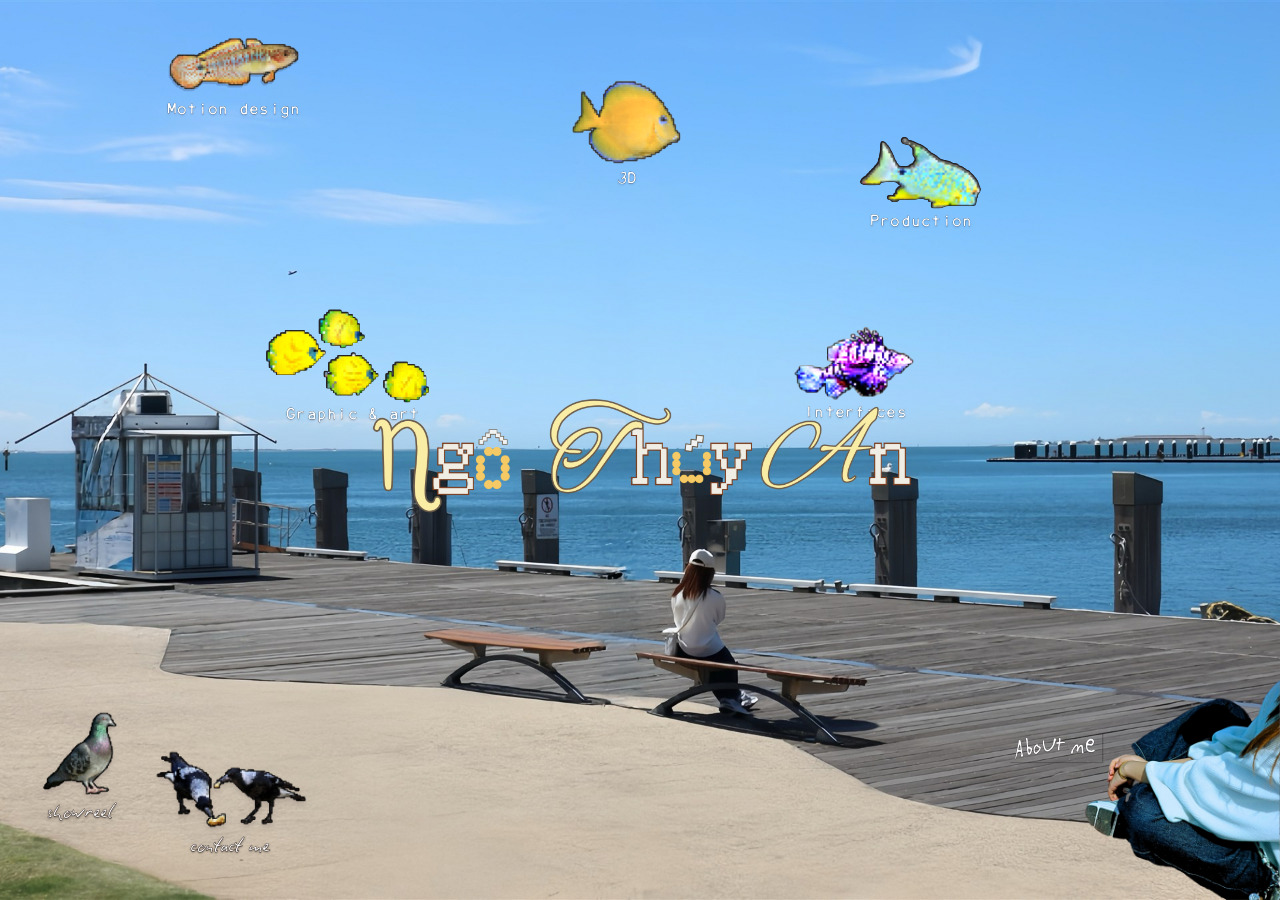
==== commit 1d91a91d: "Update supplied project media and Macro Odyssey channel players" ====
--- a/index.html
+++ b/index.html
@@ -44,8 +44,8 @@
 <link href="https://fonts.googleapis.com/css2?family=DotGothic16&family=IBM+Plex+Mono:ital,wght@0,400;0,500;1,400&family=Noto+Sans+JP:wght@400;500;700&display=swap" rel="stylesheet" media="print" onload="this.media='all'">
 
 
-<link rel="stylesheet" href="styles.css?v=79840320f896">
-<link rel="preload" href="site.js?v=20261025-editorial-credits" as="script">
+<link rel="stylesheet" href="styles.css?v=c3767b386957">
+<link rel="preload" href="site.js?v=20261026-media" as="script">
 </head>
 <body>
 <svg width="0" height="0" aria-hidden="true" style="position:absolute;pointer-events:none"><defs>
@@ -65,7 +65,7 @@
 
 <canvas id="cvs"></canvas>
 
-<div class="corner-nav">
+<div class="corner-nav" hidden style="display:none">
   <button class="corner-link" type="button" onclick="openOverlay('contact')">contact</button>
 </div>
 
@@ -159,17 +159,17 @@
 
 
 
-<script defer src="site.js?v=20261025-editorial-credits"></script><script defer src="catalog.js?v=20261024-previews"></script><script defer src="sun.js?v=20261025-editorial-credits"></script><script defer src="refinements.js?v=20261024-previews"></script><script defer src="case-media.js"></script><script defer src="case-studies.js?v=20261025-editorial-credits"></script><script defer src="water.js?v=20261025-editorial-credits"></script>
+<script defer src="site.js?v=20261026-media"></script><script defer src="catalog.js?v=20261024-previews"></script><script defer src="sun.js?v=20261025-editorial-credits"></script><script defer src="refinements.js?v=20261024-previews"></script><script defer src="case-media.js"></script><script defer src="case-studies.js?v=20261025-editorial-credits"></script><script defer src="water.js?v=20261026-media"></script>
 
 
 <script defer src="old-blog.js?v=20260930-7"></script>
 <script defer src="project-content.js?v=20261025-editorial-credits"></script>
-<script defer src="project-assets.js?v=20261020-fed-square"></script>
+<script defer src="project-assets.js?v=20261026-media"></script>
 
 <script defer src="project-pages.js?v=20261025-editorial-credits"></script>
-<script defer src="underforest-content.js?v=20261004"></script>
+<script defer src="underforest-content.js?v=20261026-media"></script>
 <script defer src="underforest-player.js?v=20261004"></script>
 
-<script defer src="underforest.js?v=20261004"></script>
+<script defer src="underforest.js?v=20261026-media"></script>
 <script defer src="screen-blog.js?v=20261024-previews"></script></body>
 </html>
--- a/styles.css
+++ b/styles.css
@@ -3882,7 +3882,7 @@
 
 /* Artist-supplied transparent pixel cursor, with the tip as hotspot. */
 @media (hover: hover) and (pointer: fine) {
-  html, body, body * { cursor: url("assets/brand/ivory-cursor.png?v=20261025") 2 2, auto !important; }
+  html, body, body * { cursor: url("assets/brand/ivory-cursor-small.png?v=20261026") 2 2, auto !important; }
   input, textarea, [contenteditable="true"] { cursor: text !important; }
 }
 
@@ -3911,3 +3911,14 @@
 @media(max-width:1100px){
  #overlay .entry-columns .screen-reading .sun-case>.sun-two-col,#overlay .entry-columns .screen-reading .sun-case>.sun-concept,#overlay .entry-columns .screen-reading .sun-narrative{grid-template-columns:1fr!important;gap:22px!important}
 }
+
+/* Supplied process media and projection channels. */
+#overlay .water-experiments,#overlay .forest-channel-grid{display:grid;grid-template-columns:repeat(3,minmax(0,1fr));gap:20px}
+#overlay .water-experiments video{display:block;width:100%;height:auto;aspect-ratio:16/9;object-fit:contain;background:#000}
+#overlay .entry-columns .screen-reading .water-collection figure img{width:100%!important;max-height:none!important;height:auto!important}
+#overlay .water-case img[src*="process-contrast"]{filter:grayscale(1) brightness(2) contrast(1.25)}
+#overlay .forest-youtube{position:relative;width:100%;aspect-ratio:16/9;background:#000}
+#overlay .forest-youtube iframe{position:absolute;inset:0;width:100%;height:100%;border:0}
+#overlay .forest-combined-player{width:100%;padding:0!important}
+#overlay .forest-channel-grid>div{min-width:0}
+@media(max-width:750px){#overlay .water-experiments,#overlay .forest-channel-grid{grid-template-columns:1fr}}
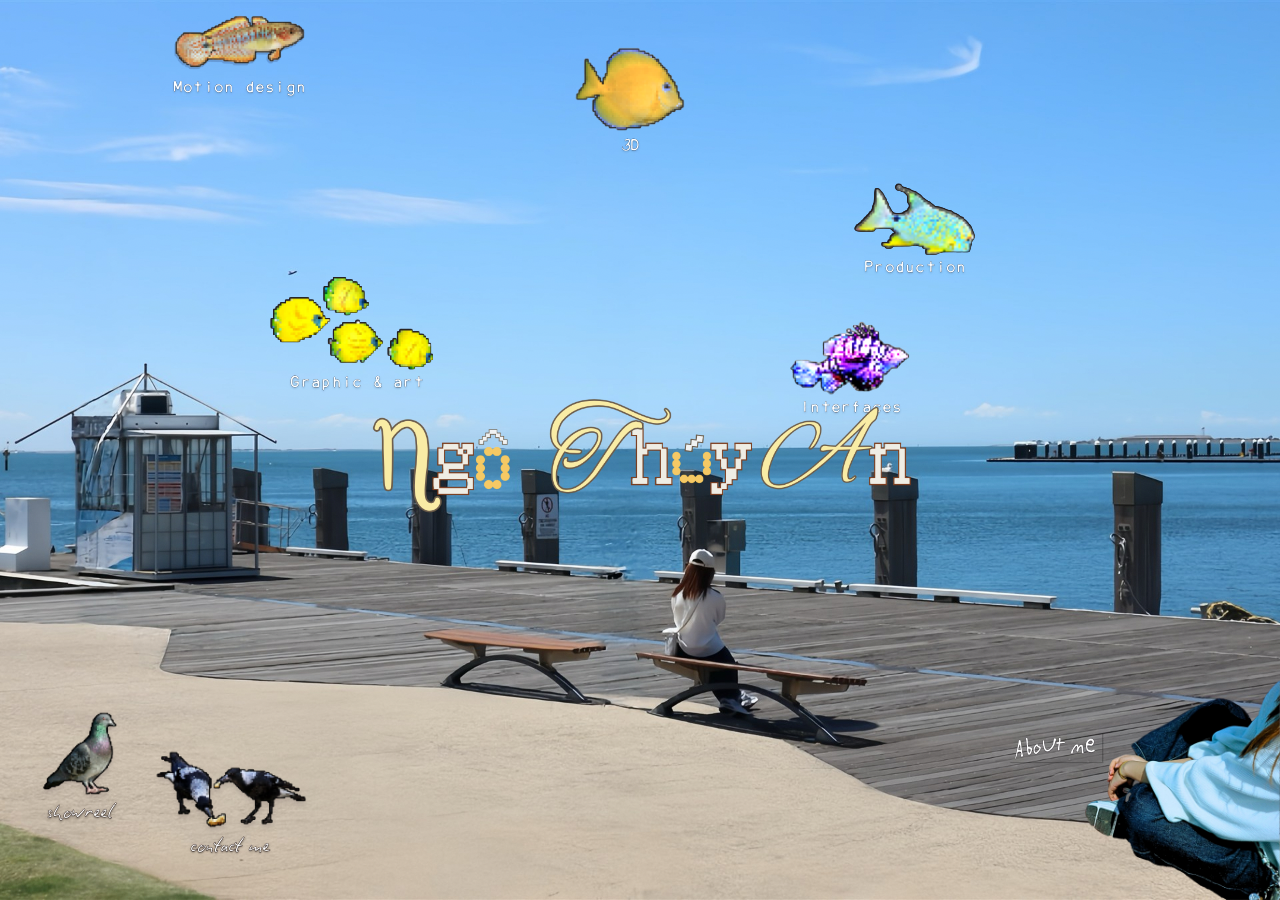
==== commit cd5392d4: "Add square mobile swipe playlist and Macro Odyssey storyboard and installation documentation" ====
--- a/index.html
+++ b/index.html
@@ -44,7 +44,7 @@
 <link href="https://fonts.googleapis.com/css2?family=DotGothic16&family=IBM+Plex+Mono:ital,wght@0,400;0,500;1,400&family=Noto+Sans+JP:wght@400;500;700&display=swap" rel="stylesheet" media="print" onload="this.media='all'">
 
 
-<link rel="stylesheet" href="styles.css?v=c3767b386957">
+<link rel="stylesheet" href="styles.css?v=cbf0c7d0df70">
 <link rel="preload" href="site.js?v=20261026-media" as="script">
 </head>
 <body>
@@ -167,9 +167,9 @@
 <script defer src="project-assets.js?v=20261026-media"></script>
 
 <script defer src="project-pages.js?v=20261025-editorial-credits"></script>
-<script defer src="underforest-content.js?v=20261026-media"></script>
+<script defer src="underforest-content.js?v=20261026-story-swipe"></script>
 <script defer src="underforest-player.js?v=20261004"></script>
 
-<script defer src="underforest.js?v=20261026-media"></script>
-<script defer src="screen-blog.js?v=20261024-previews"></script></body>
+<script defer src="underforest.js?v=20261026-story-swipe"></script>
+<script defer src="screen-blog.js?v=20261026-story-swipe"></script></body>
 </html>
--- a/styles.css
+++ b/styles.css
@@ -3922,3 +3922,14 @@
 #overlay .forest-combined-player{width:100%;padding:0!important}
 #overlay .forest-channel-grid>div{min-width:0}
 @media(max-width:750px){#overlay .water-experiments,#overlay .forest-channel-grid{grid-template-columns:1fr}}
+
+#overlay .entry-columns .screen-reading .forest-storyboards figure{width:100%!important;margin:22px 0!important}
+#overlay .entry-columns .screen-reading .forest-storyboards img{width:100%!important;height:auto!important;max-height:none!important}
+#overlay .forest-projector-tests{display:grid;grid-template-columns:repeat(2,minmax(0,1fr));gap:20px}
+@media(max-width:750px){
+ #overlay .overlay-inner.screen-library .album-layout.film-library{height:auto!important;min-height:0!important;grid-template-rows:auto auto auto!important;overflow:visible!important}
+ #overlay .screen-library .film-library>.film-reel{height:auto!important;min-height:0!important;aspect-ratio:1/1;width:100%!important;align-self:start!important;overflow:hidden;touch-action:pan-y}
+ #overlay .screen-library .film-reel .film-poster{width:76%!important;height:auto!important;aspect-ratio:1/1;top:8%!important;bottom:auto!important}
+ #overlay .screen-library .film-reel .film-poster img{width:100%!important;height:100%!important;object-fit:cover}
+ #overlay .forest-projector-tests{grid-template-columns:1fr}
+}
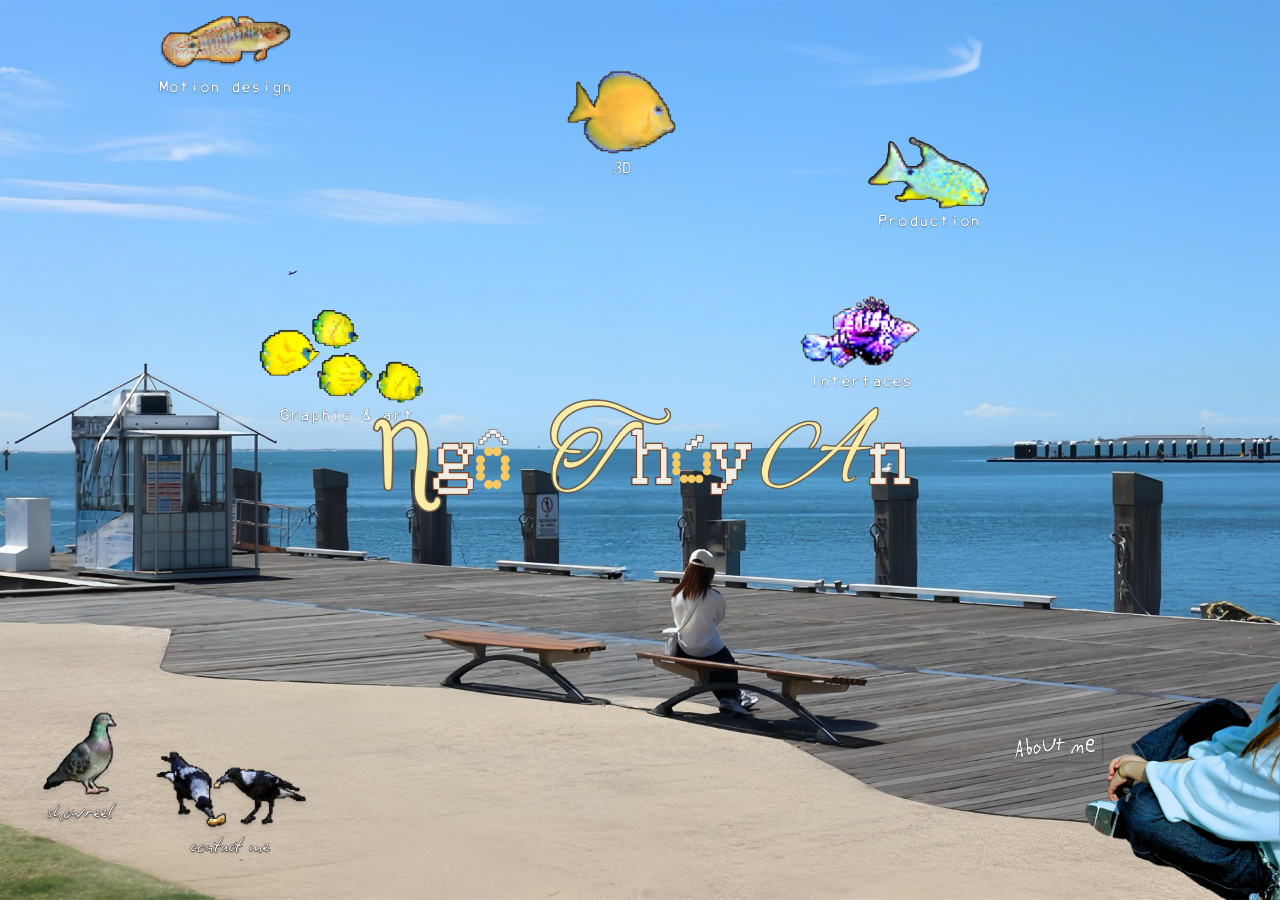
==== commit c8f94ede: "Document Photoshop workflow and replace diagrams with supplied process media" ====
--- a/index.html
+++ b/index.html
@@ -44,7 +44,7 @@
 <link href="https://fonts.googleapis.com/css2?family=DotGothic16&family=IBM+Plex+Mono:ital,wght@0,400;0,500;1,400&family=Noto+Sans+JP:wght@400;500;700&display=swap" rel="stylesheet" media="print" onload="this.media='all'">
 
 
-<link rel="stylesheet" href="styles.css?v=cbf0c7d0df70">
+<link rel="stylesheet" href="styles.css?v=ee2b8c79bfed">
 <link rel="preload" href="site.js?v=20261026-media" as="script">
 </head>
 <body>
@@ -170,6 +170,6 @@
 <script defer src="underforest-content.js?v=20261026-story-swipe"></script>
 <script defer src="underforest-player.js?v=20261004"></script>
 
-<script defer src="underforest.js?v=20261026-story-swipe"></script>
+<script defer src="underforest.js?v=20261026-workflow"></script>
 <script defer src="screen-blog.js?v=20261026-story-swipe"></script></body>
 </html>
--- a/styles.css
+++ b/styles.css
@@ -3933,3 +3933,10 @@
  #overlay .screen-library .film-reel .film-poster img{width:100%!important;height:100%!important;object-fit:cover}
  #overlay .forest-projector-tests{grid-template-columns:1fr}
 }
+
+#overlay .forest-photoshop{display:grid;grid-template-columns:repeat(3,minmax(0,1fr));gap:24px;align-items:start}
+#overlay .entry-columns .screen-reading .forest-photoshop img{height:300px!important;width:100%!important;object-fit:contain!important}
+#overlay .forest-transitions{display:grid;gap:24px}
+#overlay .entry-columns .screen-reading .forest-transitions figure{width:100%!important;margin:0!important}
+#overlay .entry-columns .screen-reading .forest-transitions img{width:100%!important;height:auto!important;max-height:none!important}
+@media(max-width:600px){#overlay .forest-photoshop{grid-template-columns:1fr}}
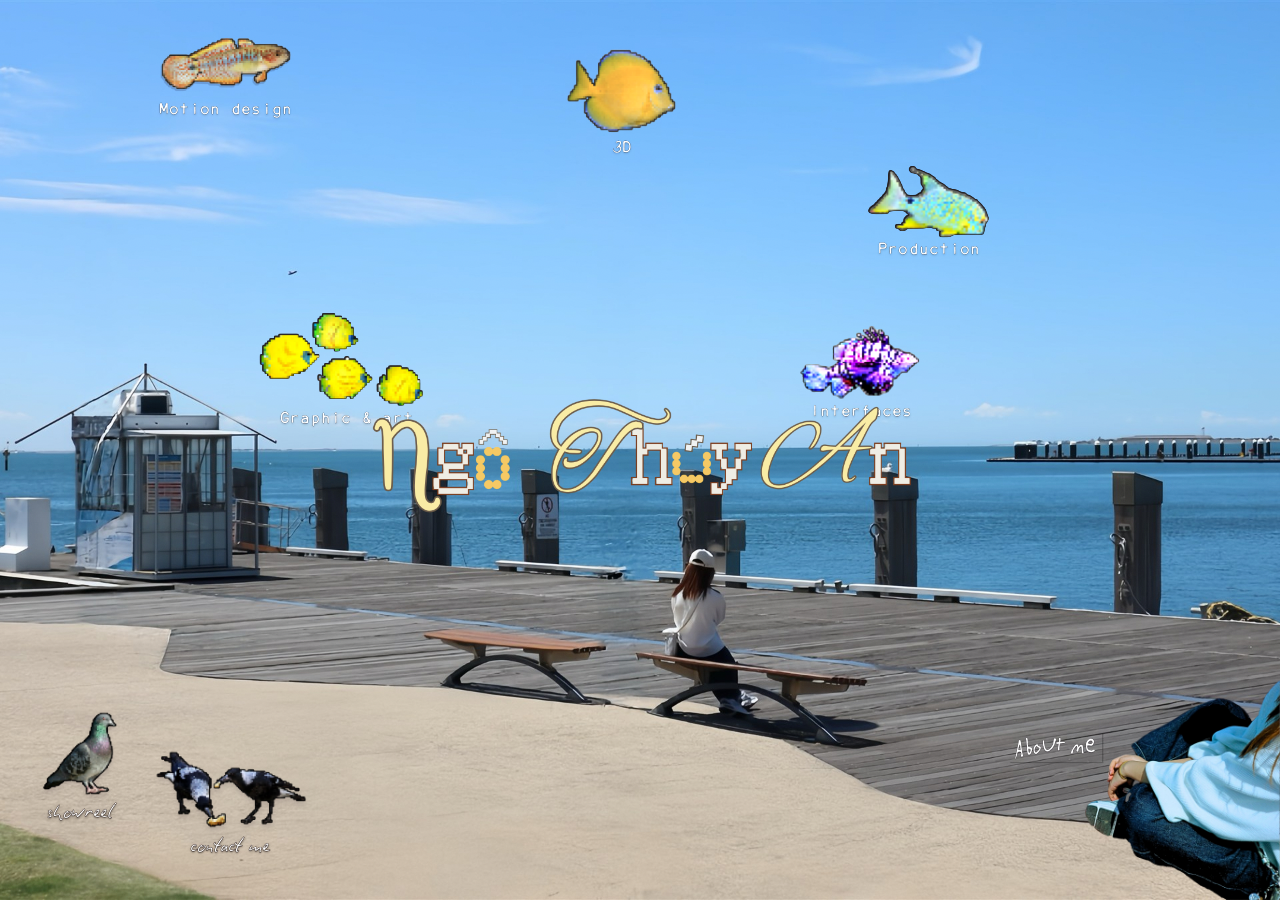
==== commit a2fedd45: "Compact storyboard gallery and align Macro Odyssey process image strips" ====
--- a/index.html
+++ b/index.html
@@ -44,7 +44,7 @@
 <link href="https://fonts.googleapis.com/css2?family=DotGothic16&family=IBM+Plex+Mono:ital,wght@0,400;0,500;1,400&family=Noto+Sans+JP:wght@400;500;700&display=swap" rel="stylesheet" media="print" onload="this.media='all'">
 
 
-<link rel="stylesheet" href="styles.css?v=ee2b8c79bfed">
+<link rel="stylesheet" href="styles.css?v=71a952954457">
 <link rel="preload" href="site.js?v=20261026-media" as="script">
 </head>
 <body>
@@ -167,9 +167,9 @@
 <script defer src="project-assets.js?v=20261026-media"></script>
 
 <script defer src="project-pages.js?v=20261025-editorial-credits"></script>
-<script defer src="underforest-content.js?v=20261026-story-swipe"></script>
+<script defer src="underforest-content.js?v=20261026-gallery"></script>
 <script defer src="underforest-player.js?v=20261004"></script>
 
-<script defer src="underforest.js?v=20261026-workflow"></script>
+<script defer src="underforest.js?v=20261026-gallery"></script>
 <script defer src="screen-blog.js?v=20261026-story-swipe"></script></body>
 </html>
--- a/styles.css
+++ b/styles.css
@@ -3940,3 +3940,17 @@
 #overlay .entry-columns .screen-reading .forest-transitions figure{width:100%!important;margin:0!important}
 #overlay .entry-columns .screen-reading .forest-transitions img{width:100%!important;height:auto!important;max-height:none!important}
 @media(max-width:600px){#overlay .forest-photoshop{grid-template-columns:1fr}}
+
+/* Compact contact sheets and matched process strips. */
+#overlay .forest-storyboards{display:grid;grid-template-columns:repeat(2,minmax(0,1fr));gap:18px}
+#overlay .entry-columns .screen-reading .forest-storyboards figure{min-width:0;margin:0!important}
+#overlay .entry-columns .screen-reading .forest-storyboards img{width:100%!important;height:auto!important;aspect-ratio:4/1;object-fit:contain!important;background:#fff}
+#overlay .forest-photoshop{grid-template-columns:repeat(2,minmax(0,1fr))}
+#overlay .entry-columns .screen-reading .forest-photoshop figure,#overlay .entry-columns .screen-reading .forest-photoshop figure img{border:0!important;outline:0!important;box-shadow:none!important;background:none!important}
+#overlay .forest-transitions,#overlay .forest-technical-gallery{display:grid;grid-template-columns:repeat(3,minmax(0,1fr));gap:16px;align-items:start}
+#overlay .entry-columns .screen-reading :is(.forest-transitions,.forest-technical-gallery) figure{min-width:0;width:100%!important;margin:0!important}
+#overlay .entry-columns .screen-reading :is(.forest-transitions,.forest-technical-gallery) img{width:100%!important;height:auto!important;aspect-ratio:16/10;max-height:none!important;object-fit:contain!important;background:#080808!important}
+@media(max-width:600px){
+ #overlay .forest-storyboards{gap:10px}
+ #overlay .forest-transitions,#overlay .forest-technical-gallery{gap:10px;overflow-x:auto;grid-template-columns:repeat(3,minmax(180px,1fr));padding-bottom:10px}
+}
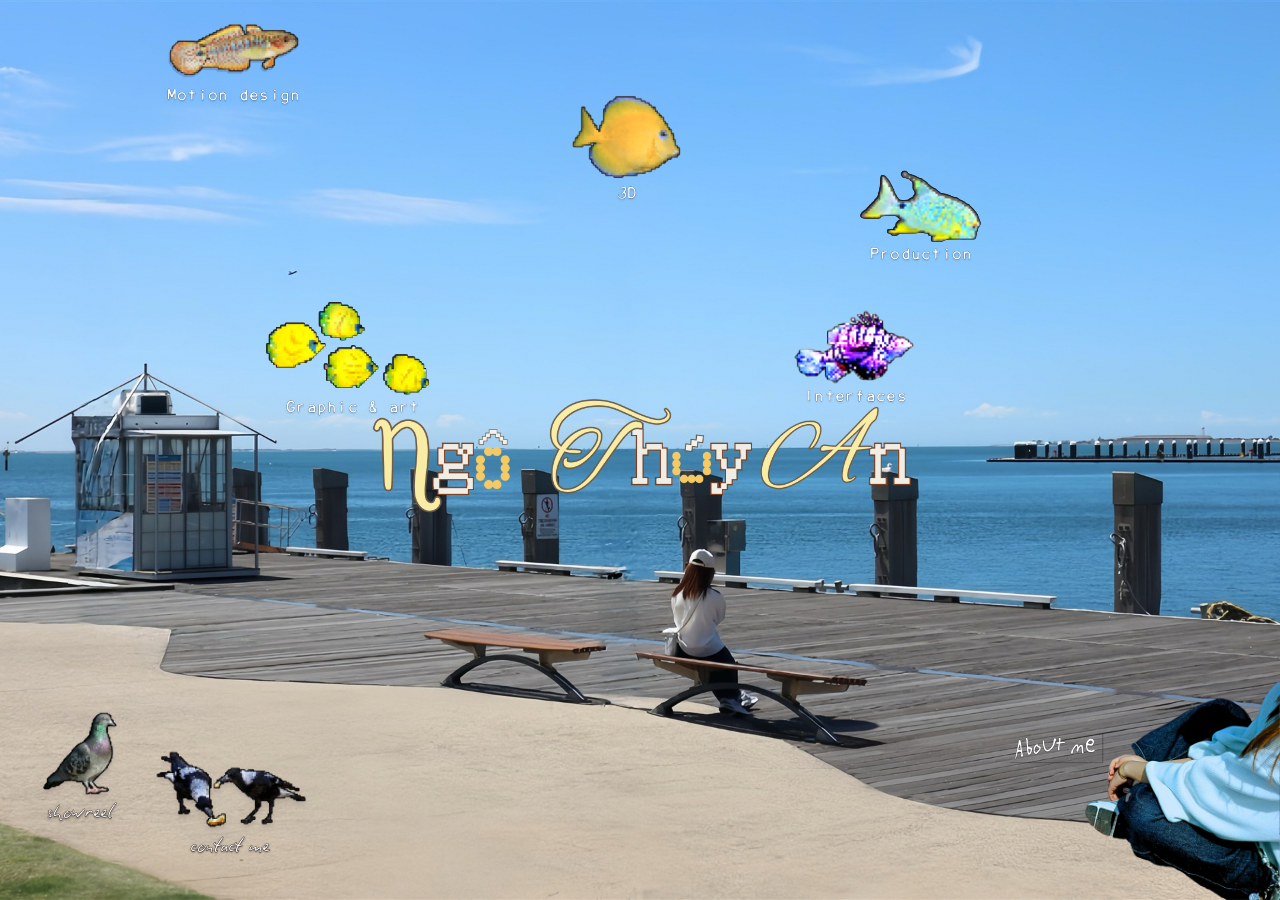
==== commit f9aa32ee: "Align documentation rows and restyle Moore paradox with neon text" ====
--- a/index.html
+++ b/index.html
@@ -44,7 +44,7 @@
 <link href="https://fonts.googleapis.com/css2?family=DotGothic16&family=IBM+Plex+Mono:ital,wght@0,400;0,500;1,400&family=Noto+Sans+JP:wght@400;500;700&display=swap" rel="stylesheet" media="print" onload="this.media='all'">
 
 
-<link rel="stylesheet" href="styles.css?v=71a952954457">
+<link rel="stylesheet" href="styles.css?v=d30b15ac0e7f">
 <link rel="preload" href="site.js?v=20261026-media" as="script">
 </head>
 <body>
@@ -159,7 +159,7 @@
 
 
 
-<script defer src="site.js?v=20261026-media"></script><script defer src="catalog.js?v=20261024-previews"></script><script defer src="sun.js?v=20261025-editorial-credits"></script><script defer src="refinements.js?v=20261024-previews"></script><script defer src="case-media.js"></script><script defer src="case-studies.js?v=20261025-editorial-credits"></script><script defer src="water.js?v=20261026-media"></script>
+<script defer src="site.js?v=20261026-media"></script><script defer src="catalog.js?v=20261024-previews"></script><script defer src="sun.js?v=20261025-editorial-credits"></script><script defer src="refinements.js?v=20261024-previews"></script><script defer src="case-media.js"></script><script defer src="case-studies.js?v=20261025-editorial-credits"></script><script defer src="water.js?v=20261026-neon"></script>
 
 
 <script defer src="old-blog.js?v=20260930-7"></script>
@@ -170,6 +170,6 @@
 <script defer src="underforest-content.js?v=20261026-gallery"></script>
 <script defer src="underforest-player.js?v=20261004"></script>
 
-<script defer src="underforest.js?v=20261026-gallery"></script>
+<script defer src="underforest.js?v=20261026-neon"></script>
 <script defer src="screen-blog.js?v=20261026-story-swipe"></script></body>
 </html>
--- a/styles.css
+++ b/styles.css
@@ -3954,3 +3954,17 @@
  #overlay .forest-storyboards{gap:10px}
  #overlay .forest-transitions,#overlay .forest-technical-gallery{gap:10px;overflow-x:auto;grid-template-columns:repeat(3,minmax(180px,1fr));padding-bottom:10px}
 }
+
+/* Align the supplied documentation into consistent horizontal strips. */
+#overlay .forest-projector-tests{grid-template-columns:repeat(3,minmax(0,1fr))}
+#overlay .water-collection{display:grid;grid-template-columns:repeat(2,minmax(0,1fr));gap:20px}
+#overlay .entry-columns .screen-reading :is(.forest-projector-tests,.water-collection) figure{width:100%!important;min-width:0;margin:0!important}
+#overlay .entry-columns .screen-reading :is(.forest-projector-tests,.water-collection) img{width:100%!important;height:auto!important;aspect-ratio:16/10;object-fit:cover!important;max-height:none!important}
+#overlay .entry-columns .screen-reading .water-motion-progress figure,#overlay .entry-columns .screen-reading .water-motion-progress img{border:0!important;outline:0!important;box-shadow:none!important;background:none!important}
+#overlay .water-case .water-paradox{background:url('assets/works/water-out-of-form/paradox-background.png') center/cover no-repeat;color:#91ff00!important}
+#overlay .water-case .water-paradox::before{background:rgba(0,0,0,.22)}
+#overlay .entry-columns .screen-reading .water-case .water-paradox :is(h3,span){color:#91ff00!important;-webkit-text-fill-color:#91ff00!important;text-shadow:0 0 7px #69ff0088,0 2px 3px #000!important}
+@media(max-width:650px){
+ #overlay .forest-projector-tests{grid-template-columns:repeat(3,minmax(190px,1fr));overflow-x:auto;padding-bottom:12px}
+ #overlay .water-collection{grid-template-columns:repeat(2,minmax(260px,1fr));overflow-x:auto;padding-bottom:12px}
+}
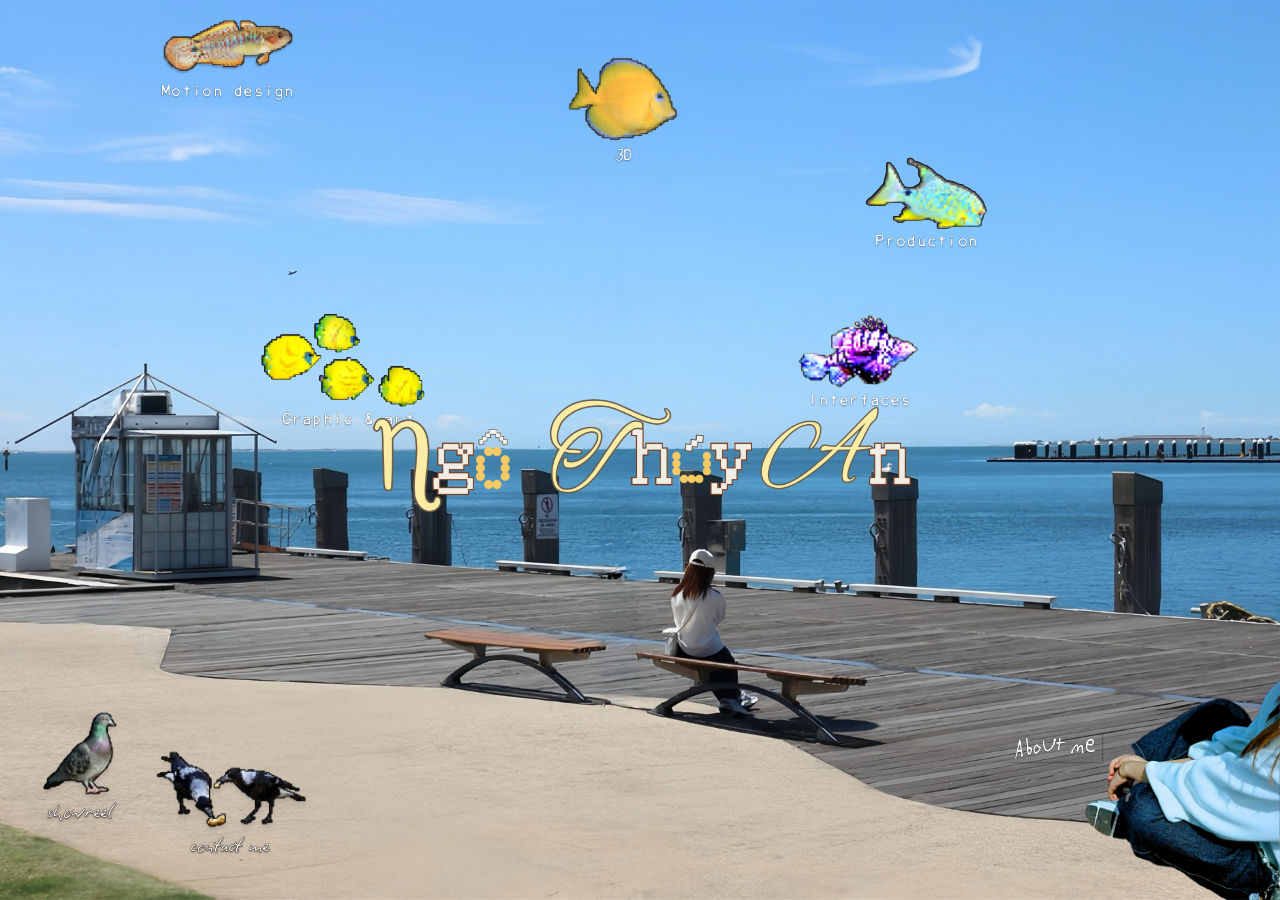
==== commit 88f7212e: "Refine project layouts and remove unwanted image frames" ====
--- a/index.html
+++ b/index.html
@@ -44,7 +44,7 @@
 <link href="https://fonts.googleapis.com/css2?family=DotGothic16&family=IBM+Plex+Mono:ital,wght@0,400;0,500;1,400&family=Noto+Sans+JP:wght@400;500;700&display=swap" rel="stylesheet" media="print" onload="this.media='all'">
 
 
-<link rel="stylesheet" href="styles.css?v=d30b15ac0e7f">
+<link rel="stylesheet" href="styles.css?v=5e0be5c228a7">
 <link rel="preload" href="site.js?v=20261026-media" as="script">
 </head>
 <body>
@@ -159,7 +159,7 @@
 
 
 
-<script defer src="site.js?v=20261026-media"></script><script defer src="catalog.js?v=20261024-previews"></script><script defer src="sun.js?v=20261025-editorial-credits"></script><script defer src="refinements.js?v=20261024-previews"></script><script defer src="case-media.js"></script><script defer src="case-studies.js?v=20261025-editorial-credits"></script><script defer src="water.js?v=20261026-neon"></script>
+<script defer src="site.js?v=20261026-media"></script><script defer src="catalog.js?v=20261024-previews"></script><script defer src="sun.js?v=20261025-editorial-credits"></script><script defer src="refinements.js?v=20261026-unframed"></script><script defer src="case-media.js"></script><script defer src="case-studies.js?v=20261025-editorial-credits"></script><script defer src="water.js?v=20261026-neon"></script>
 
 
 <script defer src="old-blog.js?v=20260930-7"></script>
@@ -170,6 +170,6 @@
 <script defer src="underforest-content.js?v=20261026-gallery"></script>
 <script defer src="underforest-player.js?v=20261004"></script>
 
-<script defer src="underforest.js?v=20261026-neon"></script>
+<script defer src="underforest.js?v=20261026-cleanup"></script>
 <script defer src="screen-blog.js?v=20261026-story-swipe"></script></body>
 </html>
--- a/styles.css
+++ b/styles.css
@@ -3961,10 +3961,19 @@
 #overlay .entry-columns .screen-reading :is(.forest-projector-tests,.water-collection) figure{width:100%!important;min-width:0;margin:0!important}
 #overlay .entry-columns .screen-reading :is(.forest-projector-tests,.water-collection) img{width:100%!important;height:auto!important;aspect-ratio:16/10;object-fit:cover!important;max-height:none!important}
 #overlay .entry-columns .screen-reading .water-motion-progress figure,#overlay .entry-columns .screen-reading .water-motion-progress img{border:0!important;outline:0!important;box-shadow:none!important;background:none!important}
-#overlay .water-case .water-paradox{background:url('assets/works/water-out-of-form/paradox-background.png') center/cover no-repeat;color:#91ff00!important}
+#overlay .water-case .water-paradox{background:url('assets/works/water-out-of-form/paradox-background.png') center/cover no-repeat;color:#76ffce!important}
 #overlay .water-case .water-paradox::before{background:rgba(0,0,0,.22)}
-#overlay .entry-columns .screen-reading .water-case .water-paradox :is(h3,span){color:#91ff00!important;-webkit-text-fill-color:#91ff00!important;text-shadow:0 0 7px #69ff0088,0 2px 3px #000!important}
+#overlay .entry-columns .screen-reading .water-case .water-paradox :is(h3,span){color:#76ffce!important;-webkit-text-fill-color:#76ffce!important;text-shadow:0 0 7px #42ffc488,0 2px 3px #000!important}
 @media(max-width:650px){
  #overlay .forest-projector-tests{grid-template-columns:repeat(3,minmax(190px,1fr));overflow-x:auto;padding-bottom:12px}
  #overlay .water-collection{grid-template-columns:repeat(2,minmax(260px,1fr));overflow-x:auto;padding-bottom:12px}
 }
+
+#overlay .forest-overview-stack{display:grid;gap:18px;min-width:0}
+#overlay .entry-columns .screen-reading .forest-overview-stack figure{margin:0!important;width:100%!important}
+#overlay .entry-columns .screen-reading .forest-overview-stack img{width:100%!important;height:auto!important;max-height:none!important;object-fit:contain!important}
+#overlay .entry-columns .screen-reading .water-case .water-motion-progress{display:grid!important;grid-template-columns:repeat(3,minmax(0,1fr));gap:20px;min-width:0;border:0!important;outline:0!important;background:none!important;box-shadow:none!important}
+#overlay .entry-columns .screen-reading .water-case .water-motion-progress figure{display:block!important;width:100%!important;min-width:0!important;max-width:100%!important;margin:0!important;padding:0!important;overflow:hidden;border:0!important;outline:0!important;box-shadow:none!important;transform:none!important}
+#overlay .entry-columns .screen-reading .water-case .water-motion-progress figure::before,#overlay .entry-columns .screen-reading .water-case .water-motion-progress figure::after{content:none!important;display:none!important}
+#overlay .entry-columns .screen-reading .water-case .water-motion-progress img{display:block;width:100%!important;height:auto!important;aspect-ratio:16/9;object-fit:cover!important;border:0!important;outline:0!important;box-shadow:none!important;max-height:none!important}
+@media(max-width:650px){#overlay .entry-columns .screen-reading .water-case .water-motion-progress{grid-template-columns:1fr}}
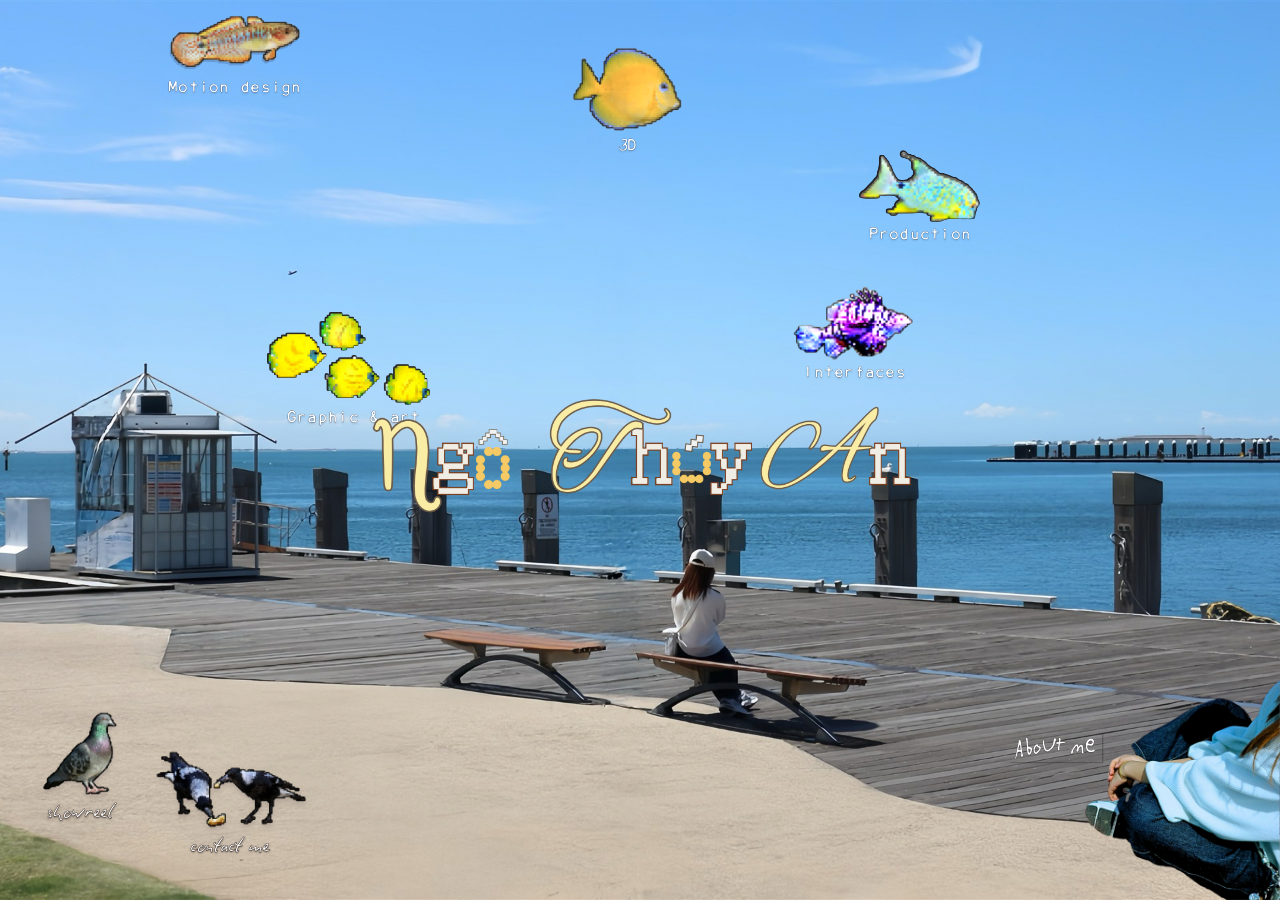
==== commit 362e7482: "Add complete Posthumanism webcomic and artist statement" ====
--- a/index.html
+++ b/index.html
@@ -44,7 +44,7 @@
 <link href="https://fonts.googleapis.com/css2?family=DotGothic16&family=IBM+Plex+Mono:ital,wght@0,400;0,500;1,400&family=Noto+Sans+JP:wght@400;500;700&display=swap" rel="stylesheet" media="print" onload="this.media='all'">
 
 
-<link rel="stylesheet" href="styles.css?v=5e0be5c228a7">
+<link rel="stylesheet" href="styles.css?v=2910414c4723">
 <link rel="preload" href="site.js?v=20261026-media" as="script">
 </head>
 <body>
@@ -166,7 +166,7 @@
 <script defer src="project-content.js?v=20261025-editorial-credits"></script>
 <script defer src="project-assets.js?v=20261026-media"></script>
 
-<script defer src="project-pages.js?v=20261025-editorial-credits"></script>
+<script defer src="project-pages.js?v=20261026-webcomic"></script>
 <script defer src="underforest-content.js?v=20261026-gallery"></script>
 <script defer src="underforest-player.js?v=20261004"></script>
 
--- a/styles.css
+++ b/styles.css
@@ -3977,3 +3977,6 @@
 #overlay .entry-columns .screen-reading .water-case .water-motion-progress figure::before,#overlay .entry-columns .screen-reading .water-case .water-motion-progress figure::after{content:none!important;display:none!important}
 #overlay .entry-columns .screen-reading .water-case .water-motion-progress img{display:block;width:100%!important;height:auto!important;aspect-ratio:16/9;object-fit:cover!important;border:0!important;outline:0!important;box-shadow:none!important;max-height:none!important}
 @media(max-width:650px){#overlay .entry-columns .screen-reading .water-case .water-motion-progress{grid-template-columns:1fr}}
+
+#overlay .entry-columns .screen-reading .post-webcomic{width:min(100%,720px);margin:28px auto;background:#000;overflow:hidden}
+#overlay .entry-columns .screen-reading .post-webcomic img{display:block!important;width:100%!important;height:auto!important;max-height:none!important;margin:0!important;padding:0!important;border:0!important;box-shadow:none!important;object-fit:contain!important}
